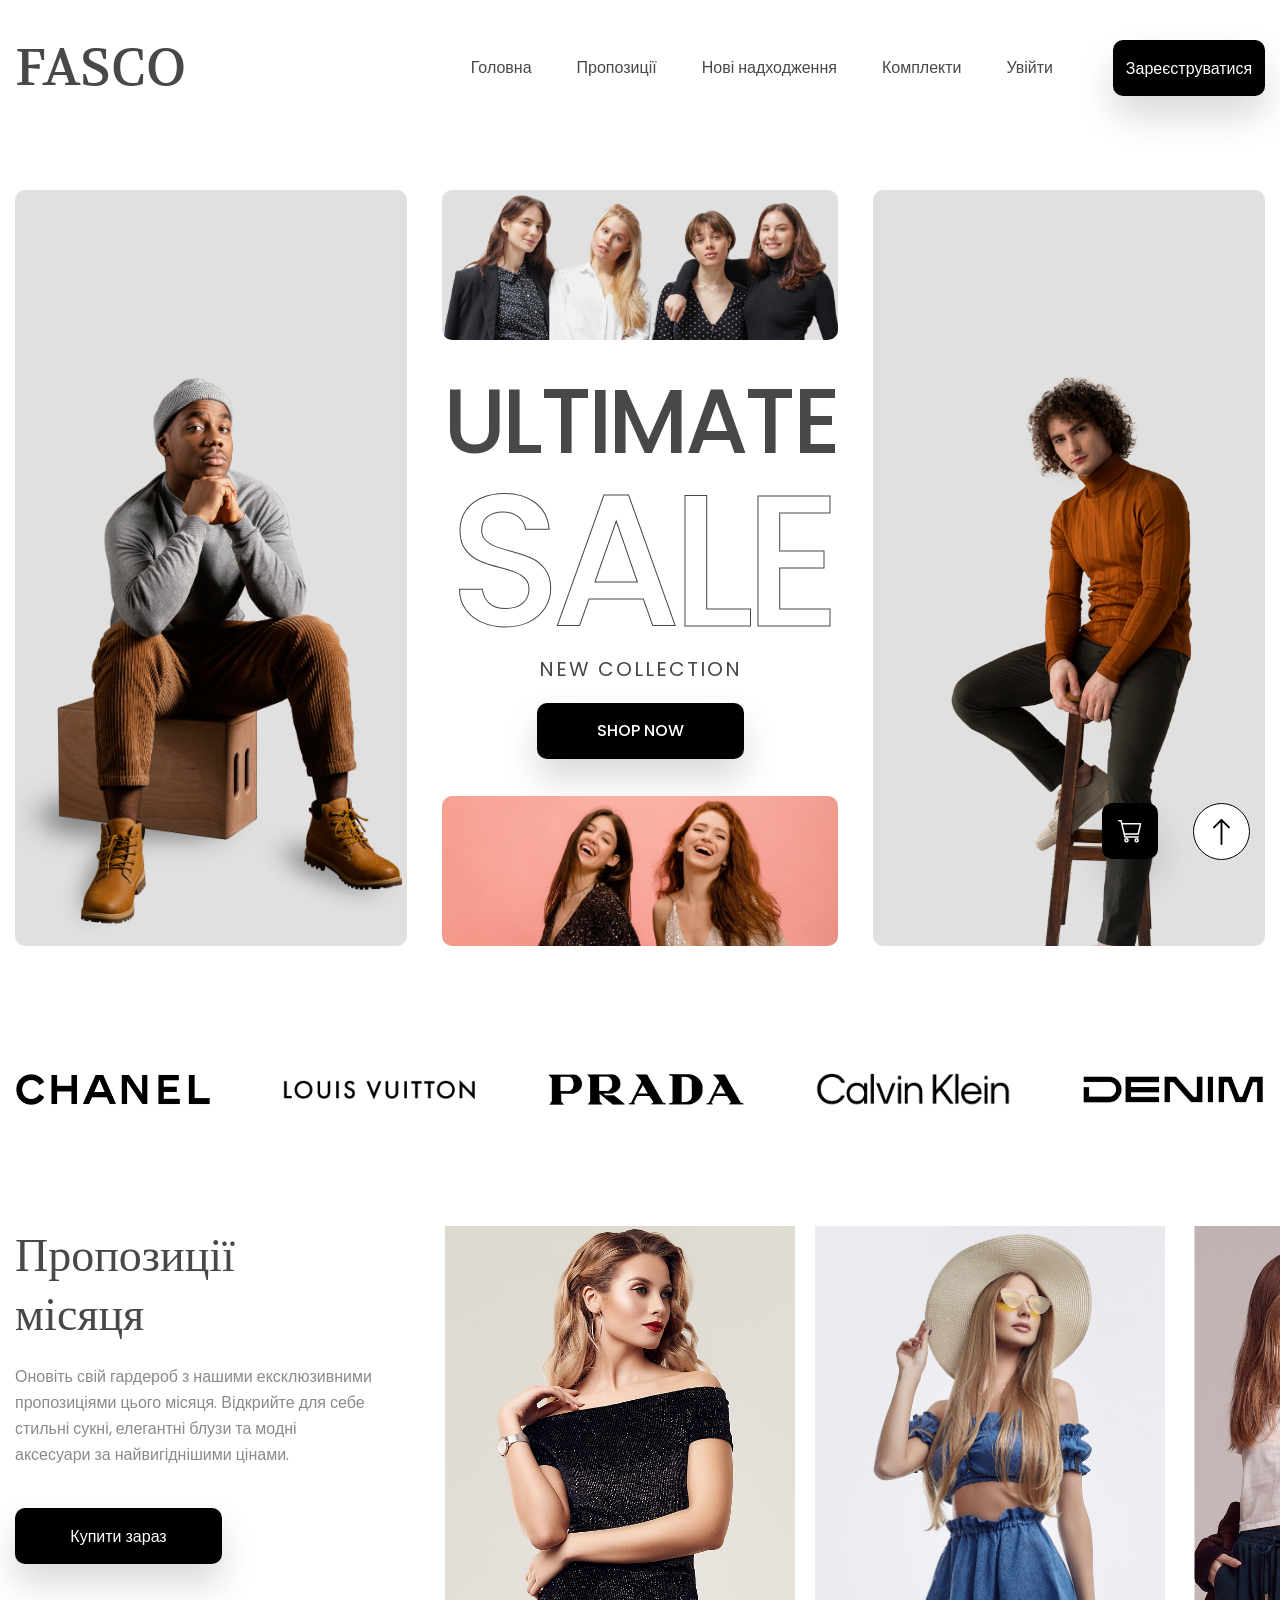
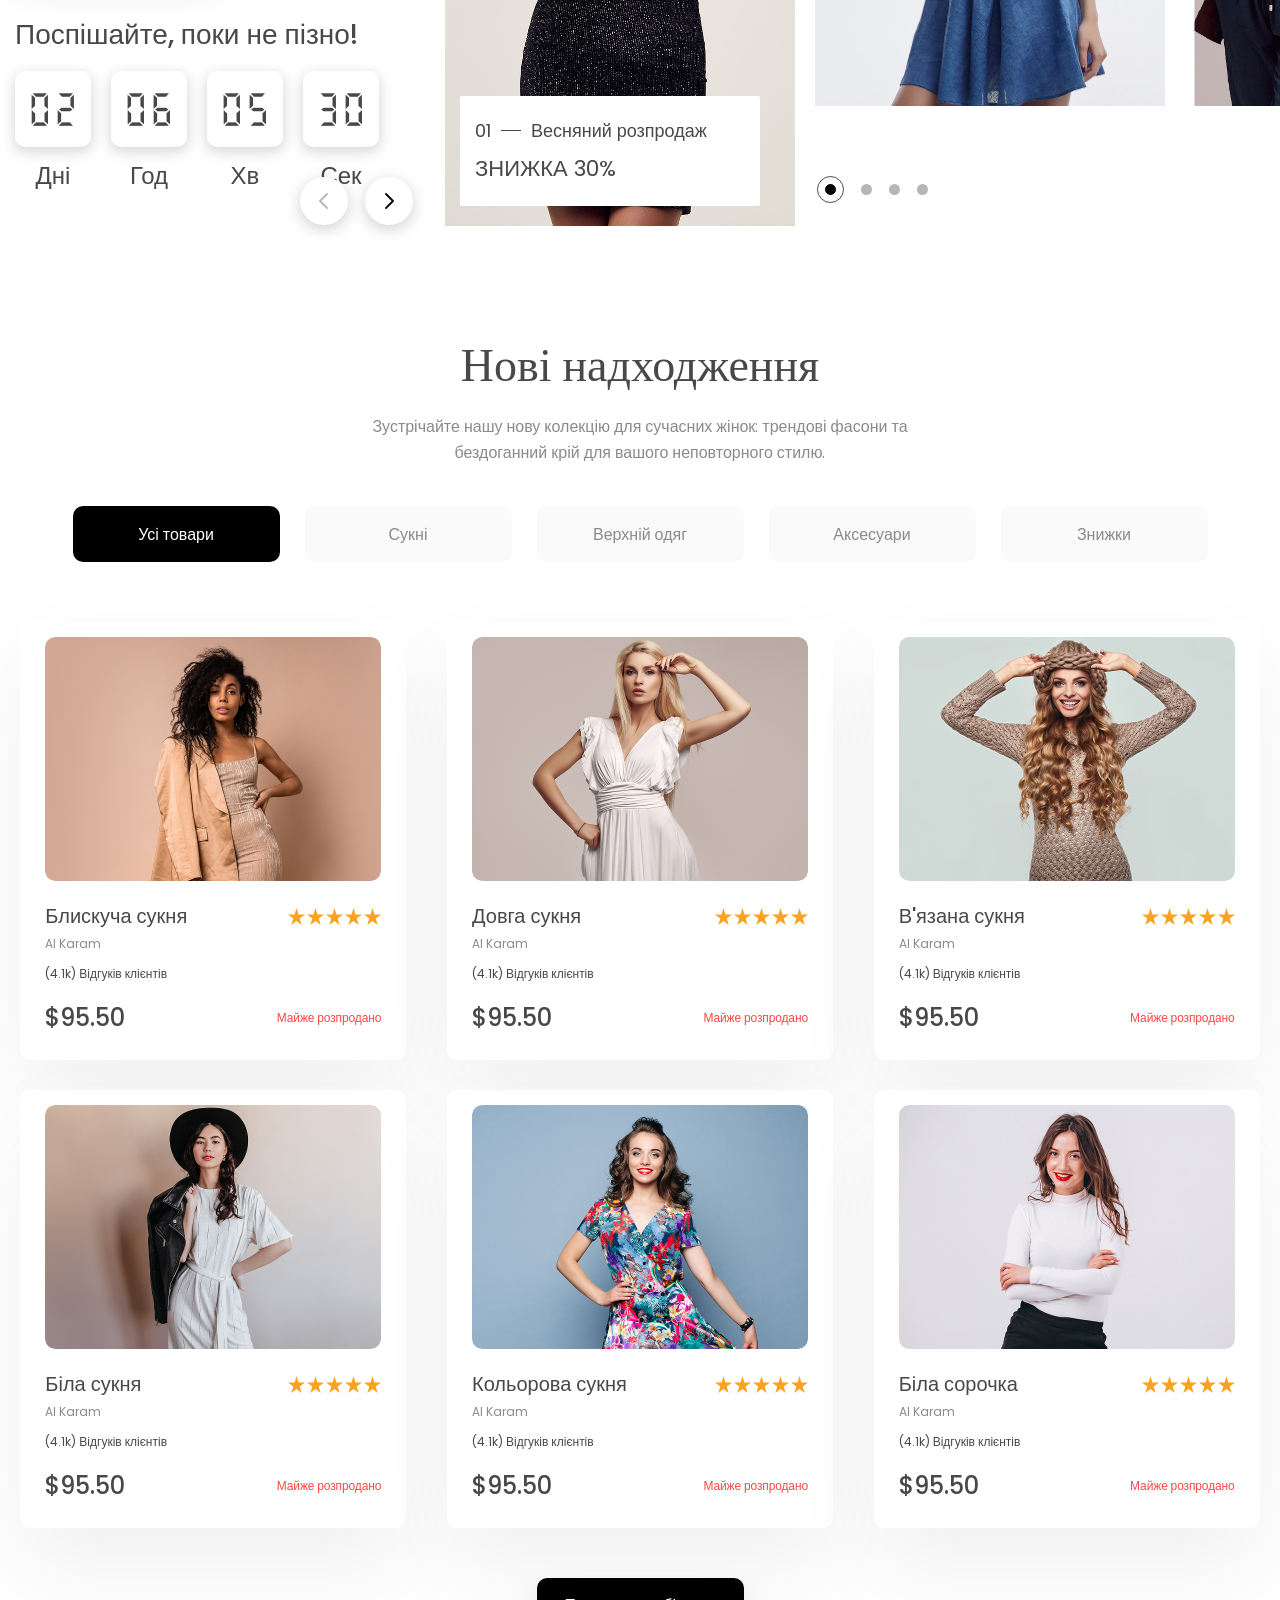
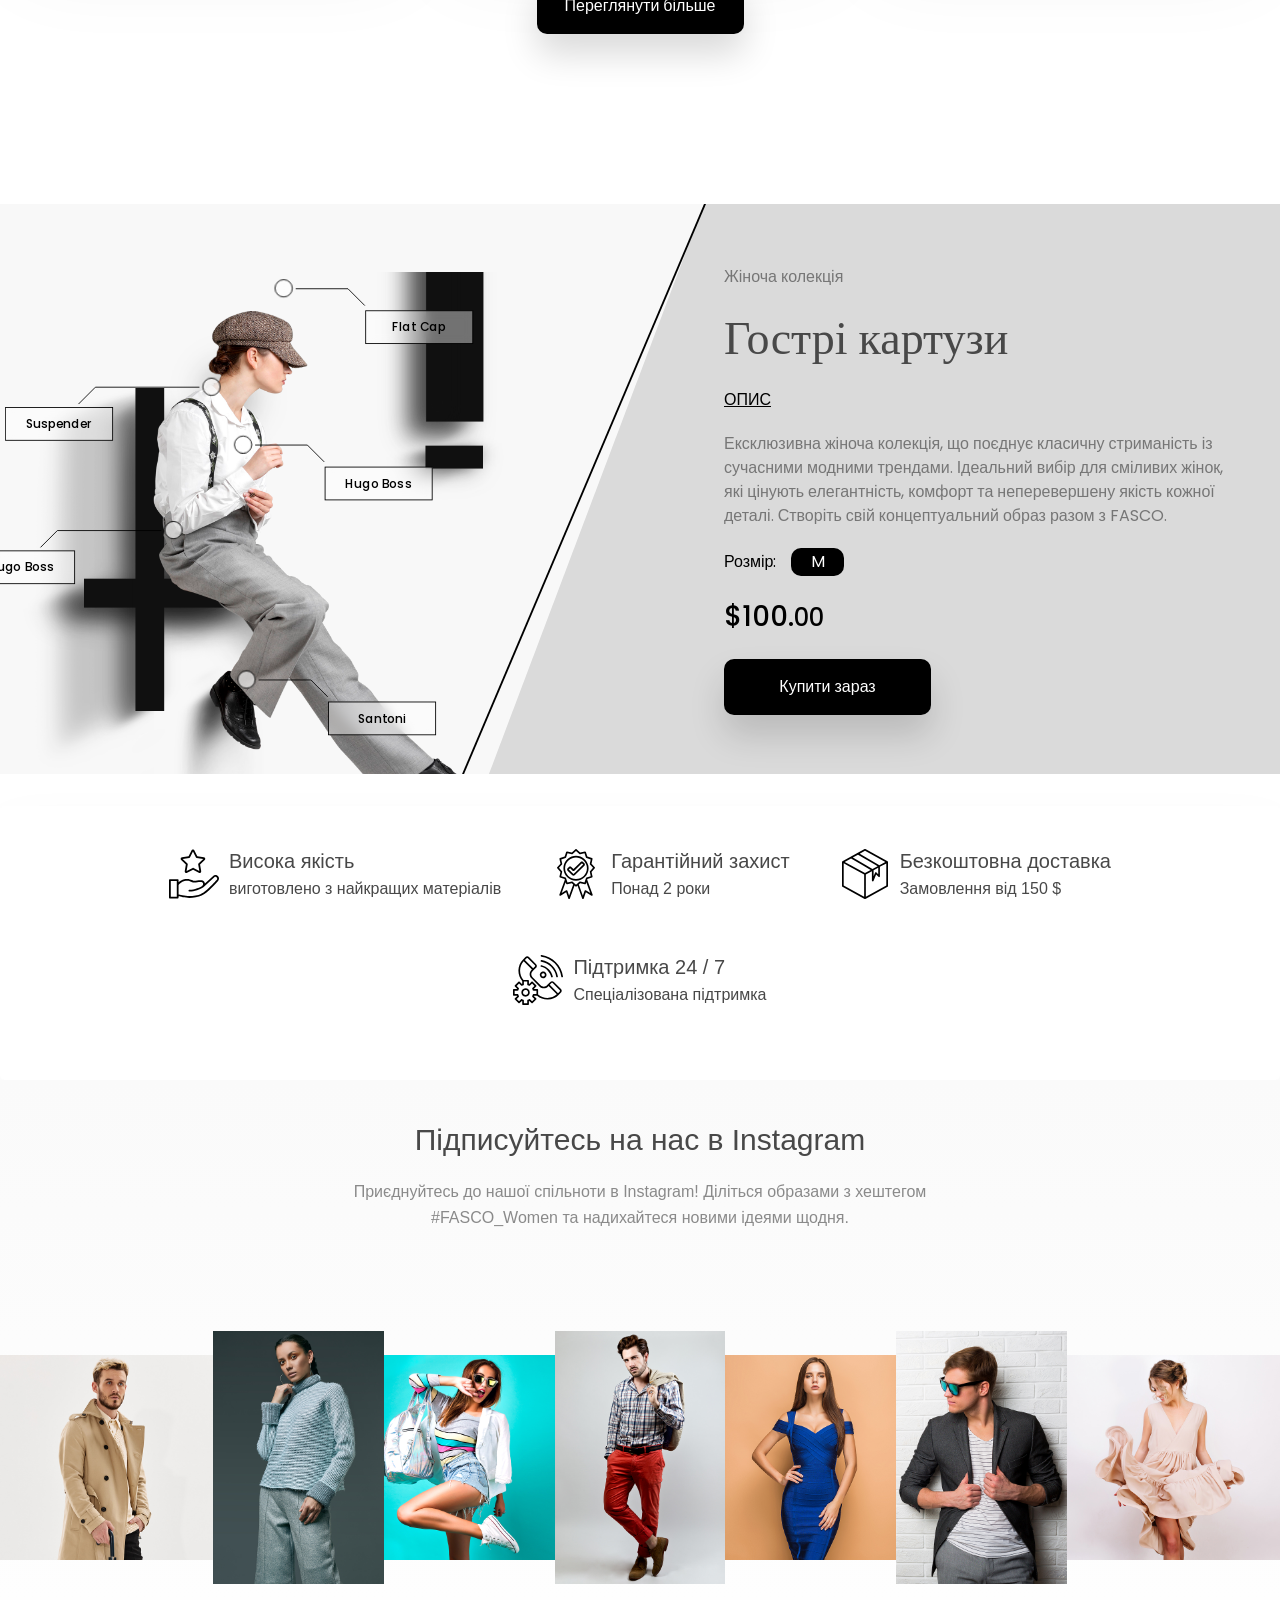
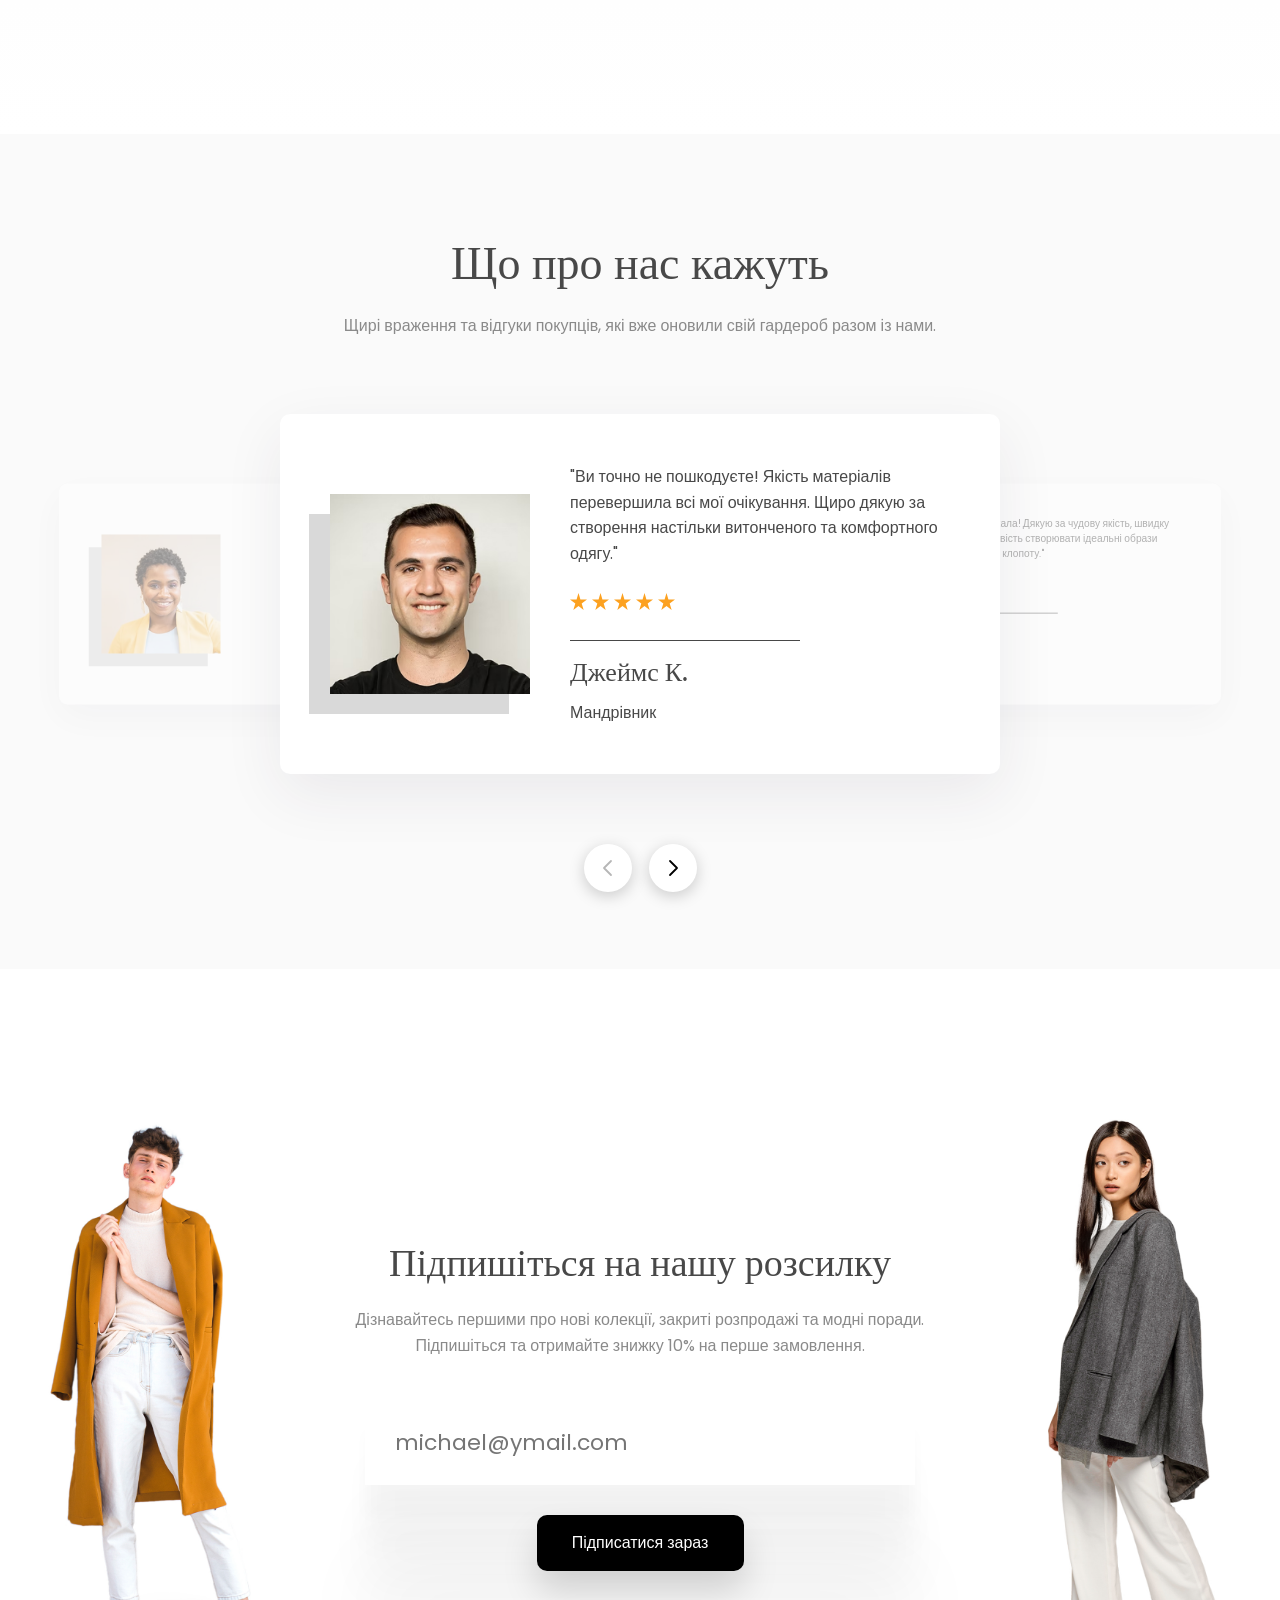
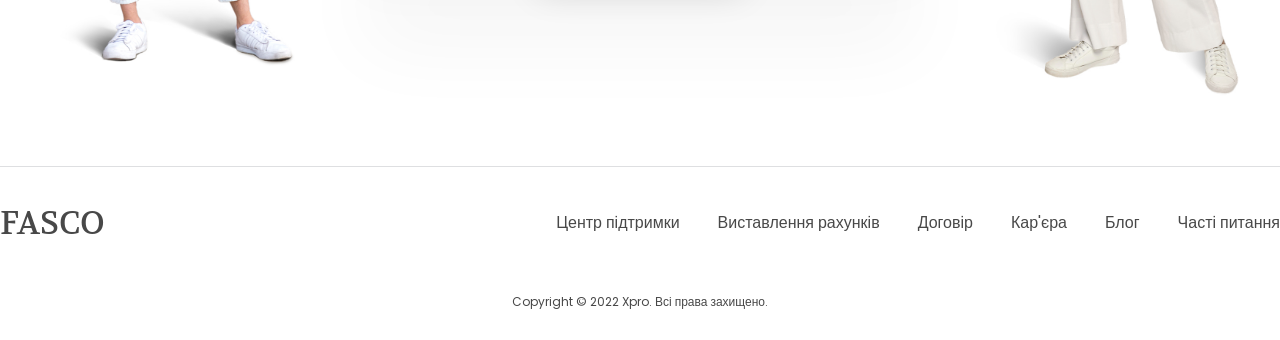
==== index.html @ 9c136c86 "Add files via upload" ====
<!DOCTYPE html>
<html lang="uk">
<head>
    <meta charset="UTF-8">
    <meta name="viewport" content="width=device-width, initial-scale=1.0">
    <title>FASCO - Магазину сучасного жіночого одягу</title>
    
    <link rel="preconnect" href="https://fonts.googleapis.com">
    <link rel="preconnect" href="https://fonts.gstatic.com" crossorigin>
    <link href="https://fonts.googleapis.com/css2?family=Poppins:wght@400;500;600&family=Volkhov&display=swap" rel="stylesheet">
    
    <link rel="stylesheet" href="assets/css/style.css">
</head>
<body>
        <header class="main-header">
        <div class="header-container">
            <a href="index.html" class="logo">FASCO</a>

            <button class="menu-btn" aria-label="Перемкнути меню" aria-expanded="false"></button>

            <nav class="nav-menu">
                <a href="index.html" class="nav-link active">Головна</a>
                <a href="#" class="nav-link">Пропозиції</a>
                <a href="#" class="nav-link">Нові надходження</a>
                <a href="#" class="nav-link">Комплекти</a>
                <a href="#" class="nav-link">Увійти</a>
            </nav>

            <button class="btn-signup">Зареєструватися</button>
        </div>
    </header>

    <section class="hero-section">
        <div class="hero-container">
            
            <div class="hero-left-block">
                <img src="assets/images/hero-left-man.png" alt="Fashion Man" class="hero-img-left">
            </div>

            <div class="hero-center-block">
                <div class="center-img-top-bg">
                    <img src="assets/images/hero-center-women.png" alt="4 Women Collection" class="center-img-top">
                </div>
                
                <div class="hero-text-wrapper">
                    <h1 class="text-ultimate">ULTIMATE</h1>
                    <h2 class="text-sale">SALE</h2>
                    <p class="text-new-collection">NEW COLLECTION</p>
                    <button class="btn-shop-now">SHOP NOW</button>
                </div>
                
                <div class="center-img-bottom-bg">
                    <img src="assets/images/hero-center-dresses.jpg" alt="2 Women Dresses" class="center-img-bottom">
                </div>
            </div>

            <div class="hero-right-block">
                <img src="assets/images/hero-right-man.png" alt="Fashion Man Right" class="hero-img-right">
            </div>
        </div>
    </section>

    <div class="brands-section">
        <div class="brands-container">
            <img src="assets/images/brand-chanel.png" alt="Chanel" class="brand-img brand-chanel">
            <img src="assets/images/brand-lv.png" alt="Louis Vuitton" class="brand-img brand-lv">
            <img src="assets/images/brand-prada.png" alt="Prada" class="brand-img brand-prada">
            <img src="assets/images/brand-ck.png" alt="Calvin Klein" class="brand-img brand-ck">
            <img src="assets/images/brand-denim.png" alt="Denim" class="brand-img brand-denim">
        </div>
    </div>

    <div class="floating-buttons">
        <button class="float-btn cart-btn" aria-label="Кошик">
            <img src="assets/images/icons/cart.svg" alt="Кошик">
        </button>
        <button class="float-btn top-btn" aria-label="Вгору">
            <img src="assets/images/icons/arrow-up.svg" alt="Стрілка вгору">
        </button>
    </div>

    <section class="deals-section">
        <div class="deals-container">
            <div class="deals-content">
                <h2 class="deals-title">Пропозиції місяця</h2>
                <p class="deals-desc">Оновіть свій гардероб з нашими ексклюзивними пропозиціями цього місяця. Відкрийте для себе стильні сукні, елегантні блузи та модні аксесуари за найвигіднішими цінами.</p>
                
                <button class="btn-buy-now">Купити зараз</button>
                
                <h3 class="deals-subtitle">Поспішайте, поки не пізно!</h3>
                
                <div class="timer-wrapper">
                    <div class="timer-item">
                        <div class="timer-box"><span class="timer-num">02</span></div>
                        <span class="timer-label">Дні</span>
                    </div>
                    <div class="timer-item">
                        <div class="timer-box"><span class="timer-num">06</span></div>
                        <span class="timer-label">Год</span>
                    </div>
                    <div class="timer-item">
                        <div class="timer-box"><span class="timer-num">05</span></div>
                        <span class="timer-label">Хв</span>
                    </div>
                    <div class="timer-item">
                        <div class="timer-box"><span class="timer-num">30</span></div>
                        <span class="timer-label">Сек</span>
                    </div>
                </div>
            </div>

            <div class="deals-slider">
                <div class="slider-nav">
                    <button class="nav-btn prev-btn" aria-label="Попередній">
                        <img src="assets/images/icons/deals-btn-prev.svg" alt="Попередній">
                    </button>
                    <button class="nav-btn next-btn" aria-label="Наступний">
                        <img src="assets/images/icons/deals-btn-next.svg" alt="Наступний">
                    </button>
                </div>

                <div class="slider-track">
                    <div class="slide-item main-slide">
                        <img src="assets/images/deal-black-dress.jpg" alt="Жінка в чорній сукні" class="slide-img flipped-img">
                        
                        <div class="discount-card">
                            <div class="discount-header">
                                <span class="discount-num">01</span>
                                <span class="discount-line"></span>
                                <span class="discount-name">Весняний розпродаж</span>
                            </div>
                            <div class="discount-value">ЗНИЖКА 30%</div>
                        </div>
                    </div>

                    <div class="secondary-slides-wrapper">
                        <div class="secondary-slides">
                            <div class="slide-item secondary-slide">
                                <img src="assets/images/deal-blue-set.jpg" alt="Жінка в синій сукні" class="slide-img">
                            </div>
                            
                            <div class="slide-item secondary-slide">
                                <img src="assets/images/deal-casual-outfit.jpg" alt="Дівчина в повсякденному одязі" class="slide-img">
                            </div>
                        </div>

                        <div class="slider-pagination">
                            <div class="dot active-dot">
                                <img src="assets/images/icons/deals-dot-active.svg" alt="Активна крапка">
                            </div>
                            <div class="dot">
                                <img src="assets/images/icons/deals-dot-inactive.svg" alt="Неактивна крапка">
                            </div>
                            <div class="dot">
                                <img src="assets/images/icons/deals-dot-inactive.svg" alt="Неактивна крапка">
                            </div>
                            <div class="dot">
                                <img src="assets/images/icons/deals-dot-inactive.svg" alt="Неактивна крапка">
                            </div>
                        </div>
                    </div> 
                </div> 
            </div> 
        </div> 
    </section>

    <section class="new-arrivals-section">
        <div class="new-arrivals-container">
            <h2 class="section-title">Нові надходження</h2>
            <p class="section-desc">Зустрічайте нашу нову колекцію для сучасних жінок: трендові фасони та бездоганний крій для вашого неповторного стилю.</p>

            <div class="category-tabs">
                <button class="tab-btn active">Усі товари</button>
                <button class="tab-btn">Сукні</button>
                <button class="tab-btn">Верхній одяг</button>
                <button class="tab-btn">Аксесуари</button>
                <button class="tab-btn">Знижки</button>
            </div>

            <div class="products-grid">
                <div class="product-card">
                    <div class="product-img-wrap">
                        <img src="assets/images/arrivals-shiny-dress.jpg" alt="Блискуча сукня" class="product-img">
                    </div>
                    <div class="product-info">
                        <div class="product-title-row">
                            <h3 class="product-title">Блискуча сукня</h3> 
                            <div class="product-stars">
                                <img src="assets/images/icons/arrivals-star.svg" alt="зірка" class="star-icon">
                                <img src="assets/images/icons/arrivals-star.svg" alt="зірка" class="star-icon">
                                <img src="assets/images/icons/arrivals-star.svg" alt="зірка" class="star-icon">
                                <img src="assets/images/icons/arrivals-star.svg" alt="зірка" class="star-icon">
                                <img src="assets/images/icons/arrivals-star.svg" alt="зірка" class="star-icon">
                            </div>
                        </div>
                        <p class="product-brand">Al Karam</p>
                        <div class="product-reviews">(4.1k) Відгуків клієнтів</div>
                        <div class="product-price-row">
                            <span class="product-price">$95.50</span>
                            <span class="product-status">Майже розпродано</span>
                        </div>
                    </div>
                </div>

                <div class="product-card">
                    <div class="product-img-wrap">
                        <img src="assets/images/arrivals-long-dress.jpg" alt="Довга сукня" class="product-img">
                    </div>
                    <div class="product-info">
                        <div class="product-title-row">
                            <h3 class="product-title">Довга сукня</h3> 
                            <div class="product-stars">
                                <img src="assets/images/icons/arrivals-star.svg" alt="зірка" class="star-icon">
                                <img src="assets/images/icons/arrivals-star.svg" alt="зірка" class="star-icon">
                                <img src="assets/images/icons/arrivals-star.svg" alt="зірка" class="star-icon">
                                <img src="assets/images/icons/arrivals-star.svg" alt="зірка" class="star-icon">
                                <img src="assets/images/icons/arrivals-star.svg" alt="зірка" class="star-icon">
                            </div>
                        </div>
                        <p class="product-brand">Al Karam</p>
                        <div class="product-reviews">(4.1k) Відгуків клієнтів</div>
                        <div class="product-price-row">
                            <span class="product-price">$95.50</span>
                            <span class="product-status">Майже розпродано</span>
                        </div>
                    </div>
                </div>

                <div class="product-card">
                    <div class="product-img-wrap">
                        <img src="assets/images/arrivals-full-sweater.jpg" alt="В'язана сукня" class="product-img">
                    </div>
                    <div class="product-info">
                        <div class="product-title-row">
                            <h3 class="product-title">В'язана сукня</h3> 
                            <div class="product-stars">
                                <img src="assets/images/icons/arrivals-star.svg" alt="зірка" class="star-icon">
                                <img src="assets/images/icons/arrivals-star.svg" alt="зірка" class="star-icon">
                                <img src="assets/images/icons/arrivals-star.svg" alt="зірка" class="star-icon">
                                <img src="assets/images/icons/arrivals-star.svg" alt="зірка" class="star-icon">
                                <img src="assets/images/icons/arrivals-star.svg" alt="зірка" class="star-icon">
                            </div>
                        </div>
                        <p class="product-brand">Al Karam</p>
                        <div class="product-reviews">(4.1k) Відгуків клієнтів</div>
                        <div class="product-price-row">
                            <span class="product-price">$95.50</span>
                            <span class="product-status">Майже розпродано</span>
                        </div>
                    </div>
                </div>

                <div class="product-card">
                    <div class="product-img-wrap">
                        <img src="assets/images/arrivals-white-dress.jpg" alt="Біла сукня" class="product-img">
                    </div>
                    <div class="product-info">
                        <div class="product-title-row">
                            <h3 class="product-title">Біла сукня</h3> 
                            <div class="product-stars">
                                <img src="assets/images/icons/arrivals-star.svg" alt="зірка" class="star-icon">
                                <img src="assets/images/icons/arrivals-star.svg" alt="зірка" class="star-icon">
                                <img src="assets/images/icons/arrivals-star.svg" alt="зірка" class="star-icon">
                                <img src="assets/images/icons/arrivals-star.svg" alt="зірка" class="star-icon">
                                <img src="assets/images/icons/arrivals-star.svg" alt="зірка" class="star-icon">
                            </div>
                        </div>
                        <p class="product-brand">Al Karam</p>
                        <div class="product-reviews">(4.1k) Відгуків клієнтів</div>
                        <div class="product-price-row">
                            <span class="product-price">$95.50</span>
                            <span class="product-status">Майже розпродано</span>
                        </div>
                    </div>
                </div>

                <div class="product-card">
                    <div class="product-img-wrap">
                        <img src="assets/images/arrivals-colorful-dress.jpg" alt="Кольорова сукня" class="product-img">
                    </div>
                    <div class="product-info">
                        <div class="product-title-row">
                            <h3 class="product-title">Кольорова сукня</h3> 
                            <div class="product-stars">
                                <img src="assets/images/icons/arrivals-star.svg" alt="зірка" class="star-icon">
                                <img src="assets/images/icons/arrivals-star.svg" alt="зірка" class="star-icon">
                                <img src="assets/images/icons/arrivals-star.svg" alt="зірка" class="star-icon">
                                <img src="assets/images/icons/arrivals-star.svg" alt="зірка" class="star-icon">
                                <img src="assets/images/icons/arrivals-star.svg" alt="зірка" class="star-icon">
                            </div>
                        </div>
                        <p class="product-brand">Al Karam</p>
                        <div class="product-reviews">(4.1k) Відгуків клієнтів</div>
                        <div class="product-price-row">
                            <span class="product-price">$95.50</span>
                            <span class="product-status">Майже розпродано</span>
                        </div>
                    </div>
                </div>

                <div class="product-card">
                    <div class="product-img-wrap">
                        <img src="assets/images/arrivals-white-shirt.jpg" alt="Біла сорочка" class="product-img">
                    </div>
                    <div class="product-info">
                        <div class="product-title-row">
                            <h3 class="product-title">Біла сорочка</h3> 
                            <div class="product-stars">
                                <img src="assets/images/icons/arrivals-star.svg" alt="зірка" class="star-icon">
                                <img src="assets/images/icons/arrivals-star.svg" alt="зірка" class="star-icon">
                                <img src="assets/images/icons/arrivals-star.svg" alt="зірка" class="star-icon">
                                <img src="assets/images/icons/arrivals-star.svg" alt="зірка" class="star-icon">
                                <img src="assets/images/icons/arrivals-star.svg" alt="зірка" class="star-icon">
                            </div>
                        </div>
                        <p class="product-brand">Al Karam</p>
                        <div class="product-reviews">(4.1k) Відгуків клієнтів</div>
                        <div class="product-price-row">
                            <span class="product-price">$95.50</span>
                            <span class="product-status">Майже розпродано</span>
                        </div>
                    </div>
                </div>
            </div>
            
            <button class="btn-view-more">Переглянути більше</button>
        </div>
    </section>

    <section class="peaky-section">
        <div class="peaky-banner">
            <div class="model-wrapper">
                <img src="assets/images/peaky-model.png" alt="Модель Гострі картузи" class="peaky-model-img">
            </div>

            <object type="image/svg+xml" data="assets/images/icons/peaky-lines.svg" class="peaky-lines-overlay"></object>

            <div class="peaky-separator"></div>

            <div class="peaky-right-content-zone">
                <div class="peaky-content">
                    <p class="peaky-subtitle">Жіноча колекція</p>
                    <h2 class="peaky-title">Гострі картузи</h2>
                    
                    <h3 class="peaky-desc-title">ОПИС</h3> 
                    <p class="peaky-desc">Ексклюзивна жіноча колекція, що поєднує класичну стриманість із сучасними модними трендами. Ідеальний вибір для сміливих жінок, які цінують елегантність, комфорт та неперевершену якість кожної деталі. Створіть свій концептуальний образ разом з FASCO.</p>
                    
                    <div class="peaky-size-row">
                        <span class="size-label">Розмір:</span> 
                        <span class="size-badge">M</span>
                    </div>
                    
                    <div class="peaky-price">$100.<span class="peaky-cents">00</span></div>
                    <button class="btn-buy-peaky">Купити зараз</button>
                </div>
            </div>
        </div>

        <div class="features-row">
            <div class="feature-box">
                <img src="assets/images/icons/peaky-hand-and-star.svg" alt="Рука і зірка" class="feature-icon">
                <div class="feature-text">
                    <h3>Висока якість</h3>
                    <p>виготовлено з найкращих матеріалів</p>
                </div>
            </div>
            <div class="feature-box">
                <img src="assets/images/icons/peaky-badge.svg" alt="Значок" class="feature-icon">
                <div class="feature-text">
                    <h3>Гарантійний захист</h3> 
                    <p>Понад 2 роки</p>
                </div>
            </div>
            <div class="feature-box">
                <img src="assets/images/icons/peaky-box.svg" alt="Коробка" class="feature-icon">
                <div class="feature-text">
                    <h3>Безкоштовна доставка</h3> 
                    <p>Замовлення від 150 $</p>
                </div>
            </div>
            <div class="feature-box">
                <img src="assets/images/icons/peaky-phone.svg" alt="Підтримка" class="feature-icon">
                <div class="feature-text">
                    <h3>Підтримка 24 / 7</h3> 
                    <p>Спеціалізована підтримка</p>
                </div>
            </div>
        </div>
    </section>

    <section class="instagram-section">
        <div class="instagram-header">
            <h2 class="instagram-title">Підписуйтесь на нас в Instagram</h2>
            <p class="instagram-desc">Приєднуйтесь до нашої спільноти в Instagram! Діліться образами з хештегом #FASCO_Women та надихайтеся новими ідеями щодня.</p>
        </div>

        <div class="instagram-gallery">
            <img src="assets/images/insta-man-coat.jpg" alt="Чоловік у пальто" class="insta-img insta-edge">

            <img src="assets/images/insta-woman-grey-sweater.jpg" alt="Жінка в сірому светрі" class="insta-img insta-tall">
            <img src="assets/images/insta-woman-blue-bg.jpg" alt="Жінка на синьому тлі" class="insta-img insta-short">

            <img src="assets/images/insta-man-shirt.jpg" alt="Чоловік у картатій сорочці" class="insta-img insta-tall">
            <img src="assets/images/insta-woman-blue-dress.jpg" alt="Жінка в синій сукні" class="insta-img insta-short">
            <img src="assets/images/insta-man-jacket.jpg" alt="Чоловік у піджаку" class="insta-img insta-tall">

            <img src="assets/images/insta-woman-beige-dress.jpg" alt="Жінка в легкій сукні" class="insta-img insta-edge">
        </div>
    </section>

    <section class="reviews-section">
        <div class="reviews-container">
            <div class="reviews-header">
                <h2 class="reviews-title">Що про нас кажуть</h2>
                <p class="reviews-desc">Щирі враження та відгуки покупців, які вже оновили свій гардероб разом із нами.</p>
            </div>

            <div class="reviews-slider-wrap">
                
                <div class="reviews-card side-card left-card">
                    <div class="side-image-wrap">
                        <div class="side-bg-rect"></div>
                        <img src="assets/images/review-woman-yellow-jacket.jpg" alt="Жінка в жовтій куртці" class="side-photo">
                    </div>
                </div>

                <div class="reviews-card main-card">
                    <div class="reviews-image-wrap">
                        <div class="reviews-bg-rect"></div>
                        <img src="assets/images/review-man.jpg" alt="Чоловік у чорній футболці" class="reviews-photo">
                    </div>

                    <div class="reviews-info">
                        <p class="reviews-quote">"Ви точно не пошкодуєте! Якість матеріалів перевершила всі мої очікування. Щиро дякую за створення настільки витонченого та комфортного одягу."</p>
                        
                        <div class="reviews-stars">
                            <img src="assets/images/icons/arrivals-star.svg" alt="зірка" class="star-icon">
                            <img src="assets/images/icons/arrivals-star.svg" alt="зірка" class="star-icon">
                            <img src="assets/images/icons/arrivals-star.svg" alt="зірка" class="star-icon">
                            <img src="assets/images/icons/arrivals-star.svg" alt="зірка" class="star-icon">
                            <img src="assets/images/icons/arrivals-star.svg" alt="зірка" class="star-icon">
                        </div>
                        
                        <div class="reviews-separator"></div>
                        
                        <h3 class="reviews-name">Джеймс К.</h3>
                        <p class="reviews-role">Мандрівник</p>
                    </div>
                </div>

                <div class="reviews-card side-card right-card">
                    <div class="side-info">
                        <p class="side-quote">"Саме те, що я шукала! Дякую за чудову якість, швидку доставку та можливість створювати ідеальні образи щодня без зайвого клопоту."</p>
                        <div class="side-stars">
                            <img src="assets/images/icons/arrivals-star.svg" alt="зірка" class="star-icon">
                            <img src="assets/images/icons/arrivals-star.svg" alt="зірка" class="star-icon">
                            <img src="assets/images/icons/arrivals-star.svg" alt="зірка" class="star-icon">
                            <img src="assets/images/icons/arrivals-star.svg" alt="зірка" class="star-icon">
                            <img src="assets/images/icons/arrivals-star.svg" alt="зірка" class="star-icon">
                        </div>
                        <div class="side-separator"></div>
                        <h3 class="side-name">Меган В.</h3>
                        <p class="side-role">UI Дизайнер</p>
                    </div>
                </div>

            </div>

            <div class="reviews-nav">
                <button class="reviews-nav-btn" aria-label="Попередній">
                    <img src="assets/images/icons/deals-btn-prev.svg" alt="Попередній">
                </button>
                <button class="reviews-nav-btn" aria-label="Наступний">
                    <img src="assets/images/icons/deals-btn-next.svg" alt="Наступний">
                </button>
            </div>
        </div>
    </section>

    <section class="newsletter-section">
        <img src="assets/images/newsletter-boy-orange-coat.jpg" alt="Хлопець в помаранчевій куртці" class="news-img-man">
        
        <div class="newsletter-content">
            <h2>Підпишіться на нашу розсилку</h2>
            <p>Дізнавайтесь першими про нові колекції, закриті розпродажі та модні поради. Підпишіться та отримайте знижку 10% на перше замовлення.</p>
            
            <form class="newsletter-form">
                <input type="email" placeholder="michael@ymail.com">
                <button type="submit" class="btn-subscribe">Підписатися зараз</button>
            </form>
        </div>

        <img src="assets/images/newsletter-girl-grey-jacket.jpg" alt="Дівчина в сірій куртці" class="news-img-woman">
    </section>

    <footer class="main-footer">
        <div class="footer-container">
            <a href="#" class="footer-logo">FASCO</a>
            <nav class="footer-nav">
                <a href="#">Центр підтримки</a>
                <a href="#">Виставлення рахунків</a>
                <a href="#">Договір</a>
                <a href="#">Кар'єра</a>
                <a href="#">Блог</a>
                <a href="#">Часті питання</a>
            </nav>
        </div>
        <p class="copyright">Copyright © 2022 Xpro. Всі права захищено.</p>
    </footer>
    
    <script src="assets/js/main.js"></script>
</body>
</html>
---- assets/css/style.css ----
@font-face {
    font-family: 'Digital Numbers';
    src: url('../fonts/DigitalNumbers-Regular.ttf') format('truetype');
    font-weight: normal;
    font-style: normal;
}

* {
    margin: 0;
    padding: 0;
    box-sizing: border-box;
}

body {
    background-color: #ffffff;
    overflow-x: hidden;
    font-family: 'Poppins', sans-serif;
}

html {
    overflow-x: hidden;
    width: 100%;
}

/* ШАПКА САЙТУ (HEADER) */
.main-header {
    width: 100%;
    padding-top: 40px; 
    background-color: #ffffff;
}

.header-container {
    max-width: 1280px;
    width: 100%;
    margin: 0 auto;
    display: flex;
    justify-content: space-between;
    align-items: center;
    padding: 0 15px;
}

.logo {
    font-family: 'Volkhov', serif;
    font-size: 52px;
    font-weight: 400;
    line-height: 52px;
    color: #484848;
    text-decoration: none;
    display: inline-block;
}

.nav-menu {
    display: flex;
    align-items: center;
    gap: 45px; 
    margin-left: auto;
    margin-right: 60px;
}

.nav-link {
    font-family: 'Poppins', sans-serif;
    font-size: 16px;
    font-weight: 400;
    line-height: 24px;
    color: #484848;
    text-decoration: none;
    transition: color 0.2s ease-in-out;
}

.menu-btn { 
    display: none; 
}

.nav-link:hover {
    color: #000000;
}

.btn-signup {
    width: 152px;
    height: 56px;
    background-color: #000000;
    border-radius: 10px;
    border: none;
    cursor: pointer;
    display: flex;
    align-items: center;
    justify-content: center;
    
    font-family: 'Poppins', sans-serif;
    font-size: 16px;
    font-weight: 400;
    color: #ffffff;
    
    box-shadow: 0px 20px 35px 0px rgba(0, 0, 0, 0.15);
    transition: transform 0.2s ease, box-shadow 0.2s ease;
}

.btn-signup:hover {
    transform: translateY(-2px);
    box-shadow: 0px 22px 40px 0px rgba(0, 0, 0, 0.2);
}


/* HERO СЕКЦІЯ (Головний банер) */
.hero-section {
    width: 100%;
    margin-top: 94px; 
    background-color: #ffffff;
    padding-bottom: 27px;
}

.hero-container {
    max-width: 1280px;
    width: 100%;
    margin: 0 auto;
    padding: 0 15px;
    
    display: grid;
    grid-template-columns: 392px 1fr 392px;
    gap: 35px;
    height: 756px; 
}

/* Бокові блоки */
.hero-left-block,
.hero-right-block {
    background-color: #E0E0E0;
    border-radius: 10px;
    overflow: hidden;
    position: relative;
    height: 100%;
}

.hero-img-left{
    position: absolute;
    top: 100px; 
    left: 0;
    width: 100%;
    height: 100%;
    object-fit: cover;
    display: block;
    object-position: 25% center;
}

.hero-img-right {
    position: absolute;
    top: 100px; 
    left: 0;
    width: 100%;
    height: 100%;
    object-fit: cover;
    object-position: center;
    display: block;
}

/* Центральний блок */
.hero-center-block {
    display: flex;
    flex-direction: column;
    align-items: center;
    height: 100%;
}

/* Контейнери для верхньої та нижньої фото */
.center-img-top-bg {
    width: 100%;
    height: 150px;
    border-radius: 10px;
    overflow: hidden;
    background-color: #E0E0E0;
    margin-bottom: 36px; 
}

.center-img-bottom-bg {
    width: 100%;
    height: 150px;
    border-radius: 10px;
    overflow: hidden;
    background-color: #E0E0E0;
    margin-top: 37px; 
}

.center-img-top,
.center-img-bottom {
    width: 100%;
    height: 100%;
    object-fit: cover;
    object-position: center;
    display: block;
}

/* Центральний текст */
.hero-text-wrapper {
    display: flex;
    flex-direction: column;
    align-items: center;
    text-align: center;
    width: 100%;
}

.text-ultimate {
    font-family: 'Poppins', sans-serif;
    font-weight: 500;
    font-size: 91px;
    line-height: 100%; 
    letter-spacing: -0.04em; 
    color: #484848;
    margin: 0;
}

.text-sale {
    font-family: 'Poppins', sans-serif;
    font-weight: 500;
    font-size: 187px; 
    line-height: 100%; 
    letter-spacing: -0.055em; 
    color: transparent;
    -webkit-text-stroke: 1px #484848; 
    margin: 0; 
}

.text-new-collection {
    font-family: 'Poppins', sans-serif;
    font-weight: 400;
    font-size: 20px;
    line-height: 30px;
    letter-spacing: 0.1em; 
    text-transform: uppercase;
    color: #484848;
    margin: 0;
    margin-bottom: 19px; 
}

/* Кнопка */
.btn-shop-now {
    width: 207px;
    height: 56px;
    background: #000000;
    border-radius: 10px;
    border: none;
    cursor: pointer;

    font-family: 'Poppins', sans-serif;
    font-weight: 500;
    font-size: 16px;
    line-height: 16px;
    color: #FFFFFF;
    
    display: flex;
    align-items: center;
    justify-content: center;
    
    box-shadow: 0px 20px 35px rgba(0, 0, 0, 0.15); 
    transition: background-color 0.2s ease, transform 0.2s ease;
}

.btn-shop-now:hover {
    background: #262626;
    transform: scale(1.02);
}


/* СЕКЦІЯ БРЕНДІВ  */
.brands-section {
    width: 100%;
    padding: 60px 0;
    background-color: #ffffff;
    margin-top: 40px;
    margin-bottom: 35px;
}

.brands-container {
    max-width: 1280px;
    width: 100%;
    margin: 0 auto;
    padding: 0 15px;
    display: flex;
    justify-content: space-between; 
    align-items: center;
    flex-wrap: wrap;
    gap: 20px;
}

.brand-img {
    display: block;
    object-fit: contain;
    max-width: 100%; 
}

.brand-chanel {
    width: 196px;
    height: 33px;
}

.brand-lv {
    width: 196px;
    height: 25px;
}

.brand-prada {
    width: 196px;
    height: 32px;
}

.brand-ck {
    width: 196px;
    height: 33px;
    object-fit: contain;
}

.brand-denim {
    width: 184px;
    height: 27px;
    object-fit: cover;
}

/* КРУГЛІ ПЛАВАЮЧІ КНОПКИ СТОРІНКИ */
.floating-buttons {
    position: fixed;
    right: 30px; 
    bottom: 40px; 
    display: flex;
    flex-direction: row; 
    gap: 35px;          
    z-index: 9999;
}

.float-btn {
    border: none;
    cursor: pointer;
    display: flex;
    align-items: center;
    justify-content: center;
    padding: 0;
    transition: transform 0.2s ease, box-shadow 0.2s ease;
}

.float-btn:hover {
    transform: translateY(-3px);
}

.cart-btn {
    width: 56px;         
    height: 56px;        
    background-color: #000000;
    border-radius: 10px; 
    box-shadow: 0px 20px 35px rgba(0, 0, 0, 0.15); 
}

.cart-btn:hover {
    box-shadow: 0px 25px 40px rgba(0, 0, 0, 0.25);
}

.top-btn {
    width: 57px;
    height: 57px;
    background-color: #ffffff;
    border: 1px solid #000000;
    border-radius: 50%;
    display: flex;
    align-items: center;
    justify-content: center;
    cursor: pointer;
}

.float-btn img {
    display: block;
    object-fit: contain;
}


/*  СЕКЦІЯ: DEALS OF THE MONTH */
.deals-slider {
    position: relative;
    flex-grow: 1;
    min-width: 0;
    padding-left: 40px; 
    box-sizing: border-box;
}

.deals-container {
    max-width: 1280px;
    margin: 0 auto;
    padding: 0 15px;
    display: flex;
    gap: 40px;
    align-items: flex-start;
}

/* ЛІВА ЧАСТИНА (Текст та таймер) */
.deals-content {
    max-width: 444px;
    width: 100%;
    display: flex;
    flex-direction: column;
    align-items: flex-start;
    flex-shrink: 0; 
}

.deals-title {
    font-family: 'Volkhov', serif;
    font-weight: 400;
    font-size: 46px;
    line-height: 59px;
    color: #484848;
    margin-bottom: 20px;
}

.deals-desc {
    font-family: 'Poppins', sans-serif;
    font-weight: 400;
    font-size: 16px;
    line-height: 26px;
    color: #8A8A8A;
    margin-bottom: 40px;
}

.btn-buy-now {
    width: 207px;
    height: 56px;
    background: #000000;
    box-shadow: 0px 20px 35px rgba(0, 0, 0, 0.15);
    border-radius: 10px;
    border: none;
    cursor: pointer;
    font-family: 'Poppins', sans-serif;
    font-weight: 400;
    font-size: 16px;
    color: #FFFFFF;
    margin-bottom: 50px;
    transition: transform 0.2s ease, background 0.2s ease;
}

.btn-buy-now:hover {
    transform: translateY(-2px);
    background: #262626;
}

.deals-subtitle {
    font-family: 'Poppins', sans-serif;
    font-weight: 500;
    font-size: 28px;
    line-height: 42px;
    color: #484848;
    margin-bottom: 15px;
}

/* Таймер */
.timer-wrapper {
    display: flex;
    gap: 20px;
}

.timer-item {
    display: flex;
    flex-direction: column;
    align-items: center;
    gap: 15px;
}

.timer-box {
    width: 76px;
    height: 76px;
    background: #FFFFFF;
    box-shadow: 0px 4px 14px 1px rgba(0, 0, 0, 0.16);
    border-radius: 10px;
    display: flex;
    justify-content: center;
    align-items: center;
}

.timer-num {
    font-family: 'Digital Numbers', 'Poppins', sans-serif;
    font-weight: 400;
    font-size: 32px;
    line-height: 100%;
    color: #484848;
}

.timer-label {
    font-family: 'Poppins', sans-serif;
    font-weight: 400;
    font-size: 24px;
    line-height: 120%;
    color: #484848;
}

/* ПРАВА ЧАСТИНА */
.deals-slider {
    position: relative;
    flex-grow: 1;
    min-width: 0;
    padding-left: 90px; 
}

/* КНОПКИ НАВІГАЦІЇ */
.slider-nav {
    position: absolute;
    left: -62px;
    bottom: -20px; 
    display: flex;
    flex-direction: row; 
    gap: 0px;
    z-index: 10;
}

.nav-btn + .nav-btn {
    margin-left: -13px; 
}

.nav-btn {
    width: 78px;  
    height: 78px;
    background: transparent; 
    box-shadow: none; 
    border: none;
    cursor: pointer;
    display: flex;
    align-items: center;
    justify-content: center;
    padding: 0;
    transition: transform 0.2s ease;
}

.nav-btn:hover {
    transform: scale(1.08); 
}

.nav-btn img,
.nav-btn svg {
    width: 100%;
    height: 100%;
    display: block;
    object-fit: contain;
}

/* Структура слайдера */
.slider-track {
    display: grid;
    grid-template-columns: 404px 774px; 
    gap: 20px;
    width: 100%;
    max-width: 100%;
    align-items: start;
    box-sizing: border-box;
}

.slide-item {
    position: relative;
    flex-shrink: 0;
    min-width: 0;
}

.slide-img {
    width: 100%;
    height: 100%;
    object-fit: cover;
    object-position: 50% 20%; 
    display: block;
}

.secondary-slides .slide-item:last-child .slide-img {
    object-position: 50% 20%;
}

.flipped-img {
    transform: scaleX(1);
}

.flipped-img {
    transform: scaleX(1);
}

.main-slide {
    width: 100%;
    height: 582px;
    border-radius: 0px;
    overflow: hidden;
}

.secondary-slide {
    width: 100%;
    height: 486px;
    border-radius: 0px;
    overflow: hidden;
}

.discount-card {
    position: absolute;
    width: max-content; 
    min-width: 217px; 
    height: 130px;
    left: 24px;
    bottom: 30px;
    background: #FFFFFF; 
    backdrop-filter: blur(3.5px);
    display: flex;
    flex-direction: column;
    justify-content: center;
    padding: 0 26px;
    border-radius: 2px;
}

.discount-header {
    display: flex;
    align-items: center;
    gap: 10px;
    margin-bottom: 8px;
}

.discount-num,
.discount-name {
    font-family: 'Poppins', sans-serif;
    font-weight: 400;
    font-size: 18px;
    color: #484848;
    white-space: nowrap; 
}

.discount-line {
    width: 20px;
    height: 1px;
    background-color: #484848;
}

.discount-value {
    font-family: 'Poppins', sans-serif;
    font-weight: 400;
    font-size: 25px; 
    color: #484848;
    white-space: nowrap;
}

.secondary-slides-wrapper {
    display: flex;
    flex-direction: column;
    gap: 40px;
}

.secondary-slides {
    display: grid;
    grid-template-columns: 372px 372px;
    gap: 30px;
    width: 100%;
    min-width: 0;
}

.slider-pagination {
    display: flex;
    align-items: center;
    gap: 15px;
}

.dot {
    display: flex;
    align-items: center;
    justify-content: center;
    cursor: pointer;
    transition: opacity 0.2s ease;
    padding-top: 30px;
    margin-left: 2px;
}

.dot:hover {
    opacity: 0.7;
}

.dot img {
    display: block;
    object-fit: contain;
} 


/* Секція: NEW ARRIVALS */
.new-arrivals-section {
    padding: 110px 0;
    background-color: #ffffff;
    position: relative;
    z-index: 2;
}

.new-arrivals-container {
    max-width: 1280px;
    margin: 0 auto;
    padding: 0 15px;
    text-align: center;
}

.section-title {
    font-family: 'Volkhov', serif;
    font-size: 46px;
    font-weight: 400;
    color: #484848;
    margin-bottom: 20px;
}

.section-desc {
    max-width: 614px;
    margin: 0 auto 40px;
    font-family: 'Poppins', sans-serif;
    font-size: 16px;
    color: #8A8A8A;
    line-height: 26px;
}

/* Кнопки категорій */
.category-tabs {
    display: flex;
    justify-content: center;
    gap: 25px;
    margin-bottom: 60px;
    flex-wrap: wrap;
}

.tab-btn {
    width: 207px;
    height: 56px;
    background: #FAFAFA;
    border: none;
    border-radius: 10px;
    cursor: pointer;
    font-family: 'Poppins', sans-serif;
    font-size: 16px;
    color: #8A8A8A;
    transition: 0.3s;
}

.tab-btn.active {
    background: #000000;
    color: #ffffff;
}

/* Сітка товарів */
.products-grid {
    display: grid;
    grid-template-columns: repeat(3, 1fr); 
    gap: 30px;
}

.product-card {
    width: 100%;
    max-width: 386px;
    height: 438px;
    box-sizing: border-box; 
    background: #FFFFFF;
    box-shadow: 0px 40px 90px rgba(0, 0, 0, 0.06);
    border-radius: 10px;
    padding: 15px 25px 25px 25px; 
    display: flex;
    flex-direction: column;
    margin: 0 auto; 
}

/* Контейнер для фото */
.product-img-wrap {
    width: 100%; 
    height: 244px; 
    border-radius: 10px;
    overflow: hidden;
    margin-bottom: 20px;
}

.product-img-wrap img {
    width: 100%;
    height: 100%;
    object-fit: cover;
}

/* Картка товару: Текст та інформація */
.product-info {
    display: flex;
    flex-direction: column;
    text-align: left;
    flex-grow: 1; 
}

/* Рядок для назви товару та зірочок */
.product-title-row {
    display: flex;
    justify-content: space-between;
    align-items: center;
    margin-bottom: 4px;
}

.product-title {
    font-size: 20px;
    font-weight: 500;
    color: #484848;
}

.product-stars {
    display: flex;
    gap: 2px; 
}

.product-brand {
    font-size: 12px;
    color: #8A8A8A;
    margin-bottom: 12px;
}

.product-reviews {
    font-size: 12px;
    color: #484848;
    margin-bottom: 16px;
}

.product-price-row {
    display: flex;
    justify-content: space-between;
    align-items: center;
    margin-top: auto; 
}

.product-price {
    font-weight: 500;
    font-size: 24px;
    color: #484848;
}

.product-status {
    font-family: 'Poppins', sans-serif;
    font-weight: 400;
    font-size: 12px;
    color: #FF4646;
    letter-spacing: -0.01em;
}

.star-icon {
    width: 17px;
    height: 17px;
    display: block;
}

.btn-view-more {
    display: block;
    margin: 50px auto 0; 
    width: 207px;
    height: 56px;
    background: #000000;
    box-shadow: 0px 20px 35px rgba(0, 0, 0, 0.15);
    border-radius: 10px;
    border: none;
    cursor: pointer;

    font-family: 'Poppins', sans-serif;
    font-style: normal;
    font-weight: 400;
    font-size: 16px;
    line-height: 100%;
    text-align: center;
    color: #FFFFFF;
    transition: background-color 0.3s ease;
}

.btn-view-more:hover {
    background-color: #333333; 
}


/* Секція: PEAKY BLINDERS */ 
.peaky-section {
    width: 100%;
    max-width: 1920px; 
    margin: 60px auto 0 auto;
    padding: 0; 
    font-family: 'Poppins', sans-serif;
}

.peaky-banner {
    position: relative;
    width: 100%;
    height: 570px; 
    background: #F8F8F8; 
    overflow: hidden; 
}

.peaky-separator {
    position: absolute;
    top: 0;
    left: 54.86%; 
    width: 2px; 
    height: 100%;
    background-color: #000000; 
    z-index: 2;
    pointer-events: none;
    transform: skewX(-23deg); 
    transform-origin: top;
}

/* Ліва частина */
.peaky-left {
    width: 55%; 
    position: relative;
    display: flex;
    align-items: flex-end; 
    justify-content: center;
}

.model-wrapper {
    position: absolute;
    left: 9.11%; 
    top: 0;
    width: 37.6%; 
    height: 100%;
    z-index: 2;
}

.peaky-model-img {
    position: absolute;
    bottom: -100px; 
    left: 50%;
    transform: translateX(-50%);
    width: 125%;
    height: 125%; 
    object-fit: contain; 
    object-position: bottom center;
    display: block;
}

/* Шар з лініями та кружечками поверх фото */
.peaky-lines-overlay {
    position: absolute;
    top: 0;
    left: 8.09%; 
    width: 30.52%; 
    height: 96.78%; 
    pointer-events: none; 
    z-index: 3;
}

.peaky-tag {
    position: absolute;
    background: #ffffff;
    border: 1px solid #000000;
    padding: 5px 15px;
    font-size: 12px;
    font-weight: 500;
    white-space: nowrap; 
    z-index: 5;
    transform: translateY(-50%); 
}

/* Права частина */
.peaky-banner::before {
    content: "";
    position: absolute;
    top: 0;
    right: 0;
    width: 100%;
    height: 100%;
    background: #DADADA;
    clip-path: polygon(55% 0, 100% 0, 100% 100%, 41.8% 100%);
    z-index: 1;
}

.peaky-right-content-zone {
    position: absolute;
    right: 0;
    top: 0;
    width: 45%; 
    height: 100%;
    display: flex;
    align-items: center;
    justify-content: flex-start;
    padding-left: 20px;
    z-index: 4;
}

.peaky-content {
    max-width: 515px; 
    width: 100%;    
}

.peaky-subtitle {
    font-size: 16px;
    color: #767676;
    margin-bottom: 20px;
}

.peaky-title {
    font-family: 'Volkhov', serif;
    font-size: 46px;
    font-weight: 400;
    color: #484848;
    margin-bottom: 20px;
}

.peaky-desc-title {
    font-family: Poppins, sans-serif;
    font-size: 16px;
    font-weight: 400;
    text-decoration: underline;
    margin-bottom: 20px;
    color: #000000;
}

.peaky-desc {
    font-family: Poppins, sans-serif;
    font-size: 16px;
    font-weight: 400;
    color: #767676;
    line-height: 24px; 
    margin-bottom: 20px;
    width: 100%;
}

.peaky-size-row {
    display: flex;
    align-items: center;
    gap: 15px;
    margin-bottom: 20px;
    font-size: 16px;
}

.size-badge {
    display: inline-flex;
    align-items: center;
    justify-content: center;
    width: 53px;
    height: 28px;
    background: #000000;
    color: #ffffff;
    border-radius: 10px;
    font-weight: 400;
    font-size: 16px;
}

.peaky-price {
    font-family: 'Poppins', sans-serif;
    font-style: normal;
    font-weight: 500;
    font-size: 28px;
    line-height: 42px;
    color: #000000;
    margin-bottom: 20px;
}

.peaky-cents {
    font-family: 'Poppins', sans-serif;
    font-weight: 500;
    font-size: 24px;
}

.btn-buy-peaky {
    display: flex;
    align-items: center;
    justify-content: center;
    width: 207px;
    height: 56px;
    background: #000000;
    color: #ffffff;
    border: none;
    font-size: 16px;
    font-family: 'Poppins', sans-serif;
    font-weight: 400;
    border-radius: 10px;
    cursor: pointer;
    box-shadow: 0px 20px 35px rgba(0, 0, 0, 0.15);
    transition: 0.3s;
}

.btn-buy-peaky:hover {
    background: #333333;
}

/* Нижній ряд */
.features-row {
    display: flex;
    justify-content: center; 
    align-items: center;
    gap: 116px; 
    max-width: 1920px; 
    margin: 32px auto 0 auto; 
    padding: 40px 20px 72px 20px; 
    flex-wrap: wrap; 

    background: #FFFFFF;
    box-shadow: 0px 20px 52.2889px rgba(68, 68, 68, 0.04);
    border-radius: 5px;

    min-height: 200px;
    box-sizing: border-box;
}

.feature-box {
    display: flex;
    align-items: center;
    gap: 10px;
    white-space: nowrap;
}

.feature-icon {
    width: 50px;     
    height: 50px;  
    display: flex;
    align-items: center;
    justify-content: center;
    flex-shrink: 0;   
}

.feature-icon img {
    max-width: 100%;
    max-height: 100%;
    object-fit: contain; 
}

.feature-text h3 {
    font-family: sans-serif;
    font-style: normal;
    font-weight: 500;
    font-size: 20px;
    line-height: 30px;
    color: #484848;
    margin: 0;
}

.feature-text p {
    font-family: sans-serif;
    font-style: normal;
    font-weight: 400;
    font-size: 16px;
    line-height: 26px;
    color: #484848;
    margin: 0;
}


/* Instagram Section */
.instagram-section {
    padding-top: 150px;
    padding-bottom: 150px;
    width: 100%;
    background: linear-gradient(180deg, #FAFAFA 0%, #FFFFFF 100%);
    overflow: hidden; 
}

.instagram-header {
    display: flex;
    flex-direction: column;
    align-items: center;
    text-align: center;
    margin-bottom: 0px;
}

.instagram-title {
    font-family: sans-serif;
    font-weight: 400;
    font-size: 46px;
    line-height: 59px;
    color: #484848;
    margin-bottom: 20px;
}

.instagram-desc {
    font-family: sans-serif;
    font-weight: 400;
    font-size: 16px;
    line-height: 26px;
    color: #8A8A8A;
    max-width: 614px;
}

.instagram-gallery {
    display: flex;
    justify-content: center;
    align-items: center;
    width: 100%;
    overflow: hidden;
    gap: 0;
    margin-top: 100px;
}

.insta-img {
    object-fit: cover;
    display: block;
    margin: 0; 
    padding: 0;
    border: none;
    flex-shrink: 0;
}

.insta-edge { 
    width: calc(320 / 1920 * 100%);
    aspect-ratio: 320 / 308;
    height: auto; 
}

.insta-tall { 
    width: calc(256 / 1920 * 100%);
    aspect-ratio: 256 / 380;
    height: auto;
}

.insta-short { 
    width: calc(256 / 1920 * 100%);
    aspect-ratio: 256 / 308;
    height: auto;
}


/* Reviews section */
.reviews-section {
    background-color: #FAFAFA;
    padding-top: 100px;
    padding-bottom: 58px;
    width: 100%;
    overflow: hidden;
    display: flex;
    justify-content: center;
}

.reviews-container {
    width: 100%;
    max-width: 1440px;
    display: flex;
    flex-direction: column;
    align-items: center;
}

.reviews-header {
    text-align: center;
    margin-bottom: 75px;
}

.reviews-title {
    font-family: serif;
    font-weight: 400;
    font-size: 46px;
    line-height: 59px;
    color: #484848;
    margin-bottom: 20px;
}

.reviews-desc {
    font-family: 'Poppins', sans-serif;
    font-weight: 400;
    font-size: 16px;
    line-height: 26px;
    color: #8A8A8A;
    max-width: 614px;
    margin: 0 auto;
}

.reviews-slider-wrap {
    display: flex;
    align-items: center;
    justify-content: center;
    width: 100%;
    margin-bottom: 59px; 
}

/* Базові стилі для всіх карток відгуків */
.reviews-card {
    background: #FFFFFF;
    border-radius: 10px;
    box-sizing: border-box;
}

.main-card {
    box-shadow: 0px 20px 60px rgba(46, 33, 61, 0.08);
    width: 864px;
    height: 400px;
    display: flex;
    align-items: center;
    padding: 50px 70px;
    gap: 60px;
    z-index: 2; 
    position: relative;
    flex-shrink: 0;
    margin: 0 -344px; 
}

/* Бокові картки */
.side-card {
    box-shadow: 0px 15px 45px rgba(46, 33, 61, 0.08);
    width: 648px;
    height: 300px;
    z-index: 1;
    position: relative;
    flex-shrink: 0;
    opacity: 0.4; 
    transform: scale(0.85); 
    transition: transform 0.3s ease, opacity 0.3s ease;
}

.left-card {
    display: flex;
    align-items: center;
    padding-left: 50px;
}

.side-image-wrap {
    position: relative;
    width: 181px;
    height: 181px;
}

.side-bg-rect {
    position: absolute;
    width: 181px;
    height: 181px;
    background: #D9D9D9;
    left: -15px;
    top: 15px;
    z-index: 1;
}

.side-photo {
    position: relative;
    width: 181px;
    height: 181px;
    object-fit: cover;
    z-index: 2;
}

.right-card {
    display: flex;
    flex-direction: column;
    justify-content: center;
    align-items: flex-end;
    padding-right: 50px;
}

.side-info {
    width: 314px;
}

.side-quote {
    font-family: 'Poppins', sans-serif;
    font-size: 12px;
    line-height: 18px;
    color: #484848;
    margin-bottom: 20.25px;
}

.side-stars {
    display: flex;
    gap: 5px;
    margin-bottom: 22.5px;
    align-items: center; 
    margin-left: -32px;
}

.side-separator {
    width: 172px;
    height: 1px;
    background: #484848;
    margin-bottom: 11.25px;
}

.side-name {
    font-family: 'Volkhov', serif;
    font-size: 24px;
    line-height: 31px;
    color: #484848;
    margin-bottom: 9.5px;
}

.side-role {
    font-family: 'Poppins', sans-serif;
    font-size: 12px;
    line-height: 18px;
    color: #484848;
}

/* Внутрішні елементи головної картки */
.reviews-image-wrap {
    position: relative;
    width: 242px;
    height: 242px;
    flex-shrink: 0;
}

.reviews-bg-rect {
    position: absolute;
    width: 242px;
    height: 242px;
    left: -21px;
    top: 20px;
    background: #D9D9D9;
    z-index: 1;
}

.reviews-photo {
    position: relative;
    width: 242px;
    height: 242px;
    object-fit: cover;
    z-index: 2;
}

.reviews-info {
    display: flex;
    flex-direction: column;
    justify-content: center;
}

.reviews-quote {
    font-family: 'Poppins', sans-serif;
    font-weight: 400;
    font-size: 16px;
    line-height: 1.6;
    color: #484848;
    margin-bottom: 27px;
}

.reviews-stars {
    display: flex;
    gap: 5px;
    margin-bottom: 30px;
}

.reviews-separator {
    width: 230px;
    height: 1px;
    background: #484848;
    margin-bottom: 15px;
}

.reviews-name {
    font-family: 'Volkhov', serif;
    font-weight: 400;
    font-size: 32px;
    line-height: 41px;
    color: #484848;
    margin-bottom: 13px;
}

.reviews-role {
    font-family: 'Poppins', sans-serif;
    font-weight: 400;
    font-size: 16px;
    line-height: 24px;
    color: #484848;
}

.reviews-nav {
    display: flex;
    gap: 0px; 
    justify-content: center;
    margin-top: 0px;
}

.reviews-nav-btn {
    width: 78px;  
    height: 78px;
    background: transparent; 
    box-shadow: none; 
    border: none;
    display: flex;
    align-items: center;
    justify-content: center;
    cursor: pointer;
    padding: 0;
    transition: transform 0.2s ease;
}

.reviews-nav-btn + .reviews-nav-btn {
    margin-left: -13px; 
}

.reviews-nav-btn:hover {
    transform: scale(1.08);
}

.reviews-nav-btn img,
.reviews-nav-btn svg {
    width: 100%;
    height: 100%;
    display: block;
    object-fit: contain;
}


/* Newsletter section */
.newsletter-section {
    display: flex;
    justify-content: center;
    align-items: flex-start;
    gap: 80px;
    padding-top: 150px;
    padding-bottom: 60px;
}

.news-img-man,
.news-img-woman {
    width: 337px;
    height: 747px;
    display: block;
}

.newsletter-content {
    width: 730px;
    text-align: center;
    padding-top: 200px;
}

.newsletter-content h2 {
    font-family: 'Volkhov', serif;
    font-size: 46px;
    font-weight: 400;
    line-height: 59px;
    color: #484848;
    margin-bottom: 20px;
}

.newsletter-content p {
    max-width: 614px;
    margin: 0 auto 40px;
    font-family: 'Poppins', sans-serif;
    font-size: 16px;
    line-height: 26px;
    color: #8A8A8A;
}

.newsletter-form {
    position: relative;
    width: 631px;
    height: 86px;
    margin: 0 auto;
    background: #FFFFFF;
    box-shadow:
        0px 163px 80px rgba(0, 0, 0, 0.04),
        0px 105px 46px rgba(0, 0, 0, 0.03),
        0px 62px 25px rgba(0, 0, 0, 0.024),
        0px 32px 13px rgba(0, 0, 0, 0.02);
}

.newsletter-form input {
    width: 100%;
    height: 100%;
    border: none;
    outline: none;
    padding-left: 30px;
    font-family: 'Poppins', sans-serif;
    font-size: 22px;
    line-height: 26px;
    color: #8A8A8A;
}

.btn-subscribe {
    width: 207px;
    height: 56px;
    display: block;
    margin: 30px auto 0; 
    background: #000000;
    border: none;
    border-radius: 10px;
    cursor: pointer;
    box-shadow: 0px 20px 35px rgba(0, 0, 0, 0.15);
    font-family: 'Poppins', sans-serif;
    font-size: 16px;
    line-height: 16px;
    color: #FFFFFF;
}


/* FOOTER */
.main-footer {
    border-top: 1px solid #DEDFE1; 
    margin-top: 10px;
    padding: 40px 0 25px;
}

.footer-container {
    max-width: 1400px;
    margin: 0 auto;
    display: flex;
    justify-content: space-between;
    align-items: center;
}

.footer-logo {
    text-decoration: none;
    font-family: 'Volkhov', serif;
    font-size: 32px;
    line-height: 32px;
    color: #484848;
}

.footer-nav {
    display: flex;
    gap: 38px;
}

.footer-nav a {
    text-decoration: none;
    font-family: 'Poppins', sans-serif;
    font-size: 16px;
    line-height: 24px;
    color: #484848;
}

.copyright {
    text-align: center;
    margin-top: 50px;
    font-family: 'Poppins', sans-serif;
    font-size: 12px;
    line-height: 26px;
    font-weight: 400;
    color: #484848;
}




/* АДАПТАЦІЇ */
/* 1. Mobile devices – 320px—480px */
@media screen and (max-width: 480px) {
    body {
        overflow-x: hidden;
    }

    /* HEADER */
    .main-header {
        padding-top: 10px;
        padding-bottom: 5px;
    }

    .header-container {
        padding: 0 15px;
        display: flex;
        justify-content: space-between;
        align-items: center;
        position: relative;
        gap: 10px;
    }

    .logo {
        font-size: 22px;
        line-height: 1;
        flex-shrink: 0;
    }

    .menu-toggle {
        display: none;
    }

    .menu-btn {
        display: flex;
        border: none;
        background: transparent;
        cursor: pointer;
        font-size: 24px;
        order: 2; 
        margin-right: -4px;
    }

    .nav-menu {
        display: none; 
        position: absolute;
        top: 48px;
        width: 90%;       
        max-width: 100px; 
        
        left: 82%;           
        transform: translateX(-50%); 
        
        background: #ffffff;
        box-shadow: 0 8px 20px rgba(0, 0, 0, 0.1);
        padding: 5px;
        flex-direction: column;
        gap: 10px;
        z-index: 1000;
        border-radius: 10px; 
    }

    .nav-menu.is-active {
        display: flex !important;
    }

    .menu-btn::before { 
        content: "≡"; 

    }
    .menu-btn.is-active::before { 
        content: "×";
    }

    .nav-link {
        display: block;
        padding: 2px 4px;
        color: #484848;
        font-size: 9px;
        line-height: 1.2;
        margin: 0;
        text-decoration: none;
        text-align: center;
        transition: 0.2s;
    }

    .nav-link:hover {
        background-color: #f9f9f9;
    }

    .btn-signup {
        width: auto;
        min-width: 92px;
        height: 24px;
        font-size: 10px;
        border-radius: 6px;
        margin-left: auto;
        margin-right: 0;
        box-shadow: none;
        display: flex;
        align-items: center;
        justify-content: center;
        flex-shrink: 0;
    }

    /* HERO */
    .hero-section {
        margin-top: 15px;
        padding-bottom: 15px;
    }

    .hero-container {
        grid-template-columns: 24% 1fr 24%;
        gap: 8px;
        height: auto;
        padding: 0 10px;
    }

    .hero-left-block,
    .hero-right-block {
        height: 100%;
        min-height: 180px;
        border-radius: 6px;
    }

    .hero-img-left,
    .hero-img-right {
        position: absolute;
        top: 0;
        left: 0;
        width: 100%;
        height: 100%;
        object-fit: cover;
    }

    .hero-center-block {
        justify-content: center;
    }

    .center-img-top,
    .center-img-bottom {
        object-fit: cover;
        object-position: center top !important; 
    }

    .center-img-top-bg {
        height: 45px;
        margin-bottom: 10px;
        border-radius: 6px;
    }

    .center-img-bottom-bg {
        height: 45px;
        margin-top: 10px;
        border-radius: 6px;
    }

    .hero-text-wrapper {
        padding: 0 2px;
    }

    .text-ultimate {
        font-size: 22px;
        line-height: 1.1;
    }

    .text-sale {
        font-size: 44px;
        line-height: 1;
        -webkit-text-stroke: 1px #484848;
    }

    .text-new-collection {
        font-size: 9px;
        line-height: 1.4;
        margin-bottom: 10px;
        letter-spacing: 0.05em;
    }

    .btn-shop-now {
        width: 90px;
        height: 32px;
        font-size: 11px;
        border-radius: 8px;
        box-shadow: none;
    }

    /* BRANDS */
    .brands-section {
        padding: 40px 0;
        margin-top: 0px;
        margin-bottom: 0px;
    }

    .brands-container {
        justify-content: center; 
        gap: 25px 35px;         
        padding: 0 10px;
    }

    .brand-img {
        max-width: 100px;       
        width: auto !important;
        height: auto !important; 
        object-fit: contain;
    }

    .brand-chanel {
        width: 60px;
        height: auto;
    }

    .brand-lv {
        width: 55px;
        height: auto;
    }

    .brand-prada {
        width: 60px;
        height: auto;
    }

    .brand-ck {
        width: 55px;
        height: auto;
    }

    .brand-denim {
        width: 55px;
        height: auto;
    }

    /* Deals Of The Month */
    .deals-section {
        padding: 30px 0;
        min-height: auto;
    }

    .deals-container {
        flex-direction: column;
        gap: 25px;
    }

    .deals-content {
        max-width: 100%;
        align-items: center;
        text-align: center;
    }

    .deals-title {
        font-size: 24px;
        line-height: 32px;
        margin-bottom: 15px;
    }

    .deals-desc {
        font-size: 13px;
        margin-bottom: 20px;
        line-height: 1.4;
    }

    .btn-buy-now {
        margin-bottom: 20px;
        width: 140px;
        height: 40px;
        font-size: 14px;
    }

    .deals-subtitle {
        font-size: 16px;
        line-height: 24px;
        margin-bottom: 10px;
    }

    .timer-wrapper {
        gap: 8px;
    }

    .timer-box {
        width: 42px;
        height: 42px;
    }

    .timer-num {
        font-size: 16px;
    }

    .timer-label {
        font-size: 12px;
    }

    .deals-slider {
        padding-left: 0;
        width: 100%;
        position: relative;
        display: flex;
        flex-direction: column;
    }

    .slider-track {
        display: flex;
        flex-wrap: nowrap;
        overflow-x: auto;
        scroll-snap-type: x mandatory;
        -webkit-overflow-scrolling: touch;
        gap: 15px;
        padding: 5px 10px 45px 10px;
        align-items: center;
        order: 1;
    }

    .slide-item {
        flex: 0 0 calc(100% - 35px);
        scroll-snap-align: start;
        position: relative;
        border-radius: 0px;
        overflow: hidden;
    }

    .slide-item img {
        width: 100%;
        height: 100%;
        object-fit: cover;
        object-position: top;
    }

    .main-slide {
        width: 100%;
        height: 260px;
    }

    .secondary-slides-wrapper,
    .secondary-slides {
        display: contents;
    }

    .secondary-slide {
        height: 210px;
        margin-top: -50px;
        overflow: hidden !important; 
        position: relative;
    }

    .secondary-slide img[src*="deal-casual-outfit.jpg"] {
        object-fit: cover !important;
        object-position: center center !important;
        transform: scale(1.4) translateY(13%) translateX(15%) !important;
    }

    .slider-pagination {
        display: flex;
        position: absolute;
        right: 20px;
        left: auto;
        width: auto;
        bottom: 80px;
        justify-content: flex-end;
        align-items: center;
        gap: 8px;
        z-index: 10;
    }

    .discount-card {
        position: absolute;
        left: 12px;
        bottom: 12px;
        right: auto;
        width: max-content;
        max-width: calc(100% - 24px);
        height: auto;
        padding: 8px 12px;
        background: #ffffff;
        backdrop-filter: blur(3.5px);
        border-radius: 6px;
        display: flex;
        flex-direction: column;
        justify-content: center;
    }

    .discount-header {
        gap: 6px;
        margin-bottom: 2px;
    }

    .discount-num,
    .discount-name {
        font-size: 12px;
    }

    .discount-line {
        width: 15px;
    }

    .discount-value {
        font-size: 18px;
    }

    .slider-nav {
        order: 2;
        position: static;
        display: flex;
        justify-content: center;
        margin-top: 10px;
        padding-bottom: 20px;
        gap: 1px;
    }

    .nav-btn {
        width: 44px;
        height: 44px;
    }

    .nav-btn+.nav-btn {
        margin-left: 0;
    }

    /* NEW ARRIVALS */
    .new-arrivals-section {
        padding: 10px;
    }

    .section-title {
        font-size: 24px;
    }

    .section-desc {
        font-size: 13px;
        margin-bottom: 20px;
        padding: 0 10px;
    }

    .category-tabs {
        gap: 5px;
        margin-bottom: 20px;
        flex-wrap: wrap;
    }

    .tab-btn {
        width: auto;
        height: 30px;
        padding: 0 12px;
        font-size: 11px;
        flex-grow: 1;
        min-width: 50px;
    }

    .products-grid {
        grid-template-columns: 1fr 1fr;
        gap: 10px;
    }

    @media screen and (max-width: 380px) {
        .products-grid {
            grid-template-columns: 1fr;
        }
    }

    .product-card {
        height: auto;
        max-width: 100%;
        padding: 10px;
        box-shadow: 0px 10px 25px rgba(0, 0, 0, 0.05);
    }

    .product-img-wrap {
        height: 200px;
        width: 100%;
        margin-bottom: 10px;
        overflow: hidden;
        border-radius: 8px;
    }

    .product-img-wrap img {
        width: 100%;
        height: 100%;
        object-fit: cover;
        object-position: top;
    }

    .product-title {
        font-size: 14px;
    }

    .product-stars .star-icon {
        width: 12px;
        height: 12px;
    }

    .product-brand,
    .product-reviews,
    .product-status {
        font-size: 10px;
        margin-bottom: 5px;
    }

    .product-price {
        font-size: 16px;
    }

    .btn-view-more {
        width: 140px;
        height: 40px;
        margin-top: 30px;
        font-size: 14px;
    }

    /* PEAKY BLINDERS */
    .peaky-section {
        margin: 40px 0;
    }

    .peaky-banner {
        position: relative;
        height: auto;
        display: flex;
        flex-direction: column;
        background: #f8f8f8;
        border-radius: 0;
        overflow: hidden;
    }

    .peaky-separator,
    .peaky-lines-overlay,
    .peaky-banner::before {
        display: none !important;
    }

    /* Контейнер для фото */
    .model-wrapper {
        position: relative;
        width: 100%;
        height: 420px; 
        background: #e0e0e0;
        overflow: hidden;
        margin: 0;
        margin-left: -25px;
    }

    .peaky-model-img {
        position: absolute;
        top: 0;
        left: 0;
        width: 100%;
        height: 100%;
        object-fit: cover;
        object-position: 10% 70%; 
        transform: scale(1.1) translateY(9%) translateX(-1%);
        display: block;
    }

    .peaky-right-content-zone {
        position: relative;
        width: 100%;
        padding: 25px 20px;
        background: #fff;
        display: block;
        z-index: 4;
    }

    .peaky-title {
        font-family: sans-serif;
        font-size: 28px;
        margin-bottom: 15px;
    }

    .peaky-desc {
        font-family: 'Poppins', sans-serif;
        font-size: 14px;
        line-height: 1.6;
        margin-bottom: 20px;
    }

    .peaky-size-row {
        gap: 15px;
        margin-bottom: 20px;
    }

    .size-badge {
        width: 50px;
        height: 30px;
    }

    .btn-buy-peaky {
        width: 100%;
        height: 50px;
        font-size: 16px;
    }

    .features-row {
        display: grid;
        grid-template-columns: 1fr 1fr;
        gap: 12px 8px;
        padding: 12px 8px;
        margin-top: 20px;
        margin-left: 0;
        width: 100%;
        background: #fff;
        box-shadow: none;
        border: 1px solid #eee;
        box-sizing: border-box;
        align-items: stretch; 
    }

    .feature-box {
        display: flex;
        flex-direction: column;
        align-items: center;
        text-align: center;
        justify-content: flex-start;
        gap: 6px;
        padding: 6px 4px;
        box-sizing: border-box;
        white-space: normal !important;
        width: 100%;
    }

    .feature-icon {
        width: 36px !important;
        height: 36px !important;
        object-fit: contain;
        display: block !important;
        margin: 0 auto !important;
        flex-shrink: 0;
    }

    .feature-text {
        width: 100%;
        text-align: center;
        display: flex;
        flex-direction: column;
        gap: 3px; 
    }

    .feature-text h3 {
        font-size: 13px !important;
        line-height: 1.2 !important;
        margin: 0 !important;
        white-space: normal !important;
    }

    .feature-text p {
        font-size: 12px !important;
        line-height: 1.25 !important;
        margin: 0 !important;
        padding: 0 !important;
        white-space: normal !important;
    }
    
    /* INSTAGRAM */
    .instagram-title,
    .peaky-title,
    .logo {
        font-size: 24px !important;
        line-height: 1.2 !important;
    }

    .peaky-desc,
    .instagram-desc,
    p {
        font-size: 14px !important;
        line-height: 1.5 !important;
    }

    .btn-buy-peaky,
    .btn-subscribe {
        height: 40px !important;
        font-size: 14px !important;
    }

    .instagram-section {
        padding: 60px 15px;
    }

    .instagram-gallery {
        display: grid;
        grid-template-columns: repeat(3, 1fr);
        gap: 8px;
        margin-top: 30px;
    }

    .insta-img {
    width: 100%;
    height: 100px; 
    aspect-ratio: 1 / 1;
    object-fit: cover;
    object-position: top center; 
    }

    .insta-tall {
        grid-row: span 2;
        height: 208px;
    }

    .insta-edge {
        display: block;
    }

    /* REVIEWS */
    .reviews-title {
        font-size: 24px !important;
        line-height: 1.2 !important;
        margin-bottom: 20px !important;
    }

    .reviews-section {
        padding: 30px 10px !important;
    }

    .main-card {
        width: 100% !important;
        margin: 0 !important;
        padding: 20px !important;
        flex-direction: column !important;
        align-items: center !important;
        text-align: center !important;
        height: auto !important;
        box-shadow: 0px 10px 20px rgba(0, 0, 0, 0.05) !important;
    }

    .reviews-image-wrap,
    .reviews-bg-rect,
    .reviews-photo {
        width: 100px !important;
        height: 100px !important;
    }

    .reviews-bg-rect {
        left: -5px !important;
        top: 5px !important;
    }

    .reviews-quote {
        font-size: 14px !important;
        line-height: 1.4 !important;
        margin-bottom: 10px !important;
    }

    .reviews-nav-btn {
        margin-top: -50px;
        width: 50px !important;
        height: 50px !important;
    }

    /* NEWSLETTER */
    .newsletter-section {
        display: flex;
        flex-wrap: wrap;
        justify-content: center;
        padding: 20px 15px;
        gap: 15px;
        margin-top: -230px;
    }

    .newsletter-content {
        order: 1;
        width: 100%;
        text-align: center;
        margin-bottom: 0;
    }

    .news-img-man,
    .news-img-woman {
        display: none !important;
    }

    .newsletter-content h2 {
        font-size: 18px;
        margin-bottom: 10px;
    }

    .newsletter-content p {
        font-size: 12px;
        line-height: 1.4;
        margin-bottom: 15px;
    }

    .newsletter-form {
        width: 100%;
        max-width: 350px;
        margin: 0 auto;
        padding: 10px;
        gap: 10px;
        box-shadow: 0 10px 20px rgba(0, 0, 0, 0.05);
    }

    .newsletter-form input {
        width: 100%;
        height: 48px;
        font-size: 14px;
        padding: 0 15px;
        border-radius: 0px;
        box-sizing: border-box;
        margin-bottom: 12px;
    }

    .btn-subscribe {
        width: 100%;
        height: 48px;
        font-size: 14px;
        margin: 0;
        cursor: pointer;
    }

    /* FOOTER */
    .main-footer {
        padding: 40px 20px 20px;
        margin-top: 30px;
    }

    .footer-container {
        flex-direction: column;
        gap: 25px;
        align-items: center;
        margin-top: -15px;
    }

    .footer-nav {
        flex-wrap: wrap;
        justify-content: center;
        gap: 15px 30px;
        width: 100%;
    }

    .footer-nav a {
        font-size: 13.9px;
    }

    .copyright {
        margin-top: 30px;
        font-size: 11px;
        color: #888;
        padding-top: 20px;
        border-top: 1px solid #f0f0f0;
    }

    /* FLOATING BUTTONS */
    .floating-buttons {
        right: 15px;
        bottom: 40px;
        gap: 12px;
    }

    .float-btn {
        width: 40px;
        height: 40px;
    }

    .float-btn svg {
        width: 20px !important;
        height: 20px !important;
    }
}

@media screen and (min-width: 400px) and (max-width: 480px) {
    .secondary-slide img[src*="deal-casual-outfit.jpg"] {
        object-fit: cover !important;
        object-position: 50% -50% !important;
        transform: scale(1.5) translateX(12%) !important;
        transform-origin: center center !important;
    }
}

/* 2. Tablets – 481px—1024px */
@media screen and (min-width: 481px) and (max-width: 1024px) {
    body {
        overflow-x: hidden;
    }

    /* HEADER */
    .header-container {
        padding: 0 5px !important;
    }

    .logo {
        font-size: 38px;
        margin-left: 15px;
    }

    .menu-btn {
        display: none !important;
    }

    .nav-menu {
        display: flex !important;
        flex-direction: row !important;
        position: static !important;
        width: auto !important;
        background: transparent !important;
        box-shadow: none !important;
        padding: 0 !important;
        margin: 0 0 0 auto !important;
        gap: 20px !important;
        align-items: center !important;
        transform: none !important;
    }

    .nav-link {
        display: block !important;
        font-size: 14px !important;
        text-align: left !important;
        padding: 0 !important;
    }

    .btn-signup {
        display: flex !important;
        width: auto !important;
        height: 38px !important;
        font-size: 14px !important;
        padding: 0 20px !important;
        margin-left: 20px !important;
    }

    /* HERO  */
    .hero-section {
        margin-top: 40px;
    }

    .hero-container {
        grid-template-columns: 28% 1fr 28%;
        gap: 15px;
        height: 500px;
        padding: 0 20px;
    }

    .hero-left-block,
    .hero-right-block {
        min-height: 100%;
    }

    .center-img-top-bg,
    .center-img-bottom-bg {
        height: 120px;
    }

    .text-ultimate {
        font-size: 48px;
    }

    .text-sale {
        font-size: 96px;
    }

    .text-new-collection {
        font-size: 14px;
        margin-bottom: 15px;
    }

    .btn-shop-now {
        width: 140px;
        height: 45px;
        font-size: 14px;
    }

    /* BRANDS */
    .brands-section {
        height: auto !important;
        padding: 40px 0;
    }

    .brands-container {
        display: flex;
        flex-wrap: wrap;
        justify-content: center;
        align-items: center;
        gap: 30px 40px;
        padding: 0 20px;
    }

    .brand-img {
        max-width: 120px;
        height: auto;
        object-fit: contain;
    }


    /* DEALS OF THE MONTH */
    .deals-section {
        padding: 20px 0;
        min-height: auto;
    }

    .deals-container {
        flex-direction: column;
        align-items: center;
        text-align: center;
        gap: 40px;
    }

    .deals-slider {
        padding-left: 0;
        width: 100%;
        display: flex;
        flex-direction: column;
        align-items: center;
        position: relative;
    }

    .secondary-slides-wrapper,
    .secondary-slides {
        display: contents !important;
    }

    .slider-track {
        display: grid !important;
        grid-template-columns: repeat(3, 1fr) !important;
        gap: 15px !important;
        width: 100% !important;
        align-items: start !important;
    }

        .main-slide {
        order: 1 !important;
    }

    .secondary-slide {
        order: 2 !important;
    }

    .deals-content {
        align-items: center; 
        text-align: center; 
    }

    .btn-buy-now {
        margin-left: auto;
        margin-right: auto;
        display: block;
    }

    .main-slide {
        width: 100% !important;
        height: 350px !important;
        border-radius: 0px;
        overflow: hidden;
    }

    .secondary-slide {
        width: 100% !important;
        height: 280px !important;
        border-radius: 0px;
        overflow: hidden;
    }

    .slide-img {
        width: 100%;
        height: 100%;
        object-fit: cover;
        border-radius: 0px;
        object-position: top center !important;
    }

    .secondary-slide img[src*="deal-casual-outfit.jpg"] {
        object-fit: cover !important;
        object-position: center center !important;
        transform: scale(1.2) translateY(6%) translateX(14%) !important;
    }

    .discount-card {
        width: max-content !important;
        min-width: 160px !important;
        height: 90px !important;
        left: 15px !important;
        bottom: 15px !important;
        padding: 0 15px !important;
    }

    .discount-header {
        margin-bottom: 5px;
    }

    .discount-num,
    .discount-name {
        font-size: 14px !important;
    }

    .discount-line {
        width: 15px !important;
    }

    .discount-value {
        font-size: 18px !important;
    }

    .deals-slider .slider-pagination {
    grid-column: 1 / -1 !important; 
    display: flex !important;
    justify-content: center !important;
    align-items: center !important;
    margin-top: 20px !important;
    gap: 12px !important;
    order: 3 !important; 
    width: 100% !important;
    z-index: 5 !important;
    transform: translate(-60px, -60px) !important;
    }

    .slider-nav {
        display: flex !important;
        position: static !important;
        justify-content: center !important;
        margin-top: 15px !important;
        gap: 20px !important;
        order: 4;
    }

    .nav-btn {
        width: 60px !important;
        height: 60px !important;
        display: flex !important;
        align-items: center !important;
        justify-content: center !important;
        cursor: pointer;
        transition: transform 0.2s ease;
        margin-top: -30px;
    }

    .nav-btn img {
        width: 60px !important;
        height: 60px !important;
        object-fit: contain;
    }

    .dot {
        width: 14px !important;
        height: 14px !important;
        display: flex !important;
        align-items: center;
        justify-content: center;
        cursor: pointer;
    }

    .dot img {
        display: block !important;
        width: 100% !important;
        height: 100% !important;
        margin: 0 !important; 
    }

    .dot.active-dot {
        width: 30px !important;
        height: 30px !important;
    }

    .dot.active-dot img {
        width: 100% !important;
        height: 100% !important;
        margin: 0 !important;
    }

    .mobile-slider-controls {
        display: none !important;
    }

    .deals-slider .slider-pagination .dot {
    padding-top: 0 !important; 
}


    /* NEW ARRIVALS */
    .new-arrivals-section {
        padding: 60px 0;
    }

    .products-grid {
        grid-template-columns: repeat(2, 1fr);
        gap: 20px;
    }

    .category-tabs {
        gap: 30px;
        padding-bottom: -70px;
    }

    .tab-btn {
        width: auto;
        padding: 0 30px;
        height: 45px;
        font-size: 14px;
    }


    /* Peaky Blinders */
    .peaky-banner {
        flex-direction: column;
        height: auto;
        background: #F8F8F8;
    }

    .peaky-separator,
    .peaky-lines-overlay,
    .peaky-banner::before {
        display: none !important;
    }

    .model-wrapper {
        position: relative;
        width: 100%;
        max-width: 100%;
        margin: 0;
        height: 600px;
        order: 1;
    }

    .peaky-model-img {
        width: 100%;
        height: 110%;
        object-fit: cover;
        object-position: top;
        margin-bottom: 90px;
    }


    .peaky-right-content-zone {
        position: relative;
        width: 100%;
        padding: 60px 40px;
        background: #DADADA;
        order: 2;
        display: flex;
        justify-content: center;
    }

    .peaky-content {
        max-width: 600px;
        text-align: left;
    }

    .features-row {
        display: grid;
        grid-template-columns: repeat(2, 1fr);
        gap: 30px;
        margin-top: 50px;
    }

     .peaky-lines-overlay {
        display: block !important;
        position: absolute;
        top: 0;
        left: 0;
        width: 100%;
        height: 100%;
        pointer-events: none;
        z-index: 3;
        object-fit: cover;
        object-position: 25% 40%;
        transform: scale(0.8) translateY(-30.5%) translateX(-4%);
    }

    .features-row {
        display: grid;
        grid-template-columns: repeat(2, 1fr);
        gap: 30px;
        margin-top: 10px;
        padding-left: 90px;
        justify-content: center;
        box-sizing: border-box;
        margin-bottom: -10px;
    }


    /* INSTAGRAM */
    .instagram-gallery {
        display: grid !important;
        grid-template-columns: repeat(auto-fit, minmax(250px, 1fr));
        justify-items: center;
        align-items: center;
        width: 100%;
        gap: 15px;
        margin-top: 30px;
        padding: 0 20px;
        margin-bottom: -80px;
    }

    .instagram-title {
        font-family: sans-serif;
        font-weight: 400;
        font-size: 30px;
        line-height: 59px;
        color: #484848;
        margin-top: -120px !important;
        margin-bottom: 10px;
    }

    .insta-img {
        width: 100% !important;
        height: 100% !important;
        aspect-ratio: 1 / 1;
        object-fit: cover;
        object-position: top center; 
    }

    /* REVIEWS */
    .main-card {
        width: 570px !important;
        margin: 0 -120px !important;
        padding: 30px !important;
        height: 280px !important;
        gap: 30px !important;
    }

    .side-card {
        width: 350px !important;
        height: 250px !important;
        transform: scale(0.9);
    }

    .reviews-section {
        padding: 40px 0;
    }

    .reviews-header {
        margin-bottom: 40px !important;
    }

    .reviews-title {
        font-size: 30px !important; 
        line-height: 1.3 !important;
        margin-bottom: 10px !important;
    }

    .reviews-desc {
        font-size: 15px !important;
        padding: 0 15px;
    }

    .reviews-image-wrap,
    .side-image-wrap {
        width: 140px !important;
        height: 140px !important;
        margin-left: 20px;
        margin-bottom: 25px;
    }

    .reviews-bg-rect,
    .side-bg-rect {
        width: 140px !important;
        height: 140px !important;
    }

    .reviews-photo,
    .side-photo {
        width: 140px !important;
        height: 140px !important;
    }

    .reviews-quote {
        font-size: 12px !important;
        margin-bottom: 15px !important;
    }

    .reviews-name {
        font-size: 17px !important;
    }

    .reviews-slider-wrap {
        margin-bottom: 20px !important;
    }

    .reviews-nav {
        margin-top: -10px !important;
        margin-bottom: 20px !important;
    }


    /* NEWSLETTER */
    .newsletter-section {
        padding: 40px 20px;
        margin-top: -210px;
        gap: 20px;
        position: relative;
    }

    .news-img-man,
    .news-img-woman {
        display: none !important;
    }

    .newsletter-content {
        padding: 0 10px;
        margin-top: 200px;
    }

    .newsletter-content h2 {
        font-size: 30px !important;
        margin-bottom: 10px !important;
    }

    .newsletter-content p {
        font-size: 15px !important;
        line-height: 1.5 !important;
        max-width: 400px;
        margin: 0 auto 15px auto;
    }

    .newsletter-form {
        display: flex;
        flex-direction: column;
        gap: 10px;
        max-width: 300px !important;
        max-height: none;
        margin: 0 auto;
        margin-bottom: 90px;
        max-height: 50px;
    }

    .newsletter-form input {
        padding: 12px 15px !important;
        font-size: 13px !important;
    }

    .newsletter-form button {
        padding: 15px 15px !important;
        font-size: 14px !important;
        margin-bottom: -50px;
    }

    /* FOOTER */
    .footer-container {
        flex-direction: column;
        gap: 30px;
        align-items: center;
        margin-top: -10px;
    }

    .footer-nav {
        margin-top: 5px;
        flex-wrap: wrap;
        justify-content: center;
        gap: 30px;
        margin-bottom: 5px;
    }
}

@media screen and (min-width: 800px) and (max-width: 1024px) {
    .peaky-model-img {
        width: 100%;
        height: 150%;
        object-fit: cover;
        object-position: top;
        margin-bottom: 90px;
        object-position: 25% 40%;
        transform: scale(0.7) translateY(27%) translateX(-70%);
    }
    
    .peaky-lines-overlay {
        display: block !important;
        position: absolute;
        top: 0;
        left: 0;
        width: 100%;
        height: 100%;
        pointer-events: none;
        z-index: 3;
        object-fit: cover;
        object-position: 25% 40%;
        transform: scale(0.6) translateY(-38.5%) translateX(2%);
    }

    .features-row {
        display: grid;
        grid-template-columns: repeat(2, 1fr);
        gap: 30px;
        margin-top: 10px;
        padding-left: 130px;
        justify-content: center;
        box-sizing: border-box;
        margin-bottom: -10px;
    }
}    


/* Адаптація під Laptop L (1025px — 1440px) */
@media screen and (min-width: 1025px) and (max-width: 1440px) {
    /* Deals sections */
    .deals-container {
        gap: 20px;
        margin-top: 60px;
    }

    .deals-content {
        max-width: 360px;
    }

    .deals-slider {
        padding-left: 30px;
    }

    .slider-track {
        display: grid !important;
        grid-template-columns: 350px auto !important; 
        gap: 40px !important;
        align-items: start !important;
    }

    .main-slide {
        width: 350px;
        height: 600px;
        left: 20px;
    }

    .secondary-slides {
        display: grid !important;
        grid-template-columns: 290px 290px !important;
        gap: 30px !important;
    }

    .secondary-slide {
        width: 350px;
        height: 480px;
    }

    .secondary-slide img[src*="deal-casual-outfit.jpg"] {
        object-fit: cover !important;
        object-position: center center !important;
        transform: scale(1.1) translateY(4%) translateX(20%) !important;
    }

    .discount-card {
        width: 300px;
        height: 110px;
        left: 15px;
        bottom: 20px;
        padding: 0 15px;
    }

    .discount-value {
        font-size: 22px;
    }

    .slider-nav {
        left: -110px;
        bottom: -18px;
    }

    /* Peaky Blinders */
    .features-row {
        gap: 50px;
        justify-content: center;
    }

    .peaky-separator {
        left: 55%;
    }

    .peaky-banner::before {
        clip-path: polygon(55% 0, 100% 0, 100% 100%, 38.2% 100%);
    }

    .model-wrapper {
        left: 4% !important; 
    }

    .peaky-lines-overlay {
        display: block !important;
        position: absolute;
        top: 0;
        left: 0;
        width: 100%;
        height: 100%;
        pointer-events: none;
        z-index: 3;
        object-fit: cover;
        object-position: 25% 40%;
        transform: scale(0.8) translateY(4%) translateX(-41%);
    }

    .instagram-title {
        font-family: sans-serif;
        font-weight: 400;
        font-size: 30px;
        line-height: 59px;
        color: #484848;
        margin-top: -120px !important;
        margin-bottom: 10px;
    }

    /* Reviews */
    .main-card {
        width: 720px;
        height: 360px;
        padding: 40px 50px;
        gap: 40px;
        margin: 0 -260px;
    }

    .side-card {
        width: 520px;
        height: 260px;
    }

    .reviews-image-wrap,
    .reviews-bg-rect,
    .reviews-photo {
        width: 200px;
        height: 200px;
    }

    .side-image-wrap,
    .side-bg-rect,
    .side-photo {
        width: 140px;
        height: 140px;
    }

    .reviews-name {
        font-size: 26px;
        line-height: 1.2;
    }

    /* Newsletter */
    .newsletter-section {
        gap: 40px;
    }

    .news-img-man,
    .news-img-woman {
        width: 260px;
        height: auto;
    }

    .newsletter-content {
        width: 600px;
        padding-top: 120px;
    }

    .newsletter-content h2 {
        font-size: 38px;
        line-height: 48px;
    }

    .newsletter-form {
        width: 100%;
        max-width: 550px;
    }
}
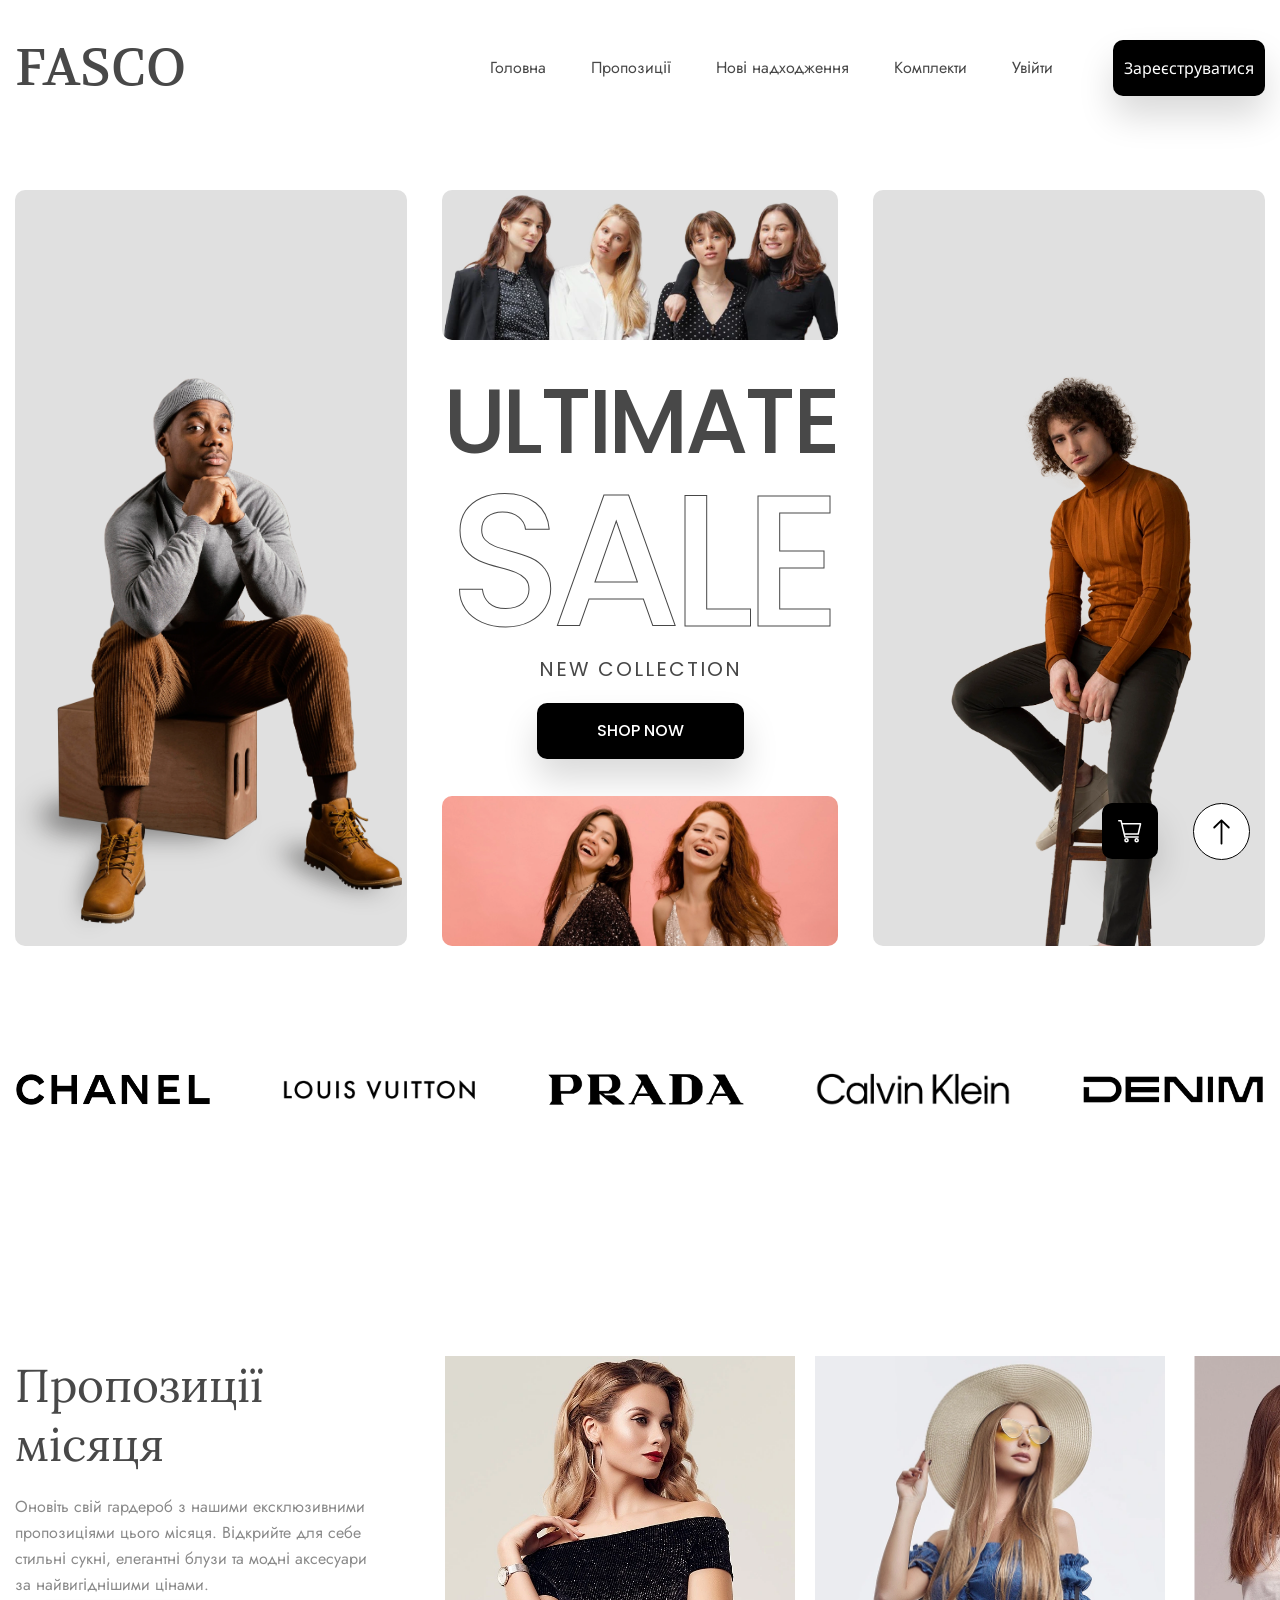
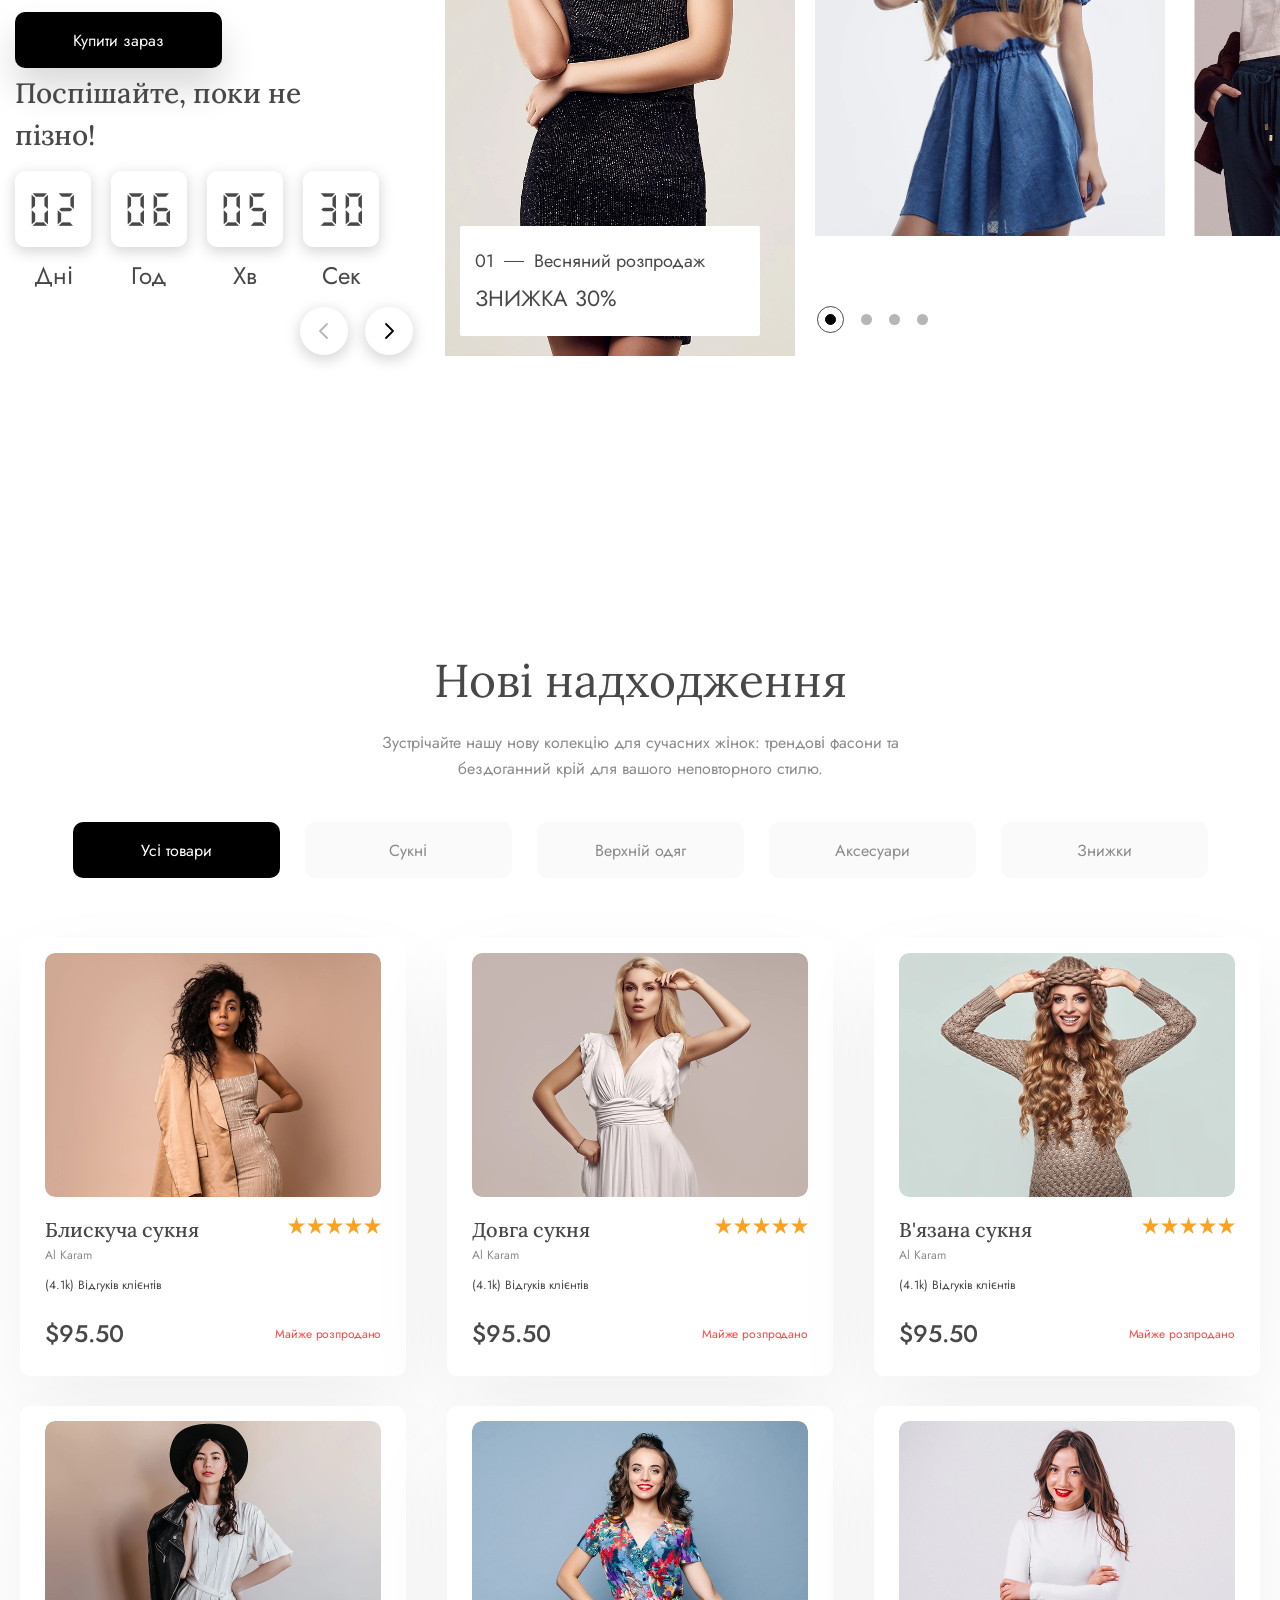
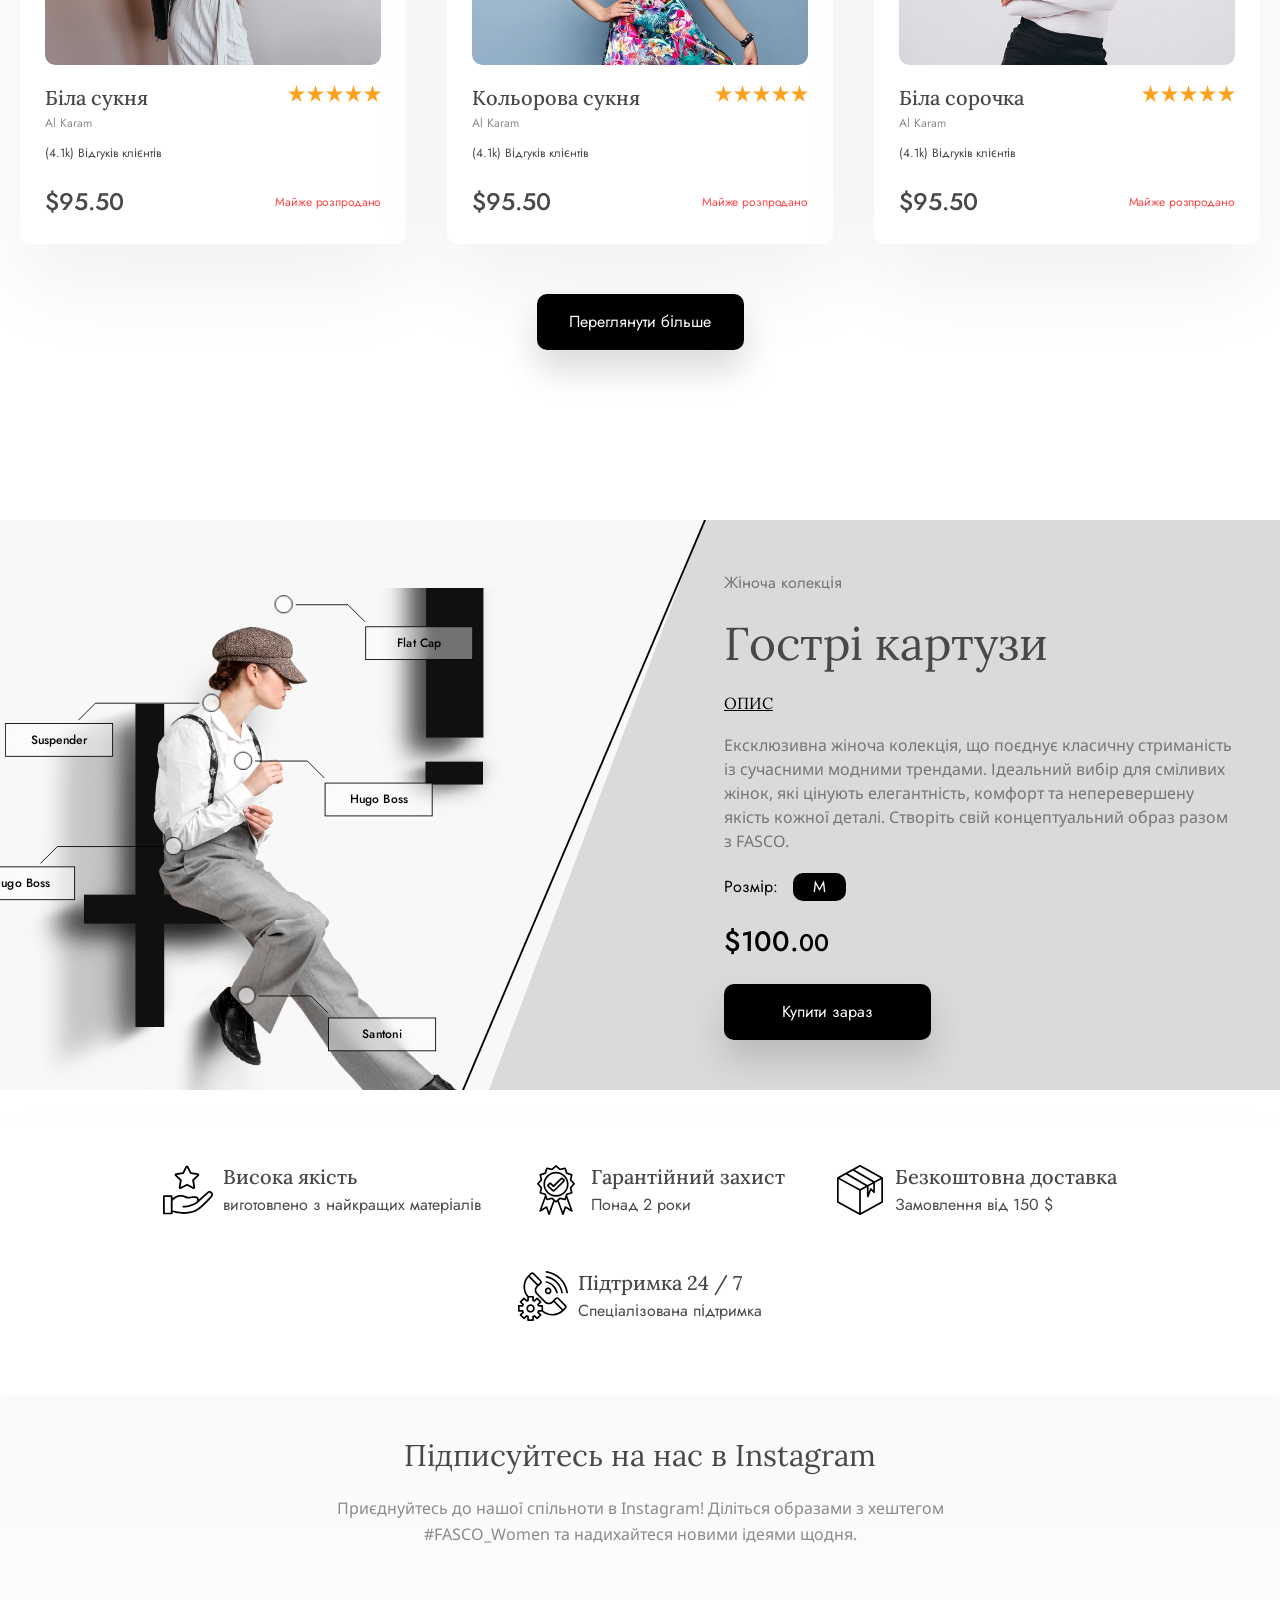
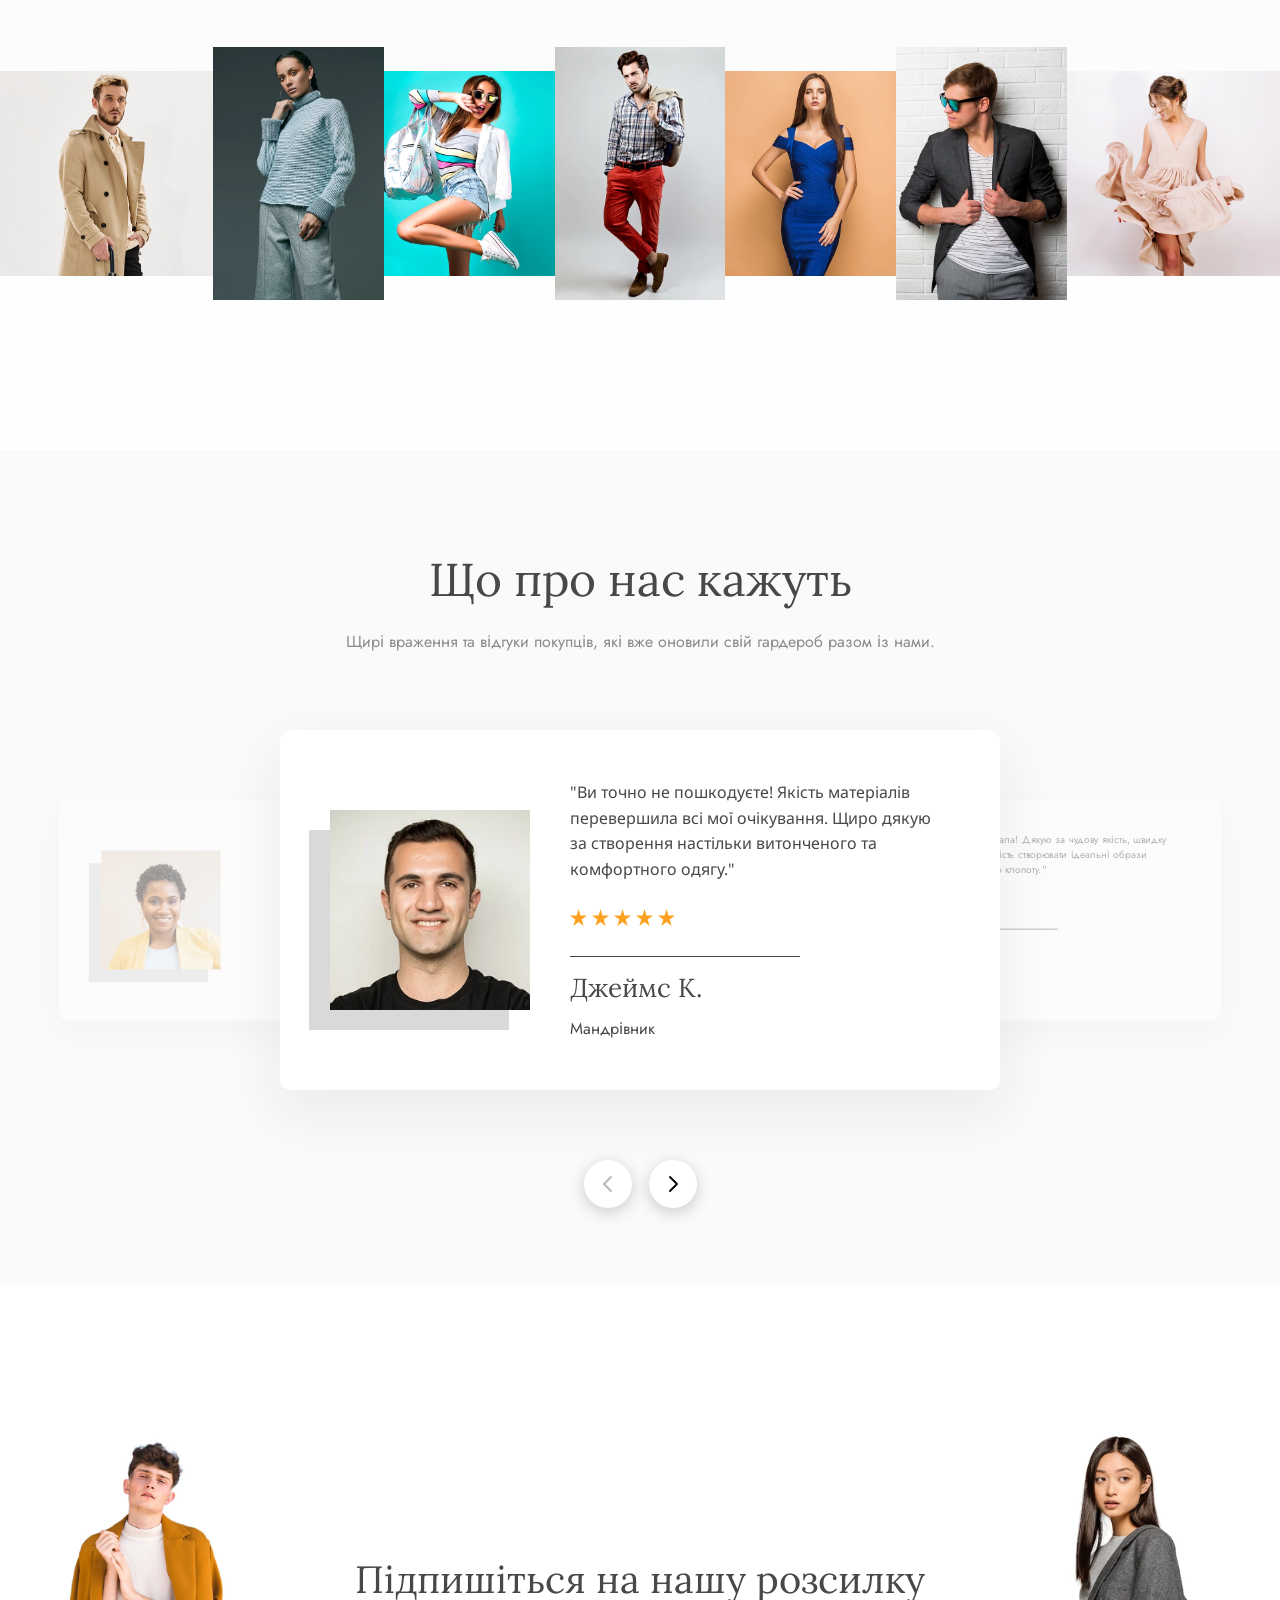
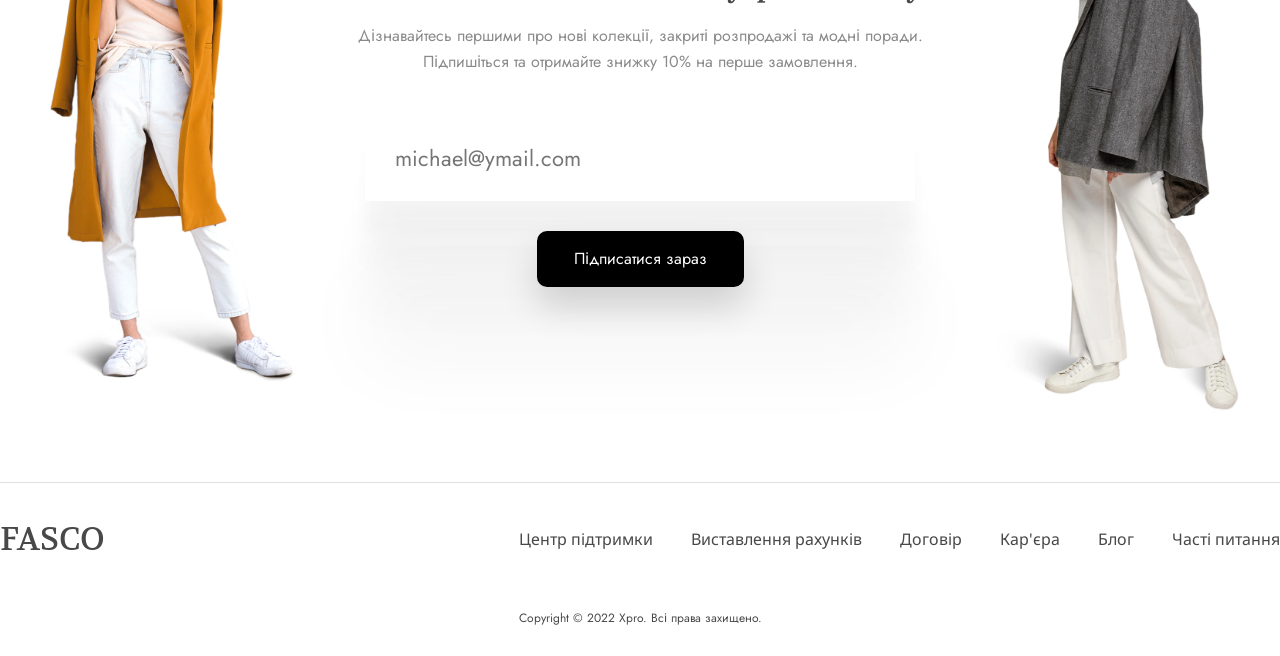
==== commit 536d35ed: "Add files via upload" ====
--- a/index.html
+++ b/index.html
@@ -5,11 +5,14 @@
     <meta name="viewport" content="width=device-width, initial-scale=1.0">
     <title>FASCO - Магазину сучасного жіночого одягу</title>
     
+    <meta name="description" content="Відкрийте для себе FASCO — сучасний інтернет-магазин стильного жіночого одягу. Трендові колекції, знижки до 30%, нові надходження та швидка доставка.">
+    
     <link rel="preconnect" href="https://fonts.googleapis.com">
     <link rel="preconnect" href="https://fonts.gstatic.com" crossorigin>
-    <link href="https://fonts.googleapis.com/css2?family=Poppins:wght@400;500;600&family=Volkhov&display=swap" rel="stylesheet">
+    <link href="https://fonts.googleapis.com/css2?family=Jost:ital,wght@0,400;0,500;0,600;0,700;1,400&amp;family=Lora:wght@400;500;600;700&amp;family=Noto+Sans:wght@400;500;600;700&amp;family=Poppins:wght@400;500&amp;family=Volkhov:wght@400&amp;display=swap" rel="stylesheet">
     
-    <link rel="stylesheet" href="assets/css/style.css">
+
+    <link rel="stylesheet" href="assets/css/home-style.css">
 </head>
 <body>
         <header class="main-header">
@@ -34,28 +37,28 @@
         <div class="hero-container">
             
             <div class="hero-left-block">
-                <img src="assets/images/hero-left-man.png" alt="Fashion Man" class="hero-img-left">
+                <img src="assets/images/hero-left-man.webp" alt="Fashion Man" class="hero-img-left">
             </div>
 
             <div class="hero-center-block">
                 <div class="center-img-top-bg">
-                    <img src="assets/images/hero-center-women.png" alt="4 Women Collection" class="center-img-top">
+                    <img src="assets/images/hero-center-women.webp" alt="4 Women Collection" class="center-img-top">
                 </div>
                 
                 <div class="hero-text-wrapper">
                     <h1 class="text-ultimate">ULTIMATE</h1>
                     <h2 class="text-sale">SALE</h2>
                     <p class="text-new-collection">NEW COLLECTION</p>
-                    <button class="btn-shop-now">SHOP NOW</button>
+                    <a class="btn-shop-now" href="shop-page.html">SHOP NOW</a>
                 </div>
                 
                 <div class="center-img-bottom-bg">
-                    <img src="assets/images/hero-center-dresses.jpg" alt="2 Women Dresses" class="center-img-bottom">
+                    <img src="assets/images/hero-center-dresses.webp" alt="2 Women Dresses" class="center-img-bottom">
                 </div>
             </div>
 
             <div class="hero-right-block">
-                <img src="assets/images/hero-right-man.png" alt="Fashion Man Right" class="hero-img-right">
+                <img src="assets/images/hero-right-man.webp" alt="Fashion Man Right" class="hero-img-right">
             </div>
         </div>
     </section>
@@ -72,10 +75,10 @@
 
     <div class="floating-buttons">
         <button class="float-btn cart-btn" aria-label="Кошик">
-            <img src="assets/images/icons/cart.svg" alt="Кошик">
+            <svg width="24" height="23" viewBox="0 0 24 23" aria-hidden="true" focusable="false"><use href="assets/images/icons/sprite-home.svg#cart"></use></svg>
         </button>
         <button class="float-btn top-btn" aria-label="Вгору">
-            <img src="assets/images/icons/arrow-up.svg" alt="Стрілка вгору">
+            <svg width="57" height="57" viewBox="0 0 57 57" aria-hidden="true" focusable="false"><use href="assets/images/icons/sprite-home.svg#arrow-up"></use></svg>
         </button>
     </div>
 
@@ -112,16 +115,16 @@
             <div class="deals-slider">
                 <div class="slider-nav">
                     <button class="nav-btn prev-btn" aria-label="Попередній">
-                        <img src="assets/images/icons/deals-btn-prev.svg" alt="Попередній">
+                        <svg width="78" height="78" viewBox="0 0 78 78" aria-hidden="true" focusable="false"><use href="assets/images/icons/sprite-home.svg#deals-btn-prev"></use></svg>
                     </button>
                     <button class="nav-btn next-btn" aria-label="Наступний">
-                        <img src="assets/images/icons/deals-btn-next.svg" alt="Наступний">
+                        <svg width="78" height="78" viewBox="0 0 78 78" aria-hidden="true" focusable="false"><use href="assets/images/icons/sprite-home.svg#deals-btn-next"></use></svg>
                     </button>
                 </div>
 
                 <div class="slider-track">
                     <div class="slide-item main-slide">
-                        <img src="assets/images/deal-black-dress.jpg" alt="Жінка в чорній сукні" class="slide-img flipped-img">
+                        <img src="assets/images/deal-black-dress.webp" alt="Жінка в чорній сукні" class="slide-img flipped-img">
                         
                         <div class="discount-card">
                             <div class="discount-header">
@@ -136,26 +139,26 @@
                     <div class="secondary-slides-wrapper">
                         <div class="secondary-slides">
                             <div class="slide-item secondary-slide">
-                                <img src="assets/images/deal-blue-set.jpg" alt="Жінка в синій сукні" class="slide-img">
+                                <img src="assets/images/deal-blue-set.webp" alt="Жінка в синій сукні" class="slide-img">
                             </div>
                             
                             <div class="slide-item secondary-slide">
-                                <img src="assets/images/deal-casual-outfit.jpg" alt="Дівчина в повсякденному одязі" class="slide-img">
+                                <img src="assets/images/deal-casual-outfit.webp" alt="Дівчина в повсякденному одязі" class="slide-img">
                             </div>
                         </div>
 
                         <div class="slider-pagination">
                             <div class="dot active-dot">
-                                <img src="assets/images/icons/deals-dot-active.svg" alt="Активна крапка">
+                                <svg width="27" height="27" viewBox="0 0 27 27" role="img" aria-label="Активна крапка" focusable="false"><use href="assets/images/icons/sprite-home.svg#deals-dot-active"></use></svg>
                             </div>
                             <div class="dot">
-                                <img src="assets/images/icons/deals-dot-inactive.svg" alt="Неактивна крапка">
+                                <svg width="11" height="11" viewBox="0 0 11 11" role="img" aria-label="Неактивна крапка" focusable="false"><use href="assets/images/icons/sprite-home.svg#deals-dot-inactive"></use></svg>
                             </div>
                             <div class="dot">
-                                <img src="assets/images/icons/deals-dot-inactive.svg" alt="Неактивна крапка">
+                                <svg width="11" height="11" viewBox="0 0 11 11" role="img" aria-label="Неактивна крапка" focusable="false"><use href="assets/images/icons/sprite-home.svg#deals-dot-inactive"></use></svg>
                             </div>
                             <div class="dot">
-                                <img src="assets/images/icons/deals-dot-inactive.svg" alt="Неактивна крапка">
+                                <svg width="11" height="11" viewBox="0 0 11 11" role="img" aria-label="Неактивна крапка" focusable="false"><use href="assets/images/icons/sprite-home.svg#deals-dot-inactive"></use></svg>
                             </div>
                         </div>
                     </div> 
@@ -180,17 +183,17 @@
             <div class="products-grid">
                 <div class="product-card">
                     <div class="product-img-wrap">
-                        <img src="assets/images/arrivals-shiny-dress.jpg" alt="Блискуча сукня" class="product-img">
+                        <img src="assets/images/arrivals-shiny-dress.webp" alt="Блискуча сукня" class="product-img">
                     </div>
                     <div class="product-info">
                         <div class="product-title-row">
                             <h3 class="product-title">Блискуча сукня</h3> 
                             <div class="product-stars">
-                                <img src="assets/images/icons/arrivals-star.svg" alt="зірка" class="star-icon">
-                                <img src="assets/images/icons/arrivals-star.svg" alt="зірка" class="star-icon">
-                                <img src="assets/images/icons/arrivals-star.svg" alt="зірка" class="star-icon">
-                                <img src="assets/images/icons/arrivals-star.svg" alt="зірка" class="star-icon">
-                                <img src="assets/images/icons/arrivals-star.svg" alt="зірка" class="star-icon">
+                                <svg class="star-icon" width="19" height="19" viewBox="0 0 19 19" role="img" aria-label="зірка" focusable="false"><use href="assets/images/icons/sprite-home.svg#arrivals-star"></use></svg>
+                                <svg class="star-icon" width="19" height="19" viewBox="0 0 19 19" role="img" aria-label="зірка" focusable="false"><use href="assets/images/icons/sprite-home.svg#arrivals-star"></use></svg>
+                                <svg class="star-icon" width="19" height="19" viewBox="0 0 19 19" role="img" aria-label="зірка" focusable="false"><use href="assets/images/icons/sprite-home.svg#arrivals-star"></use></svg>
+                                <svg class="star-icon" width="19" height="19" viewBox="0 0 19 19" role="img" aria-label="зірка" focusable="false"><use href="assets/images/icons/sprite-home.svg#arrivals-star"></use></svg>
+                                <svg class="star-icon" width="19" height="19" viewBox="0 0 19 19" role="img" aria-label="зірка" focusable="false"><use href="assets/images/icons/sprite-home.svg#arrivals-star"></use></svg>
                             </div>
                         </div>
                         <p class="product-brand">Al Karam</p>
@@ -204,17 +207,17 @@
 
                 <div class="product-card">
                     <div class="product-img-wrap">
-                        <img src="assets/images/arrivals-long-dress.jpg" alt="Довга сукня" class="product-img">
+                        <img src="assets/images/arrivals-long-dress.webp" alt="Довга сукня" class="product-img">
                     </div>
                     <div class="product-info">
                         <div class="product-title-row">
                             <h3 class="product-title">Довга сукня</h3> 
                             <div class="product-stars">
-                                <img src="assets/images/icons/arrivals-star.svg" alt="зірка" class="star-icon">
-                                <img src="assets/images/icons/arrivals-star.svg" alt="зірка" class="star-icon">
-                                <img src="assets/images/icons/arrivals-star.svg" alt="зірка" class="star-icon">
-                                <img src="assets/images/icons/arrivals-star.svg" alt="зірка" class="star-icon">
-                                <img src="assets/images/icons/arrivals-star.svg" alt="зірка" class="star-icon">
+                                <svg class="star-icon" width="19" height="19" viewBox="0 0 19 19" role="img" aria-label="зірка" focusable="false"><use href="assets/images/icons/sprite-home.svg#arrivals-star"></use></svg>
+                                <svg class="star-icon" width="19" height="19" viewBox="0 0 19 19" role="img" aria-label="зірка" focusable="false"><use href="assets/images/icons/sprite-home.svg#arrivals-star"></use></svg>
+                                <svg class="star-icon" width="19" height="19" viewBox="0 0 19 19" role="img" aria-label="зірка" focusable="false"><use href="assets/images/icons/sprite-home.svg#arrivals-star"></use></svg>
+                                <svg class="star-icon" width="19" height="19" viewBox="0 0 19 19" role="img" aria-label="зірка" focusable="false"><use href="assets/images/icons/sprite-home.svg#arrivals-star"></use></svg>
+                                <svg class="star-icon" width="19" height="19" viewBox="0 0 19 19" role="img" aria-label="зірка" focusable="false"><use href="assets/images/icons/sprite-home.svg#arrivals-star"></use></svg>
                             </div>
                         </div>
                         <p class="product-brand">Al Karam</p>
@@ -228,17 +231,17 @@
 
                 <div class="product-card">
                     <div class="product-img-wrap">
-                        <img src="assets/images/arrivals-full-sweater.jpg" alt="В'язана сукня" class="product-img">
+                        <img src="assets/images/arrivals-full-sweater.webp" alt="В'язана сукня" class="product-img">
                     </div>
                     <div class="product-info">
                         <div class="product-title-row">
                             <h3 class="product-title">В'язана сукня</h3> 
                             <div class="product-stars">
-                                <img src="assets/images/icons/arrivals-star.svg" alt="зірка" class="star-icon">
-                                <img src="assets/images/icons/arrivals-star.svg" alt="зірка" class="star-icon">
-                                <img src="assets/images/icons/arrivals-star.svg" alt="зірка" class="star-icon">
-                                <img src="assets/images/icons/arrivals-star.svg" alt="зірка" class="star-icon">
-                                <img src="assets/images/icons/arrivals-star.svg" alt="зірка" class="star-icon">
+                                <svg class="star-icon" width="19" height="19" viewBox="0 0 19 19" role="img" aria-label="зірка" focusable="false"><use href="assets/images/icons/sprite-home.svg#arrivals-star"></use></svg>
+                                <svg class="star-icon" width="19" height="19" viewBox="0 0 19 19" role="img" aria-label="зірка" focusable="false"><use href="assets/images/icons/sprite-home.svg#arrivals-star"></use></svg>
+                                <svg class="star-icon" width="19" height="19" viewBox="0 0 19 19" role="img" aria-label="зірка" focusable="false"><use href="assets/images/icons/sprite-home.svg#arrivals-star"></use></svg>
+                                <svg class="star-icon" width="19" height="19" viewBox="0 0 19 19" role="img" aria-label="зірка" focusable="false"><use href="assets/images/icons/sprite-home.svg#arrivals-star"></use></svg>
+                                <svg class="star-icon" width="19" height="19" viewBox="0 0 19 19" role="img" aria-label="зірка" focusable="false"><use href="assets/images/icons/sprite-home.svg#arrivals-star"></use></svg>
                             </div>
                         </div>
                         <p class="product-brand">Al Karam</p>
@@ -252,17 +255,17 @@
 
                 <div class="product-card">
                     <div class="product-img-wrap">
-                        <img src="assets/images/arrivals-white-dress.jpg" alt="Біла сукня" class="product-img">
+                        <img src="assets/images/arrivals-white-dress.webp" alt="Біла сукня" class="product-img">
                     </div>
                     <div class="product-info">
                         <div class="product-title-row">
                             <h3 class="product-title">Біла сукня</h3> 
                             <div class="product-stars">
-                                <img src="assets/images/icons/arrivals-star.svg" alt="зірка" class="star-icon">
-                                <img src="assets/images/icons/arrivals-star.svg" alt="зірка" class="star-icon">
-                                <img src="assets/images/icons/arrivals-star.svg" alt="зірка" class="star-icon">
-                                <img src="assets/images/icons/arrivals-star.svg" alt="зірка" class="star-icon">
-                                <img src="assets/images/icons/arrivals-star.svg" alt="зірка" class="star-icon">
+                                <svg class="star-icon" width="19" height="19" viewBox="0 0 19 19" role="img" aria-label="зірка" focusable="false"><use href="assets/images/icons/sprite-home.svg#arrivals-star"></use></svg>
+                                <svg class="star-icon" width="19" height="19" viewBox="0 0 19 19" role="img" aria-label="зірка" focusable="false"><use href="assets/images/icons/sprite-home.svg#arrivals-star"></use></svg>
+                                <svg class="star-icon" width="19" height="19" viewBox="0 0 19 19" role="img" aria-label="зірка" focusable="false"><use href="assets/images/icons/sprite-home.svg#arrivals-star"></use></svg>
+                                <svg class="star-icon" width="19" height="19" viewBox="0 0 19 19" role="img" aria-label="зірка" focusable="false"><use href="assets/images/icons/sprite-home.svg#arrivals-star"></use></svg>
+                                <svg class="star-icon" width="19" height="19" viewBox="0 0 19 19" role="img" aria-label="зірка" focusable="false"><use href="assets/images/icons/sprite-home.svg#arrivals-star"></use></svg>
                             </div>
                         </div>
                         <p class="product-brand">Al Karam</p>
@@ -276,17 +279,17 @@
 
                 <div class="product-card">
                     <div class="product-img-wrap">
-                        <img src="assets/images/arrivals-colorful-dress.jpg" alt="Кольорова сукня" class="product-img">
+                        <img src="assets/images/arrivals-colorful-dress.webp" alt="Кольорова сукня" class="product-img">
                     </div>
                     <div class="product-info">
                         <div class="product-title-row">
                             <h3 class="product-title">Кольорова сукня</h3> 
                             <div class="product-stars">
-                                <img src="assets/images/icons/arrivals-star.svg" alt="зірка" class="star-icon">
-                                <img src="assets/images/icons/arrivals-star.svg" alt="зірка" class="star-icon">
-                                <img src="assets/images/icons/arrivals-star.svg" alt="зірка" class="star-icon">
-                                <img src="assets/images/icons/arrivals-star.svg" alt="зірка" class="star-icon">
-                                <img src="assets/images/icons/arrivals-star.svg" alt="зірка" class="star-icon">
+                                <svg class="star-icon" width="19" height="19" viewBox="0 0 19 19" role="img" aria-label="зірка" focusable="false"><use href="assets/images/icons/sprite-home.svg#arrivals-star"></use></svg>
+                                <svg class="star-icon" width="19" height="19" viewBox="0 0 19 19" role="img" aria-label="зірка" focusable="false"><use href="assets/images/icons/sprite-home.svg#arrivals-star"></use></svg>
+                                <svg class="star-icon" width="19" height="19" viewBox="0 0 19 19" role="img" aria-label="зірка" focusable="false"><use href="assets/images/icons/sprite-home.svg#arrivals-star"></use></svg>
+                                <svg class="star-icon" width="19" height="19" viewBox="0 0 19 19" role="img" aria-label="зірка" focusable="false"><use href="assets/images/icons/sprite-home.svg#arrivals-star"></use></svg>
+                                <svg class="star-icon" width="19" height="19" viewBox="0 0 19 19" role="img" aria-label="зірка" focusable="false"><use href="assets/images/icons/sprite-home.svg#arrivals-star"></use></svg>
                             </div>
                         </div>
                         <p class="product-brand">Al Karam</p>
@@ -300,17 +303,17 @@
 
                 <div class="product-card">
                     <div class="product-img-wrap">
-                        <img src="assets/images/arrivals-white-shirt.jpg" alt="Біла сорочка" class="product-img">
+                        <img src="assets/images/arrivals-white-shirt.webp" alt="Біла сорочка" class="product-img">
                     </div>
                     <div class="product-info">
                         <div class="product-title-row">
                             <h3 class="product-title">Біла сорочка</h3> 
                             <div class="product-stars">
-                                <img src="assets/images/icons/arrivals-star.svg" alt="зірка" class="star-icon">
-                                <img src="assets/images/icons/arrivals-star.svg" alt="зірка" class="star-icon">
-                                <img src="assets/images/icons/arrivals-star.svg" alt="зірка" class="star-icon">
-                                <img src="assets/images/icons/arrivals-star.svg" alt="зірка" class="star-icon">
-                                <img src="assets/images/icons/arrivals-star.svg" alt="зірка" class="star-icon">
+                                <svg class="star-icon" width="19" height="19" viewBox="0 0 19 19" role="img" aria-label="зірка" focusable="false"><use href="assets/images/icons/sprite-home.svg#arrivals-star"></use></svg>
+                                <svg class="star-icon" width="19" height="19" viewBox="0 0 19 19" role="img" aria-label="зірка" focusable="false"><use href="assets/images/icons/sprite-home.svg#arrivals-star"></use></svg>
+                                <svg class="star-icon" width="19" height="19" viewBox="0 0 19 19" role="img" aria-label="зірка" focusable="false"><use href="assets/images/icons/sprite-home.svg#arrivals-star"></use></svg>
+                                <svg class="star-icon" width="19" height="19" viewBox="0 0 19 19" role="img" aria-label="зірка" focusable="false"><use href="assets/images/icons/sprite-home.svg#arrivals-star"></use></svg>
+                                <svg class="star-icon" width="19" height="19" viewBox="0 0 19 19" role="img" aria-label="зірка" focusable="false"><use href="assets/images/icons/sprite-home.svg#arrivals-star"></use></svg>
                             </div>
                         </div>
                         <p class="product-brand">Al Karam</p>
@@ -330,10 +333,10 @@
     <section class="peaky-section">
         <div class="peaky-banner">
             <div class="model-wrapper">
-                <img src="assets/images/peaky-model.png" alt="Модель Гострі картузи" class="peaky-model-img">
-            </div>
-
-            <object type="image/svg+xml" data="assets/images/icons/peaky-lines.svg" class="peaky-lines-overlay"></object>
+                <img src="assets/images/peaky-model.webp" alt="Модель Гострі картузи" class="peaky-model-img">
+            </div>
+
+            <object type="image/svg+xml" data="assets/images/icons/peaky-lines-home.svg" class="peaky-lines-overlay"></object>
 
             <div class="peaky-separator"></div>
 
@@ -358,28 +361,28 @@
 
         <div class="features-row">
             <div class="feature-box">
-                <img src="assets/images/icons/peaky-hand-and-star.svg" alt="Рука і зірка" class="feature-icon">
+                <svg class="feature-icon" width="51" height="50" viewBox="0 0 51 50" role="img" aria-label="Рука і зірка" focusable="false"><use href="assets/images/icons/sprite-home.svg#peaky-hand-and-star"></use></svg>
                 <div class="feature-text">
                     <h3>Висока якість</h3>
                     <p>виготовлено з найкращих матеріалів</p>
                 </div>
             </div>
             <div class="feature-box">
-                <img src="assets/images/icons/peaky-badge.svg" alt="Значок" class="feature-icon">
+                <svg class="feature-icon" width="38" height="50" viewBox="0 0 38 50" role="img" aria-label="Значок" focusable="false"><use href="assets/images/icons/sprite-home.svg#peaky-badge"></use></svg>
                 <div class="feature-text">
                     <h3>Гарантійний захист</h3> 
                     <p>Понад 2 роки</p>
                 </div>
             </div>
             <div class="feature-box">
-                <img src="assets/images/icons/peaky-box.svg" alt="Коробка" class="feature-icon">
+                <svg class="feature-icon" width="46" height="50" viewBox="0 0 46 50" role="img" aria-label="Коробка" focusable="false"><use href="assets/images/icons/sprite-home.svg#peaky-box"></use></svg>
                 <div class="feature-text">
                     <h3>Безкоштовна доставка</h3> 
                     <p>Замовлення від 150 $</p>
                 </div>
             </div>
             <div class="feature-box">
-                <img src="assets/images/icons/peaky-phone.svg" alt="Підтримка" class="feature-icon">
+                <svg class="feature-icon" width="50" height="50" viewBox="0 0 50 50" role="img" aria-label="Підтримка" focusable="false"><use href="assets/images/icons/sprite-home.svg#peaky-phone"></use></svg>
                 <div class="feature-text">
                     <h3>Підтримка 24 / 7</h3> 
                     <p>Спеціалізована підтримка</p>
@@ -395,16 +398,16 @@
         </div>
 
         <div class="instagram-gallery">
-            <img src="assets/images/insta-man-coat.jpg" alt="Чоловік у пальто" class="insta-img insta-edge">
-
-            <img src="assets/images/insta-woman-grey-sweater.jpg" alt="Жінка в сірому светрі" class="insta-img insta-tall">
-            <img src="assets/images/insta-woman-blue-bg.jpg" alt="Жінка на синьому тлі" class="insta-img insta-short">
-
-            <img src="assets/images/insta-man-shirt.jpg" alt="Чоловік у картатій сорочці" class="insta-img insta-tall">
-            <img src="assets/images/insta-woman-blue-dress.jpg" alt="Жінка в синій сукні" class="insta-img insta-short">
-            <img src="assets/images/insta-man-jacket.jpg" alt="Чоловік у піджаку" class="insta-img insta-tall">
-
-            <img src="assets/images/insta-woman-beige-dress.jpg" alt="Жінка в легкій сукні" class="insta-img insta-edge">
+            <img src="assets/images/insta-man-coat.webp" alt="Чоловік у пальто" class="insta-img insta-edge">
+
+            <img src="assets/images/insta-woman-grey-sweater.webp" alt="Жінка в сірому светрі" class="insta-img insta-tall">
+            <img src="assets/images/insta-woman-blue-bg.webp" alt="Жінка на синьому тлі" class="insta-img insta-short">
+
+            <img src="assets/images/insta-man-shirt.webp" alt="Чоловік у картатій сорочці" class="insta-img insta-tall">
+            <img src="assets/images/insta-woman-blue-dress.webp" alt="Жінка в синій сукні" class="insta-img insta-short">
+            <img src="assets/images/insta-man-jacket.webp" alt="Чоловік у піджаку" class="insta-img insta-tall">
+
+            <img src="assets/images/insta-woman-beige-dress.webp" alt="Жінка в легкій сукні" class="insta-img insta-edge">
         </div>
     </section>
 
@@ -420,25 +423,25 @@
                 <div class="reviews-card side-card left-card">
                     <div class="side-image-wrap">
                         <div class="side-bg-rect"></div>
-                        <img src="assets/images/review-woman-yellow-jacket.jpg" alt="Жінка в жовтій куртці" class="side-photo">
+                        <img src="assets/images/review-woman-yellow-jacket.webp" alt="Жінка в жовтій куртці" class="side-photo">
                     </div>
                 </div>
 
                 <div class="reviews-card main-card">
                     <div class="reviews-image-wrap">
                         <div class="reviews-bg-rect"></div>
-                        <img src="assets/images/review-man.jpg" alt="Чоловік у чорній футболці" class="reviews-photo">
+                        <img src="assets/images/review-man.webp" alt="Чоловік у чорній футболці" class="reviews-photo">
                     </div>
 
                     <div class="reviews-info">
                         <p class="reviews-quote">"Ви точно не пошкодуєте! Якість матеріалів перевершила всі мої очікування. Щиро дякую за створення настільки витонченого та комфортного одягу."</p>
                         
                         <div class="reviews-stars">
-                            <img src="assets/images/icons/arrivals-star.svg" alt="зірка" class="star-icon">
-                            <img src="assets/images/icons/arrivals-star.svg" alt="зірка" class="star-icon">
-                            <img src="assets/images/icons/arrivals-star.svg" alt="зірка" class="star-icon">
-                            <img src="assets/images/icons/arrivals-star.svg" alt="зірка" class="star-icon">
-                            <img src="assets/images/icons/arrivals-star.svg" alt="зірка" class="star-icon">
+                            <svg class="star-icon" width="19" height="19" viewBox="0 0 19 19" role="img" aria-label="зірка" focusable="false"><use href="assets/images/icons/sprite-home.svg#arrivals-star"></use></svg>
+                            <svg class="star-icon" width="19" height="19" viewBox="0 0 19 19" role="img" aria-label="зірка" focusable="false"><use href="assets/images/icons/sprite-home.svg#arrivals-star"></use></svg>
+                            <svg class="star-icon" width="19" height="19" viewBox="0 0 19 19" role="img" aria-label="зірка" focusable="false"><use href="assets/images/icons/sprite-home.svg#arrivals-star"></use></svg>
+                            <svg class="star-icon" width="19" height="19" viewBox="0 0 19 19" role="img" aria-label="зірка" focusable="false"><use href="assets/images/icons/sprite-home.svg#arrivals-star"></use></svg>
+                            <svg class="star-icon" width="19" height="19" viewBox="0 0 19 19" role="img" aria-label="зірка" focusable="false"><use href="assets/images/icons/sprite-home.svg#arrivals-star"></use></svg>
                         </div>
                         
                         <div class="reviews-separator"></div>
@@ -452,11 +455,11 @@
                     <div class="side-info">
                         <p class="side-quote">"Саме те, що я шукала! Дякую за чудову якість, швидку доставку та можливість створювати ідеальні образи щодня без зайвого клопоту."</p>
                         <div class="side-stars">
-                            <img src="assets/images/icons/arrivals-star.svg" alt="зірка" class="star-icon">
-                            <img src="assets/images/icons/arrivals-star.svg" alt="зірка" class="star-icon">
-                            <img src="assets/images/icons/arrivals-star.svg" alt="зірка" class="star-icon">
-                            <img src="assets/images/icons/arrivals-star.svg" alt="зірка" class="star-icon">
-                            <img src="assets/images/icons/arrivals-star.svg" alt="зірка" class="star-icon">
+                            <svg class="star-icon" width="19" height="19" viewBox="0 0 19 19" role="img" aria-label="зірка" focusable="false"><use href="assets/images/icons/sprite-home.svg#arrivals-star"></use></svg>
+                            <svg class="star-icon" width="19" height="19" viewBox="0 0 19 19" role="img" aria-label="зірка" focusable="false"><use href="assets/images/icons/sprite-home.svg#arrivals-star"></use></svg>
+                            <svg class="star-icon" width="19" height="19" viewBox="0 0 19 19" role="img" aria-label="зірка" focusable="false"><use href="assets/images/icons/sprite-home.svg#arrivals-star"></use></svg>
+                            <svg class="star-icon" width="19" height="19" viewBox="0 0 19 19" role="img" aria-label="зірка" focusable="false"><use href="assets/images/icons/sprite-home.svg#arrivals-star"></use></svg>
+                            <svg class="star-icon" width="19" height="19" viewBox="0 0 19 19" role="img" aria-label="зірка" focusable="false"><use href="assets/images/icons/sprite-home.svg#arrivals-star"></use></svg>
                         </div>
                         <div class="side-separator"></div>
                         <h3 class="side-name">Меган В.</h3>
@@ -468,17 +471,17 @@
 
             <div class="reviews-nav">
                 <button class="reviews-nav-btn" aria-label="Попередній">
-                    <img src="assets/images/icons/deals-btn-prev.svg" alt="Попередній">
+                    <svg width="78" height="78" viewBox="0 0 78 78" aria-hidden="true" focusable="false"><use href="assets/images/icons/sprite-home.svg#deals-btn-prev"></use></svg>
                 </button>
                 <button class="reviews-nav-btn" aria-label="Наступний">
-                    <img src="assets/images/icons/deals-btn-next.svg" alt="Наступний">
+                    <svg width="78" height="78" viewBox="0 0 78 78" aria-hidden="true" focusable="false"><use href="assets/images/icons/sprite-home.svg#deals-btn-next"></use></svg>
                 </button>
             </div>
         </div>
     </section>
 
     <section class="newsletter-section">
-        <img src="assets/images/newsletter-boy-orange-coat.jpg" alt="Хлопець в помаранчевій куртці" class="news-img-man">
+        <img src="assets/images/newsletter-boy-orange-coat.webp" alt="Хлопець в помаранчевій куртці" class="news-img-man">
         
         <div class="newsletter-content">
             <h2>Підпишіться на нашу розсилку</h2>
@@ -490,7 +493,7 @@
             </form>
         </div>
 
-        <img src="assets/images/newsletter-girl-grey-jacket.jpg" alt="Дівчина в сірій куртці" class="news-img-woman">
+        <img src="assets/images/newsletter-girl-grey-jacket.webp" alt="Дівчина в сірій куртці" class="news-img-woman">
     </section>
 
     <footer class="main-footer">
--- a/assets/css/home-style.css
+++ b/assets/css/home-style.css
@@ -0,0 +1,4709 @@
+/* Mobile First */
+
+@layer layout, adjustments;
+
+@font-face {
+    font-family: "Digital Numbers";
+    src: url("../fonts/DigitalNumbers-Regular.ttf") format("truetype");
+    font-weight: normal;
+    font-style: normal;
+}
+
+/* Основне оформлення: спочатку мобільна версія */
+@layer layout {
+    * {
+        margin: 0px;
+        padding: 0px;
+        box-sizing: border-box;
+    }
+
+    body {
+        background-color: #ffffff;
+        font-family: "Jost", "Noto Sans", sans-serif;
+        overflow-x: hidden;
+    }
+
+    html {
+        overflow-x: hidden;
+        width: 100%;
+    }
+
+    h1 {
+        font-family: "Lora", serif;
+    }
+
+    h2 {
+        font-family: "Lora", serif;
+    }
+
+    h3 {
+        font-family: "Lora", serif;
+    }
+
+    h4 {
+        font-family: "Lora", serif;
+    }
+
+    h5 {
+        font-family: "Lora", serif;
+    }
+
+    h6 {
+        font-family: "Lora", serif;
+    }
+
+    button {
+        font-family: "Jost", "Noto Sans", sans-serif;
+    }
+
+    input {
+        font-family: "Jost", "Noto Sans", sans-serif;
+    }
+
+    select {
+        font-family: "Jost", "Noto Sans", sans-serif;
+    }
+
+    textarea {
+        font-family: "Jost", "Noto Sans", sans-serif;
+    }
+
+    /* Шапка та навігація */
+    .main-header {
+        width: 100%;
+        background-color: #ffffff;
+        padding-top: 10px;
+        padding-bottom: 5px;
+    }
+
+    .header-container {
+        max-width: 1280px;
+        width: 100%;
+        margin: 0px auto;
+        padding: 0px 15px;
+        display: flex;
+        justify-content: space-between;
+        align-items: center;
+        position: relative;
+        gap: 10px;
+    }
+
+    .logo {
+        font-family: "Volkhov", serif;
+        font-weight: 400;
+        color: #484848;
+        text-decoration: none;
+        display: inline-block;
+        font-size: 22px;
+        line-height: 1;
+        flex-shrink: 0;
+    }
+
+    .nav-menu {
+        align-items: center;
+        margin-left: auto;
+        margin-right: 60px;
+        display: none;
+        position: absolute;
+        top: 48px;
+        width: 90%;
+        max-width: 100px;
+        left: 82%;
+        transform: translateX(-50%);
+        background: rgb(255, 255, 255);
+        box-shadow: 0 8px 20px rgba(0, 0, 0, 0.1);
+        padding: 5px;
+        flex-direction: column;
+        gap: 10px;
+        z-index: 1000;
+        border-radius: 10px;
+    }
+
+    .nav-link {
+        font-family: "Jost", "Noto Sans", sans-serif;
+        font-weight: 400;
+        display: block;
+        padding: 2px 4px;
+        font-size: 9px;
+        line-height: 1.2;
+        margin: 0px;
+        text-decoration: none;
+        text-align: center;
+        transition-behavior: normal;
+        transition-duration: 0.2s;
+        transition-timing-function: ease;
+        transition-delay: 0s;
+        transition-property: all;
+    }
+
+    .nav-link:hover {
+        color: #000000;
+        background-color: #f9f9f9;
+    }
+
+    .btn-signup {
+        background-color: #000000;
+        border: medium none currentcolor;
+        cursor: pointer;
+        font-family: "Noto Sans", sans-serif;
+        font-weight: 400;
+        color: #ffffff;
+        transition-behavior: normal, normal;
+        transition-duration: 0.2s, 0.2s;
+        transition-timing-function: ease, ease;
+        transition-delay: 0s, 0s;
+        transition-property: transform, box-shadow;
+        width: auto;
+        min-width: 92px;
+        height: 24px;
+        font-size: 10px;
+        border-radius: 6px;
+        margin-left: auto;
+        margin-right: 0;
+        display: flex;
+        align-items: center;
+        justify-content: center;
+        flex-shrink: 0;
+    }
+
+    .btn-signup:hover {
+        transform: translateY(-2px);
+        box-shadow: 0px 22px 40px 0px rgba(0, 0, 0, 0.2);
+    }
+
+    /* Hero */
+    .hero-section {
+        width: 100%;
+        background-color: #ffffff;
+        font-family: "Poppins", sans-serif;
+        margin-top: 15px;
+        padding-bottom: 15px;
+    }
+
+    .hero-container {
+        max-width: 1280px;
+        width: 100%;
+        margin: 0px auto;
+        display: grid;
+        grid-template-columns: 24% 1fr 24%;
+        gap: 8px;
+        height: auto;
+        padding: 0px 10px;
+    }
+
+    .hero-left-block {
+        background-color: #E0E0E0;
+        overflow: hidden;
+        position: relative;
+        height: 100%;
+        min-height: 180px;
+        border-radius: 6px;
+    }
+
+    .hero-right-block {
+        background-color: #E0E0E0;
+        overflow: hidden;
+        position: relative;
+        height: 100%;
+        min-height: 180px;
+        border-radius: 6px;
+    }
+
+    .hero-img-left {
+        display: block;
+        object-position: 25% center;
+        position: absolute;
+        top: 0;
+        left: 0;
+        width: 100%;
+        height: 100%;
+        object-fit: cover;
+    }
+
+    .hero-img-right {
+        object-position: center;
+        display: block;
+        position: absolute;
+        top: 0;
+        left: 0;
+        width: 100%;
+        height: 100%;
+        object-fit: cover;
+    }
+
+    .hero-center-block {
+        display: flex;
+        flex-direction: column;
+        align-items: center;
+        height: 100%;
+        min-width: 0;
+        justify-content: center;
+    }
+
+    .center-img-top-bg {
+        width: 100%;
+        overflow: hidden;
+        background-color: #E0E0E0;
+        height: 45px;
+        margin-bottom: 10px;
+        border-radius: 6px;
+    }
+
+    .center-img-bottom-bg {
+        width: 100%;
+        overflow: hidden;
+        background-color: #E0E0E0;
+        height: 45px;
+        margin-top: 10px;
+        border-radius: 6px;
+    }
+
+    .center-img-top {
+        width: 100%;
+        height: 100%;
+        object-position: center;
+        display: block;
+        object-fit: cover;
+    }
+
+    .center-img-bottom {
+        width: 100%;
+        height: 100%;
+        object-position: center;
+        display: block;
+        object-fit: cover;
+    }
+
+    .hero-text-wrapper {
+        display: flex;
+        flex-direction: column;
+        align-items: center;
+        text-align: center;
+        width: 100%;
+        padding: 0px 2px;
+    }
+
+    .text-ultimate {
+        font-family: "Poppins", sans-serif;
+        font-weight: 500;
+        letter-spacing: -0.04em;
+        color: #484848;
+        margin: 0px;
+        font-size: 22px;
+        line-height: 1.1;
+    }
+
+    .text-sale {
+        font-family: "Poppins", sans-serif;
+        font-weight: 500;
+        letter-spacing: -0.055em;
+        color: transparent;
+        margin: 0px;
+        font-size: 44px;
+        line-height: 1;
+        -webkit-text-stroke-width: 1px;
+        -webkit-text-stroke-color: rgb(72, 72, 72);
+    }
+
+    .text-new-collection {
+        font-family: "Poppins", sans-serif;
+        font-weight: 400;
+        text-transform: uppercase;
+        color: #484848;
+        margin: 0px 0px 10px;
+        font-size: 9px;
+        line-height: 1.4;
+        letter-spacing: 0.05em;
+    }
+
+    .btn-shop-now {
+        text-decoration: none;
+        background: rgb(0, 0, 0);
+        border: medium none currentcolor;
+        cursor: pointer;
+        font-family: "Poppins", sans-serif;
+        font-weight: 500;
+        line-height: 16px;
+        color: #FFFFFF;
+        display: flex;
+        align-items: center;
+        justify-content: center;
+        transition-behavior: normal, normal;
+        transition-duration: 0.2s, 0.2s;
+        transition-timing-function: ease, ease;
+        transition-delay: 0s, 0s;
+        transition-property: background-color, transform;
+        width: 90px;
+        height: 32px;
+        font-size: 11px;
+        border-radius: 8px;
+        box-shadow: none;
+    }
+
+    .btn-shop-now:hover {
+        background: rgb(38, 38, 38);
+        transform: scale(1.02);
+    }
+
+    /* Бренди */
+    .brands-section {
+        width: 100%;
+        background-color: #ffffff;
+        padding: 40px 0px;
+        margin-top: 0px;
+        margin-bottom: 0px;
+    }
+
+    .brands-container {
+        max-width: 1280px;
+        width: 100%;
+        margin: 0px auto;
+        display: flex;
+        align-items: center;
+        flex-wrap: wrap;
+        justify-content: center;
+        gap: 25px 35px;
+        padding: 0px 10px;
+    }
+
+    .brand-img {
+        display: block;
+        max-width: 100px;
+    }
+
+    .brand-ck {
+        object-fit: contain;
+        width: 55px;
+        height: auto;
+    }
+
+    .brand-denim {
+        object-fit: cover;
+        width: 55px;
+        height: auto;
+    }
+
+    /* Плаваючі кнопки */
+    .floating-buttons {
+        position: fixed;
+        display: flex;
+        flex-direction: row;
+        z-index: 9999;
+        right: 15px;
+        bottom: 40px;
+        gap: 12px;
+    }
+
+    .float-btn {
+        border: medium none currentcolor;
+        cursor: pointer;
+        display: flex;
+        align-items: center;
+        justify-content: center;
+        padding: 0px;
+        transition-behavior: normal, normal;
+        transition-duration: 0.2s, 0.2s;
+        transition-timing-function: ease, ease;
+        transition-delay: 0s, 0s;
+        transition-property: transform, box-shadow;
+    }
+
+    .float-btn:hover {
+        transform: translateY(-3px);
+    }
+
+    .cart-btn {
+        width: 56px;
+        height: 56px;
+        background-color: #000000;
+        border-radius: 10px;
+        box-shadow: 0px 20px 35px rgba(0, 0, 0, 0.15);
+    }
+
+    .cart-btn:hover {
+        box-shadow: 0px 25px 40px rgba(0, 0, 0, 0.25);
+    }
+
+    .top-btn {
+        width: 57px;
+        height: 57px;
+        background-color: #ffffff;
+        border: 1px solid rgb(0, 0, 0);
+        border-radius: 50%;
+        display: flex;
+        align-items: center;
+        justify-content: center;
+        cursor: pointer;
+    }
+
+    .float-btn img {
+        display: block;
+        object-fit: contain;
+    }
+
+    .float-btn svg {
+        display: block;
+        object-fit: contain;
+    }
+
+    /* Пропозиції місяця */
+    .deals-slider {
+        box-sizing: border-box;
+        flex-grow: 1;
+        min-width: 0;
+        padding-left: 0;
+        width: 100%;
+        position: relative;
+        display: flex;
+        flex-direction: column;
+        height: auto;
+    }
+
+    .deals-container {
+        max-width: 1280px;
+        margin: 0 auto 0px;
+        padding: 0px 15px;
+        display: flex;
+        align-items: flex-start;
+        flex-direction: column;
+        gap: 25px;
+        height: auto;
+    }
+
+    .deals-content {
+        width: 100%;
+        display: flex;
+        flex-direction: column;
+        flex-shrink: 0;
+        max-width: 100%;
+        align-items: center;
+        text-align: center;
+    }
+
+    .deals-title {
+        font-family: "Lora", serif;
+        font-weight: 400;
+        color: #484848;
+        font-size: 24px;
+        line-height: 32px;
+        margin-bottom: 15px;
+    }
+
+    .deals-desc {
+        font-family: "Jost", "Noto Sans", sans-serif;
+        font-weight: 400;
+        color: #8A8A8A;
+        font-size: 13px;
+        margin-bottom: 20px;
+        line-height: 1.4;
+    }
+
+    /* Peaky Blinders і переваги */
+    .btn-buy-now {
+        background: rgb(0, 0, 0);
+        box-shadow: 0px 20px 35px rgba(0, 0, 0, 0.15);
+        border-radius: 10px;
+        border: medium none currentcolor;
+        cursor: pointer;
+        font-family: "Jost", "Noto Sans", sans-serif;
+        font-weight: 400;
+        color: #FFFFFF;
+        transition-behavior: normal, normal;
+        transition-duration: 0.2s, 0.2s;
+        transition-timing-function: ease, ease;
+        transition-delay: 0s, 0s;
+        transition-property: transform, background;
+        margin-bottom: 20px;
+        width: 140px;
+        height: 40px;
+        font-size: 14px;
+    }
+
+    .btn-buy-now:hover {
+        transform: translateY(-2px);
+        background: rgb(38, 38, 38);
+    }
+
+    /* Пропозиції місяця */
+    .deals-subtitle {
+        font-family: "Lora", serif;
+        font-weight: 500;
+        color: #484848;
+        font-size: 16px;
+        line-height: 24px;
+        margin-bottom: 10px;
+    }
+
+    .timer-wrapper {
+        display: flex;
+        gap: 8px;
+    }
+
+    .timer-item {
+        display: flex;
+        flex-direction: column;
+        align-items: center;
+        gap: 15px;
+    }
+
+    .timer-box {
+        background: rgb(255, 255, 255);
+        box-shadow: 0px 4px 14px 1px rgba(0, 0, 0, 0.16);
+        border-radius: 10px;
+        display: flex;
+        justify-content: center;
+        align-items: center;
+        width: 42px;
+        height: 42px;
+    }
+
+    .timer-num {
+        font-family: "Digital Numbers", "Jost", "Noto Sans", sans-serif;
+        font-weight: 400;
+        line-height: 100%;
+        color: #484848;
+        font-size: 16px;
+    }
+
+    .timer-label {
+        font-family: "Jost", "Noto Sans", sans-serif;
+        font-weight: 400;
+        line-height: 120%;
+        color: #484848;
+        font-size: 12px;
+    }
+
+    .slider-nav {
+        left: -62px;
+        bottom: -20px;
+        flex-direction: row;
+        z-index: 10;
+        order: 2;
+        position: static;
+        display: flex;
+        justify-content: center;
+        margin-top: 10px;
+        padding-bottom: 20px;
+        gap: 1px;
+    }
+
+    /* Шапка та навігація */
+    .nav-btn {
+        background: transparent;
+        box-shadow: none;
+        border: medium none currentcolor;
+        cursor: pointer;
+        display: flex;
+        align-items: center;
+        justify-content: center;
+        padding: 0px;
+        transition-behavior: normal;
+        transition-duration: 0.2s;
+        transition-timing-function: ease;
+        transition-delay: 0s;
+        transition-property: transform;
+        width: 44px;
+        height: 44px;
+    }
+
+    .nav-btn:hover {
+        transform: scale(1.08);
+    }
+
+    .nav-btn img {
+        width: 100%;
+        height: 100%;
+        display: block;
+        object-fit: contain;
+    }
+
+    .nav-btn svg {
+        width: 100%;
+        height: 100%;
+        display: block;
+        object-fit: contain;
+    }
+
+    /* Пропозиції місяця */
+    .slider-track {
+        grid-template-columns: 404px 774px;
+        width: 100%;
+        max-width: 100%;
+        box-sizing: border-box;
+        display: flex;
+        flex-wrap: nowrap;
+        overflow-x: auto;
+        scroll-snap-type: x mandatory;
+        gap: 15px;
+        padding: 5px 10px 45px;
+        align-items: center;
+        order: 1;
+    }
+
+    .slide-item {
+        min-width: 0;
+        flex: 0 0 calc(100% - 35px);
+        scroll-snap-align: start;
+        position: relative;
+    }
+
+    .slide-img {
+        width: 100%;
+        height: 100%;
+        object-fit: cover;
+        object-position: 50% 20%;
+        display: block;
+    }
+
+    .secondary-slides .slide-item:last-child .slide-img {
+        object-position: 50% 20%;
+    }
+
+    .flipped-img {
+        transform: scaleX(1);
+    }
+
+    .main-slide {
+        border-radius: 0px;
+        overflow: hidden;
+        width: 100%;
+        height: 260px;
+    }
+
+    .secondary-slide {
+        width: 100%;
+        border-radius: 0px;
+        overflow: hidden;
+        height: 210px;
+        margin-top: -50px;
+        position: relative;
+    }
+
+    .discount-card {
+        min-width: 217px;
+        position: absolute;
+        left: 12px;
+        bottom: 12px;
+        right: auto;
+        width: max-content;
+        max-width: calc(100% - 24px);
+        height: auto;
+        padding: 8px 12px;
+        background: rgb(255, 255, 255);
+        backdrop-filter: blur(3.5px);
+        border-radius: 6px;
+        display: flex;
+        flex-direction: column;
+        justify-content: center;
+    }
+
+    .discount-header {
+        display: flex;
+        align-items: center;
+        gap: 6px;
+        margin-bottom: 2px;
+    }
+
+    .discount-num {
+        font-family: "Jost", "Noto Sans", sans-serif;
+        font-weight: 400;
+        color: #484848;
+        white-space-collapse: collapse;
+        text-wrap-mode: nowrap;
+        font-size: 12px;
+    }
+
+    .discount-name {
+        font-family: "Jost", "Noto Sans", sans-serif;
+        font-weight: 400;
+        color: #484848;
+        white-space-collapse: collapse;
+        text-wrap-mode: nowrap;
+        font-size: 12px;
+    }
+
+    .discount-line {
+        height: 1px;
+        background-color: #484848;
+        width: 15px;
+    }
+
+    .discount-value {
+        font-family: "Jost", "Noto Sans", sans-serif;
+        font-weight: 400;
+        color: #484848;
+        white-space-collapse: collapse;
+        text-wrap-mode: nowrap;
+        font-size: 18px;
+    }
+
+    .secondary-slides-wrapper {
+        flex-direction: column;
+        gap: 40px;
+        display: contents;
+    }
+
+    .secondary-slides {
+        grid-template-columns: 372px 372px;
+        gap: 30px;
+        width: 100%;
+        min-width: 0;
+        display: contents;
+    }
+
+    .dot {
+        display: flex;
+        align-items: center;
+        justify-content: center;
+        cursor: pointer;
+        transition-behavior: normal;
+        transition-duration: 0.2s;
+        transition-timing-function: ease;
+        transition-delay: 0s;
+        transition-property: opacity;
+        padding-top: 30px;
+        margin-left: 2px;
+    }
+
+    .dot:hover {
+        opacity: 0.7;
+    }
+
+    .dot img {
+        display: block;
+        object-fit: contain;
+    }
+
+    .dot svg {
+        display: block;
+        object-fit: contain;
+    }
+
+    /* Нові надходження */
+    .new-arrivals-section {
+        background-color: #ffffff;
+        position: relative;
+        z-index: 2;
+        padding: 10px;
+    }
+
+    .new-arrivals-container {
+        max-width: 1280px;
+        margin: 0px auto;
+        padding: 0px 15px;
+        text-align: center;
+    }
+
+    .section-title {
+        font-family: "Lora", serif;
+        font-weight: 400;
+        color: #484848;
+        margin-bottom: 20px;
+        font-size: 24px;
+    }
+
+    .section-desc {
+        max-width: 614px;
+        margin: 0px auto 20px;
+        font-family: "Jost", "Noto Sans", sans-serif;
+        color: #8A8A8A;
+        line-height: 26px;
+        font-size: 13px;
+        padding: 0px 10px;
+    }
+
+    .category-tabs {
+        display: flex;
+        justify-content: center;
+        gap: 5px;
+        margin-bottom: 20px;
+        flex-wrap: wrap;
+    }
+
+    .tab-btn {
+        background: rgb(250, 250, 250);
+        border: medium none currentcolor;
+        border-radius: 10px;
+        cursor: pointer;
+        font-family: "Jost", "Noto Sans", sans-serif;
+        color: #8A8A8A;
+        transition-behavior: normal;
+        transition-duration: 0.3s;
+        transition-timing-function: ease;
+        transition-delay: 0s;
+        transition-property: all;
+        width: auto;
+        height: 30px;
+        padding: 0px 12px;
+        font-size: 11px;
+        flex-grow: 1;
+        min-width: 50px;
+    }
+
+    .tab-btn.active {
+        background: rgb(0, 0, 0);
+        color: #ffffff;
+    }
+
+    .products-grid {
+        display: grid;
+        gap: 10px;
+        grid-template-columns: 1fr;
+    }
+
+    .product-card {
+        width: 100%;
+        box-sizing: border-box;
+        background: rgb(255, 255, 255);
+        border-radius: 10px;
+        display: flex;
+        flex-direction: column;
+        margin: 0px auto;
+        height: auto;
+        max-width: 100%;
+        padding: 10px;
+        box-shadow: 0px 10px 25px rgba(0, 0, 0, 0.05);
+    }
+
+    .product-info {
+        display: flex;
+        flex-direction: column;
+        text-align: left;
+        flex-grow: 1;
+        min-width: 0;
+    }
+
+    .product-title-row {
+        display: flex;
+        justify-content: space-between;
+        margin-bottom: 4px;
+        gap: 8px;
+        align-items: flex-start;
+    }
+
+    .product-title {
+        font-weight: 500;
+        color: #484848;
+        min-width: 0;
+        font-size: 14px;
+    }
+
+    .product-stars {
+        display: flex;
+        gap: 2px;
+        flex-shrink: 0;
+    }
+
+    .product-brand {
+        color: #8A8A8A;
+        font-size: 10px;
+        margin-bottom: 5px;
+    }
+
+    .product-reviews {
+        color: #484848;
+        font-size: 10px;
+        margin-bottom: 5px;
+    }
+
+    .product-price-row {
+        display: flex;
+        justify-content: space-between;
+        align-items: center;
+        margin-top: auto;
+    }
+
+    .product-price {
+        font-weight: 500;
+        color: #484848;
+        font-size: 16px;
+    }
+
+    .product-status {
+        font-family: "Jost", "Noto Sans", sans-serif;
+        font-weight: 400;
+        color: #FF4646;
+        letter-spacing: -0.01em;
+        font-size: 10px;
+        margin-bottom: 5px;
+    }
+
+    .star-icon {
+        width: 17px;
+        height: 17px;
+        display: block;
+    }
+
+    .btn-view-more {
+        display: block;
+        margin: 30px auto 0px;
+        background: rgb(0, 0, 0);
+        box-shadow: 0px 20px 35px rgba(0, 0, 0, 0.15);
+        border-radius: 10px;
+        border: medium none currentcolor;
+        cursor: pointer;
+        font-family: "Jost", "Noto Sans", sans-serif;
+        font-style: normal;
+        font-weight: 400;
+        line-height: 100%;
+        text-align: center;
+        color: #FFFFFF;
+        transition-behavior: normal;
+        transition-duration: 0.3s;
+        transition-timing-function: ease;
+        transition-delay: 0s;
+        transition-property: background-color;
+        width: 140px;
+        height: 40px;
+        font-size: 14px;
+    }
+
+    .btn-view-more:hover {
+        background-color: #333333;
+    }
+
+    /* Peaky Blinders і переваги */
+    .peaky-section {
+        width: 100%;
+        max-width: 1920px;
+        padding: 0px;
+        font-family: "Jost", "Noto Sans", sans-serif;
+        margin: 40px 0px;
+    }
+
+    .peaky-banner {
+        width: 100%;
+        position: relative;
+        height: auto;
+        display: flex;
+        flex-direction: column;
+        background: rgb(248, 248, 248);
+        border-radius: 0px;
+        overflow: hidden;
+    }
+
+    .peaky-separator {
+        position: absolute;
+        top: 0;
+        left: 54.86%;
+        width: 2px;
+        height: 100%;
+        background-color: #000000;
+        z-index: 2;
+        pointer-events: none;
+        transform: skewX(-23deg);
+        transform-origin: top;
+    }
+
+    .peaky-left {
+        width: 55%;
+        position: relative;
+        display: flex;
+        align-items: flex-end;
+        justify-content: center;
+    }
+
+    .model-wrapper {
+        left: 9.11%;
+        top: 0;
+        z-index: 2;
+        position: relative;
+        width: 100%;
+        height: 420px;
+        background: rgb(224, 224, 224);
+        overflow: hidden;
+        margin: 0px 0px 0px -25px;
+    }
+
+    .peaky-model-img {
+        bottom: -100px;
+        position: absolute;
+        top: 0;
+        left: 0;
+        width: 100%;
+        height: 100%;
+        object-fit: cover;
+        object-position: 10% 70%;
+        transform: scale(1.1) translateY(9%) translateX(-1%);
+        display: block;
+    }
+
+    .peaky-lines-overlay {
+        position: absolute;
+        top: 0;
+        left: 8.09%;
+        width: 30.52%;
+        height: 96.78%;
+        pointer-events: none;
+        z-index: 3;
+    }
+
+    .peaky-tag {
+        position: absolute;
+        background: rgb(255, 255, 255);
+        border: 1px solid rgb(0, 0, 0);
+        padding: 5px 15px;
+        font-size: 12px;
+        font-weight: 500;
+        white-space-collapse: collapse;
+        text-wrap-mode: nowrap;
+        z-index: 5;
+        transform: translateY(-50%);
+    }
+
+    .peaky-banner::before {
+        content: "";
+        position: absolute;
+        top: 0;
+        right: 0;
+        width: 100%;
+        height: 100%;
+        background: rgb(218, 218, 218);
+        clip-path: polygon(55% 0, 100% 0, 100% 100%, 41.8% 100%);
+        z-index: 1;
+    }
+
+    .peaky-right-content-zone {
+        right: 0;
+        top: 0;
+        height: 100%;
+        align-items: center;
+        justify-content: flex-start;
+        position: relative;
+        width: 100%;
+        padding: 25px 20px;
+        background: rgb(255, 255, 255);
+        display: block;
+        z-index: 4;
+    }
+
+    .peaky-content {
+        max-width: 515px;
+        width: 100%;
+    }
+
+    .peaky-subtitle {
+        font-size: 16px;
+        color: #767676;
+        margin-bottom: 20px;
+    }
+
+    .peaky-title {
+        font-weight: 400;
+        color: #484848;
+        font-family: "Lora", serif;
+        font-size: 28px;
+        margin-bottom: 15px;
+    }
+
+    .peaky-desc-title {
+        font-family: "Lora", serif;
+        font-size: 16px;
+        font-weight: 400;
+        text-decoration: underline;
+        margin-bottom: 20px;
+        color: #000000;
+    }
+
+    .peaky-desc {
+        font-weight: 400;
+        color: #767676;
+        width: 100%;
+        font-family: "Noto Sans", sans-serif;
+        font-size: 14px;
+        line-height: 1.6;
+        margin-bottom: 20px;
+    }
+
+    .peaky-size-row {
+        display: flex;
+        align-items: center;
+        font-size: 16px;
+        gap: 15px;
+        margin-bottom: 20px;
+    }
+
+    .size-badge {
+        display: inline-flex;
+        align-items: center;
+        justify-content: center;
+        background: rgb(0, 0, 0);
+        color: #ffffff;
+        border-radius: 10px;
+        font-weight: 400;
+        font-size: 16px;
+        width: 50px;
+        height: 30px;
+    }
+
+    .peaky-price {
+        font-family: "Jost", "Noto Sans", sans-serif;
+        font-style: normal;
+        font-weight: 500;
+        font-size: 28px;
+        line-height: 42px;
+        color: #000000;
+        margin-bottom: 20px;
+    }
+
+    .peaky-cents {
+        font-family: "Jost", "Noto Sans", sans-serif;
+        font-weight: 500;
+        font-size: 24px;
+    }
+
+    .btn-buy-peaky {
+        display: flex;
+        align-items: center;
+        justify-content: center;
+        background: rgb(0, 0, 0);
+        color: #ffffff;
+        border: medium none currentcolor;
+        font-family: "Jost", "Noto Sans", sans-serif;
+        font-weight: 400;
+        border-radius: 10px;
+        cursor: pointer;
+        box-shadow: 0px 20px 35px rgba(0, 0, 0, 0.15);
+        transition-behavior: normal;
+        transition-duration: 0.3s;
+        transition-timing-function: ease;
+        transition-delay: 0s;
+        transition-property: all;
+        width: 100%;
+        height: 50px;
+        font-size: 16px;
+    }
+
+    .btn-buy-peaky:hover {
+        background: rgb(51, 51, 51);
+    }
+
+    .features-row {
+        justify-content: center;
+        max-width: 1920px;
+        margin: 20px auto 0px 0;
+        flex-wrap: wrap;
+        border-radius: 5px;
+        min-height: 200px;
+        display: grid;
+        grid-template-columns: 1fr 1fr;
+        gap: 12px 8px;
+        padding: 12px 8px;
+        width: 100%;
+        background: rgb(255, 255, 255);
+        box-shadow: none;
+        border: 1px solid rgb(238, 238, 238);
+        box-sizing: border-box;
+        align-items: stretch;
+    }
+
+    .feature-box {
+        min-width: 0;
+        white-space-collapse: collapse;
+        text-wrap-mode: nowrap;
+        display: flex;
+        flex-direction: column;
+        align-items: center;
+        text-align: center;
+        justify-content: flex-start;
+        gap: 6px;
+        padding: 6px 4px;
+        box-sizing: border-box;
+        width: 100%;
+    }
+
+    .feature-icon {
+        width: 50px;
+        height: 50px;
+        display: flex;
+        align-items: center;
+        justify-content: center;
+        object-fit: contain;
+        flex-shrink: 0;
+    }
+
+    .feature-icon img {
+        max-width: 100%;
+        max-height: 100%;
+        object-fit: contain;
+    }
+
+    .feature-icon svg {
+        max-width: 100%;
+        max-height: 100%;
+        object-fit: contain;
+    }
+
+    .feature-text {
+        min-width: 0;
+        width: 100%;
+        text-align: center;
+        display: flex;
+        flex-direction: column;
+        gap: 3px;
+    }
+
+    .feature-text h3 {
+        font-family: "Lora", serif;
+        font-style: normal;
+        font-weight: 500;
+        font-size: 20px;
+        line-height: 30px;
+        color: #484848;
+        margin: 0px;
+    }
+
+    .feature-text p {
+        font-family: "Jost", "Noto Sans", sans-serif;
+        font-style: normal;
+        font-weight: 400;
+        font-size: 16px;
+        line-height: 26px;
+        color: #484848;
+        margin: 0px;
+    }
+
+    /* Instagram */
+    .instagram-section {
+        width: 100%;
+        background: linear-gradient(rgb(250, 250, 250) 0%, rgb(255, 255, 255) 100%) transparent;
+        overflow: hidden;
+        padding: 60px 15px;
+    }
+
+    .instagram-header {
+        display: flex;
+        flex-direction: column;
+        align-items: center;
+        text-align: center;
+        margin-bottom: 0px;
+    }
+
+    .instagram-title {
+        font-family: "Lora", serif;
+        font-weight: 400;
+        font-size: 46px;
+        line-height: 59px;
+        color: #484848;
+        margin-bottom: 20px;
+    }
+
+    .instagram-desc {
+        font-family: "Noto Sans", sans-serif;
+        font-weight: 400;
+        font-size: 16px;
+        line-height: 26px;
+        color: #8A8A8A;
+        max-width: 614px;
+    }
+
+    .instagram-gallery {
+        justify-content: center;
+        align-items: center;
+        width: 100%;
+        overflow: hidden;
+        display: grid;
+        grid-template-columns: repeat(3, 1fr);
+        gap: 8px;
+        margin-top: 30px;
+    }
+
+    .insta-img {
+        display: block;
+        margin: 0px;
+        padding: 0px;
+        border: medium none currentcolor;
+        flex-shrink: 0;
+        object-fit: cover;
+        object-position: top center;
+    }
+
+    .insta-edge {
+        width: calc(320 / 1920 * 100%);
+        aspect-ratio: 320 / 308;
+        height: auto;
+        display: block;
+    }
+
+    .insta-tall {
+        width: calc(256 / 1920 * 100%);
+        aspect-ratio: 256 / 380;
+        grid-row: span 2 / auto;
+    }
+
+    .insta-short {
+        width: calc(256 / 1920 * 100%);
+        aspect-ratio: 256 / 308;
+        height: auto;
+    }
+
+    /* Відгуки */
+    .reviews-section {
+        background-color: #FAFAFA;
+        padding-top: 100px;
+        padding-bottom: 58px;
+        width: 100%;
+        overflow: hidden;
+        display: flex;
+        justify-content: center;
+    }
+
+    .reviews-container {
+        width: 100%;
+        max-width: 1440px;
+        display: flex;
+        flex-direction: column;
+        align-items: center;
+    }
+
+    .reviews-header {
+        text-align: center;
+        margin-bottom: 75px;
+    }
+
+    .reviews-title {
+        font-family: "Lora",serif;
+        font-weight: 400;
+        font-size: 46px;
+        line-height: 59px;
+        color: #484848;
+        margin-bottom: 20px;
+    }
+
+    .reviews-desc {
+        font-family: "Jost", "Noto Sans", sans-serif;
+        font-weight: 400;
+        font-size: 16px;
+        line-height: 26px;
+        color: #8A8A8A;
+        max-width: 614px;
+        margin: 0px auto;
+    }
+
+    .reviews-slider-wrap {
+        display: flex;
+        align-items: center;
+        justify-content: center;
+        width: 100%;
+        margin-bottom: 59px;
+    }
+
+    .reviews-card {
+        background: rgb(255, 255, 255);
+        border-radius: 10px;
+        box-sizing: border-box;
+    }
+
+    .main-card {
+        box-shadow: 0px 20px 60px rgba(46, 33, 61, 0.08);
+        width: 864px;
+        height: 400px;
+        display: flex;
+        align-items: center;
+        padding: 50px 70px;
+        gap: 60px;
+        z-index: 2;
+        position: relative;
+        flex-shrink: 0;
+        margin: 0px -344px;
+    }
+
+    .side-card {
+        box-shadow: 0px 15px 45px rgba(46, 33, 61, 0.08);
+        width: 648px;
+        height: 300px;
+        z-index: 1;
+        position: relative;
+        flex-shrink: 0;
+        opacity: 0.4;
+        transform: scale(0.85);
+        transition-behavior: normal, normal;
+        transition-duration: 0.3s, 0.3s;
+        transition-timing-function: ease, ease;
+        transition-delay: 0s, 0s;
+        transition-property: transform, opacity;
+    }
+
+    .left-card {
+        display: flex;
+        align-items: center;
+        padding-left: 50px;
+    }
+
+    .side-image-wrap {
+        position: relative;
+        width: 181px;
+        height: 181px;
+    }
+
+    .side-bg-rect {
+        position: absolute;
+        width: 181px;
+        height: 181px;
+        background: rgb(217, 217, 217);
+        left: -15px;
+        top: 15px;
+        z-index: 1;
+    }
+
+    .side-photo {
+        position: relative;
+        width: 181px;
+        height: 181px;
+        object-fit: cover;
+        z-index: 2;
+    }
+
+    .right-card {
+        display: flex;
+        flex-direction: column;
+        justify-content: center;
+        align-items: flex-end;
+        padding-right: 50px;
+    }
+
+    .side-info {
+        width: 314px;
+    }
+
+    .side-quote {
+        font-family: "Jost", "Noto Sans", sans-serif;
+        font-size: 12px;
+        line-height: 18px;
+        color: #484848;
+        margin-bottom: 20.25px;
+    }
+
+    .side-stars {
+        display: flex;
+        gap: 5px;
+        margin-bottom: 22.5px;
+        align-items: center;
+        margin-left: -32px;
+    }
+
+    .side-separator {
+        width: 172px;
+        height: 1px;
+        background: rgb(72, 72, 72);
+        margin-bottom: 11.25px;
+    }
+
+    .side-name {
+        font-family: "Lora", serif;
+        font-size: 24px;
+        line-height: 31px;
+        color: #484848;
+        margin-bottom: 9.5px;
+    }
+
+    .side-role {
+        font-family: "Jost", "Noto Sans", sans-serif;
+        font-size: 12px;
+        line-height: 18px;
+        color: #484848;
+    }
+
+    .reviews-image-wrap {
+        position: relative;
+        width: 242px;
+        height: 242px;
+        flex-shrink: 0;
+    }
+
+    .reviews-bg-rect {
+        position: absolute;
+        width: 242px;
+        height: 242px;
+        left: -21px;
+        top: 20px;
+        background: rgb(217, 217, 217);
+        z-index: 1;
+    }
+
+    .reviews-photo {
+        position: relative;
+        width: 242px;
+        height: 242px;
+        object-fit: cover;
+        z-index: 2;
+    }
+
+    .reviews-info {
+        display: flex;
+        flex-direction: column;
+        justify-content: center;
+    }
+
+    .reviews-quote {
+        font-family: "Noto Sans", sans-serif;
+        font-weight: 400;
+        font-size: 16px;
+        line-height: 1.6;
+        color: #484848;
+        margin-bottom: 27px;
+    }
+
+    .reviews-stars {
+        display: flex;
+        gap: 5px;
+        margin-bottom: 30px;
+    }
+
+    .reviews-separator {
+        width: 230px;
+        height: 1px;
+        background: rgb(72, 72, 72);
+        margin-bottom: 15px;
+    }
+
+    .reviews-name {
+        font-family: "Lora", serif;
+        font-weight: 400;
+        font-size: 32px;
+        line-height: 41px;
+        color: #484848;
+        margin-bottom: 13px;
+    }
+
+    .reviews-role {
+        font-family: "Jost", "Noto Sans", sans-serif;
+        font-weight: 400;
+        font-size: 16px;
+        line-height: 24px;
+        color: #484848;
+    }
+
+    .reviews-nav {
+        display: flex;
+        gap: 0px;
+        justify-content: center;
+        margin-top: 0px;
+    }
+
+    .reviews-nav-btn {
+        width: 78px;
+        height: 78px;
+        background: transparent;
+        box-shadow: none;
+        border: medium none currentcolor;
+        display: flex;
+        align-items: center;
+        justify-content: center;
+        cursor: pointer;
+        padding: 0px;
+        transition-behavior: normal;
+        transition-duration: 0.2s;
+        transition-timing-function: ease;
+        transition-delay: 0s;
+        transition-property: transform;
+        margin-top: -50px;
+    }
+
+    .reviews-nav-btn + .reviews-nav-btn {
+        margin-left: -13px;
+    }
+
+    .reviews-nav-btn:hover {
+        transform: scale(1.08);
+    }
+
+    .reviews-nav-btn img {
+        width: 100%;
+        height: 100%;
+        display: block;
+        object-fit: contain;
+    }
+
+    .reviews-nav-btn svg {
+        width: 100%;
+        height: 100%;
+        display: block;
+        object-fit: contain;
+    }
+
+    /* Розсилка */
+    .newsletter-section {
+        align-items: flex-start;
+        display: flex;
+        flex-wrap: wrap;
+        justify-content: center;
+        padding: 20px 15px;
+        gap: 15px;
+        margin-top: -230px;
+    }
+
+    .news-img-man {
+        width: 337px;
+        height: 747px;
+        display: block;
+    }
+
+    .news-img-woman {
+        width: 337px;
+        height: 747px;
+        display: block;
+    }
+
+    .newsletter-content {
+        padding-top: 200px;
+        order: 1;
+        width: 100%;
+        text-align: center;
+        margin-bottom: 0;
+    }
+
+    .newsletter-content h2 {
+        font-family: "Lora", serif;
+        font-weight: 400;
+        line-height: 59px;
+        color: #484848;
+        font-size: 18px;
+        margin-bottom: 10px;
+    }
+
+    .newsletter-content p {
+        max-width: 614px;
+        margin: 0px auto 15px;
+        font-family: "Jost", "Noto Sans", sans-serif;
+        color: #8A8A8A;
+        font-size: 12px;
+        line-height: 1.4;
+    }
+
+    .newsletter-form {
+        position: relative;
+        height: 86px;
+        background: rgb(255, 255, 255);
+        width: 100%;
+        max-width: 350px;
+        margin: 0px auto;
+        padding: 10px;
+        gap: 10px;
+        box-shadow: 0 10px 20px rgba(0, 0, 0, 0.05);
+    }
+
+    .newsletter-form input {
+        border: medium none currentcolor;
+        outline-color: initial;
+        outline-style: none;
+        outline-width: initial;
+        font-family: "Jost", "Noto Sans", sans-serif;
+        line-height: 26px;
+        color: #8A8A8A;
+        width: 100%;
+        height: 48px;
+        font-size: 14px;
+        padding: 0px 15px;
+        border-radius: 0px;
+        box-sizing: border-box;
+        margin-bottom: 12px;
+    }
+
+    .btn-subscribe {
+        display: block;
+        background: rgb(0, 0, 0);
+        border: medium none currentcolor;
+        border-radius: 10px;
+        box-shadow: 0px 20px 35px rgba(0, 0, 0, 0.15);
+        font-family: "Jost", "Noto Sans", sans-serif;
+        line-height: 16px;
+        color: #FFFFFF;
+        width: 100%;
+        height: 48px;
+        font-size: 14px;
+        margin: 0px;
+        cursor: pointer;
+    }
+
+    /* Футер */
+    .main-footer {
+        border-top-width: 1px;
+        border-top-style: solid;
+        border-top-color: rgb(222, 223, 225);
+        padding: 40px 20px 20px;
+        margin-top: 30px;
+    }
+
+    .footer-container {
+        max-width: 1400px;
+        margin: -15px auto 0px;
+        display: flex;
+        justify-content: space-between;
+        flex-direction: column;
+        gap: 25px;
+        align-items: center;
+    }
+
+    .footer-logo {
+        text-decoration: none;
+        font-family: "Volkhov", serif;
+        font-size: 32px;
+        line-height: 32px;
+        color: #484848;
+    }
+
+    .footer-nav {
+        display: flex;
+        flex-wrap: wrap;
+        justify-content: center;
+        gap: 15px 30px;
+        width: 100%;
+    }
+
+    .footer-nav a {
+        text-decoration: none;
+        font-family: "Noto Sans", sans-serif;
+        line-height: 24px;
+        color: #484848;
+        font-size: 13px;
+    }
+
+    .copyright {
+        text-align: center;
+        font-family: "Jost", "Noto Sans", sans-serif;
+        line-height: 26px;
+        font-weight: 400;
+        margin-top: 30px;
+        font-size: 11px;
+        color: #888;
+        padding-top: 20px;
+        border-top-width: 1px;
+        border-top-style: solid;
+        border-top-color: rgb(240, 240, 240);
+    }
+
+    /* Шапка та навігація */
+    .menu-toggle {
+        display: none;
+    }
+
+    .menu-btn {
+        display: flex;
+        border: medium none currentcolor;
+        background: transparent;
+        cursor: pointer;
+        font-size: 24px;
+        order: 2;
+        margin-right: -4px;
+    }
+
+    .menu-btn::before {
+        content: "≡";
+    }
+
+    .menu-btn.is-active::before {
+        content: "×";
+    }
+
+    .nav-link {
+        color: #484848;
+    }
+
+    .btn-signup {
+        box-shadow: none;
+    }
+
+    /* Бренди */
+    .brand-img {
+        object-fit: contain;
+    }
+
+    .brand-chanel {
+        width: 60px;
+        height: auto;
+    }
+
+    .brand-lv {
+        width: 55px;
+        height: auto;
+    }
+
+    .brand-prada {
+        width: 60px;
+        height: auto;
+    }
+
+    /* Пропозиції місяця */
+    .deals-section {
+        padding: 30px 0px;
+        min-height: auto;
+    }
+
+    .slide-item {
+        border-radius: 0px;
+        overflow: hidden;
+    }
+
+    .slide-item img {
+        width: 100%;
+        height: 100%;
+        object-fit: cover;
+        object-position: top;
+    }
+
+    .slider-pagination {
+        display: flex;
+        position: absolute;
+        right: 20px;
+        left: auto;
+        width: auto;
+        bottom: 80px;
+        justify-content: flex-end;
+        align-items: center;
+        gap: 8px;
+        z-index: 10;
+    }
+
+    /* Шапка та навігація */
+    .nav-btn + .nav-btn {
+        margin-left: 0;
+    }
+
+    /* Нові надходження */
+    .product-img-wrap {
+        height: 200px;
+        width: 100%;
+        margin-bottom: 10px;
+        overflow: hidden;
+        border-radius: 8px;
+    }
+
+    .product-img-wrap img {
+        width: 100%;
+        height: 100%;
+        object-fit: cover;
+        object-position: top;
+    }
+
+    .product-stars .star-icon {
+        width: 12px;
+        height: 12px;
+    }
+
+    /* Instagram */
+    .insta-img {
+        width: 100%;
+        height: 100px;
+        aspect-ratio: 1 / 1;
+    }
+
+    .insta-tall {
+        height: 208px;
+    }
+
+    /* Плаваючі кнопки */
+    .float-btn {
+        width: 40px;
+        height: 40px;
+    }
+
+    /* Телефони від 381px */
+    @media (min-width: 381px) {
+        /* Нові надходження */
+        .products-grid {
+            grid-template-columns: 1fr 1fr;
+        }
+    }
+
+    /* Планшети від 481px */
+    @media (min-width: 481px) {
+        /* Шапка та навігація */
+        .main-header {
+            padding-bottom: 0;
+        }
+
+        .logo {
+            flex-shrink: revert;
+            line-height: 52px;
+            font-size: 38px;
+        }
+
+        .menu-toggle {
+            display: revert;
+        }
+
+        .menu-btn {
+            margin-right: 0;
+            display: none;
+            border-width: 0px;
+            font-size: 28px;
+            width: 32px;
+            justify-content: center;
+        }
+
+        .nav-menu {
+            position: revert;
+            width: revert;
+            max-width: revert;
+            left: revert;
+            transform: revert;
+            background: revert;
+            box-shadow: revert;
+            padding: 0;
+            flex-direction: revert;
+            display: flex;
+            gap: 45px;
+            top: calc(100% + 12px);
+            right: 20px;
+        }
+
+        .nav-link {
+            display: revert;
+            padding: 0;
+            margin: 0;
+            text-align: revert;
+            font-size: 16px;
+            line-height: 24px;
+            color: #484848;
+            transition-timing-function: ease-in-out;
+            transition-property: color;
+        }
+
+        .nav-link:hover {
+            background-color: revert;
+            color: #000000;
+        }
+
+        .btn-signup {
+            min-width: revert;
+            margin-left: 0;
+            margin-right: 0;
+            width: 152px;
+            height: 56px;
+            border-radius: 10px;
+            font-size: 16px;
+            box-shadow: 0px 20px 35px 0px rgba(0, 0, 0, 0.15);
+        }
+
+        /* Hero */
+        .hero-center-block {
+            justify-content: revert;
+        }
+
+        .hero-text-wrapper {
+            padding: 0;
+        }
+
+        /* Пропозиції місяця */
+        .slider-track {
+            flex-wrap: revert;
+            overflow-x: revert;
+            scroll-snap-type: revert;
+            padding: 0;
+            order: revert;
+            display: grid;
+            gap: 20px;
+            align-items: start;
+        }
+
+        .slide-item {
+            flex-grow: revert;
+            flex-basis: revert;
+            scroll-snap-align: revert;
+            border-radius: revert;
+            overflow: revert;
+        }
+
+        .slide-item img {
+            width: 100%;
+            height: 100%;
+            object-fit: cover;
+            object-position: 50% 20%;
+        }
+
+        .secondary-slide {
+            margin-top: 0;
+            position: revert;
+            height: 486px;
+            border-radius: 0px;
+            overflow: hidden;
+        }
+
+        .slider-pagination {
+            position: revert;
+            right: revert;
+            left: revert;
+            width: revert;
+            bottom: revert;
+            justify-content: revert;
+            z-index: revert;
+            gap: 15px;
+        }
+
+        .discount-card {
+            right: revert;
+            height: 130px;
+            left: 24px;
+            bottom: 30px;
+            border-radius: 2px;
+        }
+
+        .slider-nav {
+            justify-content: revert;
+            margin-top: 0;
+            padding-bottom: 0;
+            position: absolute;
+            gap: 0px;
+            order: 4;
+        }
+
+        /* Нові надходження */
+        .section-desc {
+            padding: 0;
+            font-size: 16px;
+        }
+
+        .tab-btn {
+            flex-grow: revert;
+            min-width: revert;
+            height: 45px;
+            font-size: 14px;
+        }
+
+        .product-img-wrap img {
+            object-position: revert;
+        }
+
+        /* Peaky Blinders і переваги */
+        .peaky-banner {
+            display: revert;
+            border-radius: revert;
+        }
+
+        .model-wrapper {
+            background: revert;
+            overflow: revert;
+            max-width: 100%;
+            height: 600px;
+            order: 1;
+        }
+
+        .peaky-model-img {
+            top: revert;
+            left: 50%;
+            transform: translateX(-50%);
+            height: 110%;
+            object-position: top;
+        }
+
+        .features-row {
+            width: revert;
+            border: revert;
+            border-image-source: revert;
+            border-image-slice: revert;
+            border-image-width: revert;
+            border-image-outset: revert;
+            border-image-repeat: revert;
+            align-items: center;
+            box-shadow: 0px 20px 52.2889px rgba(68, 68, 68, 0.04);
+        }
+
+        .feature-box {
+            flex-direction: revert;
+            text-align: revert;
+            justify-content: revert;
+            padding: 0;
+            box-sizing: border-box;
+            width: revert;
+            gap: 10px;
+            text-wrap-mode: wrap;
+        }
+
+        .feature-icon {
+            object-fit: revert;
+        }
+
+        .feature-text {
+            width: revert;
+            text-align: revert;
+            display: revert;
+            flex-direction: revert;
+            gap: revert;
+        }
+
+        /* Instagram */
+        .instagram-section {
+            padding-right: 0;
+            padding-left: 0;
+        }
+
+        .insta-img {
+            width: revert;
+            height: revert;
+        }
+
+        .insta-tall {
+            grid-row: revert;
+            width: calc(256 / 1920 * 100%);
+            height: auto;
+        }
+
+        .insta-edge {
+            display: revert;
+            width: calc(320 / 1920 * 100%);
+            height: auto;
+        }
+
+        /* Відгуки */
+        .reviews-nav-btn {
+            margin-top: 0;
+        }
+
+        /* Розсилка */
+        .newsletter-section {
+            flex-wrap: revert;
+            gap: 20px;
+            position: relative;
+        }
+
+        .newsletter-content {
+            order: revert;
+            margin-bottom: 0;
+            width: 730px;
+        }
+
+        .newsletter-form {
+            max-width: revert;
+            padding: 0;
+            width: 631px;
+            box-shadow: 0px 163px 80px rgba(0, 0, 0, 0.04),
+            0px 105px 46px rgba(0, 0, 0, 0.03),
+            0px 62px 25px rgba(0, 0, 0, 0.024),
+            0px 32px 13px rgba(0, 0, 0, 0.02);
+            display: flex;
+            flex-direction: column;
+            max-height: 50px;
+        }
+
+        .newsletter-form input {
+            padding-top: 0;
+            padding-right: 0;
+            padding-bottom: 0;
+            border-radius: revert;
+            box-sizing: border-box;
+            margin-bottom: 0;
+            height: 100%;
+            font-size: 22px;
+        }
+
+        /* Футер */
+        .footer-nav {
+            width: revert;
+            row-gap: 30px;
+        }
+
+        .copyright {
+            padding-top: 0;
+            border-top-width: revert;
+            border-top-style: revert;
+            border-top-color: revert;
+            font-size: 12px;
+            color: #484848;
+        }
+
+        /* Плаваючі кнопки */
+        .float-btn {
+            width: revert;
+            height: revert;
+        }
+
+        * {
+            margin: 0px;
+            padding: 0px;
+            box-sizing: border-box;
+        }
+
+        /* Шапка та навігація */
+        .main-header {
+            padding-top: 40px;
+        }
+
+        .btn-signup:hover {
+            box-shadow: 0px 22px 40px 0px rgba(0, 0, 0, 0.2);
+        }
+
+        /* Hero */
+        .hero-section {
+            padding-bottom: 27px;
+            margin-top: 40px;
+        }
+
+        .hero-left-block {
+            border-radius: 10px;
+            min-height: 100%;
+        }
+
+        .hero-right-block {
+            border-radius: 10px;
+            min-height: 100%;
+        }
+
+        .hero-img-left {
+            top: 100px;
+        }
+
+        .hero-img-right {
+            top: 100px;
+        }
+
+        .center-img-top-bg {
+            border-radius: 10px;
+            margin-bottom: 36px;
+            height: 120px;
+        }
+
+        .center-img-bottom-bg {
+            border-radius: 10px;
+            margin-top: 37px;
+            height: 120px;
+        }
+
+        .text-ultimate {
+            line-height: 100%;
+            font-size: clamp(36px, calc(10vw - 11px), 48px);
+        }
+
+        .text-sale {
+            line-height: 100%;
+            font-size: clamp(72px, calc(20vw - 22px), 96px);
+        }
+
+        .text-new-collection {
+            line-height: 30px;
+            letter-spacing: 0.1em;
+            font-size: 14px;
+            margin-bottom: 15px;
+        }
+
+        .btn-shop-now {
+            border-radius: 10px;
+            box-shadow: 0px 20px 35px rgba(0, 0, 0, 0.15);
+            width: 140px;
+            height: 45px;
+            font-size: 14px;
+        }
+
+        /* Бренди */
+        .brands-section {
+            margin-top: 40px;
+            margin-bottom: 35px;
+        }
+
+        .brand-chanel {
+            width: 196px;
+            height: 33px;
+        }
+
+        .brand-lv {
+            width: 196px;
+            height: 25px;
+        }
+
+        .brand-prada {
+            width: 196px;
+            height: 32px;
+        }
+
+        .brand-ck {
+            width: 196px;
+            height: 33px;
+        }
+
+        .brand-denim {
+            width: 184px;
+            height: 27px;
+        }
+
+        /* Плаваючі кнопки */
+        .floating-buttons {
+            right: 30px;
+            gap: 35px;
+        }
+
+        .cart-btn {
+            width: 56px;
+            height: 56px;
+        }
+
+        .top-btn {
+            width: 57px;
+            height: 57px;
+        }
+
+        /* Пропозиції місяця */
+        .deals-content {
+            max-width: 444px;
+        }
+
+        .deals-title {
+            font-size: 46px;
+            line-height: 59px;
+            margin-bottom: 20px;
+        }
+
+        .deals-desc {
+            font-size: 16px;
+            line-height: 26px;
+            margin-bottom: 40px;
+        }
+
+        /* Peaky Blinders і переваги */
+        .btn-buy-now {
+            width: 207px;
+            height: 56px;
+            font-size: 16px;
+            margin-bottom: 50px;
+            margin-left: auto;
+            margin-right: auto;
+            display: block;
+        }
+
+        /* Пропозиції місяця */
+        .deals-subtitle {
+            font-size: 28px;
+            line-height: 42px;
+            margin-bottom: 15px;
+        }
+
+        .timer-wrapper {
+            gap: 20px;
+        }
+
+        .timer-box {
+            width: 76px;
+            height: 76px;
+        }
+
+        .timer-num {
+            font-size: 32px;
+        }
+
+        .timer-label {
+            font-size: 24px;
+        }
+
+        /* Шапка та навігація */
+        .nav-btn + .nav-btn {
+            margin-left: -13px;
+        }
+
+        .nav-btn {
+            width: 78px;
+            height: 78px;
+            margin-top: -30px;
+        }
+
+        /* Пропозиції місяця */
+        .slide-item {
+            position: relative;
+        }
+
+        .slide-img {
+            object-position: 50% 20%;
+            width: 100%;
+            height: 100%;
+            object-fit: cover;
+            border-radius: 0px;
+        }
+
+        .secondary-slides .slide-item:last-child .slide-img {
+            object-position: 50% 20%;
+        }
+
+        .main-slide {
+            height: 582px;
+            border-radius: 0px;
+            overflow: hidden;
+        }
+
+        .discount-card {
+            padding: 0px 26px;
+            max-width: calc(100% - 20px);
+            min-height: 90px;
+        }
+
+        .discount-num {
+            font-size: 18px;
+        }
+
+        .discount-name {
+            font-size: 18px;
+            text-wrap-mode: wrap;
+            overflow-wrap: anywhere;
+        }
+
+        .discount-line {
+            width: 20px;
+        }
+
+        .discount-value {
+            font-size: 25px;
+            text-wrap-mode: wrap;
+        }
+
+        .secondary-slides-wrapper {
+            display: flex;
+        }
+
+        .secondary-slides {
+            display: grid;
+        }
+
+        /* Нові надходження */
+        .section-title {
+            font-size: 46px;
+        }
+
+        .section-desc {
+            margin-bottom: 40px;
+        }
+
+        .category-tabs {
+            margin-bottom: 60px;
+            gap: 30px;
+            padding-bottom: 0;
+        }
+
+        .product-card {
+            max-width: 386px;
+            box-shadow: 0px 40px 90px rgba(0, 0, 0, 0.06);
+        }
+
+        .product-img-wrap {
+            border-radius: 10px;
+        }
+
+        .btn-view-more {
+            margin-top: 50px;
+            width: 207px;
+            height: 56px;
+            font-size: 16px;
+        }
+
+        /* Peaky Blinders і переваги */
+        .peaky-section {
+            margin: 60px auto 0px;
+        }
+
+        .peaky-title {
+            font-size: 46px;
+            margin-bottom: 20px;
+        }
+
+        .peaky-desc {
+            font-size: 16px;
+            line-height: 24px;
+        }
+
+        .size-badge {
+            width: 53px;
+            height: 28px;
+        }
+
+        .btn-buy-peaky {
+            width: 207px;
+            height: 56px;
+        }
+
+        .features-row {
+            margin-left: auto;
+            padding: 40px 20px 72px;
+            margin-top: 10px;
+            margin-bottom: -10px;
+            grid-template-columns: repeat(2, minmax(0, 1fr));
+            gap: 30px;
+        }
+
+        /* Instagram */
+        .instagram-section {
+            padding-top: 150px;
+            padding-bottom: 150px;
+        }
+
+        .instagram-gallery {
+            display: flex;
+            grid-template-columns: repeat(auto-fit, minmax(250px, 1fr));
+            justify-items: center;
+            gap: 15px;
+            padding: 0px 20px;
+            margin-bottom: -80px;
+        }
+
+        .insta-img {
+            display: block;
+        }
+
+        .insta-short {
+            width: calc(256 / 1920 * 100%);
+            height: auto;
+        }
+
+        /* Розсилка */
+        .newsletter-content h2 {
+            font-size: 46px;
+            margin-bottom: 20px;
+        }
+
+        .newsletter-content p {
+            font-size: 16px;
+            line-height: 26px;
+            max-width: 400px;
+        }
+
+        .newsletter-form input {
+            padding-left: 30px;
+        }
+
+        .btn-subscribe {
+            width: 207px;
+            height: 56px;
+            margin: 30px auto 0px;
+            font-size: 16px;
+        }
+
+        /* Футер */
+        .main-footer {
+            margin-top: 10px;
+            padding-right: 0px;
+            padding-bottom: 25px;
+            padding-left: 0px;
+        }
+
+        .footer-nav a {
+            font-size: 16px;
+        }
+
+        .copyright {
+            margin-top: 50px;
+        }
+
+        /* Hero */
+        .hero-container {
+            grid-template-columns: 28% 1fr 28%;
+            gap: 15px;
+            height: 500px;
+            padding-right: 20px;
+            padding-left: 20px;
+        }
+
+        /* Бренди */
+        .brands-container {
+            gap: 30px 40px;
+            padding-right: 20px;
+            padding-left: 20px;
+        }
+
+        .brand-img {
+            max-width: 120px;
+            height: auto;
+        }
+
+        /* Пропозиції місяця */
+        .deals-section {
+            padding-top: 20px;
+            padding-bottom: 20px;
+        }
+
+        .deals-container {
+            align-items: center;
+            text-align: center;
+            gap: 40px;
+        }
+
+        .deals-slider {
+            align-items: center;
+        }
+
+        .discount-header {
+            margin-bottom: 5px;
+            gap: 10px;
+            flex-wrap: wrap;
+        }
+
+        /* Нові надходження */
+        .new-arrivals-section {
+            padding: 60px 0px;
+        }
+
+        .products-grid {
+            gap: 20px;
+            grid-template-columns: repeat(2, minmax(0, 1fr));
+        }
+
+        .tab-btn {
+            padding-right: 30px;
+            padding-left: 30px;
+        }
+
+        /* Peaky Blinders і переваги */
+        .model-wrapper {
+            margin-left: 0px;
+        }
+
+        .peaky-model-img {
+            margin-bottom: 90px;
+        }
+
+        .peaky-right-content-zone {
+            padding: 60px 40px;
+            background-color: rgb(218, 218, 218);
+            order: 2;
+            display: flex;
+            justify-content: center;
+        }
+
+        .peaky-content {
+            max-width: 600px;
+            text-align: left;
+        }
+
+        .peaky-lines-overlay {
+            left: 0;
+            width: 100%;
+            height: 100%;
+            object-fit: cover;
+            object-position: 25% 40%;
+            transform: scale(0.8) translateY(-30.5%) translateX(-4%);
+        }
+
+        /* Instagram */
+        .instagram-title {
+            font-size: 30px;
+            margin-bottom: 10px;
+        }
+
+        /* Відгуки */
+        .side-card {
+            transform: scale(0.9);
+        }
+
+        .reviews-section {
+            padding: 40px 0px;
+        }
+
+        .reviews-desc {
+            padding: 0px 15px;
+        }
+
+        .side-image-wrap {
+            margin-left: 20px;
+            margin-bottom: 25px;
+        }
+
+        .reviews-image-wrap {
+            margin-bottom: 25px;
+            margin-left: 0;
+        }
+
+        /* Розсилка */
+        .newsletter-section {
+            padding: 40px 20px;
+            margin-top: -210px;
+        }
+
+        .newsletter-content {
+            padding: 0px 10px;
+            margin-top: 200px;
+        }
+
+        .newsletter-form {
+            margin-bottom: 90px;
+        }
+
+        .newsletter-form button {
+            margin-bottom: -50px;
+        }
+
+        /* Футер */
+        .footer-container {
+            gap: 30px;
+            margin-top: -10px;
+        }
+
+        .footer-nav {
+            margin-top: 5px;
+            margin-bottom: 5px;
+        }
+
+        /* Шапка та навігація */
+        .header-container {
+            gap: 12px;
+        }
+
+        .logo {
+            margin-left: 0;
+        }
+
+        .main-card {
+            max-width: 100%;
+            flex-direction: column;
+            text-align: center;
+        }
+
+        /* Відгуки */
+        .reviews-info {
+            width: 100%;
+            min-width: 0;
+            max-width: none;
+        }
+    }
+
+
+    /* Планшети від 576px */
+    @media (min-width: 576px) {
+        /* Пропозиції місяця */
+        .discount-card {
+            min-height: revert;
+            max-width: calc(100% - 30px);
+        }
+
+        /* Нові надходження */
+        .product-stars .star-icon {
+            width: 17px;
+            height: 17px;
+        }
+
+        .product-status {
+            margin-bottom: 0;
+            font-size: 12px;
+        }
+
+        .main-card {
+            max-width: revert;
+            flex-direction: revert;
+            text-align: revert;
+        }
+
+        /* Відгуки */
+        .reviews-info {
+            width: revert;
+            min-width: revert;
+            max-width: revert;
+        }
+
+        * {
+            margin-bottom: 0px;
+            margin-left: 0px;
+            padding: 0px;
+        }
+
+        /* Нові надходження */
+        .product-card {
+            height: 438px;
+            padding: 15px 25px 25px;
+        }
+
+        .product-img-wrap {
+            height: 244px;
+            margin-bottom: 20px;
+        }
+
+        .product-title {
+            font-size: 20px;
+        }
+
+        .product-brand {
+            font-size: 12px;
+            margin-bottom: 12px;
+        }
+
+        .product-reviews {
+            font-size: 12px;
+            margin-bottom: 16px;
+        }
+
+        .product-price {
+            font-size: 24px;
+        }
+
+        .star-icon {
+            width: 17px;
+            height: 17px;
+        }
+
+        /* Hero */
+        .text-ultimate {
+            font-size: 48px;
+        }
+
+        .text-sale {
+            font-size: 96px;
+        }
+
+        /* Відгуки */
+        .reviews-image-wrap {
+            margin-left: 20px;
+        }
+    }
+
+
+    /* Повне меню від 700px */
+    @media (min-width: 700px) {
+        /* Шапка та навігація */
+        .header-container {
+            position: revert;
+            gap: revert;
+        }
+
+        .menu-btn {
+            order: revert;
+            border: revert;
+            border-image-source: revert;
+            border-image-slice: revert;
+            border-image-width: revert;
+            border-image-outset: revert;
+            border-image-repeat: revert;
+            background: revert;
+            font-size: revert;
+            cursor: revert;
+            width: revert;
+            justify-content: revert;
+        }
+
+        .menu-btn::before {
+            content: revert;
+        }
+
+        .menu-btn.is-active::before {
+            content: revert;
+        }
+
+        .nav-menu {
+            top: revert;
+            right: revert;
+            border-radius: revert;
+            z-index: revert;
+        }
+
+        .btn-signup {
+            flex-shrink: revert;
+        }
+
+        * {
+            margin-left: 0px;
+            padding-left: 0px;
+        }
+
+        .logo {
+            margin-left: 15px;
+        }
+
+        /* Peaky Blinders і переваги */
+        .features-row {
+            padding-left: 90px;
+        }
+
+        .feature-text p {
+            font-size: 15px;
+            line-height: 20px;
+        }
+    }    
+
+
+    /* Широкі планшети від 800px */
+    @media (min-width: 800px) {
+        * {
+            padding-left: 0px;
+        }
+
+        /* Peaky Blinders і переваги */
+        .peaky-model-img {
+            height: 150%;
+            object-position: 25% 40%;
+            transform: scale(0.7) translateY(27%) translateX(-70%);
+        }
+
+        .peaky-lines-overlay {
+            transform: scale(0.6) translateY(-38.5%) translateX(2%);
+        }
+
+        .features-row {
+            grid-template-columns: repeat(2, 1fr);
+            padding-left: 130px;
+        }
+    }
+
+
+    /* Ноутбуки від 1025px */
+    @media (min-width: 1025px) {
+        /* Шапка та навігація */
+        .logo {
+            margin-left: 0;
+            font-size: 52px;
+        }
+
+        /* Hero */
+        .hero-left-block {
+            min-height: revert;
+        }
+
+        .hero-right-block {
+            min-height: revert;
+        }
+
+        /* Бренди */
+        .brand-img {
+            height: revert;
+            object-fit: contain;
+            max-width: 100%;
+        }
+
+        /* Пропозиції місяця */
+        .deals-section {
+            padding-right: 0;
+            padding-left: 0;
+            min-height: revert;
+        }
+
+        .deals-container {
+            flex-direction: revert;
+            text-align: revert;
+            align-items: flex-start;
+            gap: 20px;
+            height: 600px;
+        }
+
+        .deals-slider {
+            width: revert;
+            display: revert;
+            flex-direction: revert;
+            align-items: revert;
+            height: 600px;
+        }
+
+        .deals-content {
+            text-align: revert;
+            align-items: flex-start;
+            max-width: 360px;
+        }
+        
+
+        /* Peaky Blinders і переваги */
+        .btn-buy-now {
+            margin-bottom: 0;
+            margin-left: 0;
+            margin-right: 0;
+            display: revert;
+        }
+
+        /* Пропозиції місяця */
+        .slide-img {
+            border-radius: revert;
+        }
+
+        .discount-card {
+            max-width: revert;
+            width: 300px;
+            height: 110px;
+            left: 15px;
+            bottom: 20px;
+        }
+
+        .discount-header {
+            flex-wrap: revert;
+        }
+
+        .discount-name {
+            overflow-wrap: revert;
+            text-wrap-mode: nowrap;
+        }
+
+        .slider-nav {
+            order: revert;
+            left: -110px;
+            bottom: -18px;
+        }
+
+        /* Шапка та навігація */
+        .nav-btn {
+            margin-top: 0;
+        }
+
+        /* Нові надходження */
+        .category-tabs {
+            padding-bottom: 0;
+            gap: 25px;
+        }
+
+        .tab-btn {
+            padding: 0;
+            width: 207px;
+            height: 56px;
+            font-size: 16px;
+        }
+
+        /* Peaky Blinders і переваги */
+        .peaky-banner {
+            flex-direction: revert;
+            height: 570px;
+        }
+
+        .model-wrapper {
+            max-width: revert;
+            margin: 0;
+            order: revert;
+            position: absolute;
+            width: 37.6%;
+            height: 100%;
+        }
+
+        .peaky-right-content-zone {
+            padding-top: 0;
+            padding-right: 0;
+            padding-bottom: 0;
+            background: revert;
+            order: revert;
+            position: absolute;
+            width: 45%;
+            justify-content: flex-start;
+        }
+
+        .peaky-content {
+            text-align: revert;
+            max-width: 515px;
+        }
+
+        .feature-text p {
+            font-size: 16px;
+            line-height: 26px;
+        }
+
+        /* Instagram */
+        .instagram-gallery {
+            grid-template-columns: revert;
+            justify-items: revert;
+            padding: 0;
+            margin-bottom: 0;
+            gap: 0px;
+        }
+
+        .insta-img {
+            aspect-ratio: revert;
+            object-position: revert;
+        }
+
+        /* Відгуки */
+        .reviews-section {
+            padding-right: 0;
+            padding-left: 0;
+        }
+
+        .reviews-desc {
+            padding: 0;
+        }
+
+        .reviews-image-wrap {
+            margin-left: 0;
+            margin-bottom: 0;
+            width: 200px;
+            height: 200px;
+        }
+
+        .side-image-wrap {
+            margin-left: 0;
+            margin-bottom: 0;
+            width: 140px;
+            height: 140px;
+        }
+
+        /* Розсилка */
+        .newsletter-section {
+            padding-right: 0;
+            padding-left: 0;
+            margin-top: 0;
+            position: revert;
+        }
+
+        .newsletter-content {
+            padding-right: 0;
+            padding-bottom: 0;
+            padding-left: 0;
+            margin-top: 0;
+            width: 600px;
+        }
+
+        .newsletter-form {
+            display: revert;
+            flex-direction: revert;
+            gap: revert;
+            max-height: revert;
+        }
+
+        .newsletter-form button {
+            margin-bottom: 0;
+        }
+
+        /* Футер */
+        .footer-container {
+            flex-direction: revert;
+            gap: revert;
+        }
+
+        .footer-nav {
+            margin-top: 0;
+            flex-wrap: revert;
+            justify-content: revert;
+            margin-bottom: 0;
+            gap: 38px;
+        }
+
+        /* Peaky Blinders і переваги */
+        .peaky-model-img {
+            margin-bottom: 0;
+            transform: translateX(-50%);
+            width: 125%;
+            height: 125%;
+            object-fit: contain;
+            object-position: bottom center;
+        }
+
+        .features-row {
+            grid-template-columns: revert;
+            display: flex;
+        }
+
+        * {
+            margin: 0px;
+            padding: 0px;
+        }
+
+        /* Hero */
+        .hero-section {
+            margin-top: 94px;
+        }
+
+        .hero-container {
+            padding-right: 15px;
+            padding-left: 15px;
+            grid-template-columns: 392px 1fr 392px;
+            gap: 35px;
+            height: 756px;
+        }
+
+        .center-img-top-bg {
+            height: 150px;
+        }
+
+        .center-img-bottom-bg {
+            height: 150px;
+        }
+
+        .text-ultimate {
+            font-size: 91px;
+        }
+
+        .text-sale {
+            font-size: 187px;
+        }
+
+        .text-new-collection {
+            font-size: 20px;
+            margin-bottom: 19px;
+        }
+
+        .btn-shop-now {
+            width: 207px;
+            height: 56px;
+            font-size: 16px;
+        }
+
+        /* Бренди */
+        .brands-section {
+            padding-top: 60px;
+            padding-bottom: 60px;
+        }
+
+        .brands-container {
+            padding-right: 15px;
+            padding-left: 15px;
+            justify-content: space-between;
+            gap: 20px;
+        }
+
+        .brand-chanel {
+            height: 33px;
+        }
+
+        .brand-lv {
+            height: 25px;
+        }
+
+        .brand-prada {
+            height: 32px;
+        }
+
+        .brand-ck {
+            height: 33px;
+            object-fit: contain;
+        }
+
+        .brand-denim {
+            height: 27px;
+            object-fit: cover;
+        }
+
+        /* Пропозиції місяця */
+        .deals-section {
+            padding-top: 155px;
+            padding-bottom: 145px;
+        }
+
+        .btn-buy-now {
+            position: relative;
+            top: -26px;
+        }
+
+        .deals-subtitle,
+        .timer-wrapper {
+            position: relative;
+            top: -22px;
+        }
+        
+        .discount-header {
+            margin-bottom: 8px;
+        }
+
+        .discount-value {
+            text-wrap-mode: nowrap;
+            font-size: 22px;
+        }
+
+        /* Нові надходження */
+        .new-arrivals-section {
+            padding-top: 150px;
+            padding-bottom: 110px;
+        }
+
+        .products-grid {
+            grid-template-columns: repeat(3, 1fr);
+            gap: 30px;
+        }
+
+        /* Peaky Blinders і переваги */
+        .peaky-right-content-zone {
+            padding-left: 20px;
+        }
+
+        .features-row {
+            margin-top: 32px;
+            margin-bottom: 0px;
+            padding-left: 20px;
+            gap: 50px;
+        }
+
+        .feature-box {
+            text-wrap-mode: nowrap;
+        }
+
+        /* Instagram */
+        .instagram-gallery {
+            margin-top: 100px;
+        }
+
+        .insta-edge {
+            aspect-ratio: 320 / 308;
+        }
+
+        .insta-tall {
+            aspect-ratio: 256 / 380;
+        }
+
+        .insta-short {
+            aspect-ratio: 256 / 308;
+        }
+
+        /* Відгуки */
+        .reviews-section {
+            padding-top: 100px;
+            padding-bottom: 58px;
+        }
+
+        .side-card {
+            transform: scale(0.85);
+            width: 520px;
+            height: 260px;
+        }
+
+        /* Розсилка */
+        .newsletter-section {
+            padding-top: 150px;
+            padding-bottom: 60px;
+            gap: 40px;
+        }
+
+        .newsletter-content p {
+            max-width: 614px;
+            margin-bottom: 40px;
+        }
+
+        .newsletter-form {
+            margin-bottom: 0px;
+            width: 100%;
+            max-width: 550px;
+        }
+
+        .btn-subscribe {
+            margin-bottom: 0px;
+        }
+
+        /* Футер */
+        .footer-container {
+            margin-top: 0px;
+        }
+
+        /* Пропозиції місяця */
+        .deals-slider {
+            padding-left: 30px;
+        }
+
+        .main-slide {
+            width: 350px;
+            height: 600px;
+            left: 20px;
+        }
+
+        .secondary-slide {
+            width: 350px;
+            height: 480px;
+        }
+
+        .discount-card {
+            padding-right: 15px;
+            padding-left: 15px;
+        }
+
+        /* Peaky Blinders і переваги */
+        .peaky-separator {
+            left: 55%;
+        }
+
+        .peaky-banner::before {
+            clip-path: polygon(55% 0, 100% 0, 100% 100%, 38.2% 100%);
+        }
+
+        .peaky-lines-overlay {
+            transform: scale(0.8) translateY(4%) translateX(-41%);
+        }
+
+        .main-card {
+            width: 720px;
+            height: 360px;
+            padding: 40px 50px;
+            gap: 40px;
+            margin-right: -260px;
+            margin-left: -260px;
+        }
+
+        /* Відгуки */
+        .reviews-bg-rect {
+            width: 200px;
+            height: 200px;
+        }
+
+        .reviews-photo {
+            width: 200px;
+            height: 200px;
+        }
+
+        .side-bg-rect {
+            width: 140px;
+            height: 140px;
+        }
+
+        .side-photo {
+            width: 140px;
+            height: 140px;
+        }
+
+        .reviews-name {
+            font-size: 26px;
+            line-height: 1.2;
+        }
+
+        /* Розсилка */
+        .news-img-man {
+            width: 260px;
+            height: auto;
+        }
+
+        .news-img-woman {
+            width: 260px;
+            height: auto;
+        }
+
+        .newsletter-content {
+            padding-top: 120px;
+        }
+
+        .newsletter-content h2 {
+            font-size: 38px;
+            line-height: 48px;
+        }
+    }
+
+
+    /* Великі екрани від 1441px */
+    @media (min-width: 1441px) {
+        /* Пропозиції місяця */
+        .btn-buy-now {
+            margin-bottom: 50px;
+            top: 0;
+        }
+
+        .main-slide {
+            left: revert;
+            width: 100%;
+            height: 582px;
+        }
+
+        /* Peaky Blinders і переваги */
+        .peaky-lines-overlay {
+            object-fit: revert;
+            object-position: revert;
+            transform: revert;
+            left: 8.09%;
+            width: 30.52%;
+            height: 96.78%;
+        }
+
+        /* Розсилка */
+        .newsletter-form {
+            max-width: revert;
+            width: 631px;
+        }
+
+        * {
+            margin-right: 0px;
+            margin-bottom: 0px;
+            margin-left: 0px;
+            padding: 0px;
+        }
+
+        /* Пропозиції місяця */
+        .deals-slider {
+            height: 582px;
+            padding-left: 90px;
+        }
+
+        .deals-container {
+            gap: 40px;
+            height: 582px;
+        }
+
+        .deals-subtitle,
+        .timer-wrapper {
+            top: 0;
+        }
+
+        .deals-content {
+            max-width: 444px;
+        }
+
+        .slider-nav {
+            left: -62px;
+            bottom: -20px;
+        }
+
+        .secondary-slide {
+            width: 100%;
+            height: 486px;
+        }
+
+        .discount-card {
+            width: max-content;
+            height: 130px;
+            left: 24px;
+            bottom: 30px;
+            padding-right: 26px;
+            padding-left: 26px;
+        }
+
+        .discount-value {
+            font-size: 25px;
+        }
+
+        /* Peaky Blinders і переваги */
+        .peaky-separator {
+            left: 54.86%;
+        }
+
+        .peaky-banner::before {
+            clip-path: polygon(55% 0, 100% 0, 100% 100%, 41.8% 100%);
+        }
+
+        .features-row {
+            gap: 116px;
+        }
+
+        /* Instagram */
+        .instagram-title {
+            font-size: 46px;
+            margin-bottom: 20px;
+        }
+
+        .main-card {
+            width: 864px;
+            height: 400px;
+            padding: 50px 70px;
+            gap: 60px;
+            margin-right: -344px;
+            margin-left: -344px;
+        }
+
+        /* Відгуки */
+        .side-card {
+            width: 648px;
+            height: 300px;
+        }
+
+        .side-image-wrap {
+            width: 181px;
+            height: 181px;
+        }
+
+        .side-bg-rect {
+            width: 181px;
+            height: 181px;
+        }
+
+        .side-photo {
+            width: 181px;
+            height: 181px;
+        }
+
+        .reviews-image-wrap {
+            width: 242px;
+            height: 242px;
+        }
+
+        .reviews-bg-rect {
+            width: 242px;
+            height: 242px;
+        }
+
+        .reviews-photo {
+            width: 242px;
+            height: 242px;
+        }
+
+        .reviews-name {
+            font-size: 32px;
+            line-height: 41px;
+        }
+
+        /* Розсилка */
+        .newsletter-section {
+            gap: 80px;
+        }
+
+        .news-img-man {
+            width: 337px;
+            height: 747px;
+        }
+
+        .news-img-woman {
+            width: 337px;
+            height: 747px;
+        }
+
+        .newsletter-content {
+            width: 730px;
+            padding-top: 200px;
+        }
+
+        .newsletter-content h2 {
+            font-size: 46px;
+            line-height: 59px;
+        }
+    }
+
+    
+    /* Екрани від 1921px, включно з 4K */
+    @media (min-width: 1921px) {
+        /* Peaky Blinders і переваги */
+        .peaky-separator {
+            left: 54.96%;
+            transform: skewX(-24deg);
+        }
+    }
+}
+
+/* Спільні уточнення: типографіка, меню та зображення */
+@layer adjustments {
+    /* Шапка та навігація */
+    .nav-menu.is-active {
+        display: flex;
+    }
+
+    /* Hero */
+    .center-img-top {
+        object-position: center top;
+    }
+
+    .center-img-bottom {
+        object-position: center top;
+    }
+
+    /* Бренди */
+    .brand-img {
+        width: auto;
+        height: auto;
+    }
+
+    /* Пропозиції місяця */
+    .secondary-slide {
+        overflow: hidden;
+    }
+
+    .secondary-slide img[src*="deal-casual-outfit.webp"] {
+        object-fit: cover;
+        object-position: center center;
+        transform: scale(1.4) translateY(13%) translateX(15%);
+    }
+
+    /* Peaky Blinders і переваги */
+    .peaky-separator {
+        display: none;
+    }
+
+    .peaky-lines-overlay {
+        display: none;
+    }
+
+    .peaky-banner::before {
+        display: none;
+    }
+
+    .feature-box {
+        white-space-collapse: collapse;
+        text-wrap-mode: wrap;
+    }
+
+    .feature-icon {
+        width: 36px;
+        height: 36px;
+        display: block;
+        margin: 0px auto;
+    }
+
+    .feature-text h3 {
+        font-size: 12.5px;
+        line-height: 1.2;
+        margin: 0px;
+        white-space-collapse: collapse;
+        text-wrap-mode: wrap;
+    }
+
+    .feature-text p {
+        font-size: 12px;
+        line-height: 1.25;
+        margin: 0px;
+        padding: 0px;
+        white-space-collapse: collapse;
+        text-wrap-mode: wrap;
+    }
+
+    /* Instagram */
+    .instagram-title {
+        font-size: 24px;
+        line-height: 1.2;
+    }
+
+    /* Peaky Blinders і переваги */
+    .peaky-title {
+        font-size: 24px;
+        line-height: 1.2;
+    }
+
+    /* Шапка та навігація */
+    .logo {
+        font-size: 24px;
+        line-height: 1.2;
+    }
+
+    /* Peaky Blinders і переваги */
+    .peaky-desc {
+        font-size: 14px;
+        line-height: 1.5;
+    }
+
+    /* Instagram */
+    .instagram-desc {
+        font-size: 14px;
+        line-height: 1.5;
+    }
+
+    p {
+        font-size: 14px;
+        line-height: 1.5;
+    }
+
+    /* Peaky Blinders і переваги */
+    .btn-buy-peaky {
+        height: 40px;
+        font-size: 14px;
+    }
+
+    /* Розсилка */
+    .btn-subscribe {
+        height: 40px;
+        font-size: 14px;
+    }
+
+    /* Відгуки */
+    .reviews-title {
+        font-size: 24px;
+        line-height: 1.2;
+        margin-bottom: 20px;
+    }
+
+    .reviews-section {
+        padding: 30px 10px;
+    }
+
+    .main-card {
+        width: 100%;
+        margin: 0px;
+        padding: 20px;
+        flex-direction: column;
+        align-items: center;
+        text-align: center;
+        height: auto;
+        box-shadow: 0px 10px 20px rgba(0, 0, 0, 0.05);
+    }
+
+    .reviews-image-wrap {
+        width: 100px;
+        height: 100px;
+    }
+
+    .reviews-bg-rect {
+        width: 100px;
+        height: 100px;
+        left: -5px;
+        top: 5px;
+    }
+
+    .reviews-photo {
+        width: 100px;
+        height: 100px;
+    }
+
+    .reviews-quote {
+        font-size: 14px;
+        line-height: 1.4;
+        margin-bottom: 10px;
+    }
+
+    .reviews-nav-btn {
+        width: 50px;
+        height: 50px;
+    }
+
+    /* Розсилка */
+    .news-img-man {
+        display: none;
+    }
+
+    .news-img-woman {
+        display: none;
+    }
+
+    /* Плаваючі кнопки */
+    .float-btn svg {
+        width: 20px;
+        height: 20px;
+    }
+
+
+    /* Телефони від 400px */
+    @media (min-width: 400px) {
+        /* Пропозиції місяця */
+        .secondary-slide img[src*="deal-casual-outfit.webp"] {
+            object-position: 50% -50%;
+            transform: scale(1.5) translateX(12%);
+            transform-origin: center center;
+        }
+    }
+
+
+    /* Планшети від 481px */
+    @media (min-width: 481px) {
+        /* Hero */
+        .center-img-top {
+            object-position: revert-layer;
+        }
+
+        .center-img-bottom {
+            object-position: revert-layer;
+        }
+
+        /* Бренди */
+        .brand-img {
+            width: revert-layer;
+            height: revert-layer;
+        }
+
+        /* Пропозиції місяця */
+        .secondary-slide {
+            overflow: revert-layer;
+            order: 2;
+            width: 100%;
+            height: 280px;
+        }
+
+        /* Peaky Blinders і переваги */
+        .feature-box {
+            white-space-collapse: revert-layer;
+            text-wrap-mode: revert-layer;
+        }
+
+        .feature-icon {
+            width: revert-layer;
+            height: revert-layer;
+            display: revert-layer;
+            margin: revert-layer;
+        }
+
+        .feature-text h3 {
+            font-size: revert-layer;
+            line-height: revert-layer;
+            margin: revert-layer;
+            white-space-collapse: revert-layer;
+            text-wrap-mode: revert-layer;
+        }
+
+        .feature-text p {
+            font-size: revert-layer;
+            line-height: revert-layer;
+            margin: revert-layer;
+            padding: revert-layer;
+            white-space-collapse: revert-layer;
+            text-wrap-mode: revert-layer;
+        }
+
+        /* Instagram */
+        .instagram-title {
+            font-size: revert-layer;
+            line-height: revert-layer;
+            margin-top: -120px;
+        }
+
+        /* Peaky Blinders і переваги */
+        .peaky-title {
+            font-size: revert-layer;
+            line-height: revert-layer;
+        }
+
+        /* Шапка та навігація */
+        .logo {
+            font-size: revert-layer;
+            line-height: revert-layer;
+        }
+
+        /* Peaky Blinders і переваги */
+        .peaky-desc {
+            font-size: revert-layer;
+            line-height: revert-layer;
+        }
+
+        /* Instagram */
+        .instagram-desc {
+            font-size: revert-layer;
+            line-height: revert-layer;
+        }
+
+        p {
+            font-size: revert-layer;
+            line-height: revert-layer;
+        }
+
+        /* Peaky Blinders і переваги */
+        .btn-buy-peaky {
+            height: revert-layer;
+            font-size: revert-layer;
+        }
+
+        /* Розсилка */
+        .btn-subscribe {
+            height: revert-layer;
+            font-size: revert-layer;
+        }
+
+        /* Відгуки */
+        .reviews-section {
+            padding: revert-layer;
+        }
+
+        .main-card {
+            flex-direction: revert-layer;
+            align-items: revert-layer;
+            text-align: revert-layer;
+            box-shadow: revert-layer;
+            gap: 20px;
+        }
+
+        .reviews-bg-rect {
+            left: revert-layer;
+            top: revert-layer;
+            width: 140px;
+            height: 140px;
+        }
+
+        .reviews-nav-btn {
+            width: revert-layer;
+            height: revert-layer;
+        }
+
+        /* Плаваючі кнопки */
+        .float-btn svg {
+            width: revert-layer;
+            height: revert-layer;
+        }
+
+        /* Пропозиції місяця */
+        .secondary-slide img[src*="deal-casual-outfit.webp"] {
+            transform-origin: revert-layer;
+            transform: scale(1.2) translateY(6%) translateX(14%);
+        }
+
+        /* Шапка та навігація */
+        .nav-menu {
+            transform: none;
+            display: none;
+            position: absolute;
+            width: min(260px, calc(100vw - 40px));
+            flex-direction: column;
+            align-items: stretch;
+            margin: 0px;
+            padding: 16px;
+            gap: 12px;
+            background: rgb(255, 255, 255);
+            box-shadow: 0 8px 20px rgba(0,0,0,.1);
+        }
+
+        .nav-link {
+            display: block;
+            font-size: 14px;
+            text-align: left;
+            padding: 0px;
+        }
+
+        .btn-signup {
+            display: flex;
+            width: auto;
+            height: 38px;
+            font-size: 14px;
+            padding: 0px 20px;
+            margin-left: auto;
+        }
+
+        /* Бренди */
+        .brands-section {
+            height: auto;
+        }
+
+        /* Пропозиції місяця */
+        .secondary-slides-wrapper {
+            display: contents;
+        }
+
+        .secondary-slides {
+            display: contents;
+        }
+
+        .slider-track {
+            display: grid;
+            grid-template-columns: repeat(3, 1fr);
+            gap: 15px;
+            width: 100%;
+            align-items: start;
+        }
+
+        .main-slide {
+            order: 1;
+            width: 100%;
+            height: 350px;
+        }
+
+        .slide-img {
+            object-position: top center;
+        }
+
+        .secondary-slide img[src*="deal-casual-outfit.webp"] {
+            object-position: center center;
+        }
+
+        .discount-card {
+            width: max-content;
+            bottom: 15px;
+            min-width: 0;
+            left: 10px;
+            padding: 10px;
+            height: auto;
+        }
+
+        .discount-line {
+            width: 15px;
+        }
+
+        .deals-slider .slider-pagination {
+            grid-column: 1 / -1;
+            display: flex;
+            justify-content: center;
+            align-items: center;
+            margin-top: 20px;
+            gap: 12px;
+            order: 3;
+            width: 100%;
+            z-index: 5;
+            transform: translate(-60px, -60px);
+        }
+
+        .slider-nav {
+            display: flex;
+            position: static;
+            justify-content: center;
+            margin-top: 15px;
+            gap: 20px;
+        }
+
+        /* Шапка та навігація */
+        .nav-btn {
+            width: 60px;
+            height: 60px;
+            display: flex;
+            align-items: center;
+            justify-content: center;
+        }
+
+        .nav-btn img {
+            width: 60px;
+            height: 60px;
+        }
+
+        .nav-btn svg {
+            width: 60px;
+            height: 60px;
+        }
+
+        /* Пропозиції місяця */
+        .dot {
+            width: 14px;
+            height: 14px;
+            display: flex;
+        }
+
+        .dot img {
+            display: block;
+            width: 100%;
+            height: 100%;
+            margin: 0px;
+        }
+
+        .dot svg {
+            display: block;
+            width: 100%;
+            height: 100%;
+            margin: 0px;
+        }
+
+        .dot.active-dot {
+            width: 30px;
+            height: 30px;
+        }
+
+        .dot.active-dot img {
+            width: 100%;
+            height: 100%;
+            margin: 0px;
+        }
+
+        .dot.active-dot svg {
+            width: 100%;
+            height: 100%;
+            margin: 0px;
+        }
+
+        .mobile-slider-controls {
+            display: none;
+        }
+
+        .deals-slider .slider-pagination .dot {
+            padding-top: 0;
+        }
+
+        /* Peaky Blinders і переваги */
+        .peaky-lines-overlay {
+            display: block;
+        }
+
+        /* Instagram */
+        .instagram-gallery {
+            display: grid;
+        }
+
+        .insta-img {
+            width: 100%;
+            height: 100%;
+        }
+
+        /* Відгуки */
+        .side-card {
+            width: 350px;
+            height: 250px;
+        }
+
+        .reviews-header {
+            margin-bottom: 40px;
+        }
+
+        .reviews-title {
+            font-size: 30px;
+            line-height: 1.3;
+            margin-bottom: 10px;
+        }
+
+        .reviews-desc {
+            font-size: 15px;
+        }
+
+        .reviews-image-wrap {
+            width: 140px;
+            height: 140px;
+        }
+
+        .side-image-wrap {
+            width: 140px;
+            height: 140px;
+        }
+
+        .side-bg-rect {
+            width: 140px;
+            height: 140px;
+        }
+
+        .reviews-photo {
+            width: 140px;
+            height: 140px;
+        }
+
+        .side-photo {
+            width: 140px;
+            height: 140px;
+        }
+
+        .reviews-quote {
+            margin-bottom: 15px;
+            font-size: 14px;
+            line-height: 1.5;
+        }
+
+        .reviews-name {
+            font-size: 17px;
+        }
+
+        .reviews-slider-wrap {
+            margin-bottom: 20px;
+        }
+
+        .reviews-nav {
+            margin-top: -10px;
+            margin-bottom: 20px;
+        }
+
+        /* Розсилка */
+        .newsletter-content h2 {
+            font-size: 30px;
+            margin-bottom: 10px;
+        }
+
+        .newsletter-content p {
+            font-size: 15px;
+            line-height: 1.5;
+        }
+
+        .newsletter-form {
+            max-width: 300px;
+        }
+
+        .newsletter-form input {
+            padding: 12px 15px;
+            font-size: 13px;
+        }
+
+        .newsletter-form button {
+            padding: 15px;
+            font-size: 14px;
+        }
+
+        /* Шапка та навігація */
+        .header-container {
+            padding: 0px 20px;
+        }
+
+        .menu-btn {
+            display: flex;
+        }
+
+        .nav-menu.is-active {
+            display: flex;
+        }
+
+        /* Пропозиції місяця */
+        .discount-num {
+            font-size: 12px;
+        }
+
+        .discount-name {
+            font-size: 12px;
+        }
+
+        .discount-value {
+            font-size: 16px;
+        }
+    }
+
+
+    /* Планшети від 576px */
+    @media (min-width: 576px) {
+        /* Відгуки */
+        .reviews-quote {
+            line-height: revert-layer;
+            font-size: 12px;
+        }
+
+        /* Пропозиції місяця */
+        .discount-card {
+            left: 15px;
+            padding: 0px 15px;
+            height: 90px;
+        }
+
+        .discount-num {
+            font-size: 13px;
+        }
+
+        .discount-name {
+            font-size: 13px;
+        }
+
+        .discount-value {
+            font-size: 18px;
+        }
+
+        .main-card {
+            width: 570px;
+            margin-right: -120px;
+            margin-left: -120px;
+            padding: 30px;
+            height: 280px;
+            gap: 30px;
+        }
+    }
+
+
+    /* Повне меню від 700px */
+    @media (min-width: 700px) {
+        /* Шапка та навігація */
+        .nav-menu.is-active {
+            display: revert-layer;
+        }
+
+        .header-container {
+            padding-right: 5px;
+            padding-left: 5px;
+        }
+
+        .menu-btn {
+            display: none;
+        }
+
+        .nav-menu {
+            display: flex;
+            flex-direction: row;
+            position: static;
+            width: auto;
+            background-color: transparent;
+            box-shadow: none;
+            padding: 0px;
+            margin-left: auto;
+            gap: 20px;
+            align-items: center;
+        }
+
+        .btn-signup {
+            margin-left: 20px;
+        }
+    }
+
+
+    /* Ноутбуки від 1025px */
+    @media (min-width: 1025px) {
+        /* Шапка та навігація */
+        .header-container {
+            padding: revert-layer;
+        }
+
+        .menu-btn {
+            display: revert-layer;
+        }
+
+        .nav-menu {
+            display: revert-layer;
+            flex-direction: revert-layer;
+            position: revert-layer;
+            width: revert-layer;
+            background: revert-layer;
+            box-shadow: revert-layer;
+            padding: revert-layer;
+            margin: revert-layer;
+            gap: revert-layer;
+            align-items: revert-layer;
+            transform: revert-layer;
+        }
+
+        .nav-link {
+            display: revert-layer;
+            font-size: revert-layer;
+            text-align: revert-layer;
+            padding: revert-layer;
+        }
+
+        .btn-signup {
+            display: revert-layer;
+            width: revert-layer;
+            height: revert-layer;
+            font-size: revert-layer;
+            padding: revert-layer;
+            margin-left: revert-layer;
+        }
+
+        /* Бренди */
+        .brands-section {
+            height: revert-layer;
+        }
+
+        /* Пропозиції місяця */
+        .secondary-slides-wrapper {
+            display: revert-layer;
+        }
+
+        .slider-track {
+            width: revert-layer;
+            grid-template-columns: 350px auto;
+            gap: 40px;
+        }
+
+        .main-slide {
+            order: revert-layer;
+            width: revert-layer;
+            height: revert-layer;
+        }
+
+        .secondary-slide {
+            order: revert-layer;
+            width: revert-layer;
+            height: revert-layer;
+        }
+
+        .slide-img {
+            object-position: revert-layer;
+        }
+
+        .discount-card {
+            width: revert-layer;
+            bottom: revert-layer;
+            min-width: revert-layer;
+            left: revert-layer;
+            padding: revert-layer;
+            height: revert-layer;
+        }
+
+        .discount-num {
+            font-size: revert-layer;
+        }
+
+        .discount-name {
+            font-size: revert-layer;
+        }
+
+        .discount-line {
+            width: revert-layer;
+        }
+
+        .discount-value {
+            font-size: revert-layer;
+        }
+
+        .deals-slider .slider-pagination {
+            grid-column: revert-layer;
+            display: revert-layer;
+            justify-content: revert-layer;
+            align-items: revert-layer;
+            margin-top: revert-layer;
+            gap: revert-layer;
+            order: revert-layer;
+            width: revert-layer;
+            z-index: revert-layer;
+            transform: revert-layer;
+        }
+
+        .slider-nav {
+            display: revert-layer;
+            position: revert-layer;
+            justify-content: revert-layer;
+            margin-top: revert-layer;
+            gap: revert-layer;
+        }
+
+        /* Шапка та навігація */
+        .nav-btn {
+            width: revert-layer;
+            height: revert-layer;
+            display: revert-layer;
+            align-items: revert-layer;
+            justify-content: revert-layer;
+        }
+
+        .nav-btn img {
+            width: revert-layer;
+            height: revert-layer;
+        }
+
+        .nav-btn svg {
+            width: revert-layer;
+            height: revert-layer;
+        }
+
+        /* Пропозиції місяця */
+        .dot {
+            width: revert-layer;
+            height: revert-layer;
+            display: revert-layer;
+        }
+
+        .dot img {
+            display: revert-layer;
+            width: revert-layer;
+            height: revert-layer;
+            margin: revert-layer;
+        }
+
+        .dot svg {
+            display: revert-layer;
+            width: revert-layer;
+            height: revert-layer;
+            margin: revert-layer;
+        }
+
+        .dot.active-dot {
+            width: revert-layer;
+            height: revert-layer;
+        }
+
+        .dot.active-dot img {
+            width: revert-layer;
+            height: revert-layer;
+            margin: revert-layer;
+        }
+
+        .dot.active-dot svg {
+            width: revert-layer;
+            height: revert-layer;
+            margin: revert-layer;
+        }
+
+        .mobile-slider-controls {
+            display: revert-layer;
+        }
+
+        .deals-slider .slider-pagination .dot {
+            padding-top: revert-layer;
+        }
+
+        /* Peaky Blinders і переваги */
+        .peaky-separator {
+            display: revert-layer;
+        }
+
+        .peaky-banner::before {
+            display: revert-layer;
+        }
+
+        /* Instagram */
+        .instagram-gallery {
+            display: revert-layer;
+        }
+
+        .insta-img {
+            width: revert-layer;
+            height: revert-layer;
+        }
+
+        .main-card {
+            width: revert-layer;
+            margin: revert-layer;
+            padding: revert-layer;
+            height: revert-layer;
+            gap: revert-layer;
+        }
+
+        /* Відгуки */
+        .side-card {
+            width: revert-layer;
+            height: revert-layer;
+        }
+
+        .reviews-header {
+            margin-bottom: revert-layer;
+        }
+
+        .reviews-title {
+            font-size: revert-layer;
+            line-height: revert-layer;
+            margin-bottom: revert-layer;
+        }
+
+        .reviews-desc {
+            font-size: revert-layer;
+        }
+
+        .reviews-image-wrap {
+            width: revert-layer;
+            height: revert-layer;
+        }
+
+        .side-image-wrap {
+            width: revert-layer;
+            height: revert-layer;
+        }
+
+        .reviews-bg-rect {
+            width: revert-layer;
+            height: revert-layer;
+        }
+
+        .side-bg-rect {
+            width: revert-layer;
+            height: revert-layer;
+        }
+
+        .reviews-photo {
+            width: revert-layer;
+            height: revert-layer;
+        }
+
+        .side-photo {
+            width: revert-layer;
+            height: revert-layer;
+        }
+
+        .reviews-quote {
+            font-size: revert-layer;
+            margin-bottom: revert-layer;
+        }
+
+        .reviews-name {
+            font-size: revert-layer;
+        }
+
+        .reviews-slider-wrap {
+            margin-bottom: revert-layer;
+        }
+
+        .reviews-nav {
+            margin-top: revert-layer;
+            margin-bottom: revert-layer;
+        }
+
+        /* Розсилка */
+        .news-img-man {
+            display: revert-layer;
+        }
+
+        .news-img-woman {
+            display: revert-layer;
+        }
+
+        .newsletter-content h2 {
+            font-size: revert-layer;
+            margin-bottom: revert-layer;
+        }
+
+        .newsletter-content p {
+            font-size: revert-layer;
+            line-height: revert-layer;
+        }
+
+        .newsletter-form {
+            max-width: revert-layer;
+        }
+
+        .newsletter-form input {
+            padding: revert-layer;
+            font-size: revert-layer;
+        }
+
+        .newsletter-form button {
+            padding: revert-layer;
+            font-size: revert-layer;
+        }
+
+        /* Пропозиції місяця */
+        .secondary-slides {
+            display: grid;
+            grid-template-columns: 290px 290px;
+            gap: 30px;
+        }
+
+        .secondary-slide img[src*="deal-casual-outfit.webp"] {
+            object-position: center center;
+            transform: scale(1.1) translateY(4%) translateX(20%);
+        }
+
+        /* Peaky Blinders і переваги */
+        .model-wrapper {
+            left: 4%;
+        }
+    }
+
+    
+    /* Великі екрани від 1441px */
+    @media (min-width: 1441px) {
+        /* Пропозиції місяця */
+        .slider-track {
+            display: revert-layer;
+            grid-template-columns: revert-layer;
+            gap: revert-layer;
+            align-items: revert-layer;
+        }
+
+        .secondary-slides {
+            display: revert-layer;
+            grid-template-columns: revert-layer;
+            gap: revert-layer;
+        }
+
+        .secondary-slide img[src*="deal-casual-outfit.webp"] {
+            object-fit: revert-layer;
+            object-position: revert-layer;
+            transform: revert-layer;
+        }
+
+        /* Peaky Blinders і переваги */
+        .model-wrapper {
+            left: revert-layer;
+        }
+
+        .peaky-lines-overlay {
+            display: revert-layer;
+        }
+
+        /* Instagram */
+        .instagram-title {
+            margin-top: revert-layer;
+        }
+    }
+}
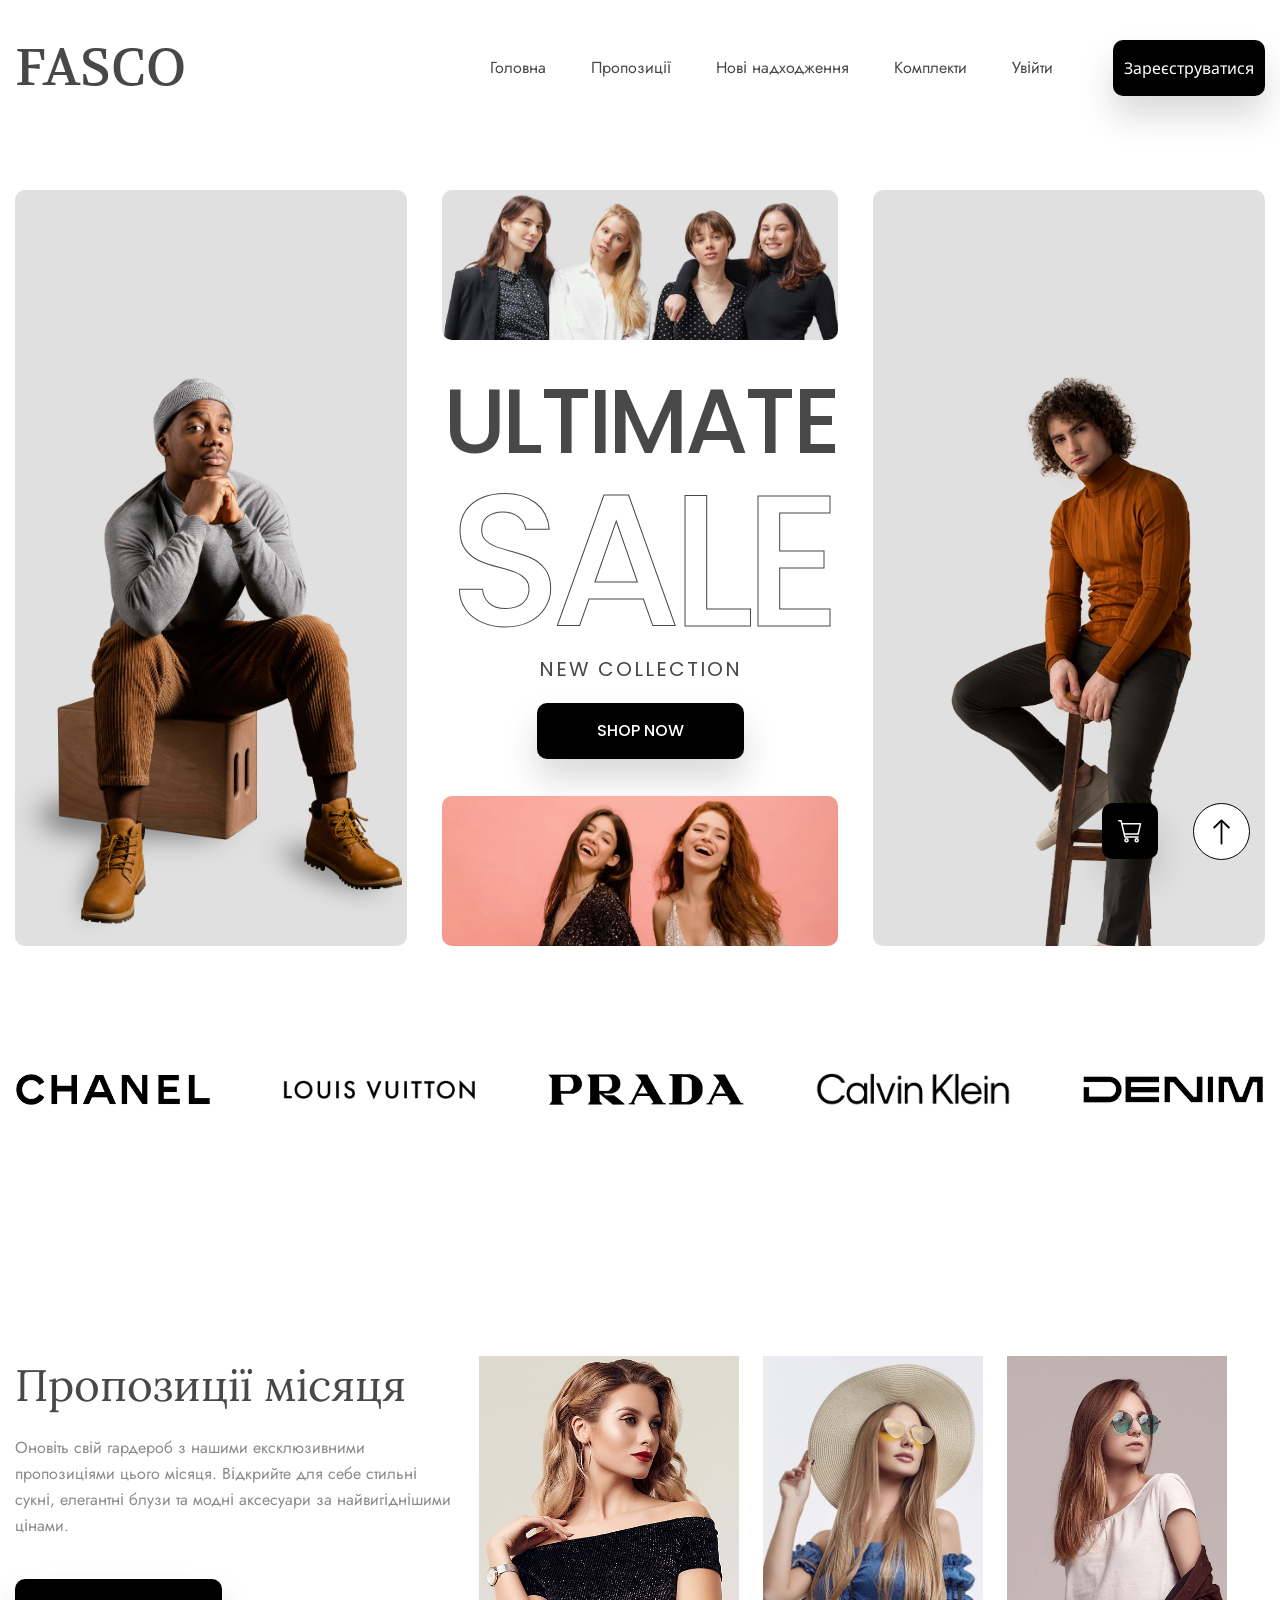
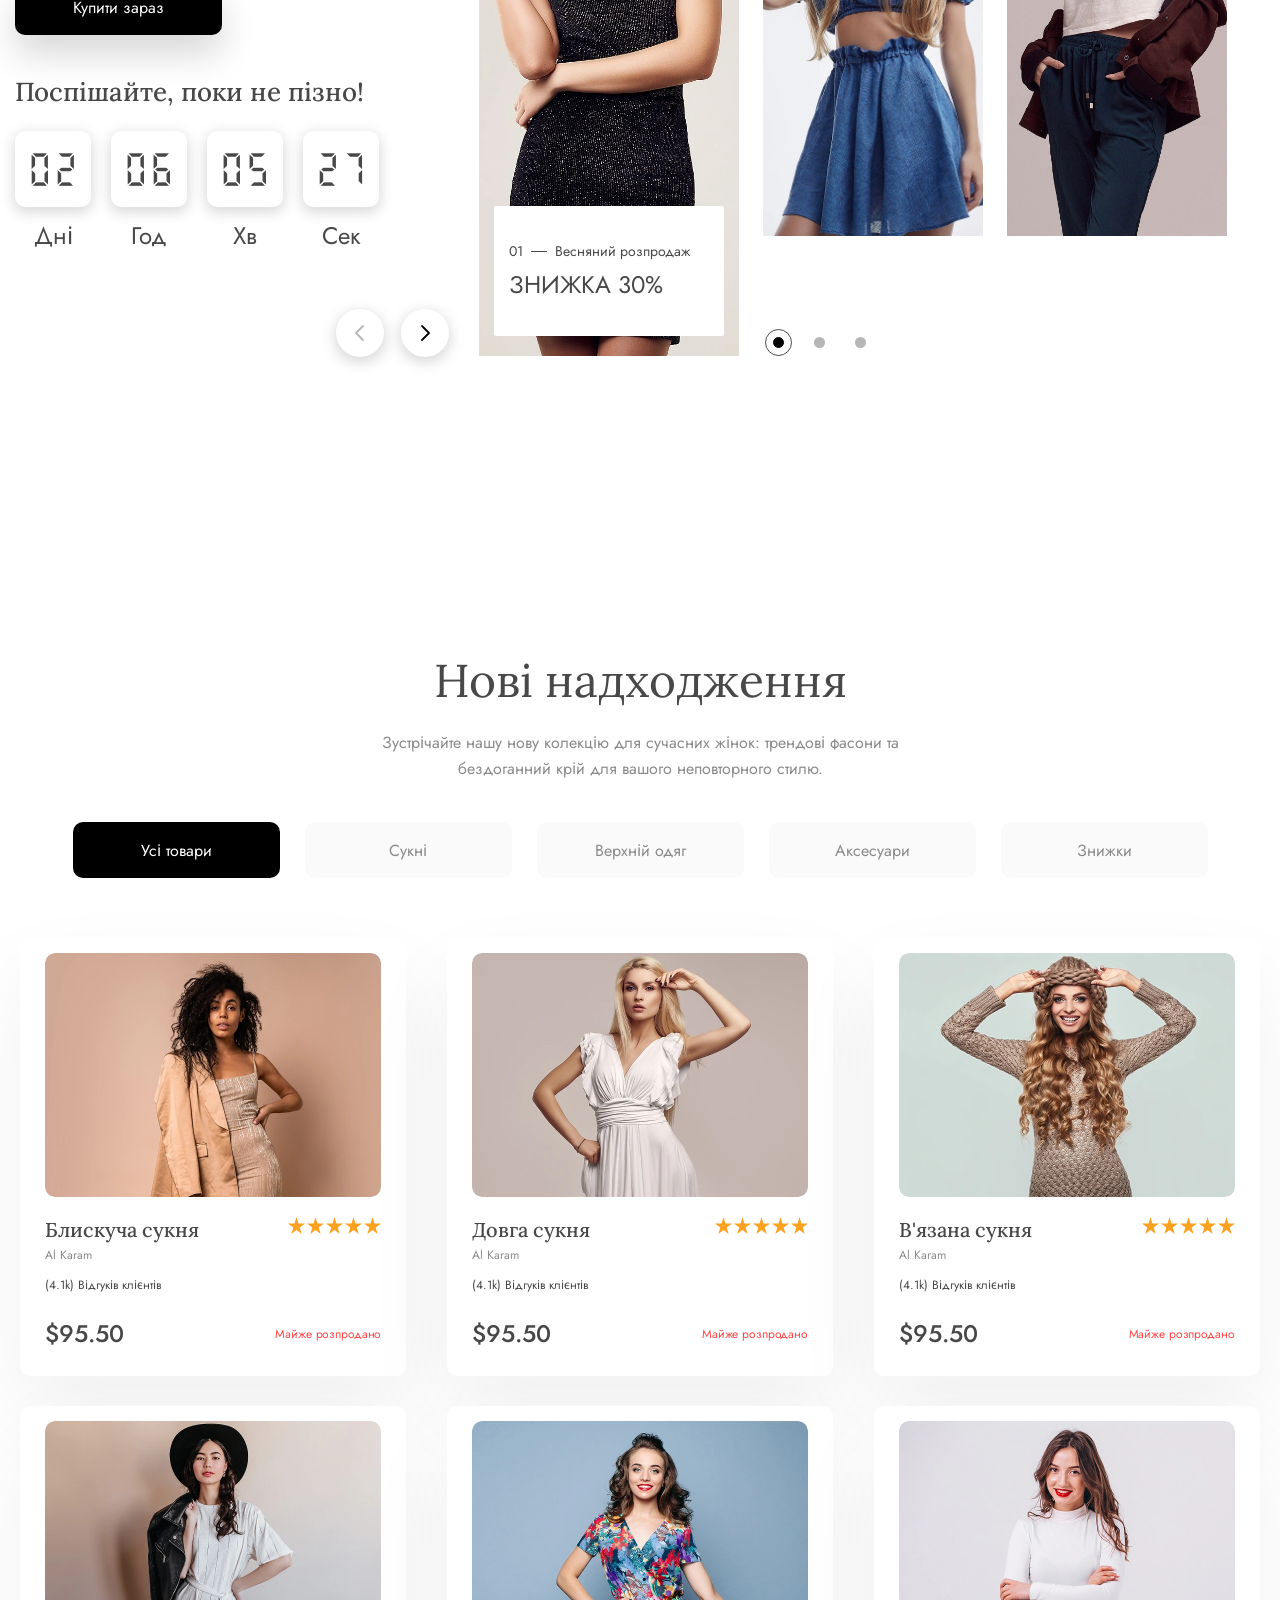
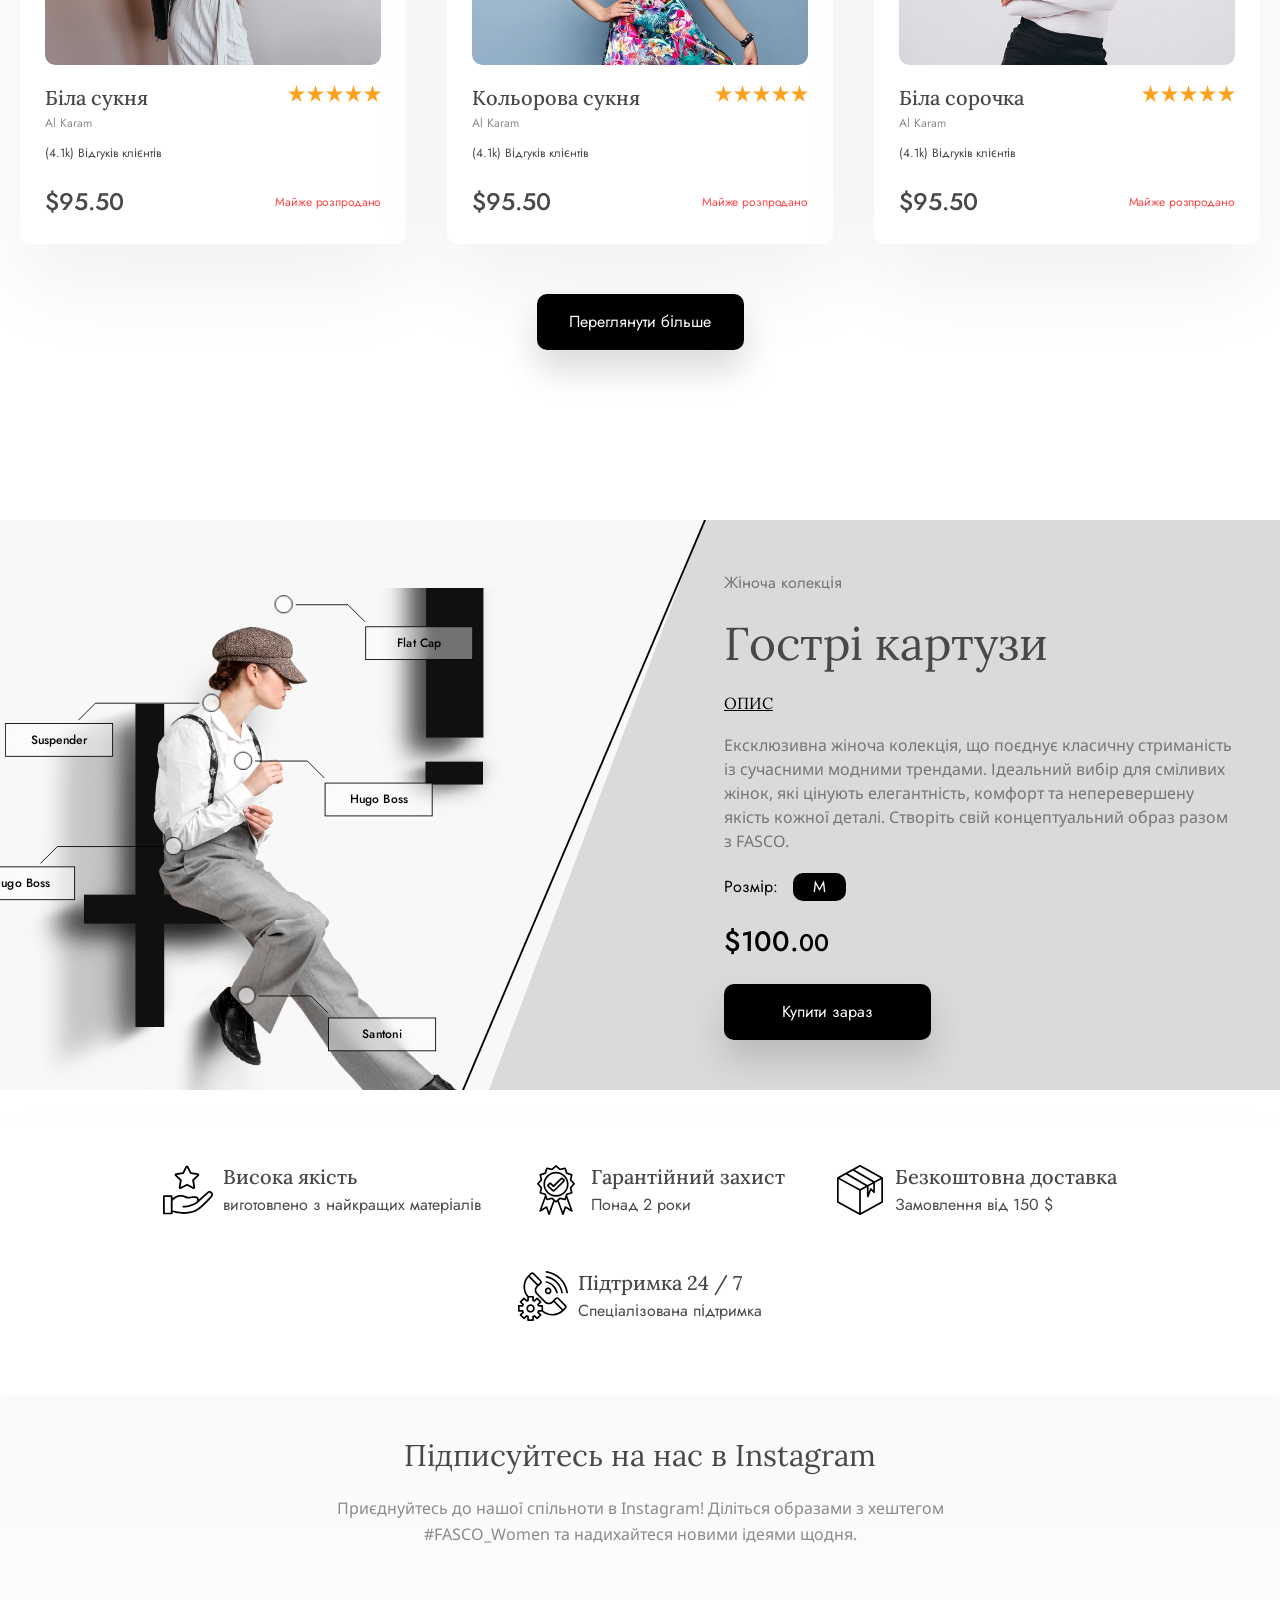
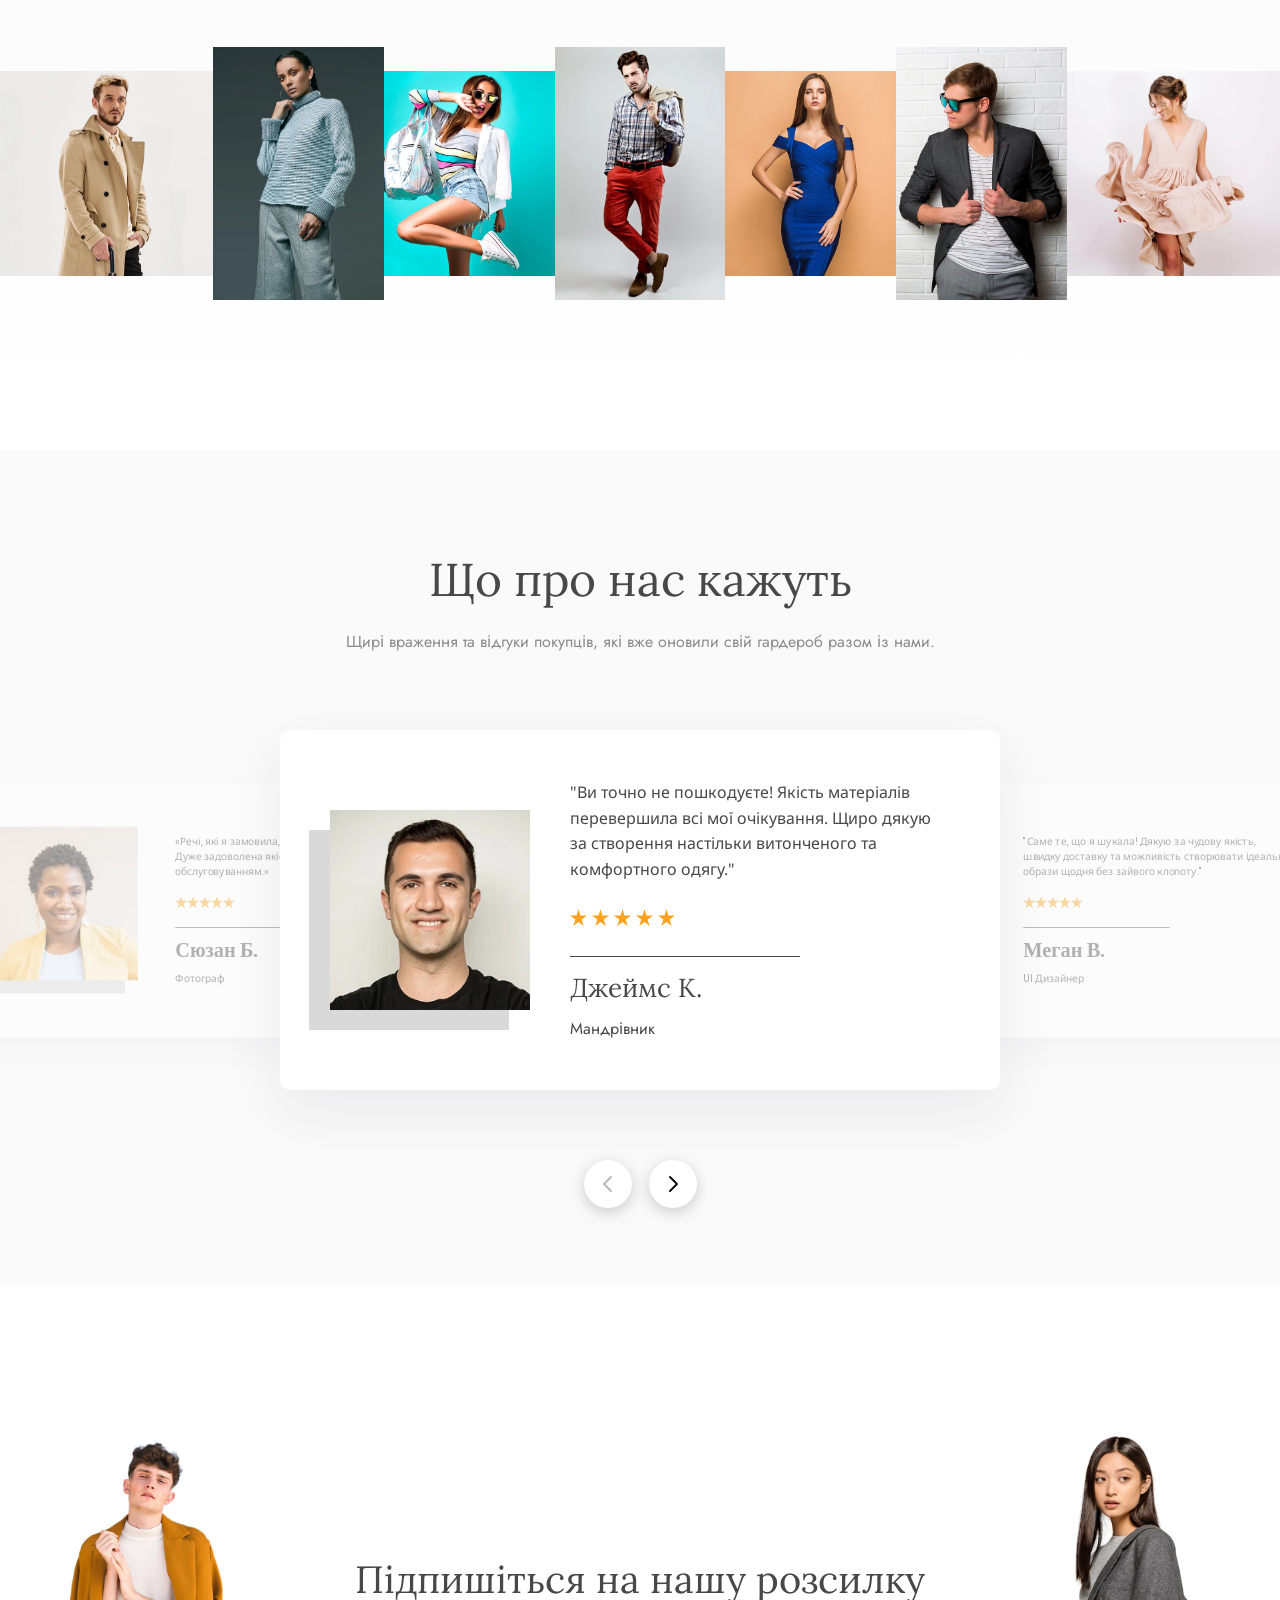
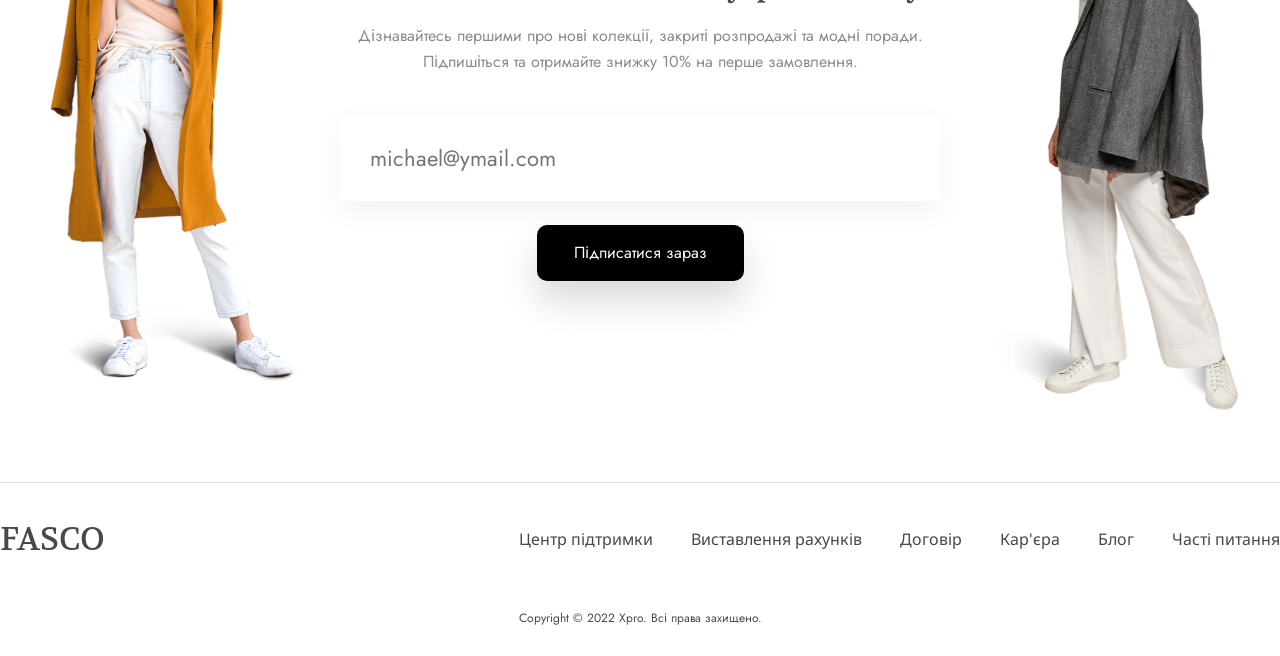
==== commit 06c63aaf: "Add functional components and optimize CSS" ====
--- a/index.html
+++ b/index.html
@@ -3,7 +3,7 @@
 <head>
     <meta charset="UTF-8">
     <meta name="viewport" content="width=device-width, initial-scale=1.0">
-    <title>FASCO - Магазину сучасного жіночого одягу</title>
+    <title>FASCO — Магазин сучасного жіночого одягу</title>
     
     <meta name="description" content="Відкрийте для себе FASCO — сучасний інтернет-магазин стильного жіночого одягу. Трендові колекції, знижки до 30%, нові надходження та швидка доставка.">
     
@@ -11,8 +11,12 @@
     <link rel="preconnect" href="https://fonts.gstatic.com" crossorigin>
     <link href="https://fonts.googleapis.com/css2?family=Jost:ital,wght@0,400;0,500;0,600;0,700;1,400&amp;family=Lora:wght@400;500;600;700&amp;family=Noto+Sans:wght@400;500;600;700&amp;family=Poppins:wght@400;500&amp;family=Volkhov:wght@400&amp;display=swap" rel="stylesheet">
     
-
     <link rel="stylesheet" href="assets/css/home-style.css">
+    <link rel="stylesheet" href="assets/css/components.css">
+
+    <script src="assets/js/store.js" defer></script>
+    <script src="assets/js/main.js" defer></script>
+    <link rel="icon" href="assets/images/favicon.png" type="image/png">
 </head>
 <body>
         <header class="main-header">
@@ -23,16 +27,17 @@
 
             <nav class="nav-menu">
                 <a href="index.html" class="nav-link active">Головна</a>
-                <a href="#" class="nav-link">Пропозиції</a>
-                <a href="#" class="nav-link">Нові надходження</a>
-                <a href="#" class="nav-link">Комплекти</a>
-                <a href="#" class="nav-link">Увійти</a>
+                <a href="#deals" class="nav-link">Пропозиції</a>
+                <a href="#arrivals" class="nav-link">Нові надходження</a>
+                <a href="#collection" class="nav-link">Комплекти</a>
+                <a href="404.html" class="nav-link">Увійти</a>
             </nav>
 
             <button class="btn-signup">Зареєструватися</button>
         </div>
     </header>
 
+    <main id="main-content">
     <section class="hero-section">
         <div class="hero-container">
             
@@ -82,11 +87,12 @@
         </button>
     </div>
 
-    <section class="deals-section">
+    <section class="deals-section" id="deals">
         <div class="deals-container">
             <div class="deals-content">
                 <h2 class="deals-title">Пропозиції місяця</h2>
-                <p class="deals-desc">Оновіть свій гардероб з нашими ексклюзивними пропозиціями цього місяця. Відкрийте для себе стильні сукні, елегантні блузи та модні аксесуари за найвигіднішими цінами.</p>
+                <p class="deals-desc">Оновіть свій гардероб з нашими ексклюзивними пропозиціями цього місяця. 
+                    Відкрийте для себе стильні сукні, елегантні блузи та модні аксесуари за найвигіднішими цінами.</p>
                 
                 <button class="btn-buy-now">Купити зараз</button>
                 
@@ -167,7 +173,7 @@
         </div> 
     </section>
 
-    <section class="new-arrivals-section">
+    <section class="new-arrivals-section" id="arrivals">
         <div class="new-arrivals-container">
             <h2 class="section-title">Нові надходження</h2>
             <p class="section-desc">Зустрічайте нашу нову колекцію для сучасних жінок: трендові фасони та бездоганний крій для вашого неповторного стилю.</p>
@@ -330,7 +336,7 @@
         </div>
     </section>
 
-    <section class="peaky-section">
+    <section class="peaky-section" id="collection">
         <div class="peaky-banner">
             <div class="model-wrapper">
                 <img src="assets/images/peaky-model.webp" alt="Модель Гострі картузи" class="peaky-model-img">
@@ -346,7 +352,8 @@
                     <h2 class="peaky-title">Гострі картузи</h2>
                     
                     <h3 class="peaky-desc-title">ОПИС</h3> 
-                    <p class="peaky-desc">Ексклюзивна жіноча колекція, що поєднує класичну стриманість із сучасними модними трендами. Ідеальний вибір для сміливих жінок, які цінують елегантність, комфорт та неперевершену якість кожної деталі. Створіть свій концептуальний образ разом з FASCO.</p>
+                    <p class="peaky-desc">Ексклюзивна жіноча колекція, що поєднує класичну стриманість із сучасними модними трендами. 
+                        Ідеальний вибір для сміливих жінок, які цінують елегантність, комфорт та неперевершену якість кожної деталі. Створіть свій концептуальний образ разом з FASCO.</p>
                     
                     <div class="peaky-size-row">
                         <span class="size-label">Розмір:</span> 
@@ -425,6 +432,19 @@
                         <div class="side-bg-rect"></div>
                         <img src="assets/images/review-woman-yellow-jacket.webp" alt="Жінка в жовтій куртці" class="side-photo">
                     </div>
+                <div class="side-info">
+                        <p class="side-quote">«Речі, які я замовила, стали найкращим придбанням. Дуже задоволена якістю товарів та обслуговуванням.»</p>
+                        <div class="side-stars">
+                            <svg class="star-icon" width="19" height="19" viewBox="0 0 19 19" role="img" aria-label="зірка" focusable="false"><use href="assets/images/icons/sprite-home.svg#arrivals-star"></use></svg>
+                            <svg class="star-icon" width="19" height="19" viewBox="0 0 19 19" role="img" aria-label="зірка" focusable="false"><use href="assets/images/icons/sprite-home.svg#arrivals-star"></use></svg>
+                            <svg class="star-icon" width="19" height="19" viewBox="0 0 19 19" role="img" aria-label="зірка" focusable="false"><use href="assets/images/icons/sprite-home.svg#arrivals-star"></use></svg>
+                            <svg class="star-icon" width="19" height="19" viewBox="0 0 19 19" role="img" aria-label="зірка" focusable="false"><use href="assets/images/icons/sprite-home.svg#arrivals-star"></use></svg>
+                            <svg class="star-icon" width="19" height="19" viewBox="0 0 19 19" role="img" aria-label="зірка" focusable="false"><use href="assets/images/icons/sprite-home.svg#arrivals-star"></use></svg>
+                        </div>
+                        <div class="side-separator"></div>
+                        <h3 class="side-name">Сюзан Б.</h3>
+                        <p class="side-role">Фотограф</p>
+                    </div>
                 </div>
 
                 <div class="reviews-card main-card">
@@ -434,7 +454,8 @@
                     </div>
 
                     <div class="reviews-info">
-                        <p class="reviews-quote">"Ви точно не пошкодуєте! Якість матеріалів перевершила всі мої очікування. Щиро дякую за створення настільки витонченого та комфортного одягу."</p>
+                        <p class="reviews-quote">"Ви точно не пошкодуєте! Якість матеріалів перевершила всі мої очікування. 
+                            Щиро дякую за створення настільки витонченого та комфортного одягу."</p>
                         
                         <div class="reviews-stars">
                             <svg class="star-icon" width="19" height="19" viewBox="0 0 19 19" role="img" aria-label="зірка" focusable="false"><use href="assets/images/icons/sprite-home.svg#arrivals-star"></use></svg>
@@ -452,6 +473,11 @@
                 </div>
 
                 <div class="reviews-card side-card right-card">
+                    <div class="side-image-wrap">
+                        <div class="side-bg-rect"></div>
+                        <img src="assets/images/review-woman-black.webp" alt="Блондинка в чорному одязі" class="side-photo">
+                    </div>
+                    
                     <div class="side-info">
                         <p class="side-quote">"Саме те, що я шукала! Дякую за чудову якість, швидку доставку та можливість створювати ідеальні образи щодня без зайвого клопоту."</p>
                         <div class="side-stars">
@@ -496,21 +522,21 @@
         <img src="assets/images/newsletter-girl-grey-jacket.webp" alt="Дівчина в сірій куртці" class="news-img-woman">
     </section>
 
+    </main>
     <footer class="main-footer">
         <div class="footer-container">
-            <a href="#" class="footer-logo">FASCO</a>
+            <a href="index.html" class="footer-logo">FASCO</a>
             <nav class="footer-nav">
-                <a href="#">Центр підтримки</a>
-                <a href="#">Виставлення рахунків</a>
-                <a href="#">Договір</a>
-                <a href="#">Кар'єра</a>
-                <a href="#">Блог</a>
-                <a href="#">Часті питання</a>
+                <a href="404.html">Центр підтримки</a>
+                <a href="404.html">Виставлення рахунків</a>
+                <a href="404.html">Договір</a>
+                <a href="404.html">Кар'єра</a>
+                <a href="404.html">Блог</a>
+                <a href="404.html">Часті питання</a>
             </nav>
         </div>
         <p class="copyright">Copyright © 2022 Xpro. Всі права захищено.</p>
     </footer>
     
-    <script src="assets/js/main.js"></script>
 </body>
 </html>
--- a/assets/css/home-style.css
+++ b/assets/css/home-style.css
@@ -2,4708 +2,4558 @@
 
 @layer layout, adjustments;
 
+@media (min-width: 481px) {
+  #deals .slider-track {
+    grid-template-columns: repeat(3, minmax(0, 1fr));
+    gap: 15px;
+    align-items: start;
+  }
+
+  #deals .main-slide {
+    max-width: none;
+  }
+
+  #deals .secondary-slides-wrapper,
+  #deals .secondary-slides {
+    display: contents;
+  }
+
+  #deals .slider-pagination {
+    position: absolute;
+    left: calc((100% + 15px) / 3);
+    top: 320px;
+    bottom: auto;
+    width: auto;
+    margin: 0;
+    gap: 12px;
+    justify-content: flex-start;
+    transform: none;
+  }
+
+  #deals .slider-nav {
+    margin-top: 55px;
+    gap: 20px;
+  }
+
+  #deals .discount-card {
+    width: calc(100% - 30px);
+    min-height: 90px;
+    padding: 10px;
+  }
+
+  #deals .discount-num,
+  #deals .discount-name {
+    font-size: 12px;
+  }
+
+  #deals .discount-value {
+    font-size: 18px;
+  }
+}
+
+@media (min-width: 1025px) {
+  #deals .deals-slider {
+    --deals-main-width: 260px;
+    --deals-preview-width: 220px;
+    --deals-inset: 0px;
+  }
+
+  #deals .deals-content {
+    max-width: 400px;
+  }
+
+  #deals .deals-title {
+    font-size: 40px;
+  }
+
+  #deals .btn-buy-now {
+    top: 0;
+    margin-bottom: 36px;
+  }
+
+  #deals .deals-subtitle {
+    top: 0;
+    font-size: 26px;
+    margin-bottom: 18px;
+  }
+
+  #deals .timer-wrapper {
+    top: 0;
+  }
+
+  #deals .slider-track {
+    grid-template-columns: minmax(0, var(--deals-main-width)) minmax(0, 1fr);
+    gap: 24px;
+  }
+
+  #deals .secondary-slides-wrapper {
+    display: block;
+  }
+
+  #deals .secondary-slides {
+    display: grid;
+  }
+
+  #deals .slider-pagination {
+    left: calc(var(--deals-inset, 0px) + var(--deals-main-width) + 24px);
+    top: auto;
+    bottom: 0;
+  }
+
+  #deals .slider-nav {
+    margin: 0;
+    gap: 0;
+  }
+
+  #deals .discount-card {
+    width: 285px;
+    min-height: 130px;
+    padding: 15px;
+  }
+
+  #deals .discount-num,
+  #deals .discount-name {
+    font-size: 14px;
+  }
+
+  #deals .discount-value {
+    font-size: 24px;
+  }
+}
+
+@media (min-width: 1280px) {
+  #deals .deals-content {
+    max-width: 444px;
+  }
+
+  #deals .deals-title {
+    font-size: 44px;
+  }
+}
+
+@media (min-width: 1441px) {
+  #deals .deals-slider {
+    --deals-main-width: 340px;
+    --deals-preview-width: 312px;
+    --deals-inset: 90px;
+  }
+
+  #deals .deals-content {
+    max-width: 444px;
+  }
+
+  #deals .discount-card {
+    padding: 20px;
+  }
+
+  #deals .discount-num,
+  #deals .discount-name {
+    font-size: 16px;
+  }
+}
+
+@media (min-width: 1801px) {
+  #deals .deals-slider {
+    --deals-main-width: 404px;
+    --deals-preview-width: 372px;
+  }
+}
+
 @font-face {
-    font-family: "Digital Numbers";
-    src: url("../fonts/DigitalNumbers-Regular.ttf") format("truetype");
-    font-weight: normal;
+  font-family: "Digital Numbers";
+  src: url("../fonts/DigitalNumbers-Regular.ttf") format("truetype");
+  font-weight: normal;
+  font-style: normal;
+}
+
+/* Основне оформлення */
+@layer layout {
+  * {
+    margin: 0px;
+    padding: 0px;
+    box-sizing: border-box;
+  }
+
+  body {
+    background-color: #ffffff;
+    font-family: "Jost", "Noto Sans", sans-serif;
+    overflow-x: hidden;
+  }
+
+  html {
+    overflow-x: hidden;
+    width: 100%;
+  }
+
+  h1,
+  h2,
+  h3,
+  h4,
+  h5,
+  h6 {
+    font-family: "Lora", serif;
+  }
+
+  button,
+  input,
+  select,
+  textarea {
+    font-family: "Jost", "Noto Sans", sans-serif;
+  }
+
+  /* Шапка та навігація */
+  .main-header {
+    width: 100%;
+    background-color: #ffffff;
+    padding-top: 10px;
+    padding-bottom: 5px;
+  }
+
+  .header-container {
+    max-width: 1280px;
+    width: 100%;
+    margin: 0px auto;
+    padding: 0px 15px;
+    display: flex;
+    justify-content: space-between;
+    align-items: center;
+    position: relative;
+    gap: 10px;
+  }
+
+  .logo {
+    font-family: "Volkhov", serif;
+    font-weight: 400;
+    color: #484848;
+    text-decoration: none;
+    display: inline-block;
+    font-size: 22px;
+    line-height: 1;
+    flex-shrink: 0;
+  }
+
+  .nav-menu {
+    align-items: center;
+    margin-left: auto;
+    margin-right: 60px;
+    display: none;
+    position: absolute;
+    top: 48px;
+    width: 90%;
+    max-width: 100px;
+    left: 82%;
+    transform: translateX(-50%);
+    background: rgb(255, 255, 255);
+    box-shadow: 0 8px 20px rgba(0, 0, 0, 0.1);
+    padding: 5px;
+    flex-direction: column;
+    gap: 10px;
+    z-index: 1000;
+    border-radius: 10px;
+  }
+
+  .nav-link {
+    font-family: "Jost", "Noto Sans", sans-serif;
+    font-weight: 400;
+    display: block;
+    padding: 2px 4px;
+    font-size: 9px;
+    line-height: 1.2;
+    margin: 0px;
+    text-decoration: none;
+    text-align: center;
+    transition-duration: 0.2s;
+    transition-timing-function: ease;
+    transition-delay: 0s;
+    transition-property: all;
+  }
+
+  .nav-link:hover {
+    color: #000000;
+    background-color: #f9f9f9;
+  }
+
+  .btn-signup {
+    background-color: #000000;
+    border: medium none currentcolor;
+    cursor: pointer;
+    font-family: "Noto Sans", sans-serif;
+    font-weight: 400;
+    color: #ffffff;
+    transition-duration: 0.2s, 0.2s;
+    transition-timing-function: ease, ease;
+    transition-delay: 0s, 0s;
+    transition-property: transform, box-shadow;
+    width: auto;
+    min-width: 92px;
+    height: 24px;
+    font-size: 10px;
+    border-radius: 6px;
+    margin-left: auto;
+    margin-right: 0;
+    display: flex;
+    align-items: center;
+    justify-content: center;
+    flex-shrink: 0;
+  }
+
+  .btn-signup:hover {
+    transform: translateY(-2px);
+    box-shadow: 0px 22px 40px 0px rgba(0, 0, 0, 0.2);
+  }
+
+  /* Hero */
+  .hero-section {
+    width: 100%;
+    background-color: #ffffff;
+    font-family: "Poppins", sans-serif;
+    margin-top: 15px;
+    padding-bottom: 15px;
+  }
+
+  .hero-container {
+    max-width: 1280px;
+    width: 100%;
+    margin: 0px auto;
+    display: grid;
+    grid-template-columns: 24% 1fr 24%;
+    gap: 8px;
+    height: auto;
+    padding: 0px 10px;
+  }
+
+  .hero-left-block,
+  .hero-right-block {
+    background-color: #e0e0e0;
+    overflow: hidden;
+    position: relative;
+    height: 100%;
+    min-height: 180px;
+    border-radius: 6px;
+  }
+
+  .hero-img-left {
+    display: block;
+    object-position: 25% center;
+    position: absolute;
+    top: 0;
+    left: 0;
+    width: 100%;
+    height: 100%;
+    object-fit: cover;
+  }
+
+  .hero-img-right {
+    object-position: center;
+    display: block;
+    position: absolute;
+    top: 0;
+    left: 0;
+    width: 100%;
+    height: 100%;
+    object-fit: cover;
+  }
+
+  .hero-center-block {
+    display: flex;
+    flex-direction: column;
+    align-items: center;
+    height: 100%;
+    min-width: 0;
+    justify-content: center;
+  }
+
+  .center-img-top-bg {
+    width: 100%;
+    overflow: hidden;
+    background-color: #e0e0e0;
+    height: 45px;
+    margin-bottom: 10px;
+    border-radius: 6px;
+  }
+
+  .center-img-bottom-bg {
+    width: 100%;
+    overflow: hidden;
+    background-color: #e0e0e0;
+    height: 45px;
+    margin-top: 10px;
+    border-radius: 6px;
+  }
+
+  .center-img-top,
+  .center-img-bottom {
+    width: 100%;
+    height: 100%;
+    object-position: center;
+    display: block;
+    object-fit: cover;
+  }
+
+  .hero-text-wrapper {
+    display: flex;
+    flex-direction: column;
+    align-items: center;
+    text-align: center;
+    width: 100%;
+    padding: 0px 2px;
+  }
+
+  .text-ultimate {
+    font-family: "Poppins", sans-serif;
+    font-weight: 500;
+    letter-spacing: -0.04em;
+    color: #484848;
+    margin: 0px;
+    font-size: 22px;
+    line-height: 1.1;
+  }
+
+  .text-sale {
+    font-family: "Poppins", sans-serif;
+    font-weight: 500;
+    letter-spacing: -0.055em;
+    color: transparent;
+    margin: 0px;
+    font-size: 44px;
+    line-height: 1;
+    -webkit-text-stroke-width: 1px;
+    -webkit-text-stroke-color: rgb(72, 72, 72);
+  }
+
+  .text-new-collection {
+    font-family: "Poppins", sans-serif;
+    font-weight: 400;
+    text-transform: uppercase;
+    color: #484848;
+    margin: 0px 0px 10px;
+    font-size: 9px;
+    line-height: 1.4;
+    letter-spacing: 0.05em;
+  }
+
+  .btn-shop-now {
+    text-decoration: none;
+    background: rgb(0, 0, 0);
+    border: medium none currentcolor;
+    cursor: pointer;
+    font-family: "Poppins", sans-serif;
+    font-weight: 500;
+    line-height: 16px;
+    color: #ffffff;
+    display: flex;
+    align-items: center;
+    justify-content: center;
+    transition-duration: 0.2s, 0.2s;
+    transition-timing-function: ease, ease;
+    transition-delay: 0s, 0s;
+    transition-property: background-color, transform;
+    width: 90px;
+    height: 32px;
+    font-size: 11px;
+    border-radius: 8px;
+    box-shadow: none;
+  }
+
+  .btn-shop-now:hover {
+    background: rgb(38, 38, 38);
+    transform: scale(1.02);
+  }
+
+  /* Бренди */
+  .brands-section {
+    width: 100%;
+    background-color: #ffffff;
+    padding: 40px 0px;
+    margin-top: 0px;
+    margin-bottom: 0px;
+  }
+
+  .brands-container {
+    max-width: 1280px;
+    width: 100%;
+    margin: 0px auto;
+    display: flex;
+    align-items: center;
+    flex-wrap: wrap;
+    justify-content: center;
+    gap: 25px 35px;
+    padding: 0px 10px;
+  }
+
+  .brand-img {
+    display: block;
+    max-width: 100px;
+  }
+
+  .brand-ck {
+    object-fit: contain;
+    width: 55px;
+    height: auto;
+  }
+
+  .brand-denim {
+    object-fit: cover;
+    width: 55px;
+    height: auto;
+  }
+
+  /* Плаваючі кнопки */
+  .floating-buttons {
+    position: fixed;
+    display: flex;
+    flex-direction: row;
+    z-index: 9999;
+    right: 15px;
+    bottom: 40px;
+    gap: 12px;
+  }
+
+  .float-btn {
+    border: medium none currentcolor;
+    cursor: pointer;
+    display: flex;
+    align-items: center;
+    justify-content: center;
+    padding: 0px;
+    transition-duration: 0.2s, 0.2s;
+    transition-timing-function: ease, ease;
+    transition-delay: 0s, 0s;
+    transition-property: transform, box-shadow;
+  }
+
+  .float-btn:hover {
+    transform: translateY(-3px);
+  }
+
+  .cart-btn {
+    width: 56px;
+    height: 56px;
+    background-color: #000000;
+    border-radius: 10px;
+    box-shadow: 0px 20px 35px rgba(0, 0, 0, 0.15);
+  }
+
+  .cart-btn:hover {
+    box-shadow: 0px 25px 40px rgba(0, 0, 0, 0.25);
+  }
+
+  .top-btn {
+    width: 57px;
+    height: 57px;
+    background-color: #ffffff;
+    border: 1px solid rgb(0, 0, 0);
+    border-radius: 50%;
+    display: flex;
+    align-items: center;
+    justify-content: center;
+    cursor: pointer;
+  }
+
+  .float-btn img,
+  .float-btn svg {
+    display: block;
+    object-fit: contain;
+  }
+
+  /* Пропозиції місяця */
+  .deals-slider {
+    box-sizing: border-box;
+    flex-grow: 1;
+    min-width: 0;
+    --deals-inset: 0px;
+    padding-left: var(--deals-inset);
+    width: 100%;
+    position: relative;
+    display: flex;
+    flex-direction: column;
+    height: auto;
+  }
+
+  .deals-container {
+    max-width: 1280px;
+    margin: 0 auto 0px;
+    padding: 0px 15px;
+    display: flex;
+    align-items: flex-start;
+    flex-direction: column;
+    gap: 25px;
+    height: auto;
+  }
+
+  .deals-content {
+    width: 100%;
+    display: flex;
+    flex-direction: column;
+    flex-shrink: 0;
+    max-width: 100%;
+    align-items: center;
+    text-align: center;
+  }
+
+  .deals-title {
+    font-family: "Lora", serif;
+    font-weight: 400;
+    color: #484848;
+    font-size: 24px;
+    line-height: 32px;
+    margin-bottom: 15px;
+  }
+
+  .deals-desc {
+    font-family: "Jost", "Noto Sans", sans-serif;
+    font-weight: 400;
+    color: #8a8a8a;
+    font-size: 13px;
+    margin-bottom: 20px;
+    line-height: 1.4;
+  }
+
+  /* Peaky Blinders і переваги */
+  .btn-buy-now {
+    background: rgb(0, 0, 0);
+    box-shadow: 0px 20px 35px rgba(0, 0, 0, 0.15);
+    border-radius: 10px;
+    border: medium none currentcolor;
+    cursor: pointer;
+    font-family: "Jost", "Noto Sans", sans-serif;
+    font-weight: 400;
+    color: #ffffff;
+    transition-duration: 0.2s, 0.2s;
+    transition-timing-function: ease, ease;
+    transition-delay: 0s, 0s;
+    transition-property: transform, background;
+    margin-bottom: 20px;
+    width: 140px;
+    height: 40px;
+    font-size: 14px;
+  }
+
+  .btn-buy-now:hover {
+    transform: translateY(-2px);
+    background: rgb(38, 38, 38);
+  }
+
+  /* Пропозиції місяця */
+  .deals-subtitle {
+    font-family: "Lora", serif;
+    font-weight: 500;
+    color: #484848;
+    font-size: 16px;
+    line-height: 24px;
+    margin-bottom: 10px;
+  }
+
+  .timer-wrapper {
+    display: flex;
+    gap: 8px;
+  }
+
+  .timer-item {
+    display: flex;
+    flex-direction: column;
+    align-items: center;
+    gap: 15px;
+  }
+
+  .timer-box {
+    background: rgb(255, 255, 255);
+    box-shadow: 0px 4px 14px 1px rgba(0, 0, 0, 0.16);
+    border-radius: 10px;
+    display: flex;
+    justify-content: center;
+    align-items: center;
+    width: 42px;
+    height: 42px;
+  }
+
+  .timer-num {
+    font-family: "Digital Numbers", "Jost", "Noto Sans", sans-serif;
+    font-weight: 400;
+    line-height: 100%;
+    color: #484848;
+    font-size: 16px;
+  }
+
+  .timer-label {
+    font-family: "Jost", "Noto Sans", sans-serif;
+    font-weight: 400;
+    line-height: 120%;
+    color: #484848;
+    font-size: 12px;
+  }
+
+  .slider-nav {
+    left: -62px;
+    bottom: -20px;
+    flex-direction: row;
+    z-index: 10;
+    order: 2;
+    position: static;
+    display: flex;
+    justify-content: center;
+    margin-top: 10px;
+    padding-bottom: 20px;
+    gap: 1px;
+  }
+
+  /* Шапка та навігація */
+  .nav-btn {
+    background: transparent;
+    box-shadow: none;
+    border: medium none currentcolor;
+    cursor: pointer;
+    display: flex;
+    align-items: center;
+    justify-content: center;
+    padding: 0px;
+    transition-duration: 0.2s;
+    transition-timing-function: ease;
+    transition-delay: 0s;
+    transition-property: transform;
+    width: 44px;
+    height: 44px;
+  }
+
+  .nav-btn:hover {
+    transform: scale(1.08);
+  }
+
+  .nav-btn img,
+  .nav-btn svg {
+    width: 100%;
+    height: 100%;
+    display: block;
+    object-fit: contain;
+  }
+
+  /* Пропозиції місяця */
+  .slider-track {
+    grid-template-columns: 404px 774px;
+    width: 100%;
+    max-width: 100%;
+    box-sizing: border-box;
+    display: flex;
+    flex-wrap: nowrap;
+    overflow-x: auto;
+    scroll-snap-type: x mandatory;
+    gap: 15px;
+    padding: 5px 10px 45px;
+    align-items: center;
+    order: 1;
+  }
+
+  .slide-item {
+    min-width: 0;
+    flex: 0 0 calc(100% - 35px);
+    scroll-snap-align: start;
+    position: relative;
+  }
+
+  .slide-img {
+    width: 100%;
+    height: 100%;
+    object-fit: cover;
+    object-position: 50% 20%;
+    display: block;
+  }
+
+  .secondary-slides .slide-item:last-child .slide-img {
+    object-position: 50% 20%;
+  }
+
+  .flipped-img {
+    transform: scaleX(1);
+  }
+
+  .main-slide {
+    border-radius: 0px;
+    overflow: hidden;
+    width: 100%;
+    height: 260px;
+  }
+
+  .secondary-slide {
+    width: 100%;
+    border-radius: 0px;
+    overflow: hidden;
+    height: 210px;
+    margin-top: -50px;
+    position: relative;
+  }
+
+  .discount-card {
+    min-width: 217px;
+    position: absolute;
+    left: 12px;
+    bottom: 12px;
+    right: auto;
+    width: max-content;
+    max-width: calc(100% - 24px);
+    height: auto;
+    padding: 8px 12px;
+    background: rgb(255, 255, 255);
+    backdrop-filter: blur(3.5px);
+    border-radius: 6px;
+    display: flex;
+    flex-direction: column;
+    justify-content: center;
+  }
+
+  .discount-header {
+    display: flex;
+    align-items: center;
+    gap: 6px;
+    margin-bottom: 2px;
+  }
+
+  .discount-num,
+  .discount-name {
+    font-family: "Jost", "Noto Sans", sans-serif;
+    font-weight: 400;
+    color: #484848;
+    white-space-collapse: collapse;
+    text-wrap-mode: nowrap;
+    font-size: 12px;
+  }
+
+  .discount-line {
+    height: 1px;
+    background-color: #484848;
+    width: 15px;
+  }
+
+  .discount-value {
+    font-family: "Jost", "Noto Sans", sans-serif;
+    font-weight: 400;
+    color: #484848;
+    white-space-collapse: collapse;
+    text-wrap-mode: nowrap;
+    font-size: 18px;
+  }
+
+  .secondary-slides-wrapper {
+    flex-direction: column;
+    gap: 40px;
+    display: contents;
+  }
+
+  .secondary-slides {
+    grid-template-columns: 372px 372px;
+    gap: 30px;
+    width: 100%;
+    min-width: 0;
+    display: contents;
+  }
+
+  .dot {
+    display: flex;
+    align-items: center;
+    justify-content: center;
+    cursor: pointer;
+    transition-duration: 0.2s;
+    transition-timing-function: ease;
+    transition-delay: 0s;
+    transition-property: opacity;
+    padding-top: 30px;
+    margin-left: 2px;
+  }
+
+  .dot:hover {
+    opacity: 0.7;
+  }
+
+  .dot img,
+  .dot svg {
+    display: block;
+    object-fit: contain;
+  }
+
+  /* Нові надходження */
+  .new-arrivals-section {
+    background-color: #ffffff;
+    position: relative;
+    z-index: 2;
+    padding: 10px;
+  }
+
+  .new-arrivals-container {
+    max-width: 1280px;
+    margin: 0px auto;
+    padding: 0px 15px;
+    text-align: center;
+  }
+
+  .section-title {
+    font-family: "Lora", serif;
+    font-weight: 400;
+    color: #484848;
+    margin-bottom: 20px;
+    font-size: 24px;
+  }
+
+  .section-desc {
+    max-width: 614px;
+    margin: 0px auto 20px;
+    font-family: "Jost", "Noto Sans", sans-serif;
+    color: #8a8a8a;
+    line-height: 26px;
+    font-size: 13px;
+    padding: 0px 10px;
+  }
+
+  .category-tabs {
+    display: flex;
+    justify-content: center;
+    gap: 5px;
+    margin-bottom: 20px;
+    flex-wrap: wrap;
+  }
+
+  .tab-btn {
+    background: rgb(250, 250, 250);
+    border: medium none currentcolor;
+    border-radius: 10px;
+    cursor: pointer;
+    font-family: "Jost", "Noto Sans", sans-serif;
+    color: #8a8a8a;
+    transition-duration: 0.3s;
+    transition-timing-function: ease;
+    transition-delay: 0s;
+    transition-property: all;
+    width: auto;
+    height: 30px;
+    padding: 0px 12px;
+    font-size: 11px;
+    flex-grow: 1;
+    min-width: 50px;
+  }
+
+  .tab-btn.active {
+    background: rgb(0, 0, 0);
+    color: #ffffff;
+  }
+
+  .products-grid {
+    display: grid;
+    gap: 10px;
+    grid-template-columns: 1fr;
+  }
+
+  .product-card {
+    width: 100%;
+    box-sizing: border-box;
+    background: rgb(255, 255, 255);
+    border-radius: 10px;
+    display: flex;
+    flex-direction: column;
+    margin: 0px auto;
+    height: auto;
+    max-width: 100%;
+    padding: 10px;
+    box-shadow: 0px 10px 25px rgba(0, 0, 0, 0.05);
+  }
+
+  .product-info {
+    display: flex;
+    flex-direction: column;
+    text-align: left;
+    flex-grow: 1;
+    min-width: 0;
+  }
+
+  .product-title-row {
+    display: flex;
+    justify-content: space-between;
+    margin-bottom: 4px;
+    gap: 8px;
+    align-items: flex-start;
+  }
+
+  .product-title {
+    font-weight: 500;
+    color: #484848;
+    min-width: 0;
+    font-size: 14px;
+  }
+
+  .product-stars {
+    display: flex;
+    gap: 2px;
+    flex-shrink: 0;
+  }
+
+  .product-brand {
+    color: #8a8a8a;
+    font-size: 10px;
+    margin-bottom: 5px;
+  }
+
+  .product-reviews {
+    color: #484848;
+    font-size: 10px;
+    margin-bottom: 5px;
+  }
+
+  .product-price-row {
+    display: flex;
+    justify-content: space-between;
+    align-items: center;
+    margin-top: auto;
+  }
+
+  .product-price {
+    font-weight: 500;
+    color: #484848;
+    font-size: 16px;
+  }
+
+  .product-status {
+    font-family: "Jost", "Noto Sans", sans-serif;
+    font-weight: 400;
+    color: #ff4646;
+    letter-spacing: -0.01em;
+    font-size: 10px;
+    margin-bottom: 5px;
+  }
+
+  .star-icon {
+    width: 17px;
+    height: 17px;
+    display: block;
+  }
+
+  .btn-view-more {
+    display: block;
+    margin: 30px auto 0px;
+    background: rgb(0, 0, 0);
+    box-shadow: 0px 20px 35px rgba(0, 0, 0, 0.15);
+    border-radius: 10px;
+    border: medium none currentcolor;
+    cursor: pointer;
+    font-family: "Jost", "Noto Sans", sans-serif;
     font-style: normal;
-}
-
-/* Основне оформлення: спочатку мобільна версія */
-@layer layout {
-    * {
-        margin: 0px;
-        padding: 0px;
-        box-sizing: border-box;
-    }
-
-    body {
-        background-color: #ffffff;
-        font-family: "Jost", "Noto Sans", sans-serif;
-        overflow-x: hidden;
-    }
-
-    html {
-        overflow-x: hidden;
-        width: 100%;
-    }
-
-    h1 {
-        font-family: "Lora", serif;
-    }
-
-    h2 {
-        font-family: "Lora", serif;
-    }
-
-    h3 {
-        font-family: "Lora", serif;
-    }
-
-    h4 {
-        font-family: "Lora", serif;
-    }
-
-    h5 {
-        font-family: "Lora", serif;
-    }
-
-    h6 {
-        font-family: "Lora", serif;
-    }
-
-    button {
-        font-family: "Jost", "Noto Sans", sans-serif;
-    }
-
-    input {
-        font-family: "Jost", "Noto Sans", sans-serif;
-    }
-
-    select {
-        font-family: "Jost", "Noto Sans", sans-serif;
-    }
-
-    textarea {
-        font-family: "Jost", "Noto Sans", sans-serif;
-    }
-
+    font-weight: 400;
+    line-height: 100%;
+    text-align: center;
+    color: #ffffff;
+    transition-duration: 0.3s;
+    transition-timing-function: ease;
+    transition-delay: 0s;
+    transition-property: background-color;
+    width: 140px;
+    height: 40px;
+    font-size: 14px;
+  }
+
+  .btn-view-more:hover {
+    background-color: #333333;
+  }
+
+  /* Peaky Blinders і переваги */
+  .peaky-section {
+    width: 100%;
+    max-width: 1920px;
+    padding: 0px;
+    font-family: "Jost", "Noto Sans", sans-serif;
+    margin: 40px 0px;
+  }
+
+  .peaky-banner {
+    width: 100%;
+    position: relative;
+    height: auto;
+    display: flex;
+    flex-direction: column;
+    background: rgb(248, 248, 248);
+    border-radius: 0px;
+    overflow: hidden;
+  }
+
+  .peaky-separator {
+    position: absolute;
+    top: 0;
+    left: 54.86%;
+    width: 2px;
+    height: 100%;
+    background-color: #000000;
+    z-index: 2;
+    pointer-events: none;
+    transform: skewX(-23deg);
+    transform-origin: top;
+  }
+
+  .peaky-left {
+    width: 55%;
+    position: relative;
+    display: flex;
+    align-items: flex-end;
+    justify-content: center;
+  }
+
+  .model-wrapper {
+    left: 9.11%;
+    top: 0;
+    z-index: 2;
+    position: relative;
+    width: 100%;
+    height: 420px;
+    background: rgb(224, 224, 224);
+    overflow: hidden;
+    margin: 0px 0px 0px -25px;
+  }
+
+  .peaky-model-img {
+    bottom: -100px;
+    position: absolute;
+    top: 0;
+    left: 0;
+    width: 100%;
+    height: 100%;
+    object-fit: cover;
+    object-position: 10% 70%;
+    transform: scale(1.1) translateY(9%) translateX(-1%);
+    display: block;
+  }
+
+  .peaky-lines-overlay {
+    position: absolute;
+    top: 0;
+    left: 8.09%;
+    width: 30.52%;
+    height: 96.78%;
+    pointer-events: none;
+    z-index: 3;
+  }
+
+  .peaky-tag {
+    position: absolute;
+    background: rgb(255, 255, 255);
+    border: 1px solid rgb(0, 0, 0);
+    padding: 5px 15px;
+    font-size: 12px;
+    font-weight: 500;
+    white-space-collapse: collapse;
+    text-wrap-mode: nowrap;
+    z-index: 5;
+    transform: translateY(-50%);
+  }
+
+  .peaky-banner::before {
+    content: "";
+    position: absolute;
+    top: 0;
+    right: 0;
+    width: 100%;
+    height: 100%;
+    background: rgb(218, 218, 218);
+    clip-path: polygon(55% 0, 100% 0, 100% 100%, 41.8% 100%);
+    z-index: 1;
+  }
+
+  .peaky-right-content-zone {
+    right: 0;
+    top: 0;
+    height: 100%;
+    align-items: center;
+    justify-content: flex-start;
+    position: relative;
+    width: 100%;
+    padding: 25px 20px;
+    background: rgb(255, 255, 255);
+    display: block;
+    z-index: 4;
+  }
+
+  .peaky-content {
+    max-width: 515px;
+    width: 100%;
+  }
+
+  .peaky-subtitle {
+    font-size: 16px;
+    color: #767676;
+    margin-bottom: 20px;
+  }
+
+  .peaky-title {
+    font-weight: 400;
+    color: #484848;
+    font-family: "Lora", serif;
+    font-size: 28px;
+    margin-bottom: 15px;
+  }
+
+  .peaky-desc-title {
+    font-family: "Lora", serif;
+    font-size: 16px;
+    font-weight: 400;
+    text-decoration: underline;
+    margin-bottom: 20px;
+    color: #000000;
+  }
+
+  .peaky-desc {
+    font-weight: 400;
+    color: #767676;
+    width: 100%;
+    font-family: "Noto Sans", sans-serif;
+    font-size: 14px;
+    line-height: 1.6;
+    margin-bottom: 20px;
+  }
+
+  .peaky-size-row {
+    display: flex;
+    align-items: center;
+    font-size: 16px;
+    gap: 15px;
+    margin-bottom: 20px;
+  }
+
+  .size-badge {
+    display: inline-flex;
+    align-items: center;
+    justify-content: center;
+    background: rgb(0, 0, 0);
+    color: #ffffff;
+    border-radius: 10px;
+    font-weight: 400;
+    font-size: 16px;
+    width: 50px;
+    height: 30px;
+  }
+
+  .peaky-price {
+    font-family: "Jost", "Noto Sans", sans-serif;
+    font-style: normal;
+    font-weight: 500;
+    font-size: 28px;
+    line-height: 42px;
+    color: #000000;
+    margin-bottom: 20px;
+  }
+
+  .peaky-cents {
+    font-family: "Jost", "Noto Sans", sans-serif;
+    font-weight: 500;
+    font-size: 24px;
+  }
+
+  .btn-buy-peaky {
+    display: flex;
+    align-items: center;
+    justify-content: center;
+    background: rgb(0, 0, 0);
+    color: #ffffff;
+    border: medium none currentcolor;
+    font-family: "Jost", "Noto Sans", sans-serif;
+    font-weight: 400;
+    border-radius: 10px;
+    cursor: pointer;
+    box-shadow: 0px 20px 35px rgba(0, 0, 0, 0.15);
+    transition-duration: 0.3s;
+    transition-timing-function: ease;
+    transition-delay: 0s;
+    transition-property: all;
+    width: 100%;
+    height: 50px;
+    font-size: 16px;
+  }
+
+  .btn-buy-peaky:hover {
+    background: rgb(51, 51, 51);
+  }
+
+  .features-row {
+    justify-content: center;
+    max-width: 1920px;
+    margin: 20px auto 0px 0;
+    flex-wrap: wrap;
+    border-radius: 5px;
+    min-height: 200px;
+    display: grid;
+    grid-template-columns: 1fr 1fr;
+    gap: 12px 8px;
+    padding: 12px 8px;
+    width: 100%;
+    background: rgb(255, 255, 255);
+    box-shadow: none;
+    border: 1px solid rgb(238, 238, 238);
+    box-sizing: border-box;
+    align-items: stretch;
+  }
+
+  .feature-box {
+    min-width: 0;
+    white-space-collapse: collapse;
+    text-wrap-mode: nowrap;
+    display: flex;
+    flex-direction: column;
+    align-items: center;
+    text-align: center;
+    justify-content: flex-start;
+    gap: 6px;
+    padding: 6px 4px;
+    box-sizing: border-box;
+    width: 100%;
+  }
+
+  .feature-icon {
+    width: 50px;
+    height: 50px;
+    display: flex;
+    align-items: center;
+    justify-content: center;
+    object-fit: contain;
+    flex-shrink: 0;
+  }
+
+  .feature-icon img,
+  .feature-icon svg {
+    max-width: 100%;
+    max-height: 100%;
+    object-fit: contain;
+  }
+
+  .feature-text {
+    min-width: 0;
+    width: 100%;
+    text-align: center;
+    display: flex;
+    flex-direction: column;
+    gap: 3px;
+  }
+
+  .feature-text h3 {
+    font-family: "Lora", serif;
+    font-style: normal;
+    font-weight: 500;
+    font-size: 20px;
+    line-height: 30px;
+    color: #484848;
+    margin: 0px;
+  }
+
+  .feature-text p {
+    font-family: "Jost", "Noto Sans", sans-serif;
+    font-style: normal;
+    font-weight: 400;
+    font-size: 16px;
+    line-height: 26px;
+    color: #484848;
+    margin: 0px;
+  }
+
+  /* Instagram */
+  .instagram-section {
+    width: 100%;
+    background: linear-gradient(rgb(250, 250, 250) 0%, rgb(255, 255, 255) 100%)
+      transparent;
+    overflow: hidden;
+    padding: 60px 15px;
+  }
+
+  .instagram-header {
+    display: flex;
+    flex-direction: column;
+    align-items: center;
+    text-align: center;
+    margin-bottom: 0px;
+  }
+
+  .instagram-title {
+    font-family: "Lora", serif;
+    font-weight: 400;
+    font-size: 46px;
+    line-height: 59px;
+    color: #484848;
+    margin-bottom: 20px;
+  }
+
+  .instagram-desc {
+    font-family: "Noto Sans", sans-serif;
+    font-weight: 400;
+    font-size: 16px;
+    line-height: 26px;
+    color: #8a8a8a;
+    max-width: 614px;
+  }
+
+  .instagram-gallery {
+    justify-content: center;
+    align-items: center;
+    width: 100%;
+    overflow: hidden;
+    display: grid;
+    grid-template-columns: repeat(3, 1fr);
+    gap: 8px;
+    margin-top: 30px;
+  }
+
+  .insta-img {
+    display: block;
+    margin: 0px;
+    padding: 0px;
+    border: medium none currentcolor;
+    flex-shrink: 0;
+    object-fit: cover;
+    object-position: top center;
+  }
+
+  .insta-edge {
+    width: calc(320 / 1920 * 100%);
+    aspect-ratio: 320 / 308;
+    height: auto;
+    display: block;
+  }
+
+  .insta-tall {
+    width: calc(256 / 1920 * 100%);
+    aspect-ratio: 256 / 380;
+    grid-row: span 2 / auto;
+  }
+
+  .insta-short {
+    width: calc(256 / 1920 * 100%);
+    aspect-ratio: 256 / 308;
+    height: auto;
+  }
+
+  /* Відгуки */
+  .reviews-section {
+    background-color: #fafafa;
+    padding-top: 100px;
+    padding-bottom: 58px;
+    width: 100%;
+    overflow: hidden;
+    display: flex;
+    justify-content: center;
+  }
+
+  .reviews-container {
+    width: 100%;
+    max-width: 1440px;
+    display: flex;
+    flex-direction: column;
+    align-items: center;
+  }
+
+  .reviews-header {
+    text-align: center;
+    margin-bottom: 75px;
+  }
+
+  .reviews-title {
+    font-family: "Lora", serif;
+    font-weight: 400;
+    font-size: 46px;
+    line-height: 59px;
+    color: #484848;
+    margin-bottom: 20px;
+  }
+
+  .reviews-desc {
+    font-family: "Jost", "Noto Sans", sans-serif;
+    font-weight: 400;
+    font-size: 16px;
+    line-height: 26px;
+    color: #8a8a8a;
+    max-width: 614px;
+    margin: 0px auto;
+  }
+
+  .reviews-slider-wrap {
+    display: flex;
+    align-items: center;
+    justify-content: center;
+    width: 100%;
+    margin-bottom: 59px;
+  }
+
+  .reviews-card {
+    background: rgb(255, 255, 255);
+    border-radius: 10px;
+    box-sizing: border-box;
+  }
+
+  .main-card {
+    box-shadow: 0px 20px 60px rgba(46, 33, 61, 0.08);
+    width: 864px;
+    height: 400px;
+    display: flex;
+    align-items: center;
+    padding: 50px 70px;
+    gap: 60px;
+    z-index: 2;
+    position: relative;
+    flex-shrink: 0;
+    margin: 0px -344px;
+  }
+
+  .side-card {
+    box-shadow: 0px 15px 45px rgba(46, 33, 61, 0.08);
+    width: 648px;
+    height: 300px;
+    z-index: 1;
+    position: relative;
+    flex-shrink: 0;
+    opacity: 0.4;
+    transform: scale(0.85);
+    transition-duration: 0.3s, 0.3s;
+    transition-timing-function: ease, ease;
+    transition-delay: 0s, 0s;
+    transition-property: transform, opacity;
+  }
+
+  .left-card {
+    display: flex;
+    align-items: center;
+    padding-left: 50px;
+  }
+
+  .side-image-wrap {
+    position: relative;
+    width: 181px;
+    height: 181px;
+  }
+
+  .side-bg-rect {
+    position: absolute;
+    width: 181px;
+    height: 181px;
+    background: rgb(217, 217, 217);
+    left: -15px;
+    top: 15px;
+    z-index: 1;
+  }
+
+  .side-photo {
+    position: relative;
+    width: 181px;
+    height: 181px;
+    object-fit: cover;
+    z-index: 2;
+  }
+
+  .right-card {
+    display: flex;
+    flex-direction: column;
+    justify-content: center;
+    align-items: flex-end;
+    padding-right: 50px;
+  }
+
+  .side-info {
+    width: 314px;
+  }
+
+  .side-quote {
+    font-family: "Jost", "Noto Sans", sans-serif;
+    font-size: 12px;
+    line-height: 18px;
+    color: #484848;
+    margin-bottom: 20.25px;
+  }
+
+  .side-stars {
+    display: flex;
+    gap: 5px;
+    margin-bottom: 22.5px;
+    align-items: center;
+    margin-left: -32px;
+  }
+
+  .side-separator {
+    width: 172px;
+    height: 1px;
+    background: rgb(72, 72, 72);
+    margin-bottom: 11.25px;
+  }
+
+  .side-name {
+    font-family: "Lora", serif;
+    font-size: 24px;
+    line-height: 31px;
+    color: #484848;
+    margin-bottom: 9.5px;
+  }
+
+  .side-role {
+    font-family: "Jost", "Noto Sans", sans-serif;
+    font-size: 12px;
+    line-height: 18px;
+    color: #484848;
+  }
+
+  .reviews-image-wrap {
+    position: relative;
+    width: 242px;
+    height: 242px;
+    flex-shrink: 0;
+  }
+
+  .reviews-bg-rect {
+    position: absolute;
+    width: 242px;
+    height: 242px;
+    left: -21px;
+    top: 20px;
+    background: rgb(217, 217, 217);
+    z-index: 1;
+  }
+
+  .reviews-photo {
+    position: relative;
+    width: 242px;
+    height: 242px;
+    object-fit: cover;
+    z-index: 2;
+  }
+
+  .reviews-info {
+    display: flex;
+    flex-direction: column;
+    justify-content: center;
+  }
+
+  .reviews-quote {
+    font-family: "Noto Sans", sans-serif;
+    font-weight: 400;
+    font-size: 16px;
+    line-height: 1.6;
+    color: #484848;
+    margin-bottom: 27px;
+  }
+
+  .reviews-stars {
+    display: flex;
+    gap: 5px;
+    margin-bottom: 30px;
+  }
+
+  .reviews-separator {
+    width: 230px;
+    height: 1px;
+    background: rgb(72, 72, 72);
+    margin-bottom: 15px;
+  }
+
+  .reviews-name {
+    font-family: "Lora", serif;
+    font-weight: 400;
+    font-size: 32px;
+    line-height: 41px;
+    color: #484848;
+    margin-bottom: 13px;
+  }
+
+  .reviews-role {
+    font-family: "Jost", "Noto Sans", sans-serif;
+    font-weight: 400;
+    font-size: 16px;
+    line-height: 24px;
+    color: #484848;
+  }
+
+  .reviews-nav {
+    display: flex;
+    gap: 0px;
+    justify-content: center;
+    margin-top: 0px;
+  }
+
+  .reviews-nav-btn {
+    width: 78px;
+    height: 78px;
+    background: transparent;
+    box-shadow: none;
+    border: medium none currentcolor;
+    display: flex;
+    align-items: center;
+    justify-content: center;
+    cursor: pointer;
+    padding: 0px;
+    transition-duration: 0.2s;
+    transition-timing-function: ease;
+    transition-delay: 0s;
+    transition-property: transform;
+    margin-top: -50px;
+  }
+
+  .reviews-nav-btn + .reviews-nav-btn {
+    margin-left: -13px;
+  }
+
+  .reviews-nav-btn:hover {
+    transform: scale(1.08);
+  }
+
+  .reviews-nav-btn img,
+  .reviews-nav-btn svg {
+    width: 100%;
+    height: 100%;
+    display: block;
+    object-fit: contain;
+  }
+
+  /* Розсилка */
+  .newsletter-section {
+    align-items: flex-start;
+    display: flex;
+    flex-wrap: wrap;
+    justify-content: center;
+    padding: 20px 15px;
+    gap: 15px;
+    margin-top: 0;
+  }
+
+  .news-img-man,
+  .news-img-woman {
+    width: 337px;
+    height: 747px;
+    display: block;
+  }
+
+  .newsletter-content {
+    padding-top: 0;
+    order: 1;
+    width: 100%;
+    text-align: center;
+    margin-bottom: 0;
+  }
+
+  .newsletter-content h2 {
+    font-family: "Lora", serif;
+    font-weight: 400;
+    line-height: 59px;
+    color: #484848;
+    font-size: 18px;
+    margin-bottom: 10px;
+  }
+
+  .newsletter-content p {
+    max-width: 614px;
+    margin: 0px auto 15px;
+    font-family: "Jost", "Noto Sans", sans-serif;
+    color: #8a8a8a;
+    font-size: 12px;
+    line-height: 1.4;
+  }
+
+  .newsletter-form {
+    position: relative;
+    height: 86px;
+    background: rgb(255, 255, 255);
+    width: 100%;
+    max-width: 350px;
+    margin: 0px auto;
+    padding: 10px;
+    gap: 10px;
+    box-shadow: 0 10px 20px rgba(0, 0, 0, 0.05);
+  }
+
+  .newsletter-form input {
+    border: medium none currentcolor;
+    outline-color: initial;
+    outline-style: none;
+    outline-width: initial;
+    font-family: "Jost", "Noto Sans", sans-serif;
+    line-height: 26px;
+    color: #8a8a8a;
+    width: 100%;
+    height: 48px;
+    font-size: 14px;
+    padding: 0px 15px;
+    border-radius: 0px;
+    box-sizing: border-box;
+    margin-bottom: 12px;
+  }
+
+  .btn-subscribe {
+    display: block;
+    background: rgb(0, 0, 0);
+    border: medium none currentcolor;
+    border-radius: 10px;
+    box-shadow: 0px 20px 35px rgba(0, 0, 0, 0.15);
+    font-family: "Jost", "Noto Sans", sans-serif;
+    line-height: 16px;
+    color: #ffffff;
+    width: 100%;
+    height: 48px;
+    font-size: 14px;
+    margin: 0px;
+    cursor: pointer;
+  }
+
+  /* Футер */
+  .main-footer {
+    border-top-width: 1px;
+    border-top-style: solid;
+    border-top-color: rgb(222, 223, 225);
+    padding: 40px 20px 20px;
+    margin-top: 30px;
+  }
+
+  .footer-container {
+    max-width: 1400px;
+    margin: -15px auto 0px;
+    display: flex;
+    justify-content: space-between;
+    flex-direction: column;
+    gap: 25px;
+    align-items: center;
+  }
+
+  .footer-logo {
+    text-decoration: none;
+    font-family: "Volkhov", serif;
+    font-size: 32px;
+    line-height: 32px;
+    color: #484848;
+  }
+
+  .footer-nav {
+    display: flex;
+    flex-wrap: wrap;
+    justify-content: center;
+    gap: 15px 30px;
+    width: 100%;
+  }
+
+  .footer-nav a {
+    text-decoration: none;
+    font-family: "Noto Sans", sans-serif;
+    line-height: 24px;
+    color: #484848;
+    font-size: 13px;
+  }
+
+  .copyright {
+    text-align: center;
+    font-family: "Jost", "Noto Sans", sans-serif;
+    line-height: 26px;
+    font-weight: 400;
+    margin-top: 30px;
+    font-size: 11px;
+    color: #888;
+    padding-top: 20px;
+    border-top-width: 1px;
+    border-top-style: solid;
+    border-top-color: rgb(240, 240, 240);
+  }
+
+  /* Шапка та навігація */
+  .menu-toggle {
+    display: none;
+  }
+
+  .menu-btn {
+    display: flex;
+    border: medium none currentcolor;
+    background: transparent;
+    cursor: pointer;
+    font-size: 24px;
+    order: 2;
+    margin-right: -4px;
+  }
+
+  .menu-btn::before {
+    content: "≡";
+  }
+
+  .menu-btn.is-active::before {
+    content: "×";
+  }
+
+  .nav-link {
+    color: #484848;
+  }
+
+  .btn-signup {
+    box-shadow: none;
+  }
+
+  /* Бренди */
+  .brand-img {
+    object-fit: contain;
+  }
+
+  .brand-chanel {
+    width: 60px;
+    height: auto;
+  }
+
+  .brand-lv {
+    width: 55px;
+    height: auto;
+  }
+
+  .brand-prada {
+    width: 60px;
+    height: auto;
+  }
+
+  /* Пропозиції місяця */
+  .deals-section {
+    padding: 30px 0px;
+    min-height: auto;
+  }
+
+  .slide-item {
+    border-radius: 0px;
+    overflow: hidden;
+  }
+
+  .slide-item img {
+    width: 100%;
+    height: 100%;
+    object-fit: cover;
+    object-position: top;
+  }
+
+  .slider-pagination {
+    display: flex;
+    position: absolute;
+    right: 20px;
+    left: auto;
+    width: auto;
+    bottom: 80px;
+    justify-content: flex-end;
+    align-items: center;
+    gap: 8px;
+    z-index: 10;
+  }
+
+  /* Шапка та навігація */
+  .nav-btn + .nav-btn {
+    margin-left: 0;
+  }
+
+  /* Нові надходження */
+  .product-img-wrap {
+    height: 200px;
+    width: 100%;
+    margin-bottom: 10px;
+    overflow: hidden;
+    border-radius: 8px;
+  }
+
+  .product-img-wrap img {
+    width: 100%;
+    height: 100%;
+    object-fit: cover;
+    object-position: top;
+  }
+
+  .product-stars .star-icon {
+    width: 12px;
+    height: 12px;
+  }
+
+  /* Instagram */
+  .insta-img {
+    width: 100%;
+    height: 100px;
+    aspect-ratio: 1 / 1;
+  }
+
+  .insta-tall {
+    height: 208px;
+  }
+
+  /* Плаваючі кнопки */
+  .float-btn {
+    width: 40px;
+    height: 40px;
+  }
+
+  /* Телефони від 381px */
+  @media (min-width: 381px) {
+    /* Нові надходження */
+    .products-grid {
+      grid-template-columns: 1fr 1fr;
+    }
+  }
+
+  /* Планшети від 481px */
+  @media (min-width: 481px) {
     /* Шапка та навігація */
     .main-header {
-        width: 100%;
-        background-color: #ffffff;
-        padding-top: 10px;
-        padding-bottom: 5px;
-    }
-
-    .header-container {
-        max-width: 1280px;
-        width: 100%;
-        margin: 0px auto;
-        padding: 0px 15px;
-        display: flex;
-        justify-content: space-between;
-        align-items: center;
-        position: relative;
-        gap: 10px;
+      padding-bottom: 0;
     }
 
     .logo {
-        font-family: "Volkhov", serif;
-        font-weight: 400;
-        color: #484848;
-        text-decoration: none;
-        display: inline-block;
-        font-size: 22px;
-        line-height: 1;
-        flex-shrink: 0;
+      flex-shrink: revert;
+      line-height: 52px;
+      font-size: 38px;
+    }
+
+    .menu-toggle {
+      display: revert;
+    }
+
+    .menu-btn {
+      margin-right: 0;
+      display: none;
+      border-width: 0px;
+      font-size: 28px;
+      width: 32px;
+      justify-content: center;
     }
 
     .nav-menu {
-        align-items: center;
-        margin-left: auto;
-        margin-right: 60px;
-        display: none;
-        position: absolute;
-        top: 48px;
-        width: 90%;
-        max-width: 100px;
-        left: 82%;
-        transform: translateX(-50%);
-        background: rgb(255, 255, 255);
-        box-shadow: 0 8px 20px rgba(0, 0, 0, 0.1);
-        padding: 5px;
-        flex-direction: column;
-        gap: 10px;
-        z-index: 1000;
-        border-radius: 10px;
+      position: revert;
+      width: revert;
+      max-width: revert;
+      left: revert;
+      transform: revert;
+      background: revert;
+      box-shadow: revert;
+      padding: 0;
+      flex-direction: revert;
+      display: flex;
+      gap: 45px;
+      top: calc(100% + 12px);
+      right: 20px;
     }
 
     .nav-link {
-        font-family: "Jost", "Noto Sans", sans-serif;
-        font-weight: 400;
-        display: block;
-        padding: 2px 4px;
-        font-size: 9px;
-        line-height: 1.2;
-        margin: 0px;
-        text-decoration: none;
-        text-align: center;
-        transition-behavior: normal;
-        transition-duration: 0.2s;
-        transition-timing-function: ease;
-        transition-delay: 0s;
-        transition-property: all;
+      display: revert;
+      padding: 0;
+      margin: 0;
+      text-align: revert;
+      font-size: 16px;
+      line-height: 24px;
+      color: #484848;
+      transition-timing-function: ease-in-out;
+      transition-property: color;
     }
 
     .nav-link:hover {
-        color: #000000;
-        background-color: #f9f9f9;
+      background-color: revert;
+      color: #000000;
     }
 
     .btn-signup {
-        background-color: #000000;
-        border: medium none currentcolor;
-        cursor: pointer;
-        font-family: "Noto Sans", sans-serif;
-        font-weight: 400;
-        color: #ffffff;
-        transition-behavior: normal, normal;
-        transition-duration: 0.2s, 0.2s;
-        transition-timing-function: ease, ease;
-        transition-delay: 0s, 0s;
-        transition-property: transform, box-shadow;
-        width: auto;
-        min-width: 92px;
-        height: 24px;
-        font-size: 10px;
-        border-radius: 6px;
-        margin-left: auto;
-        margin-right: 0;
-        display: flex;
-        align-items: center;
-        justify-content: center;
-        flex-shrink: 0;
+      min-width: revert;
+      margin-left: 0;
+      margin-right: 0;
+      width: 152px;
+      height: 56px;
+      border-radius: 10px;
+      font-size: 16px;
+      box-shadow: 0px 20px 35px 0px rgba(0, 0, 0, 0.15);
+    }
+
+    /* Hero */
+    .hero-center-block {
+      justify-content: revert;
+    }
+
+    .hero-text-wrapper {
+      padding: 0;
+    }
+
+    /* Пропозиції місяця */
+    .slider-track {
+      flex-wrap: revert;
+      overflow-x: revert;
+      scroll-snap-type: revert;
+      padding: 0;
+      order: revert;
+      display: grid;
+      gap: 20px;
+      align-items: start;
+    }
+
+    .slide-item {
+      flex-grow: revert;
+      flex-basis: revert;
+      scroll-snap-align: revert;
+      border-radius: revert;
+      overflow: revert;
+    }
+
+    .slide-item img {
+      width: 100%;
+      height: 100%;
+      object-fit: cover;
+      object-position: 50% 20%;
+    }
+
+    .secondary-slide {
+      margin-top: 0;
+      position: revert;
+      height: 486px;
+      border-radius: 0px;
+      overflow: hidden;
+    }
+
+    .slider-pagination {
+      position: revert;
+      right: revert;
+      left: revert;
+      width: revert;
+      bottom: revert;
+      justify-content: revert;
+      z-index: revert;
+      gap: 15px;
+    }
+
+    .discount-card {
+      right: revert;
+      height: 130px;
+      left: 24px;
+      bottom: 30px;
+      border-radius: 2px;
+    }
+
+    .slider-nav {
+      justify-content: revert;
+      margin-top: 0;
+      padding-bottom: 0;
+      position: absolute;
+      gap: 0px;
+      order: 4;
+    }
+
+    /* Нові надходження */
+    .section-desc {
+      padding: 0;
+      font-size: 16px;
+    }
+
+    .tab-btn {
+      flex-grow: revert;
+      min-width: revert;
+      height: 45px;
+      font-size: 14px;
+    }
+
+    .product-img-wrap img {
+      object-position: revert;
+    }
+
+    /* Peaky Blinders і переваги */
+    .peaky-banner {
+      display: revert;
+      border-radius: revert;
+    }
+
+    .model-wrapper {
+      background: revert;
+      overflow: revert;
+      max-width: 100%;
+      height: 600px;
+      order: 1;
+    }
+
+    .peaky-model-img {
+      top: revert;
+      left: 50%;
+      transform: translateX(-50%);
+      height: 110%;
+      object-position: top;
+    }
+
+    .features-row {
+      width: revert;
+      border: revert;
+      border-image-source: revert;
+      border-image-slice: revert;
+      border-image-width: revert;
+      border-image-outset: revert;
+      border-image-repeat: revert;
+      align-items: center;
+      box-shadow: 0px 20px 52.2889px rgba(68, 68, 68, 0.04);
+    }
+
+    .feature-box {
+      flex-direction: revert;
+      text-align: revert;
+      justify-content: revert;
+      padding: 0;
+      box-sizing: border-box;
+      width: revert;
+      gap: 10px;
+      text-wrap-mode: wrap;
+    }
+
+    .feature-icon {
+      object-fit: revert;
+    }
+
+    .feature-text {
+      width: revert;
+      text-align: revert;
+      display: revert;
+      flex-direction: revert;
+      gap: revert;
+    }
+
+    /* Instagram */
+    .instagram-section {
+      padding-right: 0;
+      padding-left: 0;
+    }
+
+    .insta-img {
+      width: revert;
+      height: revert;
+    }
+
+    .insta-tall {
+      grid-row: revert;
+      width: calc(256 / 1920 * 100%);
+      height: auto;
+    }
+
+    .insta-edge {
+      display: revert;
+      width: calc(320 / 1920 * 100%);
+      height: auto;
+    }
+
+    /* Відгуки */
+    .reviews-nav-btn {
+      margin-top: 0;
+    }
+
+    /* Розсилка */
+    .newsletter-section {
+      flex-wrap: revert;
+      gap: 20px;
+      position: relative;
+    }
+
+    .newsletter-content {
+      order: revert;
+      margin-bottom: 0;
+      width: 730px;
+    }
+
+    .newsletter-form {
+      max-width: revert;
+      padding: 0;
+      width: 631px;
+      box-shadow:
+        0px 163px 80px rgba(0, 0, 0, 0.04),
+        0px 105px 46px rgba(0, 0, 0, 0.03),
+        0px 62px 25px rgba(0, 0, 0, 0.024),
+        0px 32px 13px rgba(0, 0, 0, 0.02);
+      display: flex;
+      flex-direction: column;
+      max-height: 50px;
+    }
+
+    .newsletter-form input {
+      padding-top: 0;
+      padding-right: 0;
+      padding-bottom: 0;
+      border-radius: revert;
+      box-sizing: border-box;
+      margin-bottom: 0;
+      height: 100%;
+      font-size: 22px;
+    }
+
+    /* Футер */
+    .footer-nav {
+      width: revert;
+      row-gap: 30px;
+    }
+
+    .copyright {
+      padding-top: 0;
+      border-top-width: revert;
+      border-top-style: revert;
+      border-top-color: revert;
+      font-size: 12px;
+      color: #484848;
+    }
+
+    /* Плаваючі кнопки */
+    .float-btn {
+      width: revert;
+      height: revert;
+    }
+
+    * {
+      margin: 0px;
+      padding: 0px;
+      box-sizing: border-box;
+    }
+
+    /* Шапка та навігація */
+    .main-header {
+      padding-top: 40px;
     }
 
     .btn-signup:hover {
-        transform: translateY(-2px);
-        box-shadow: 0px 22px 40px 0px rgba(0, 0, 0, 0.2);
+      box-shadow: 0px 22px 40px 0px rgba(0, 0, 0, 0.2);
     }
 
     /* Hero */
     .hero-section {
-        width: 100%;
-        background-color: #ffffff;
-        font-family: "Poppins", sans-serif;
-        margin-top: 15px;
-        padding-bottom: 15px;
-    }
-
-    .hero-container {
-        max-width: 1280px;
-        width: 100%;
-        margin: 0px auto;
-        display: grid;
-        grid-template-columns: 24% 1fr 24%;
-        gap: 8px;
-        height: auto;
-        padding: 0px 10px;
-    }
-
-    .hero-left-block {
-        background-color: #E0E0E0;
-        overflow: hidden;
-        position: relative;
-        height: 100%;
-        min-height: 180px;
-        border-radius: 6px;
-    }
-
+      padding-bottom: 27px;
+      margin-top: 40px;
+    }
+
+    .hero-left-block,
     .hero-right-block {
-        background-color: #E0E0E0;
-        overflow: hidden;
-        position: relative;
-        height: 100%;
-        min-height: 180px;
-        border-radius: 6px;
-    }
-
-    .hero-img-left {
-        display: block;
-        object-position: 25% center;
-        position: absolute;
-        top: 0;
-        left: 0;
-        width: 100%;
-        height: 100%;
-        object-fit: cover;
-    }
-
+      border-radius: 10px;
+      min-height: 100%;
+    }
+
+    .hero-img-left,
     .hero-img-right {
-        object-position: center;
-        display: block;
-        position: absolute;
-        top: 0;
-        left: 0;
-        width: 100%;
-        height: 100%;
-        object-fit: cover;
-    }
-
-    .hero-center-block {
-        display: flex;
-        flex-direction: column;
-        align-items: center;
-        height: 100%;
-        min-width: 0;
-        justify-content: center;
+      top: 100px;
     }
 
     .center-img-top-bg {
-        width: 100%;
-        overflow: hidden;
-        background-color: #E0E0E0;
-        height: 45px;
-        margin-bottom: 10px;
-        border-radius: 6px;
+      border-radius: 10px;
+      margin-bottom: 36px;
+      height: 120px;
     }
 
     .center-img-bottom-bg {
-        width: 100%;
-        overflow: hidden;
-        background-color: #E0E0E0;
-        height: 45px;
-        margin-top: 10px;
-        border-radius: 6px;
-    }
-
-    .center-img-top {
-        width: 100%;
-        height: 100%;
-        object-position: center;
-        display: block;
-        object-fit: cover;
-    }
-
-    .center-img-bottom {
-        width: 100%;
-        height: 100%;
-        object-position: center;
-        display: block;
-        object-fit: cover;
-    }
-
-    .hero-text-wrapper {
-        display: flex;
-        flex-direction: column;
-        align-items: center;
-        text-align: center;
-        width: 100%;
-        padding: 0px 2px;
+      border-radius: 10px;
+      margin-top: 37px;
+      height: 120px;
     }
 
     .text-ultimate {
-        font-family: "Poppins", sans-serif;
-        font-weight: 500;
-        letter-spacing: -0.04em;
-        color: #484848;
-        margin: 0px;
-        font-size: 22px;
-        line-height: 1.1;
+      line-height: 100%;
+      font-size: clamp(36px, calc(10vw - 11px), 48px);
     }
 
     .text-sale {
-        font-family: "Poppins", sans-serif;
-        font-weight: 500;
-        letter-spacing: -0.055em;
-        color: transparent;
-        margin: 0px;
-        font-size: 44px;
-        line-height: 1;
-        -webkit-text-stroke-width: 1px;
-        -webkit-text-stroke-color: rgb(72, 72, 72);
+      line-height: 100%;
+      font-size: clamp(72px, calc(20vw - 22px), 96px);
     }
 
     .text-new-collection {
-        font-family: "Poppins", sans-serif;
-        font-weight: 400;
-        text-transform: uppercase;
-        color: #484848;
-        margin: 0px 0px 10px;
-        font-size: 9px;
-        line-height: 1.4;
-        letter-spacing: 0.05em;
+      line-height: 30px;
+      letter-spacing: 0.1em;
+      font-size: 14px;
+      margin-bottom: 15px;
     }
 
     .btn-shop-now {
-        text-decoration: none;
-        background: rgb(0, 0, 0);
-        border: medium none currentcolor;
-        cursor: pointer;
-        font-family: "Poppins", sans-serif;
-        font-weight: 500;
-        line-height: 16px;
-        color: #FFFFFF;
-        display: flex;
-        align-items: center;
-        justify-content: center;
-        transition-behavior: normal, normal;
-        transition-duration: 0.2s, 0.2s;
-        transition-timing-function: ease, ease;
-        transition-delay: 0s, 0s;
-        transition-property: background-color, transform;
-        width: 90px;
-        height: 32px;
-        font-size: 11px;
-        border-radius: 8px;
-        box-shadow: none;
-    }
-
-    .btn-shop-now:hover {
-        background: rgb(38, 38, 38);
-        transform: scale(1.02);
+      border-radius: 10px;
+      box-shadow: 0px 20px 35px rgba(0, 0, 0, 0.15);
+      width: 140px;
+      height: 45px;
+      font-size: 14px;
     }
 
     /* Бренди */
     .brands-section {
-        width: 100%;
-        background-color: #ffffff;
-        padding: 40px 0px;
-        margin-top: 0px;
-        margin-bottom: 0px;
-    }
-
-    .brands-container {
-        max-width: 1280px;
-        width: 100%;
-        margin: 0px auto;
-        display: flex;
-        align-items: center;
-        flex-wrap: wrap;
-        justify-content: center;
-        gap: 25px 35px;
-        padding: 0px 10px;
-    }
-
-    .brand-img {
-        display: block;
-        max-width: 100px;
+      margin-top: 40px;
+      margin-bottom: 35px;
+    }
+
+    .brand-chanel {
+      width: 196px;
+      height: 33px;
+    }
+
+    .brand-lv {
+      width: 196px;
+      height: 25px;
+    }
+
+    .brand-prada {
+      width: 196px;
+      height: 32px;
     }
 
     .brand-ck {
-        object-fit: contain;
-        width: 55px;
-        height: auto;
+      width: 196px;
+      height: 33px;
     }
 
     .brand-denim {
-        object-fit: cover;
-        width: 55px;
-        height: auto;
+      width: 184px;
+      height: 27px;
     }
 
     /* Плаваючі кнопки */
     .floating-buttons {
-        position: fixed;
-        display: flex;
-        flex-direction: row;
-        z-index: 9999;
-        right: 15px;
-        bottom: 40px;
-        gap: 12px;
-    }
-
-    .float-btn {
-        border: medium none currentcolor;
-        cursor: pointer;
-        display: flex;
-        align-items: center;
-        justify-content: center;
-        padding: 0px;
-        transition-behavior: normal, normal;
-        transition-duration: 0.2s, 0.2s;
-        transition-timing-function: ease, ease;
-        transition-delay: 0s, 0s;
-        transition-property: transform, box-shadow;
-    }
-
-    .float-btn:hover {
-        transform: translateY(-3px);
+      right: 30px;
+      gap: 35px;
     }
 
     .cart-btn {
-        width: 56px;
-        height: 56px;
-        background-color: #000000;
-        border-radius: 10px;
-        box-shadow: 0px 20px 35px rgba(0, 0, 0, 0.15);
-    }
-
-    .cart-btn:hover {
-        box-shadow: 0px 25px 40px rgba(0, 0, 0, 0.25);
+      width: 56px;
+      height: 56px;
     }
 
     .top-btn {
-        width: 57px;
-        height: 57px;
-        background-color: #ffffff;
-        border: 1px solid rgb(0, 0, 0);
-        border-radius: 50%;
-        display: flex;
-        align-items: center;
-        justify-content: center;
-        cursor: pointer;
-    }
-
-    .float-btn img {
-        display: block;
-        object-fit: contain;
-    }
-
-    .float-btn svg {
-        display: block;
-        object-fit: contain;
+      width: 57px;
+      height: 57px;
+    }
+
+    /* Пропозиції місяця */
+    .deals-content {
+      max-width: 444px;
+    }
+
+    .deals-title {
+      font-size: 46px;
+      line-height: 59px;
+      margin-bottom: 20px;
+    }
+
+    .deals-desc {
+      font-size: 16px;
+      line-height: 26px;
+      margin-bottom: 40px;
+    }
+
+    /* Peaky Blinders і переваги */
+    .btn-buy-now {
+      width: 207px;
+      height: 56px;
+      font-size: 16px;
+      margin-bottom: 50px;
+      margin-left: auto;
+      margin-right: auto;
+      display: block;
+    }
+
+    /* Пропозиції місяця */
+    .deals-subtitle {
+      font-size: 28px;
+      line-height: 42px;
+      margin-bottom: 15px;
+    }
+
+    .timer-wrapper {
+      gap: 20px;
+    }
+
+    .timer-box {
+      width: 76px;
+      height: 76px;
+    }
+
+    .timer-num {
+      font-size: 32px;
+    }
+
+    .timer-label {
+      font-size: 24px;
+    }
+
+    /* Шапка та навігація */
+    .nav-btn + .nav-btn {
+      margin-left: -13px;
+    }
+
+    .nav-btn {
+      width: 78px;
+      height: 78px;
+      margin-top: -30px;
+    }
+
+    /* Пропозиції місяця */
+    .slide-item {
+      position: relative;
+    }
+
+    .slide-img {
+      object-position: 50% 20%;
+      width: 100%;
+      height: 100%;
+      object-fit: cover;
+      border-radius: 0px;
+    }
+
+    .secondary-slides .slide-item:last-child .slide-img {
+      object-position: 50% 20%;
+    }
+
+    .main-slide {
+      height: 582px;
+      border-radius: 0px;
+      overflow: hidden;
+    }
+
+    .discount-card {
+      padding: 0px 26px;
+      max-width: calc(100% - 20px);
+      min-height: 90px;
+    }
+
+    .discount-num {
+      font-size: 18px;
+    }
+
+    .discount-name {
+      font-size: 18px;
+      text-wrap-mode: wrap;
+      overflow-wrap: anywhere;
+    }
+
+    .discount-line {
+      width: 20px;
+    }
+
+    .discount-value {
+      font-size: 25px;
+      text-wrap-mode: wrap;
+    }
+
+    .secondary-slides-wrapper {
+      display: flex;
+    }
+
+    .secondary-slides {
+      display: grid;
+    }
+
+    /* Нові надходження */
+    .section-title {
+      font-size: 46px;
+    }
+
+    .section-desc {
+      margin-bottom: 40px;
+    }
+
+    .category-tabs {
+      margin-bottom: 60px;
+      gap: 30px;
+      padding-bottom: 0;
+    }
+
+    .product-card {
+      max-width: 386px;
+      box-shadow: 0px 40px 90px rgba(0, 0, 0, 0.06);
+    }
+
+    .product-img-wrap {
+      border-radius: 10px;
+    }
+
+    .btn-view-more {
+      margin-top: 50px;
+      width: 207px;
+      height: 56px;
+      font-size: 16px;
+    }
+
+    /* Peaky Blinders і переваги */
+    .peaky-section {
+      margin: 60px auto 0px;
+    }
+
+    .peaky-title {
+      font-size: 46px;
+      margin-bottom: 20px;
+    }
+
+    .peaky-desc {
+      font-size: 16px;
+      line-height: 24px;
+    }
+
+    .size-badge {
+      width: 53px;
+      height: 28px;
+    }
+
+    .btn-buy-peaky {
+      width: 207px;
+      height: 56px;
+    }
+
+    .features-row {
+      margin-left: auto;
+      padding: 40px 20px 72px;
+      margin-top: 10px;
+      margin-bottom: -10px;
+      grid-template-columns: repeat(2, minmax(0, 1fr));
+      gap: 30px;
+    }
+
+    /* Instagram */
+    .instagram-section {
+      padding-top: 150px;
+      padding-bottom: 150px;
+    }
+
+    .instagram-gallery {
+      display: flex;
+      grid-template-columns: repeat(auto-fit, minmax(250px, 1fr));
+      justify-items: center;
+      gap: 15px;
+      padding: 0px 20px;
+      margin-bottom: -80px;
+    }
+
+    .insta-img {
+      display: block;
+    }
+
+    .insta-short {
+      width: calc(256 / 1920 * 100%);
+      height: auto;
+    }
+
+    /* Розсилка */
+    .newsletter-content h2 {
+      font-size: 46px;
+      margin-bottom: 20px;
+    }
+
+    .newsletter-content p {
+      font-size: 16px;
+      line-height: 26px;
+      max-width: 400px;
+    }
+
+    .newsletter-form input {
+      padding-left: 30px;
+    }
+
+    .btn-subscribe {
+      width: 207px;
+      height: 56px;
+      margin: 30px auto 0px;
+      font-size: 16px;
+    }
+
+    /* Футер */
+    .main-footer {
+      margin-top: 10px;
+      padding-right: 0px;
+      padding-bottom: 25px;
+      padding-left: 0px;
+    }
+
+    .footer-nav a {
+      font-size: 16px;
+    }
+
+    .copyright {
+      margin-top: 50px;
+    }
+
+    /* Hero */
+    .hero-container {
+      grid-template-columns: 28% 1fr 28%;
+      gap: 15px;
+      height: 500px;
+      padding-right: 20px;
+      padding-left: 20px;
+    }
+
+    /* Бренди */
+    .brands-container {
+      gap: 30px 40px;
+      padding-right: 20px;
+      padding-left: 20px;
+    }
+
+    .brand-img {
+      max-width: 120px;
+      height: auto;
+    }
+
+    /* Пропозиції місяця */
+    .deals-section {
+      padding-top: 20px;
+      padding-bottom: 20px;
+    }
+
+    .deals-container {
+      align-items: center;
+      text-align: center;
+      gap: 40px;
+    }
+
+    .deals-slider {
+      align-items: center;
+    }
+
+    .discount-header {
+      margin-bottom: 5px;
+      gap: 10px;
+      flex-wrap: wrap;
+    }
+
+    /* Нові надходження */
+    .new-arrivals-section {
+      padding: 60px 0px;
+    }
+
+    .products-grid {
+      gap: 20px;
+      grid-template-columns: repeat(2, minmax(0, 1fr));
+    }
+
+    .tab-btn {
+      padding-right: 30px;
+      padding-left: 30px;
+    }
+
+    /* Peaky Blinders і переваги */
+    .model-wrapper {
+      margin-left: 0px;
+    }
+
+    .peaky-model-img {
+      margin-bottom: 90px;
+    }
+
+    .peaky-right-content-zone {
+      padding: 60px 40px;
+      background-color: rgb(218, 218, 218);
+      order: 2;
+      display: flex;
+      justify-content: center;
+    }
+
+    .peaky-content {
+      max-width: 600px;
+      text-align: left;
+    }
+
+    .peaky-lines-overlay {
+      left: 0;
+      width: 100%;
+      height: 100%;
+      object-fit: cover;
+      object-position: 25% 40%;
+      transform: scale(0.8) translateY(-30.5%) translateX(-4%);
+    }
+
+    /* Instagram */
+    .instagram-title {
+      font-size: 30px;
+      margin-bottom: 10px;
+    }
+
+    /* Відгуки */
+    .side-card {
+      transform: scale(0.9);
+    }
+
+    .reviews-section {
+      padding: 40px 0px;
+    }
+
+    .reviews-desc {
+      padding: 0px 15px;
+    }
+
+    .side-image-wrap {
+      margin-left: 20px;
+      margin-bottom: 25px;
+    }
+
+    .reviews-image-wrap {
+      margin-bottom: 25px;
+      margin-left: 0;
+    }
+
+    /* Розсилка */
+    .newsletter-section {
+      padding: 40px 20px;
+      margin-top: 0;
+    }
+
+    .newsletter-content {
+      padding: 0px 10px;
+      margin-top: 0;
+    }
+
+    .newsletter-form {
+      margin-bottom: 90px;
+    }
+
+    .newsletter-form button {
+      margin-bottom: -50px;
+    }
+
+    /* Футер */
+    .footer-container {
+      gap: 30px;
+      margin-top: -10px;
+    }
+
+    .footer-nav {
+      margin-top: 5px;
+      margin-bottom: 5px;
+    }
+
+    /* Шапка та навігація */
+    .header-container {
+      gap: 12px;
+    }
+
+    .logo {
+      margin-left: 0;
+    }
+
+    .main-card {
+      max-width: 100%;
+      flex-direction: column;
+      text-align: center;
+    }
+
+    /* Відгуки */
+    .reviews-info {
+      width: 100%;
+      min-width: 0;
+      max-width: none;
+    }
+  }
+
+  /* Планшети від 576px */
+  @media (min-width: 576px) {
+    /* Пропозиції місяця */
+    .discount-card {
+      min-height: revert;
+      max-width: calc(100% - 30px);
+    }
+
+    /* Нові надходження */
+    .product-stars .star-icon {
+      width: 17px;
+      height: 17px;
+    }
+
+    .product-status {
+      margin-bottom: 0;
+      font-size: 12px;
+    }
+
+    .main-card {
+      max-width: revert;
+      flex-direction: revert;
+      text-align: revert;
+    }
+
+    /* Відгуки */
+    .reviews-info {
+      width: revert;
+      min-width: revert;
+      max-width: revert;
+    }
+
+    * {
+      margin-bottom: 0px;
+      margin-left: 0px;
+      padding: 0px;
+    }
+
+    /* Нові надходження */
+    .product-card {
+      height: 438px;
+      padding: 15px 25px 25px;
+    }
+
+    .product-img-wrap {
+      height: 244px;
+      margin-bottom: 20px;
+    }
+
+    .product-title {
+      font-size: 20px;
+    }
+
+    .product-brand {
+      font-size: 12px;
+      margin-bottom: 12px;
+    }
+
+    .product-reviews {
+      font-size: 12px;
+      margin-bottom: 16px;
+    }
+
+    .product-price {
+      font-size: 24px;
+    }
+
+    .star-icon {
+      width: 17px;
+      height: 17px;
+    }
+
+    /* Hero */
+    .text-ultimate {
+      font-size: 48px;
+    }
+
+    .text-sale {
+      font-size: 96px;
+    }
+
+    /* Відгуки */
+    .reviews-image-wrap {
+      margin-left: 20px;
+    }
+  }
+
+  /* Повне меню від 700px */
+  @media (min-width: 700px) {
+    /* Шапка та навігація */
+    .header-container {
+      position: revert;
+      gap: revert;
+    }
+
+    .menu-btn {
+      order: revert;
+      border: revert;
+      border-image-source: revert;
+      border-image-slice: revert;
+      border-image-width: revert;
+      border-image-outset: revert;
+      border-image-repeat: revert;
+      background: revert;
+      font-size: revert;
+      cursor: revert;
+      width: revert;
+      justify-content: revert;
+    }
+
+    .menu-btn::before {
+      content: revert;
+    }
+
+    .menu-btn.is-active::before {
+      content: revert;
+    }
+
+    .nav-menu {
+      top: revert;
+      right: revert;
+      border-radius: revert;
+      z-index: revert;
+    }
+
+    .btn-signup {
+      flex-shrink: revert;
+    }
+
+    * {
+      margin-left: 0px;
+      padding-left: 0px;
+    }
+
+    .logo {
+      margin-left: 15px;
+    }
+
+    /* Peaky Blinders і переваги */
+    .features-row {
+      padding-left: 90px;
+    }
+
+    .feature-text p {
+      font-size: 15px;
+      line-height: 20px;
+    }
+  }
+
+  /* Широкі планшети від 800px */
+  @media (min-width: 800px) {
+    * {
+      padding-left: 0px;
+    }
+
+    /* Peaky Blinders і переваги */
+    .peaky-model-img {
+      height: 150%;
+      object-position: 25% 40%;
+      transform: scale(0.7) translateY(27%) translateX(-70%);
+    }
+
+    .peaky-lines-overlay {
+      transform: scale(0.6) translateY(-38.5%) translateX(2%);
+    }
+
+    .features-row {
+      grid-template-columns: repeat(2, 1fr);
+      padding-left: 130px;
+    }
+  }
+
+  /* Ноутбуки від 1025px */
+  @media (min-width: 1025px) {
+    /* Шапка та навігація */
+    .logo {
+      margin-left: 0;
+      font-size: 52px;
+    }
+
+    /* Hero */
+    .hero-left-block,
+    .hero-right-block {
+      min-height: revert;
+    }
+
+    /* Бренди */
+    .brand-img {
+      height: revert;
+      object-fit: contain;
+      max-width: 100%;
+    }
+
+    /* Пропозиції місяця */
+    .deals-section {
+      padding-right: 0;
+      padding-left: 0;
+      min-height: revert;
+    }
+
+    .deals-container {
+      flex-direction: revert;
+      text-align: revert;
+      align-items: flex-start;
+      gap: 20px;
+      height: 600px;
+    }
+
+    .deals-slider {
+      width: revert;
+      display: revert;
+      flex-direction: revert;
+      align-items: revert;
+      height: 600px;
+    }
+
+    .deals-content {
+      text-align: revert;
+      align-items: flex-start;
+      max-width: 360px;
+    }
+
+    /* Peaky Blinders і переваги */
+    .btn-buy-now {
+      margin-bottom: 0;
+      margin-left: 0;
+      margin-right: 0;
+      display: revert;
+    }
+
+    /* Пропозиції місяця */
+    .slide-img {
+      border-radius: revert;
+    }
+
+    .discount-card {
+      max-width: revert;
+      width: 300px;
+      height: 110px;
+      left: 15px;
+      bottom: 20px;
+    }
+
+    .discount-header {
+      flex-wrap: revert;
+    }
+
+    .discount-name {
+      overflow-wrap: revert;
+      text-wrap-mode: nowrap;
+    }
+
+    .slider-nav {
+      order: revert;
+      left: -110px;
+      bottom: -18px;
+    }
+
+    /* Шапка та навігація */
+    .nav-btn {
+      margin-top: 0;
+    }
+
+    /* Нові надходження */
+    .category-tabs {
+      padding-bottom: 0;
+      gap: 25px;
+    }
+
+    .tab-btn {
+      padding: 0;
+      width: 207px;
+      height: 56px;
+      font-size: 16px;
+    }
+
+    /* Peaky Blinders і переваги */
+    .peaky-banner {
+      flex-direction: revert;
+      height: 570px;
+    }
+
+    .model-wrapper {
+      max-width: revert;
+      margin: 0;
+      order: revert;
+      position: absolute;
+      width: 37.6%;
+      height: 100%;
+    }
+
+    .peaky-right-content-zone {
+      padding-top: 0;
+      padding-right: 0;
+      padding-bottom: 0;
+      background: revert;
+      order: revert;
+      position: absolute;
+      width: 45%;
+      justify-content: flex-start;
+    }
+
+    .peaky-content {
+      text-align: revert;
+      max-width: 515px;
+    }
+
+    .feature-text p {
+      font-size: 16px;
+      line-height: 26px;
+    }
+
+    /* Instagram */
+    .instagram-gallery {
+      grid-template-columns: revert;
+      justify-items: revert;
+      padding: 0;
+      margin-bottom: 0;
+      gap: 0px;
+    }
+
+    .insta-img {
+      aspect-ratio: revert;
+      object-position: revert;
+    }
+
+    /* Відгуки */
+    .reviews-section {
+      padding-right: 0;
+      padding-left: 0;
+    }
+
+    .reviews-desc {
+      padding: 0;
+    }
+
+    .reviews-image-wrap {
+      margin-left: 0;
+      margin-bottom: 0;
+      width: 200px;
+      height: 200px;
+    }
+
+    .side-image-wrap {
+      margin-left: 0;
+      margin-bottom: 0;
+      width: 140px;
+      height: 140px;
+    }
+
+    /* Розсилка */
+    .newsletter-section {
+      padding-right: 0;
+      padding-left: 0;
+      margin-top: 0;
+      position: revert;
+    }
+
+    .newsletter-content {
+      padding-right: 0;
+      padding-bottom: 0;
+      padding-left: 0;
+      margin-top: 0;
+      width: 600px;
+    }
+
+    .newsletter-form {
+      display: revert;
+      flex-direction: revert;
+      gap: revert;
+      max-height: revert;
+    }
+
+    .newsletter-form button {
+      margin-bottom: 0;
+    }
+
+    /* Футер */
+    .footer-container {
+      flex-direction: revert;
+      gap: revert;
+    }
+
+    .footer-nav {
+      margin-top: 0;
+      flex-wrap: revert;
+      justify-content: revert;
+      margin-bottom: 0;
+      gap: 38px;
+    }
+
+    /* Peaky Blinders і переваги */
+    .peaky-model-img {
+      margin-bottom: 0;
+      transform: translateX(-50%);
+      width: 125%;
+      height: 125%;
+      object-fit: contain;
+      object-position: bottom center;
+    }
+
+    .features-row {
+      grid-template-columns: revert;
+      display: flex;
+    }
+
+    * {
+      margin: 0px;
+      padding: 0px;
+    }
+
+    /* Hero */
+    .hero-section {
+      margin-top: 94px;
+    }
+
+    .hero-container {
+      padding-right: 15px;
+      padding-left: 15px;
+      grid-template-columns: 392px 1fr 392px;
+      gap: 35px;
+      height: 756px;
+    }
+
+    .center-img-top-bg,
+    .center-img-bottom-bg {
+      height: 150px;
+    }
+
+    .text-ultimate {
+      font-size: 91px;
+    }
+
+    .text-sale {
+      font-size: 187px;
+    }
+
+    .text-new-collection {
+      font-size: 20px;
+      margin-bottom: 19px;
+    }
+
+    .btn-shop-now {
+      width: 207px;
+      height: 56px;
+      font-size: 16px;
+    }
+
+    /* Бренди */
+    .brands-section {
+      padding-top: 60px;
+      padding-bottom: 60px;
+    }
+
+    .brands-container {
+      padding-right: 15px;
+      padding-left: 15px;
+      justify-content: space-between;
+      gap: 20px;
+    }
+
+    .brand-chanel {
+      height: 33px;
+    }
+
+    .brand-lv {
+      height: 25px;
+    }
+
+    .brand-prada {
+      height: 32px;
+    }
+
+    .brand-ck {
+      height: 33px;
+      object-fit: contain;
+    }
+
+    .brand-denim {
+      height: 27px;
+      object-fit: cover;
+    }
+
+    /* Пропозиції місяця */
+    .deals-section {
+      padding-top: 155px;
+      padding-bottom: 145px;
+    }
+
+    .btn-buy-now {
+      position: relative;
+      top: -26px;
+    }
+
+    .deals-subtitle,
+    .timer-wrapper {
+      position: relative;
+      top: -22px;
+    }
+
+    .discount-header {
+      margin-bottom: 8px;
+    }
+
+    .discount-value {
+      text-wrap-mode: nowrap;
+      font-size: 22px;
+    }
+
+    /* Нові надходження */
+    .new-arrivals-section {
+      padding-top: 150px;
+      padding-bottom: 110px;
+    }
+
+    .products-grid {
+      grid-template-columns: repeat(3, 1fr);
+      gap: 30px;
+    }
+
+    /* Peaky Blinders і переваги */
+    .peaky-right-content-zone {
+      padding-left: 20px;
+    }
+
+    .features-row {
+      margin-top: 32px;
+      margin-bottom: 0px;
+      padding-left: 20px;
+      gap: 50px;
+    }
+
+    .feature-box {
+      text-wrap-mode: nowrap;
+    }
+
+    /* Instagram */
+    .instagram-gallery {
+      margin-top: 100px;
+    }
+
+    .insta-edge {
+      aspect-ratio: 320 / 308;
+    }
+
+    .insta-tall {
+      aspect-ratio: 256 / 380;
+    }
+
+    .insta-short {
+      aspect-ratio: 256 / 308;
+    }
+
+    /* Відгуки */
+    .reviews-section {
+      padding-top: 100px;
+      padding-bottom: 58px;
+    }
+
+    .side-card {
+      transform: scale(0.85);
+      width: 520px;
+      height: 260px;
+    }
+
+    /* Розсилка */
+    .newsletter-section {
+      padding-top: 150px;
+      padding-bottom: 60px;
+      gap: 40px;
+    }
+
+    .newsletter-content p {
+      max-width: 614px;
+      margin-bottom: 40px;
+    }
+
+    .newsletter-form {
+      margin-bottom: 0px;
+      width: 100%;
+      max-width: 550px;
+    }
+
+    .btn-subscribe {
+      margin-bottom: 0px;
+    }
+
+    /* Футер */
+    .footer-container {
+      margin-top: 0px;
     }
 
     /* Пропозиції місяця */
     .deals-slider {
-        box-sizing: border-box;
-        flex-grow: 1;
-        min-width: 0;
-        padding-left: 0;
-        width: 100%;
-        position: relative;
-        display: flex;
-        flex-direction: column;
-        height: auto;
+      --deals-inset: 30px;
+      padding-left: var(--deals-inset);
+    }
+
+    .main-slide {
+      width: 350px;
+      height: 600px;
+      left: 20px;
+    }
+
+    .secondary-slide {
+      width: 350px;
+      height: 480px;
+    }
+
+    .discount-card {
+      padding-right: 15px;
+      padding-left: 15px;
+    }
+
+    /* Peaky Blinders і переваги */
+    .peaky-separator {
+      left: 55%;
+    }
+
+    .peaky-banner::before {
+      clip-path: polygon(55% 0, 100% 0, 100% 100%, 38.2% 100%);
+    }
+
+    .peaky-lines-overlay {
+      transform: scale(0.8) translateY(4%) translateX(-41%);
+    }
+
+    .main-card {
+      width: 720px;
+      height: 360px;
+      padding: 40px 50px;
+      gap: 40px;
+      margin-right: -260px;
+      margin-left: -260px;
+    }
+
+    /* Відгуки */
+    .reviews-bg-rect,
+    .reviews-photo {
+      width: 200px;
+      height: 200px;
+    }
+
+    .side-bg-rect,
+    .side-photo {
+      width: 140px;
+      height: 140px;
+    }
+
+    .reviews-name {
+      font-size: 26px;
+      line-height: 1.2;
+    }
+
+    /* Розсилка */
+    .news-img-man,
+    .news-img-woman {
+      width: 260px;
+      height: auto;
+    }
+
+    .newsletter-content {
+      padding-top: 120px;
+    }
+
+    .newsletter-content h2 {
+      font-size: 38px;
+      line-height: 48px;
+    }
+  }
+
+  /* Великі екрани від 1441px */
+  @media (min-width: 1441px) {
+    /* Пропозиції місяця */
+    .btn-buy-now {
+      margin-bottom: 50px;
+      top: 0;
+    }
+
+    .main-slide {
+      left: revert;
+      width: 100%;
+      height: 582px;
+    }
+
+    /* Peaky Blinders і переваги */
+    .peaky-lines-overlay {
+      object-fit: revert;
+      object-position: revert;
+      transform: revert;
+      left: 8.09%;
+      width: 30.52%;
+      height: 96.78%;
+    }
+
+    /* Розсилка */
+    .newsletter-form {
+      max-width: revert;
+      width: 631px;
+    }
+
+    * {
+      margin-right: 0px;
+      margin-bottom: 0px;
+      margin-left: 0px;
+      padding: 0px;
+    }
+
+    /* Пропозиції місяця */
+    .deals-slider {
+      height: 582px;
+      --deals-inset: 90px;
+      padding-left: var(--deals-inset);
     }
 
     .deals-container {
-        max-width: 1280px;
-        margin: 0 auto 0px;
-        padding: 0px 15px;
-        display: flex;
-        align-items: flex-start;
-        flex-direction: column;
-        gap: 25px;
-        height: auto;
+      gap: 40px;
+      height: 582px;
+    }
+
+    .deals-subtitle,
+    .timer-wrapper {
+      top: 0;
     }
 
     .deals-content {
-        width: 100%;
-        display: flex;
-        flex-direction: column;
-        flex-shrink: 0;
-        max-width: 100%;
-        align-items: center;
-        text-align: center;
-    }
-
-    .deals-title {
-        font-family: "Lora", serif;
-        font-weight: 400;
-        color: #484848;
-        font-size: 24px;
-        line-height: 32px;
-        margin-bottom: 15px;
-    }
-
-    .deals-desc {
-        font-family: "Jost", "Noto Sans", sans-serif;
-        font-weight: 400;
-        color: #8A8A8A;
-        font-size: 13px;
-        margin-bottom: 20px;
-        line-height: 1.4;
+      max-width: 444px;
+    }
+
+    .slider-nav {
+      left: -62px;
+      bottom: -20px;
+    }
+
+    .secondary-slide {
+      width: 100%;
+      height: 486px;
+    }
+
+    .discount-card {
+      width: max-content;
+      height: 130px;
+      left: 24px;
+      bottom: 30px;
+      padding-right: 26px;
+      padding-left: 26px;
+    }
+
+    .discount-value {
+      font-size: 25px;
     }
 
     /* Peaky Blinders і переваги */
-    .btn-buy-now {
-        background: rgb(0, 0, 0);
-        box-shadow: 0px 20px 35px rgba(0, 0, 0, 0.15);
-        border-radius: 10px;
-        border: medium none currentcolor;
-        cursor: pointer;
-        font-family: "Jost", "Noto Sans", sans-serif;
-        font-weight: 400;
-        color: #FFFFFF;
-        transition-behavior: normal, normal;
-        transition-duration: 0.2s, 0.2s;
-        transition-timing-function: ease, ease;
-        transition-delay: 0s, 0s;
-        transition-property: transform, background;
-        margin-bottom: 20px;
-        width: 140px;
-        height: 40px;
-        font-size: 14px;
-    }
-
-    .btn-buy-now:hover {
-        transform: translateY(-2px);
-        background: rgb(38, 38, 38);
-    }
-
+    .peaky-separator {
+      left: 54.86%;
+    }
+
+    .peaky-banner::before {
+      clip-path: polygon(55% 0, 100% 0, 100% 100%, 41.8% 100%);
+    }
+
+    .features-row {
+      gap: 116px;
+    }
+
+    /* Instagram */
+    .instagram-title {
+      font-size: 46px;
+      margin-bottom: 20px;
+    }
+
+    .main-card {
+      width: 864px;
+      height: 400px;
+      padding: 50px 70px;
+      gap: 60px;
+      margin-right: -344px;
+      margin-left: -344px;
+    }
+
+    /* Відгуки */
+    .side-card {
+      width: 648px;
+      height: 300px;
+    }
+
+    .side-image-wrap,
+    .side-bg-rect,
+    .side-photo {
+      width: 181px;
+      height: 181px;
+    }
+
+    .reviews-image-wrap,
+    .reviews-bg-rect,
+    .reviews-photo {
+      width: 242px;
+      height: 242px;
+    }
+
+    .reviews-name {
+      font-size: 32px;
+      line-height: 41px;
+    }
+
+    /* Розсилка */
+    .newsletter-section {
+      gap: 80px;
+    }
+
+    .news-img-man,
+    .news-img-woman {
+      width: 337px;
+      height: 747px;
+    }
+
+    .newsletter-content {
+      width: 730px;
+      padding-top: 200px;
+    }
+
+    .newsletter-content h2 {
+      font-size: 46px;
+      line-height: 59px;
+    }
+  }
+
+  /* Екрани від 1921px, включно з 4K */
+  @media (min-width: 1921px) {
+    /* Peaky Blinders і переваги */
+    .peaky-separator {
+      left: 54.96%;
+      transform: skewX(-24deg);
+    }
+  }
+}
+
+/* Типографіка, меню та зображення */
+@layer adjustments {
+  /* Шапка та навігація */
+  .nav-menu.is-active {
+    display: flex;
+  }
+
+  /* Hero */
+  .center-img-top,
+  .center-img-bottom {
+    object-position: center top;
+  }
+
+  /* Бренди */
+  .brand-img {
+    width: auto;
+    height: auto;
+  }
+
+  /* Пропозиції місяця */
+  .secondary-slide {
+    overflow: hidden;
+  }
+
+  .secondary-slide img[src*="deal-casual-outfit.webp"] {
+    object-fit: cover;
+    object-position: center center;
+    transform: scale(1.4) translateY(13%) translateX(15%);
+  }
+
+  /* Peaky Blinders і переваги */
+  .peaky-separator,
+  .peaky-lines-overlay {
+    display: none;
+  }
+
+  .peaky-banner::before {
+    display: none;
+  }
+
+  .feature-box {
+    white-space-collapse: collapse;
+    text-wrap-mode: wrap;
+  }
+
+  .feature-icon {
+    width: 36px;
+    height: 36px;
+    display: block;
+    margin: 0px auto;
+  }
+
+  .feature-text h3 {
+    font-size: 12.5px;
+    line-height: 1.2;
+    margin: 0px;
+    white-space-collapse: collapse;
+    text-wrap-mode: wrap;
+  }
+
+  .feature-text p {
+    font-size: 12px;
+    line-height: 1.25;
+    margin: 0px;
+    padding: 0px;
+    white-space-collapse: collapse;
+    text-wrap-mode: wrap;
+  }
+
+  /* Instagram */
+  .instagram-title,
+  .peaky-title,
+  .logo {
+    font-size: 24px;
+    line-height: 1.2;
+  }
+
+  .peaky-desc,
+  .instagram-desc,
+  p {
+    font-size: 14px;
+    line-height: 1.5;
+  }
+
+  .btn-buy-peaky,
+  .btn-subscribe {
+    height: 40px;
+    font-size: 14px;
+  }
+
+  .reviews-title {
+    font-size: 24px;
+    line-height: 1.2;
+    margin-bottom: 20px;
+  }
+
+  .reviews-section {
+    padding: 30px 10px;
+  }
+
+  .main-card {
+    width: 100%;
+    margin: 0px;
+    padding: 20px;
+    flex-direction: column;
+    align-items: center;
+    text-align: center;
+    height: auto;
+    box-shadow: 0px 10px 20px rgba(0, 0, 0, 0.05);
+  }
+
+  .reviews-image-wrap {
+    width: 100px;
+    height: 100px;
+  }
+
+  .reviews-bg-rect {
+    width: 100px;
+    height: 100px;
+    left: -5px;
+    top: 5px;
+  }
+
+  .reviews-photo {
+    width: 100px;
+    height: 100px;
+  }
+
+  .reviews-quote {
+    font-size: 14px;
+    line-height: 1.4;
+    margin-bottom: 10px;
+  }
+
+  .reviews-nav-btn {
+    width: 50px;
+    height: 50px;
+  }
+
+  /* Розсилка */
+  .news-img-man,
+  .news-img-woman {
+    display: none;
+  }
+
+  /* Плаваючі кнопки */
+  .float-btn svg {
+    width: 20px;
+    height: 20px;
+  }
+
+  /* Телефони від 400px */
+  @media (min-width: 400px) {
     /* Пропозиції місяця */
-    .deals-subtitle {
-        font-family: "Lora", serif;
-        font-weight: 500;
-        color: #484848;
-        font-size: 16px;
-        line-height: 24px;
-        margin-bottom: 10px;
-    }
-
-    .timer-wrapper {
-        display: flex;
-        gap: 8px;
-    }
-
-    .timer-item {
-        display: flex;
-        flex-direction: column;
-        align-items: center;
-        gap: 15px;
-    }
-
-    .timer-box {
-        background: rgb(255, 255, 255);
-        box-shadow: 0px 4px 14px 1px rgba(0, 0, 0, 0.16);
-        border-radius: 10px;
-        display: flex;
-        justify-content: center;
-        align-items: center;
-        width: 42px;
-        height: 42px;
-    }
-
-    .timer-num {
-        font-family: "Digital Numbers", "Jost", "Noto Sans", sans-serif;
-        font-weight: 400;
-        line-height: 100%;
-        color: #484848;
-        font-size: 16px;
-    }
-
-    .timer-label {
-        font-family: "Jost", "Noto Sans", sans-serif;
-        font-weight: 400;
-        line-height: 120%;
-        color: #484848;
-        font-size: 12px;
+    .secondary-slide img[src*="deal-casual-outfit.webp"] {
+      object-position: 50% -50%;
+      transform: scale(1.5) translateX(12%);
+      transform-origin: center center;
+    }
+  }
+
+  /* Планшети від 481px */
+  @media (min-width: 481px) {
+    /* Hero */
+    .center-img-top,
+    .center-img-bottom {
+      object-position: revert-layer;
+    }
+
+    /* Бренди */
+    .brand-img {
+      width: revert-layer;
+      height: revert-layer;
+    }
+
+    /* Пропозиції місяця */
+    .secondary-slide {
+      overflow: revert-layer;
+      order: 2;
+      width: 100%;
+      height: 280px;
+    }
+
+    /* Peaky Blinders і переваги */
+    .feature-box {
+      white-space-collapse: revert-layer;
+      text-wrap-mode: revert-layer;
+    }
+
+    .feature-icon {
+      width: revert-layer;
+      height: revert-layer;
+      display: revert-layer;
+      margin: revert-layer;
+    }
+
+    .feature-text h3 {
+      font-size: revert-layer;
+      line-height: revert-layer;
+      margin: revert-layer;
+      white-space-collapse: revert-layer;
+      text-wrap-mode: revert-layer;
+    }
+
+    .feature-text p {
+      font-size: revert-layer;
+      line-height: revert-layer;
+      margin: revert-layer;
+      padding: revert-layer;
+      white-space-collapse: revert-layer;
+      text-wrap-mode: revert-layer;
+    }
+
+    /* Instagram */
+    .instagram-title {
+      font-size: revert-layer;
+      line-height: revert-layer;
+      margin-top: -120px;
+    }
+
+    /* Peaky Blinders і переваги */
+    .peaky-title,
+    .logo,
+    .peaky-desc,
+    .instagram-desc,
+    p {
+      font-size: revert-layer;
+      line-height: revert-layer;
+    }
+
+    .btn-buy-peaky,
+    .btn-subscribe {
+      height: revert-layer;
+      font-size: revert-layer;
+    }
+
+    .reviews-section {
+      padding: revert-layer;
+    }
+
+    .main-card {
+      flex-direction: revert-layer;
+      align-items: revert-layer;
+      text-align: revert-layer;
+      box-shadow: revert-layer;
+      gap: 20px;
+    }
+
+    .reviews-bg-rect {
+      left: revert-layer;
+      top: revert-layer;
+      width: 140px;
+      height: 140px;
+    }
+
+    .reviews-nav-btn,
+    .float-btn svg {
+      width: revert-layer;
+      height: revert-layer;
+    }
+
+    .secondary-slide img[src*="deal-casual-outfit.webp"] {
+      transform-origin: revert-layer;
+      transform: scale(1.2) translateY(6%) translateX(14%);
+    }
+
+    .nav-menu {
+      transform: none;
+      display: none;
+      position: absolute;
+      width: min(260px, calc(100vw - 40px));
+      flex-direction: column;
+      align-items: stretch;
+      margin: 0px;
+      padding: 16px;
+      gap: 12px;
+      background: rgb(255, 255, 255);
+      box-shadow: 0 8px 20px rgba(0, 0, 0, 0.1);
+    }
+
+    .nav-link {
+      display: block;
+      font-size: 14px;
+      text-align: left;
+      padding: 0px;
+    }
+
+    .btn-signup {
+      display: flex;
+      width: auto;
+      height: 38px;
+      font-size: 14px;
+      padding: 0px 20px;
+      margin-left: auto;
+    }
+
+    /* Бренди */
+    .brands-section {
+      height: auto;
+    }
+
+    /* Пропозиції місяця */
+    .secondary-slides-wrapper,
+    .secondary-slides {
+      display: contents;
+    }
+
+    .slider-track {
+      display: grid;
+      grid-template-columns: repeat(3, 1fr);
+      gap: 15px;
+      width: 100%;
+      align-items: start;
+    }
+
+    .main-slide {
+      order: 1;
+      width: 100%;
+      height: 350px;
+    }
+
+    .slide-img {
+      object-position: top center;
+    }
+
+    .secondary-slide img[src*="deal-casual-outfit.webp"] {
+      object-position: center center;
+    }
+
+    .discount-card {
+      width: max-content;
+      bottom: 15px;
+      min-width: 0;
+      left: 10px;
+      padding: 10px;
+      height: auto;
+    }
+
+    .discount-line {
+      width: 15px;
+    }
+
+    .deals-slider .slider-pagination {
+      grid-column: 1 / -1;
+      display: flex;
+      justify-content: center;
+      align-items: center;
+      margin-top: 20px;
+      gap: 12px;
+      order: 3;
+      width: 100%;
+      z-index: 5;
+      transform: translate(-60px, -60px);
     }
 
     .slider-nav {
-        left: -62px;
-        bottom: -20px;
-        flex-direction: row;
-        z-index: 10;
-        order: 2;
-        position: static;
-        display: flex;
-        justify-content: center;
-        margin-top: 10px;
-        padding-bottom: 20px;
-        gap: 1px;
+      display: flex;
+      position: static;
+      justify-content: center;
+      margin-top: 15px;
+      gap: 20px;
     }
 
     /* Шапка та навігація */
     .nav-btn {
-        background: transparent;
-        box-shadow: none;
-        border: medium none currentcolor;
-        cursor: pointer;
-        display: flex;
-        align-items: center;
-        justify-content: center;
-        padding: 0px;
-        transition-behavior: normal;
-        transition-duration: 0.2s;
-        transition-timing-function: ease;
-        transition-delay: 0s;
-        transition-property: transform;
-        width: 44px;
-        height: 44px;
-    }
-
-    .nav-btn:hover {
-        transform: scale(1.08);
-    }
-
-    .nav-btn img {
-        width: 100%;
-        height: 100%;
-        display: block;
-        object-fit: contain;
-    }
-
+      width: 60px;
+      height: 60px;
+      display: flex;
+      align-items: center;
+      justify-content: center;
+    }
+
+    .nav-btn img,
     .nav-btn svg {
-        width: 100%;
-        height: 100%;
-        display: block;
-        object-fit: contain;
-    }
-
+      width: 60px;
+      height: 60px;
+    }
+
+    /* Пропозиції місяця */
+    .dot {
+      width: 14px;
+      height: 14px;
+      display: flex;
+    }
+
+    .dot img,
+    .dot svg {
+      display: block;
+      width: 100%;
+      height: 100%;
+      margin: 0px;
+    }
+
+    .dot.active-dot {
+      width: 30px;
+      height: 30px;
+    }
+
+    .dot.active-dot img,
+    .dot.active-dot svg {
+      width: 100%;
+      height: 100%;
+      margin: 0px;
+    }
+
+    .mobile-slider-controls {
+      display: none;
+    }
+
+    .deals-slider .slider-pagination .dot {
+      padding-top: 0;
+    }
+
+    /* Peaky Blinders і переваги */
+    .peaky-lines-overlay {
+      display: block;
+    }
+
+    /* Instagram */
+    .instagram-gallery {
+      display: grid;
+    }
+
+    .insta-img {
+      width: 100%;
+      height: 100%;
+    }
+
+    /* Відгуки */
+    .side-card {
+      width: 350px;
+      height: 250px;
+    }
+
+    .reviews-header {
+      margin-bottom: 40px;
+    }
+
+    .reviews-title {
+      font-size: 30px;
+      line-height: 1.3;
+      margin-bottom: 10px;
+    }
+
+    .reviews-desc {
+      font-size: 15px;
+    }
+
+    .reviews-image-wrap,
+    .side-image-wrap,
+    .side-bg-rect,
+    .reviews-photo,
+    .side-photo {
+      width: 140px;
+      height: 140px;
+    }
+
+    .reviews-quote {
+      margin-bottom: 15px;
+      font-size: 14px;
+      line-height: 1.5;
+    }
+
+    .reviews-name {
+      font-size: 17px;
+    }
+
+    .reviews-slider-wrap {
+      margin-bottom: 20px;
+    }
+
+    .reviews-nav {
+      margin-top: -10px;
+      margin-bottom: 20px;
+    }
+
+    /* Розсилка */
+    .newsletter-content h2 {
+      font-size: 30px;
+      margin-bottom: 10px;
+    }
+
+    .newsletter-content p {
+      font-size: 15px;
+      line-height: 1.5;
+    }
+
+    .newsletter-form {
+      max-width: 300px;
+    }
+
+    .newsletter-form input {
+      padding: 12px 15px;
+      font-size: 13px;
+    }
+
+    .newsletter-form button {
+      padding: 15px;
+      font-size: 14px;
+    }
+
+    /* Шапка та навігація */
+    .header-container {
+      padding: 0px 20px;
+    }
+
+    .menu-btn,
+    .nav-menu.is-active {
+      display: flex;
+    }
+
+    /* Пропозиції місяця */
+    .discount-num,
+    .discount-name {
+      font-size: 12px;
+    }
+
+    .discount-value {
+      font-size: 16px;
+    }
+  }
+
+  /* Планшети від 576px */
+  @media (min-width: 576px) {
+    /* Відгуки */
+    .reviews-quote {
+      line-height: revert-layer;
+      font-size: 12px;
+    }
+
+    /* Пропозиції місяця */
+    .discount-card {
+      left: 15px;
+      padding: 0px 15px;
+      height: 90px;
+    }
+
+    .discount-num,
+    .discount-name {
+      font-size: 13px;
+    }
+
+    .discount-value {
+      font-size: 18px;
+    }
+
+    .main-card {
+      width: 570px;
+      margin-right: -120px;
+      margin-left: -120px;
+      padding: 30px;
+      height: 280px;
+      gap: 30px;
+    }
+  }
+
+  /* Повне меню від 700px */
+  @media (min-width: 700px) {
+    /* Шапка та навігація */
+    .nav-menu.is-active {
+      display: revert-layer;
+    }
+
+    .header-container {
+      padding-right: 5px;
+      padding-left: 5px;
+    }
+
+    .menu-btn {
+      display: none;
+    }
+
+    .nav-menu {
+      display: flex;
+      flex-direction: row;
+      position: static;
+      width: auto;
+      background-color: transparent;
+      box-shadow: none;
+      padding: 0px;
+      margin-left: auto;
+      gap: 20px;
+      align-items: center;
+    }
+
+    .btn-signup {
+      margin-left: 20px;
+    }
+  }
+
+  /* Ноутбуки від 1025px */
+  @media (min-width: 1025px) {
+    /* Шапка та навігація */
+    .header-container {
+      padding: revert-layer;
+    }
+
+    .menu-btn {
+      display: revert-layer;
+    }
+
+    .nav-menu {
+      display: revert-layer;
+      flex-direction: revert-layer;
+      position: revert-layer;
+      width: revert-layer;
+      background: revert-layer;
+      box-shadow: revert-layer;
+      padding: revert-layer;
+      margin: revert-layer;
+      gap: revert-layer;
+      align-items: revert-layer;
+      transform: revert-layer;
+    }
+
+    .nav-link {
+      display: revert-layer;
+      font-size: revert-layer;
+      text-align: revert-layer;
+      padding: revert-layer;
+    }
+
+    .btn-signup {
+      display: revert-layer;
+      width: revert-layer;
+      height: revert-layer;
+      font-size: revert-layer;
+      padding: revert-layer;
+      margin-left: revert-layer;
+    }
+
+    /* Бренди */
+    .brands-section {
+      height: revert-layer;
+    }
+
+    /* Пропозиції місяця */
+    .secondary-slides-wrapper {
+      display: revert-layer;
+    }
+
+    .slider-track {
+      width: revert-layer;
+      grid-template-columns: 350px auto;
+      gap: 40px;
+    }
+
+    .main-slide,
+    .secondary-slide {
+      order: revert-layer;
+      width: revert-layer;
+      height: revert-layer;
+    }
+
+    .slide-img {
+      object-position: revert-layer;
+    }
+
+    .discount-card {
+      width: revert-layer;
+      bottom: revert-layer;
+      min-width: revert-layer;
+      left: revert-layer;
+      padding: revert-layer;
+      height: revert-layer;
+    }
+
+    .discount-num,
+    .discount-name {
+      font-size: revert-layer;
+    }
+
+    .discount-line {
+      width: revert-layer;
+    }
+
+    .discount-value {
+      font-size: revert-layer;
+    }
+
+    .deals-slider .slider-pagination {
+      grid-column: revert-layer;
+      display: revert-layer;
+      justify-content: revert-layer;
+      align-items: revert-layer;
+      margin-top: revert-layer;
+      gap: revert-layer;
+      order: revert-layer;
+      width: revert-layer;
+      z-index: revert-layer;
+      transform: revert-layer;
+    }
+
+    .slider-nav {
+      display: revert-layer;
+      position: revert-layer;
+      justify-content: revert-layer;
+      margin-top: revert-layer;
+      gap: revert-layer;
+    }
+
+    /* Шапка та навігація */
+    .nav-btn {
+      width: revert-layer;
+      height: revert-layer;
+      display: revert-layer;
+      align-items: revert-layer;
+      justify-content: revert-layer;
+    }
+
+    .nav-btn img,
+    .nav-btn svg {
+      width: revert-layer;
+      height: revert-layer;
+    }
+
+    /* Пропозиції місяця */
+    .dot {
+      width: revert-layer;
+      height: revert-layer;
+      display: revert-layer;
+    }
+
+    .dot img,
+    .dot svg {
+      display: revert-layer;
+      width: revert-layer;
+      height: revert-layer;
+      margin: revert-layer;
+    }
+
+    .dot.active-dot {
+      width: revert-layer;
+      height: revert-layer;
+    }
+
+    .dot.active-dot img,
+    .dot.active-dot svg {
+      width: revert-layer;
+      height: revert-layer;
+      margin: revert-layer;
+    }
+
+    .mobile-slider-controls {
+      display: revert-layer;
+    }
+
+    .deals-slider .slider-pagination .dot {
+      padding-top: revert-layer;
+    }
+
+    /* Peaky Blinders і переваги */
+    .peaky-separator {
+      display: revert-layer;
+    }
+
+    .peaky-banner::before {
+      display: revert-layer;
+    }
+
+    /* Instagram */
+    .instagram-gallery {
+      display: revert-layer;
+    }
+
+    .insta-img {
+      width: revert-layer;
+      height: revert-layer;
+    }
+
+    .main-card {
+      width: revert-layer;
+      margin: revert-layer;
+      padding: revert-layer;
+      height: revert-layer;
+      gap: revert-layer;
+    }
+
+    /* Відгуки */
+    .side-card {
+      width: revert-layer;
+      height: revert-layer;
+    }
+
+    .reviews-header {
+      margin-bottom: revert-layer;
+    }
+
+    .reviews-title {
+      font-size: revert-layer;
+      line-height: revert-layer;
+      margin-bottom: revert-layer;
+    }
+
+    .reviews-desc {
+      font-size: revert-layer;
+    }
+
+    .reviews-image-wrap,
+    .side-image-wrap,
+    .reviews-bg-rect,
+    .side-bg-rect,
+    .reviews-photo,
+    .side-photo {
+      width: revert-layer;
+      height: revert-layer;
+    }
+
+    .reviews-quote {
+      font-size: revert-layer;
+      margin-bottom: revert-layer;
+    }
+
+    .reviews-name {
+      font-size: revert-layer;
+    }
+
+    .reviews-slider-wrap {
+      margin-bottom: revert-layer;
+    }
+
+    .reviews-nav {
+      margin-top: revert-layer;
+      margin-bottom: revert-layer;
+    }
+
+    /* Розсилка */
+    .news-img-man,
+    .news-img-woman {
+      display: revert-layer;
+    }
+
+    .newsletter-content h2 {
+      font-size: revert-layer;
+      margin-bottom: revert-layer;
+    }
+
+    .newsletter-content p {
+      font-size: revert-layer;
+      line-height: revert-layer;
+    }
+
+    .newsletter-form {
+      max-width: revert-layer;
+    }
+
+    .newsletter-form input,
+    .newsletter-form button {
+      padding: revert-layer;
+      font-size: revert-layer;
+    }
+
+    /* Пропозиції місяця */
+    .secondary-slides {
+      display: grid;
+      grid-template-columns: 290px 290px;
+      gap: 30px;
+    }
+
+    .secondary-slide img[src*="deal-casual-outfit.webp"] {
+      object-position: center center;
+      transform: scale(1.1) translateY(4%) translateX(20%);
+    }
+
+    /* Peaky Blinders і переваги */
+    .model-wrapper {
+      left: 4%;
+    }
+  }
+
+  /* Великі екрани від 1441px */
+  @media (min-width: 1441px) {
     /* Пропозиції місяця */
     .slider-track {
-        grid-template-columns: 404px 774px;
-        width: 100%;
-        max-width: 100%;
-        box-sizing: border-box;
-        display: flex;
-        flex-wrap: nowrap;
-        overflow-x: auto;
-        scroll-snap-type: x mandatory;
-        gap: 15px;
-        padding: 5px 10px 45px;
-        align-items: center;
-        order: 1;
-    }
-
-    .slide-item {
-        min-width: 0;
-        flex: 0 0 calc(100% - 35px);
-        scroll-snap-align: start;
-        position: relative;
-    }
-
-    .slide-img {
-        width: 100%;
-        height: 100%;
-        object-fit: cover;
-        object-position: 50% 20%;
-        display: block;
-    }
-
-    .secondary-slides .slide-item:last-child .slide-img {
-        object-position: 50% 20%;
-    }
-
-    .flipped-img {
-        transform: scaleX(1);
-    }
-
-    .main-slide {
-        border-radius: 0px;
-        overflow: hidden;
-        width: 100%;
-        height: 260px;
-    }
-
-    .secondary-slide {
-        width: 100%;
-        border-radius: 0px;
-        overflow: hidden;
-        height: 210px;
-        margin-top: -50px;
-        position: relative;
-    }
-
-    .discount-card {
-        min-width: 217px;
-        position: absolute;
-        left: 12px;
-        bottom: 12px;
-        right: auto;
-        width: max-content;
-        max-width: calc(100% - 24px);
-        height: auto;
-        padding: 8px 12px;
-        background: rgb(255, 255, 255);
-        backdrop-filter: blur(3.5px);
-        border-radius: 6px;
-        display: flex;
-        flex-direction: column;
-        justify-content: center;
-    }
-
-    .discount-header {
-        display: flex;
-        align-items: center;
-        gap: 6px;
-        margin-bottom: 2px;
-    }
-
-    .discount-num {
-        font-family: "Jost", "Noto Sans", sans-serif;
-        font-weight: 400;
-        color: #484848;
-        white-space-collapse: collapse;
-        text-wrap-mode: nowrap;
-        font-size: 12px;
-    }
-
-    .discount-name {
-        font-family: "Jost", "Noto Sans", sans-serif;
-        font-weight: 400;
-        color: #484848;
-        white-space-collapse: collapse;
-        text-wrap-mode: nowrap;
-        font-size: 12px;
-    }
-
-    .discount-line {
-        height: 1px;
-        background-color: #484848;
-        width: 15px;
-    }
-
-    .discount-value {
-        font-family: "Jost", "Noto Sans", sans-serif;
-        font-weight: 400;
-        color: #484848;
-        white-space-collapse: collapse;
-        text-wrap-mode: nowrap;
-        font-size: 18px;
-    }
-
-    .secondary-slides-wrapper {
-        flex-direction: column;
-        gap: 40px;
-        display: contents;
+      display: revert-layer;
+      grid-template-columns: revert-layer;
+      gap: revert-layer;
+      align-items: revert-layer;
     }
 
     .secondary-slides {
-        grid-template-columns: 372px 372px;
-        gap: 30px;
-        width: 100%;
-        min-width: 0;
-        display: contents;
-    }
-
-    .dot {
-        display: flex;
-        align-items: center;
-        justify-content: center;
-        cursor: pointer;
-        transition-behavior: normal;
-        transition-duration: 0.2s;
-        transition-timing-function: ease;
-        transition-delay: 0s;
-        transition-property: opacity;
-        padding-top: 30px;
-        margin-left: 2px;
-    }
-
-    .dot:hover {
-        opacity: 0.7;
-    }
-
-    .dot img {
-        display: block;
-        object-fit: contain;
-    }
-
-    .dot svg {
-        display: block;
-        object-fit: contain;
-    }
-
-    /* Нові надходження */
-    .new-arrivals-section {
-        background-color: #ffffff;
-        position: relative;
-        z-index: 2;
-        padding: 10px;
-    }
-
-    .new-arrivals-container {
-        max-width: 1280px;
-        margin: 0px auto;
-        padding: 0px 15px;
-        text-align: center;
-    }
-
-    .section-title {
-        font-family: "Lora", serif;
-        font-weight: 400;
-        color: #484848;
-        margin-bottom: 20px;
-        font-size: 24px;
-    }
-
-    .section-desc {
-        max-width: 614px;
-        margin: 0px auto 20px;
-        font-family: "Jost", "Noto Sans", sans-serif;
-        color: #8A8A8A;
-        line-height: 26px;
-        font-size: 13px;
-        padding: 0px 10px;
-    }
-
-    .category-tabs {
-        display: flex;
-        justify-content: center;
-        gap: 5px;
-        margin-bottom: 20px;
-        flex-wrap: wrap;
-    }
-
-    .tab-btn {
-        background: rgb(250, 250, 250);
-        border: medium none currentcolor;
-        border-radius: 10px;
-        cursor: pointer;
-        font-family: "Jost", "Noto Sans", sans-serif;
-        color: #8A8A8A;
-        transition-behavior: normal;
-        transition-duration: 0.3s;
-        transition-timing-function: ease;
-        transition-delay: 0s;
-        transition-property: all;
-        width: auto;
-        height: 30px;
-        padding: 0px 12px;
-        font-size: 11px;
-        flex-grow: 1;
-        min-width: 50px;
-    }
-
-    .tab-btn.active {
-        background: rgb(0, 0, 0);
-        color: #ffffff;
-    }
-
-    .products-grid {
-        display: grid;
-        gap: 10px;
-        grid-template-columns: 1fr;
-    }
-
-    .product-card {
-        width: 100%;
-        box-sizing: border-box;
-        background: rgb(255, 255, 255);
-        border-radius: 10px;
-        display: flex;
-        flex-direction: column;
-        margin: 0px auto;
-        height: auto;
-        max-width: 100%;
-        padding: 10px;
-        box-shadow: 0px 10px 25px rgba(0, 0, 0, 0.05);
-    }
-
-    .product-info {
-        display: flex;
-        flex-direction: column;
-        text-align: left;
-        flex-grow: 1;
-        min-width: 0;
-    }
-
-    .product-title-row {
-        display: flex;
-        justify-content: space-between;
-        margin-bottom: 4px;
-        gap: 8px;
-        align-items: flex-start;
-    }
-
-    .product-title {
-        font-weight: 500;
-        color: #484848;
-        min-width: 0;
-        font-size: 14px;
-    }
-
-    .product-stars {
-        display: flex;
-        gap: 2px;
-        flex-shrink: 0;
-    }
-
-    .product-brand {
-        color: #8A8A8A;
-        font-size: 10px;
-        margin-bottom: 5px;
-    }
-
-    .product-reviews {
-        color: #484848;
-        font-size: 10px;
-        margin-bottom: 5px;
-    }
-
-    .product-price-row {
-        display: flex;
-        justify-content: space-between;
-        align-items: center;
-        margin-top: auto;
-    }
-
-    .product-price {
-        font-weight: 500;
-        color: #484848;
-        font-size: 16px;
-    }
-
-    .product-status {
-        font-family: "Jost", "Noto Sans", sans-serif;
-        font-weight: 400;
-        color: #FF4646;
-        letter-spacing: -0.01em;
-        font-size: 10px;
-        margin-bottom: 5px;
-    }
-
-    .star-icon {
-        width: 17px;
-        height: 17px;
-        display: block;
-    }
-
-    .btn-view-more {
-        display: block;
-        margin: 30px auto 0px;
-        background: rgb(0, 0, 0);
-        box-shadow: 0px 20px 35px rgba(0, 0, 0, 0.15);
-        border-radius: 10px;
-        border: medium none currentcolor;
-        cursor: pointer;
-        font-family: "Jost", "Noto Sans", sans-serif;
-        font-style: normal;
-        font-weight: 400;
-        line-height: 100%;
-        text-align: center;
-        color: #FFFFFF;
-        transition-behavior: normal;
-        transition-duration: 0.3s;
-        transition-timing-function: ease;
-        transition-delay: 0s;
-        transition-property: background-color;
-        width: 140px;
-        height: 40px;
-        font-size: 14px;
-    }
-
-    .btn-view-more:hover {
-        background-color: #333333;
+      display: revert-layer;
+      grid-template-columns: revert-layer;
+      gap: revert-layer;
+    }
+
+    .secondary-slide img[src*="deal-casual-outfit.webp"] {
+      object-fit: revert-layer;
+      object-position: revert-layer;
+      transform: revert-layer;
     }
 
     /* Peaky Blinders і переваги */
-    .peaky-section {
-        width: 100%;
-        max-width: 1920px;
-        padding: 0px;
-        font-family: "Jost", "Noto Sans", sans-serif;
-        margin: 40px 0px;
-    }
-
-    .peaky-banner {
-        width: 100%;
-        position: relative;
-        height: auto;
-        display: flex;
-        flex-direction: column;
-        background: rgb(248, 248, 248);
-        border-radius: 0px;
-        overflow: hidden;
-    }
-
-    .peaky-separator {
-        position: absolute;
-        top: 0;
-        left: 54.86%;
-        width: 2px;
-        height: 100%;
-        background-color: #000000;
-        z-index: 2;
-        pointer-events: none;
-        transform: skewX(-23deg);
-        transform-origin: top;
-    }
-
-    .peaky-left {
-        width: 55%;
-        position: relative;
-        display: flex;
-        align-items: flex-end;
-        justify-content: center;
-    }
-
     .model-wrapper {
-        left: 9.11%;
-        top: 0;
-        z-index: 2;
-        position: relative;
-        width: 100%;
-        height: 420px;
-        background: rgb(224, 224, 224);
-        overflow: hidden;
-        margin: 0px 0px 0px -25px;
-    }
-
-    .peaky-model-img {
-        bottom: -100px;
-        position: absolute;
-        top: 0;
-        left: 0;
-        width: 100%;
-        height: 100%;
-        object-fit: cover;
-        object-position: 10% 70%;
-        transform: scale(1.1) translateY(9%) translateX(-1%);
-        display: block;
+      left: revert-layer;
     }
 
     .peaky-lines-overlay {
-        position: absolute;
-        top: 0;
-        left: 8.09%;
-        width: 30.52%;
-        height: 96.78%;
-        pointer-events: none;
-        z-index: 3;
-    }
-
-    .peaky-tag {
-        position: absolute;
-        background: rgb(255, 255, 255);
-        border: 1px solid rgb(0, 0, 0);
-        padding: 5px 15px;
-        font-size: 12px;
-        font-weight: 500;
-        white-space-collapse: collapse;
-        text-wrap-mode: nowrap;
-        z-index: 5;
-        transform: translateY(-50%);
-    }
-
-    .peaky-banner::before {
-        content: "";
-        position: absolute;
-        top: 0;
-        right: 0;
-        width: 100%;
-        height: 100%;
-        background: rgb(218, 218, 218);
-        clip-path: polygon(55% 0, 100% 0, 100% 100%, 41.8% 100%);
-        z-index: 1;
-    }
-
-    .peaky-right-content-zone {
-        right: 0;
-        top: 0;
-        height: 100%;
-        align-items: center;
-        justify-content: flex-start;
-        position: relative;
-        width: 100%;
-        padding: 25px 20px;
-        background: rgb(255, 255, 255);
-        display: block;
-        z-index: 4;
-    }
-
-    .peaky-content {
-        max-width: 515px;
-        width: 100%;
-    }
-
-    .peaky-subtitle {
-        font-size: 16px;
-        color: #767676;
-        margin-bottom: 20px;
-    }
-
-    .peaky-title {
-        font-weight: 400;
-        color: #484848;
-        font-family: "Lora", serif;
-        font-size: 28px;
-        margin-bottom: 15px;
-    }
-
-    .peaky-desc-title {
-        font-family: "Lora", serif;
-        font-size: 16px;
-        font-weight: 400;
-        text-decoration: underline;
-        margin-bottom: 20px;
-        color: #000000;
-    }
-
-    .peaky-desc {
-        font-weight: 400;
-        color: #767676;
-        width: 100%;
-        font-family: "Noto Sans", sans-serif;
-        font-size: 14px;
-        line-height: 1.6;
-        margin-bottom: 20px;
-    }
-
-    .peaky-size-row {
-        display: flex;
-        align-items: center;
-        font-size: 16px;
-        gap: 15px;
-        margin-bottom: 20px;
-    }
-
-    .size-badge {
-        display: inline-flex;
-        align-items: center;
-        justify-content: center;
-        background: rgb(0, 0, 0);
-        color: #ffffff;
-        border-radius: 10px;
-        font-weight: 400;
-        font-size: 16px;
-        width: 50px;
-        height: 30px;
-    }
-
-    .peaky-price {
-        font-family: "Jost", "Noto Sans", sans-serif;
-        font-style: normal;
-        font-weight: 500;
-        font-size: 28px;
-        line-height: 42px;
-        color: #000000;
-        margin-bottom: 20px;
-    }
-
-    .peaky-cents {
-        font-family: "Jost", "Noto Sans", sans-serif;
-        font-weight: 500;
-        font-size: 24px;
-    }
-
-    .btn-buy-peaky {
-        display: flex;
-        align-items: center;
-        justify-content: center;
-        background: rgb(0, 0, 0);
-        color: #ffffff;
-        border: medium none currentcolor;
-        font-family: "Jost", "Noto Sans", sans-serif;
-        font-weight: 400;
-        border-radius: 10px;
-        cursor: pointer;
-        box-shadow: 0px 20px 35px rgba(0, 0, 0, 0.15);
-        transition-behavior: normal;
-        transition-duration: 0.3s;
-        transition-timing-function: ease;
-        transition-delay: 0s;
-        transition-property: all;
-        width: 100%;
-        height: 50px;
-        font-size: 16px;
-    }
-
-    .btn-buy-peaky:hover {
-        background: rgb(51, 51, 51);
-    }
-
-    .features-row {
-        justify-content: center;
-        max-width: 1920px;
-        margin: 20px auto 0px 0;
-        flex-wrap: wrap;
-        border-radius: 5px;
-        min-height: 200px;
-        display: grid;
-        grid-template-columns: 1fr 1fr;
-        gap: 12px 8px;
-        padding: 12px 8px;
-        width: 100%;
-        background: rgb(255, 255, 255);
-        box-shadow: none;
-        border: 1px solid rgb(238, 238, 238);
-        box-sizing: border-box;
-        align-items: stretch;
-    }
-
-    .feature-box {
-        min-width: 0;
-        white-space-collapse: collapse;
-        text-wrap-mode: nowrap;
-        display: flex;
-        flex-direction: column;
-        align-items: center;
-        text-align: center;
-        justify-content: flex-start;
-        gap: 6px;
-        padding: 6px 4px;
-        box-sizing: border-box;
-        width: 100%;
-    }
-
-    .feature-icon {
-        width: 50px;
-        height: 50px;
-        display: flex;
-        align-items: center;
-        justify-content: center;
-        object-fit: contain;
-        flex-shrink: 0;
-    }
-
-    .feature-icon img {
-        max-width: 100%;
-        max-height: 100%;
-        object-fit: contain;
-    }
-
-    .feature-icon svg {
-        max-width: 100%;
-        max-height: 100%;
-        object-fit: contain;
-    }
-
-    .feature-text {
-        min-width: 0;
-        width: 100%;
-        text-align: center;
-        display: flex;
-        flex-direction: column;
-        gap: 3px;
-    }
-
-    .feature-text h3 {
-        font-family: "Lora", serif;
-        font-style: normal;
-        font-weight: 500;
-        font-size: 20px;
-        line-height: 30px;
-        color: #484848;
-        margin: 0px;
-    }
-
-    .feature-text p {
-        font-family: "Jost", "Noto Sans", sans-serif;
-        font-style: normal;
-        font-weight: 400;
-        font-size: 16px;
-        line-height: 26px;
-        color: #484848;
-        margin: 0px;
-    }
-
-    /* Instagram */
-    .instagram-section {
-        width: 100%;
-        background: linear-gradient(rgb(250, 250, 250) 0%, rgb(255, 255, 255) 100%) transparent;
-        overflow: hidden;
-        padding: 60px 15px;
-    }
-
-    .instagram-header {
-        display: flex;
-        flex-direction: column;
-        align-items: center;
-        text-align: center;
-        margin-bottom: 0px;
-    }
-
-    .instagram-title {
-        font-family: "Lora", serif;
-        font-weight: 400;
-        font-size: 46px;
-        line-height: 59px;
-        color: #484848;
-        margin-bottom: 20px;
-    }
-
-    .instagram-desc {
-        font-family: "Noto Sans", sans-serif;
-        font-weight: 400;
-        font-size: 16px;
-        line-height: 26px;
-        color: #8A8A8A;
-        max-width: 614px;
-    }
-
-    .instagram-gallery {
-        justify-content: center;
-        align-items: center;
-        width: 100%;
-        overflow: hidden;
-        display: grid;
-        grid-template-columns: repeat(3, 1fr);
-        gap: 8px;
-        margin-top: 30px;
-    }
-
-    .insta-img {
-        display: block;
-        margin: 0px;
-        padding: 0px;
-        border: medium none currentcolor;
-        flex-shrink: 0;
-        object-fit: cover;
-        object-position: top center;
-    }
-
-    .insta-edge {
-        width: calc(320 / 1920 * 100%);
-        aspect-ratio: 320 / 308;
-        height: auto;
-        display: block;
-    }
-
-    .insta-tall {
-        width: calc(256 / 1920 * 100%);
-        aspect-ratio: 256 / 380;
-        grid-row: span 2 / auto;
-    }
-
-    .insta-short {
-        width: calc(256 / 1920 * 100%);
-        aspect-ratio: 256 / 308;
-        height: auto;
-    }
-
-    /* Відгуки */
-    .reviews-section {
-        background-color: #FAFAFA;
-        padding-top: 100px;
-        padding-bottom: 58px;
-        width: 100%;
-        overflow: hidden;
-        display: flex;
-        justify-content: center;
-    }
-
-    .reviews-container {
-        width: 100%;
-        max-width: 1440px;
-        display: flex;
-        flex-direction: column;
-        align-items: center;
-    }
-
-    .reviews-header {
-        text-align: center;
-        margin-bottom: 75px;
-    }
-
-    .reviews-title {
-        font-family: "Lora",serif;
-        font-weight: 400;
-        font-size: 46px;
-        line-height: 59px;
-        color: #484848;
-        margin-bottom: 20px;
-    }
-
-    .reviews-desc {
-        font-family: "Jost", "Noto Sans", sans-serif;
-        font-weight: 400;
-        font-size: 16px;
-        line-height: 26px;
-        color: #8A8A8A;
-        max-width: 614px;
-        margin: 0px auto;
-    }
-
-    .reviews-slider-wrap {
-        display: flex;
-        align-items: center;
-        justify-content: center;
-        width: 100%;
-        margin-bottom: 59px;
-    }
-
-    .reviews-card {
-        background: rgb(255, 255, 255);
-        border-radius: 10px;
-        box-sizing: border-box;
-    }
-
-    .main-card {
-        box-shadow: 0px 20px 60px rgba(46, 33, 61, 0.08);
-        width: 864px;
-        height: 400px;
-        display: flex;
-        align-items: center;
-        padding: 50px 70px;
-        gap: 60px;
-        z-index: 2;
-        position: relative;
-        flex-shrink: 0;
-        margin: 0px -344px;
-    }
-
-    .side-card {
-        box-shadow: 0px 15px 45px rgba(46, 33, 61, 0.08);
-        width: 648px;
-        height: 300px;
-        z-index: 1;
-        position: relative;
-        flex-shrink: 0;
-        opacity: 0.4;
-        transform: scale(0.85);
-        transition-behavior: normal, normal;
-        transition-duration: 0.3s, 0.3s;
-        transition-timing-function: ease, ease;
-        transition-delay: 0s, 0s;
-        transition-property: transform, opacity;
-    }
-
-    .left-card {
-        display: flex;
-        align-items: center;
-        padding-left: 50px;
-    }
-
-    .side-image-wrap {
-        position: relative;
-        width: 181px;
-        height: 181px;
-    }
-
-    .side-bg-rect {
-        position: absolute;
-        width: 181px;
-        height: 181px;
-        background: rgb(217, 217, 217);
-        left: -15px;
-        top: 15px;
-        z-index: 1;
-    }
-
-    .side-photo {
-        position: relative;
-        width: 181px;
-        height: 181px;
-        object-fit: cover;
-        z-index: 2;
-    }
-
-    .right-card {
-        display: flex;
-        flex-direction: column;
-        justify-content: center;
-        align-items: flex-end;
-        padding-right: 50px;
-    }
-
-    .side-info {
-        width: 314px;
-    }
-
-    .side-quote {
-        font-family: "Jost", "Noto Sans", sans-serif;
-        font-size: 12px;
-        line-height: 18px;
-        color: #484848;
-        margin-bottom: 20.25px;
-    }
-
-    .side-stars {
-        display: flex;
-        gap: 5px;
-        margin-bottom: 22.5px;
-        align-items: center;
-        margin-left: -32px;
-    }
-
-    .side-separator {
-        width: 172px;
-        height: 1px;
-        background: rgb(72, 72, 72);
-        margin-bottom: 11.25px;
-    }
-
-    .side-name {
-        font-family: "Lora", serif;
-        font-size: 24px;
-        line-height: 31px;
-        color: #484848;
-        margin-bottom: 9.5px;
-    }
-
-    .side-role {
-        font-family: "Jost", "Noto Sans", sans-serif;
-        font-size: 12px;
-        line-height: 18px;
-        color: #484848;
-    }
-
-    .reviews-image-wrap {
-        position: relative;
-        width: 242px;
-        height: 242px;
-        flex-shrink: 0;
-    }
-
-    .reviews-bg-rect {
-        position: absolute;
-        width: 242px;
-        height: 242px;
-        left: -21px;
-        top: 20px;
-        background: rgb(217, 217, 217);
-        z-index: 1;
-    }
-
-    .reviews-photo {
-        position: relative;
-        width: 242px;
-        height: 242px;
-        object-fit: cover;
-        z-index: 2;
-    }
-
-    .reviews-info {
-        display: flex;
-        flex-direction: column;
-        justify-content: center;
-    }
-
-    .reviews-quote {
-        font-family: "Noto Sans", sans-serif;
-        font-weight: 400;
-        font-size: 16px;
-        line-height: 1.6;
-        color: #484848;
-        margin-bottom: 27px;
-    }
-
-    .reviews-stars {
-        display: flex;
-        gap: 5px;
-        margin-bottom: 30px;
-    }
-
-    .reviews-separator {
-        width: 230px;
-        height: 1px;
-        background: rgb(72, 72, 72);
-        margin-bottom: 15px;
-    }
-
-    .reviews-name {
-        font-family: "Lora", serif;
-        font-weight: 400;
-        font-size: 32px;
-        line-height: 41px;
-        color: #484848;
-        margin-bottom: 13px;
-    }
-
-    .reviews-role {
-        font-family: "Jost", "Noto Sans", sans-serif;
-        font-weight: 400;
-        font-size: 16px;
-        line-height: 24px;
-        color: #484848;
-    }
-
-    .reviews-nav {
-        display: flex;
-        gap: 0px;
-        justify-content: center;
-        margin-top: 0px;
-    }
-
-    .reviews-nav-btn {
-        width: 78px;
-        height: 78px;
-        background: transparent;
-        box-shadow: none;
-        border: medium none currentcolor;
-        display: flex;
-        align-items: center;
-        justify-content: center;
-        cursor: pointer;
-        padding: 0px;
-        transition-behavior: normal;
-        transition-duration: 0.2s;
-        transition-timing-function: ease;
-        transition-delay: 0s;
-        transition-property: transform;
-        margin-top: -50px;
-    }
-
-    .reviews-nav-btn + .reviews-nav-btn {
-        margin-left: -13px;
-    }
-
-    .reviews-nav-btn:hover {
-        transform: scale(1.08);
-    }
-
-    .reviews-nav-btn img {
-        width: 100%;
-        height: 100%;
-        display: block;
-        object-fit: contain;
-    }
-
-    .reviews-nav-btn svg {
-        width: 100%;
-        height: 100%;
-        display: block;
-        object-fit: contain;
-    }
-
-    /* Розсилка */
-    .newsletter-section {
-        align-items: flex-start;
-        display: flex;
-        flex-wrap: wrap;
-        justify-content: center;
-        padding: 20px 15px;
-        gap: 15px;
-        margin-top: -230px;
-    }
-
-    .news-img-man {
-        width: 337px;
-        height: 747px;
-        display: block;
-    }
-
-    .news-img-woman {
-        width: 337px;
-        height: 747px;
-        display: block;
-    }
-
-    .newsletter-content {
-        padding-top: 200px;
-        order: 1;
-        width: 100%;
-        text-align: center;
-        margin-bottom: 0;
-    }
-
-    .newsletter-content h2 {
-        font-family: "Lora", serif;
-        font-weight: 400;
-        line-height: 59px;
-        color: #484848;
-        font-size: 18px;
-        margin-bottom: 10px;
-    }
-
-    .newsletter-content p {
-        max-width: 614px;
-        margin: 0px auto 15px;
-        font-family: "Jost", "Noto Sans", sans-serif;
-        color: #8A8A8A;
-        font-size: 12px;
-        line-height: 1.4;
-    }
-
-    .newsletter-form {
-        position: relative;
-        height: 86px;
-        background: rgb(255, 255, 255);
-        width: 100%;
-        max-width: 350px;
-        margin: 0px auto;
-        padding: 10px;
-        gap: 10px;
-        box-shadow: 0 10px 20px rgba(0, 0, 0, 0.05);
-    }
-
-    .newsletter-form input {
-        border: medium none currentcolor;
-        outline-color: initial;
-        outline-style: none;
-        outline-width: initial;
-        font-family: "Jost", "Noto Sans", sans-serif;
-        line-height: 26px;
-        color: #8A8A8A;
-        width: 100%;
-        height: 48px;
-        font-size: 14px;
-        padding: 0px 15px;
-        border-radius: 0px;
-        box-sizing: border-box;
-        margin-bottom: 12px;
-    }
-
-    .btn-subscribe {
-        display: block;
-        background: rgb(0, 0, 0);
-        border: medium none currentcolor;
-        border-radius: 10px;
-        box-shadow: 0px 20px 35px rgba(0, 0, 0, 0.15);
-        font-family: "Jost", "Noto Sans", sans-serif;
-        line-height: 16px;
-        color: #FFFFFF;
-        width: 100%;
-        height: 48px;
-        font-size: 14px;
-        margin: 0px;
-        cursor: pointer;
-    }
-
-    /* Футер */
-    .main-footer {
-        border-top-width: 1px;
-        border-top-style: solid;
-        border-top-color: rgb(222, 223, 225);
-        padding: 40px 20px 20px;
-        margin-top: 30px;
-    }
-
-    .footer-container {
-        max-width: 1400px;
-        margin: -15px auto 0px;
-        display: flex;
-        justify-content: space-between;
-        flex-direction: column;
-        gap: 25px;
-        align-items: center;
-    }
-
-    .footer-logo {
-        text-decoration: none;
-        font-family: "Volkhov", serif;
-        font-size: 32px;
-        line-height: 32px;
-        color: #484848;
-    }
-
-    .footer-nav {
-        display: flex;
-        flex-wrap: wrap;
-        justify-content: center;
-        gap: 15px 30px;
-        width: 100%;
-    }
-
-    .footer-nav a {
-        text-decoration: none;
-        font-family: "Noto Sans", sans-serif;
-        line-height: 24px;
-        color: #484848;
-        font-size: 13px;
-    }
-
-    .copyright {
-        text-align: center;
-        font-family: "Jost", "Noto Sans", sans-serif;
-        line-height: 26px;
-        font-weight: 400;
-        margin-top: 30px;
-        font-size: 11px;
-        color: #888;
-        padding-top: 20px;
-        border-top-width: 1px;
-        border-top-style: solid;
-        border-top-color: rgb(240, 240, 240);
-    }
-
-    /* Шапка та навігація */
-    .menu-toggle {
-        display: none;
-    }
-
-    .menu-btn {
-        display: flex;
-        border: medium none currentcolor;
-        background: transparent;
-        cursor: pointer;
-        font-size: 24px;
-        order: 2;
-        margin-right: -4px;
-    }
-
-    .menu-btn::before {
-        content: "≡";
-    }
-
-    .menu-btn.is-active::before {
-        content: "×";
-    }
-
-    .nav-link {
-        color: #484848;
-    }
-
-    .btn-signup {
-        box-shadow: none;
-    }
-
-    /* Бренди */
-    .brand-img {
-        object-fit: contain;
-    }
-
-    .brand-chanel {
-        width: 60px;
-        height: auto;
-    }
-
-    .brand-lv {
-        width: 55px;
-        height: auto;
-    }
-
-    .brand-prada {
-        width: 60px;
-        height: auto;
-    }
-
-    /* Пропозиції місяця */
-    .deals-section {
-        padding: 30px 0px;
-        min-height: auto;
-    }
-
-    .slide-item {
-        border-radius: 0px;
-        overflow: hidden;
-    }
-
-    .slide-item img {
-        width: 100%;
-        height: 100%;
-        object-fit: cover;
-        object-position: top;
-    }
-
-    .slider-pagination {
-        display: flex;
-        position: absolute;
-        right: 20px;
-        left: auto;
-        width: auto;
-        bottom: 80px;
-        justify-content: flex-end;
-        align-items: center;
-        gap: 8px;
-        z-index: 10;
-    }
-
-    /* Шапка та навігація */
-    .nav-btn + .nav-btn {
-        margin-left: 0;
-    }
-
-    /* Нові надходження */
-    .product-img-wrap {
-        height: 200px;
-        width: 100%;
-        margin-bottom: 10px;
-        overflow: hidden;
-        border-radius: 8px;
-    }
-
-    .product-img-wrap img {
-        width: 100%;
-        height: 100%;
-        object-fit: cover;
-        object-position: top;
-    }
-
-    .product-stars .star-icon {
-        width: 12px;
-        height: 12px;
-    }
-
-    /* Instagram */
-    .insta-img {
-        width: 100%;
-        height: 100px;
-        aspect-ratio: 1 / 1;
-    }
-
-    .insta-tall {
-        height: 208px;
-    }
-
-    /* Плаваючі кнопки */
-    .float-btn {
-        width: 40px;
-        height: 40px;
-    }
-
-    /* Телефони від 381px */
-    @media (min-width: 381px) {
-        /* Нові надходження */
-        .products-grid {
-            grid-template-columns: 1fr 1fr;
-        }
-    }
-
-    /* Планшети від 481px */
-    @media (min-width: 481px) {
-        /* Шапка та навігація */
-        .main-header {
-            padding-bottom: 0;
-        }
-
-        .logo {
-            flex-shrink: revert;
-            line-height: 52px;
-            font-size: 38px;
-        }
-
-        .menu-toggle {
-            display: revert;
-        }
-
-        .menu-btn {
-            margin-right: 0;
-            display: none;
-            border-width: 0px;
-            font-size: 28px;
-            width: 32px;
-            justify-content: center;
-        }
-
-        .nav-menu {
-            position: revert;
-            width: revert;
-            max-width: revert;
-            left: revert;
-            transform: revert;
-            background: revert;
-            box-shadow: revert;
-            padding: 0;
-            flex-direction: revert;
-            display: flex;
-            gap: 45px;
-            top: calc(100% + 12px);
-            right: 20px;
-        }
-
-        .nav-link {
-            display: revert;
-            padding: 0;
-            margin: 0;
-            text-align: revert;
-            font-size: 16px;
-            line-height: 24px;
-            color: #484848;
-            transition-timing-function: ease-in-out;
-            transition-property: color;
-        }
-
-        .nav-link:hover {
-            background-color: revert;
-            color: #000000;
-        }
-
-        .btn-signup {
-            min-width: revert;
-            margin-left: 0;
-            margin-right: 0;
-            width: 152px;
-            height: 56px;
-            border-radius: 10px;
-            font-size: 16px;
-            box-shadow: 0px 20px 35px 0px rgba(0, 0, 0, 0.15);
-        }
-
-        /* Hero */
-        .hero-center-block {
-            justify-content: revert;
-        }
-
-        .hero-text-wrapper {
-            padding: 0;
-        }
-
-        /* Пропозиції місяця */
-        .slider-track {
-            flex-wrap: revert;
-            overflow-x: revert;
-            scroll-snap-type: revert;
-            padding: 0;
-            order: revert;
-            display: grid;
-            gap: 20px;
-            align-items: start;
-        }
-
-        .slide-item {
-            flex-grow: revert;
-            flex-basis: revert;
-            scroll-snap-align: revert;
-            border-radius: revert;
-            overflow: revert;
-        }
-
-        .slide-item img {
-            width: 100%;
-            height: 100%;
-            object-fit: cover;
-            object-position: 50% 20%;
-        }
-
-        .secondary-slide {
-            margin-top: 0;
-            position: revert;
-            height: 486px;
-            border-radius: 0px;
-            overflow: hidden;
-        }
-
-        .slider-pagination {
-            position: revert;
-            right: revert;
-            left: revert;
-            width: revert;
-            bottom: revert;
-            justify-content: revert;
-            z-index: revert;
-            gap: 15px;
-        }
-
-        .discount-card {
-            right: revert;
-            height: 130px;
-            left: 24px;
-            bottom: 30px;
-            border-radius: 2px;
-        }
-
-        .slider-nav {
-            justify-content: revert;
-            margin-top: 0;
-            padding-bottom: 0;
-            position: absolute;
-            gap: 0px;
-            order: 4;
-        }
-
-        /* Нові надходження */
-        .section-desc {
-            padding: 0;
-            font-size: 16px;
-        }
-
-        .tab-btn {
-            flex-grow: revert;
-            min-width: revert;
-            height: 45px;
-            font-size: 14px;
-        }
-
-        .product-img-wrap img {
-            object-position: revert;
-        }
-
-        /* Peaky Blinders і переваги */
-        .peaky-banner {
-            display: revert;
-            border-radius: revert;
-        }
-
-        .model-wrapper {
-            background: revert;
-            overflow: revert;
-            max-width: 100%;
-            height: 600px;
-            order: 1;
-        }
-
-        .peaky-model-img {
-            top: revert;
-            left: 50%;
-            transform: translateX(-50%);
-            height: 110%;
-            object-position: top;
-        }
-
-        .features-row {
-            width: revert;
-            border: revert;
-            border-image-source: revert;
-            border-image-slice: revert;
-            border-image-width: revert;
-            border-image-outset: revert;
-            border-image-repeat: revert;
-            align-items: center;
-            box-shadow: 0px 20px 52.2889px rgba(68, 68, 68, 0.04);
-        }
-
-        .feature-box {
-            flex-direction: revert;
-            text-align: revert;
-            justify-content: revert;
-            padding: 0;
-            box-sizing: border-box;
-            width: revert;
-            gap: 10px;
-            text-wrap-mode: wrap;
-        }
-
-        .feature-icon {
-            object-fit: revert;
-        }
-
-        .feature-text {
-            width: revert;
-            text-align: revert;
-            display: revert;
-            flex-direction: revert;
-            gap: revert;
-        }
-
-        /* Instagram */
-        .instagram-section {
-            padding-right: 0;
-            padding-left: 0;
-        }
-
-        .insta-img {
-            width: revert;
-            height: revert;
-        }
-
-        .insta-tall {
-            grid-row: revert;
-            width: calc(256 / 1920 * 100%);
-            height: auto;
-        }
-
-        .insta-edge {
-            display: revert;
-            width: calc(320 / 1920 * 100%);
-            height: auto;
-        }
-
-        /* Відгуки */
-        .reviews-nav-btn {
-            margin-top: 0;
-        }
-
-        /* Розсилка */
-        .newsletter-section {
-            flex-wrap: revert;
-            gap: 20px;
-            position: relative;
-        }
-
-        .newsletter-content {
-            order: revert;
-            margin-bottom: 0;
-            width: 730px;
-        }
-
-        .newsletter-form {
-            max-width: revert;
-            padding: 0;
-            width: 631px;
-            box-shadow: 0px 163px 80px rgba(0, 0, 0, 0.04),
-            0px 105px 46px rgba(0, 0, 0, 0.03),
-            0px 62px 25px rgba(0, 0, 0, 0.024),
-            0px 32px 13px rgba(0, 0, 0, 0.02);
-            display: flex;
-            flex-direction: column;
-            max-height: 50px;
-        }
-
-        .newsletter-form input {
-            padding-top: 0;
-            padding-right: 0;
-            padding-bottom: 0;
-            border-radius: revert;
-            box-sizing: border-box;
-            margin-bottom: 0;
-            height: 100%;
-            font-size: 22px;
-        }
-
-        /* Футер */
-        .footer-nav {
-            width: revert;
-            row-gap: 30px;
-        }
-
-        .copyright {
-            padding-top: 0;
-            border-top-width: revert;
-            border-top-style: revert;
-            border-top-color: revert;
-            font-size: 12px;
-            color: #484848;
-        }
-
-        /* Плаваючі кнопки */
-        .float-btn {
-            width: revert;
-            height: revert;
-        }
-
-        * {
-            margin: 0px;
-            padding: 0px;
-            box-sizing: border-box;
-        }
-
-        /* Шапка та навігація */
-        .main-header {
-            padding-top: 40px;
-        }
-
-        .btn-signup:hover {
-            box-shadow: 0px 22px 40px 0px rgba(0, 0, 0, 0.2);
-        }
-
-        /* Hero */
-        .hero-section {
-            padding-bottom: 27px;
-            margin-top: 40px;
-        }
-
-        .hero-left-block {
-            border-radius: 10px;
-            min-height: 100%;
-        }
-
-        .hero-right-block {
-            border-radius: 10px;
-            min-height: 100%;
-        }
-
-        .hero-img-left {
-            top: 100px;
-        }
-
-        .hero-img-right {
-            top: 100px;
-        }
-
-        .center-img-top-bg {
-            border-radius: 10px;
-            margin-bottom: 36px;
-            height: 120px;
-        }
-
-        .center-img-bottom-bg {
-            border-radius: 10px;
-            margin-top: 37px;
-            height: 120px;
-        }
-
-        .text-ultimate {
-            line-height: 100%;
-            font-size: clamp(36px, calc(10vw - 11px), 48px);
-        }
-
-        .text-sale {
-            line-height: 100%;
-            font-size: clamp(72px, calc(20vw - 22px), 96px);
-        }
-
-        .text-new-collection {
-            line-height: 30px;
-            letter-spacing: 0.1em;
-            font-size: 14px;
-            margin-bottom: 15px;
-        }
-
-        .btn-shop-now {
-            border-radius: 10px;
-            box-shadow: 0px 20px 35px rgba(0, 0, 0, 0.15);
-            width: 140px;
-            height: 45px;
-            font-size: 14px;
-        }
-
-        /* Бренди */
-        .brands-section {
-            margin-top: 40px;
-            margin-bottom: 35px;
-        }
-
-        .brand-chanel {
-            width: 196px;
-            height: 33px;
-        }
-
-        .brand-lv {
-            width: 196px;
-            height: 25px;
-        }
-
-        .brand-prada {
-            width: 196px;
-            height: 32px;
-        }
-
-        .brand-ck {
-            width: 196px;
-            height: 33px;
-        }
-
-        .brand-denim {
-            width: 184px;
-            height: 27px;
-        }
-
-        /* Плаваючі кнопки */
-        .floating-buttons {
-            right: 30px;
-            gap: 35px;
-        }
-
-        .cart-btn {
-            width: 56px;
-            height: 56px;
-        }
-
-        .top-btn {
-            width: 57px;
-            height: 57px;
-        }
-
-        /* Пропозиції місяця */
-        .deals-content {
-            max-width: 444px;
-        }
-
-        .deals-title {
-            font-size: 46px;
-            line-height: 59px;
-            margin-bottom: 20px;
-        }
-
-        .deals-desc {
-            font-size: 16px;
-            line-height: 26px;
-            margin-bottom: 40px;
-        }
-
-        /* Peaky Blinders і переваги */
-        .btn-buy-now {
-            width: 207px;
-            height: 56px;
-            font-size: 16px;
-            margin-bottom: 50px;
-            margin-left: auto;
-            margin-right: auto;
-            display: block;
-        }
-
-        /* Пропозиції місяця */
-        .deals-subtitle {
-            font-size: 28px;
-            line-height: 42px;
-            margin-bottom: 15px;
-        }
-
-        .timer-wrapper {
-            gap: 20px;
-        }
-
-        .timer-box {
-            width: 76px;
-            height: 76px;
-        }
-
-        .timer-num {
-            font-size: 32px;
-        }
-
-        .timer-label {
-            font-size: 24px;
-        }
-
-        /* Шапка та навігація */
-        .nav-btn + .nav-btn {
-            margin-left: -13px;
-        }
-
-        .nav-btn {
-            width: 78px;
-            height: 78px;
-            margin-top: -30px;
-        }
-
-        /* Пропозиції місяця */
-        .slide-item {
-            position: relative;
-        }
-
-        .slide-img {
-            object-position: 50% 20%;
-            width: 100%;
-            height: 100%;
-            object-fit: cover;
-            border-radius: 0px;
-        }
-
-        .secondary-slides .slide-item:last-child .slide-img {
-            object-position: 50% 20%;
-        }
-
-        .main-slide {
-            height: 582px;
-            border-radius: 0px;
-            overflow: hidden;
-        }
-
-        .discount-card {
-            padding: 0px 26px;
-            max-width: calc(100% - 20px);
-            min-height: 90px;
-        }
-
-        .discount-num {
-            font-size: 18px;
-        }
-
-        .discount-name {
-            font-size: 18px;
-            text-wrap-mode: wrap;
-            overflow-wrap: anywhere;
-        }
-
-        .discount-line {
-            width: 20px;
-        }
-
-        .discount-value {
-            font-size: 25px;
-            text-wrap-mode: wrap;
-        }
-
-        .secondary-slides-wrapper {
-            display: flex;
-        }
-
-        .secondary-slides {
-            display: grid;
-        }
-
-        /* Нові надходження */
-        .section-title {
-            font-size: 46px;
-        }
-
-        .section-desc {
-            margin-bottom: 40px;
-        }
-
-        .category-tabs {
-            margin-bottom: 60px;
-            gap: 30px;
-            padding-bottom: 0;
-        }
-
-        .product-card {
-            max-width: 386px;
-            box-shadow: 0px 40px 90px rgba(0, 0, 0, 0.06);
-        }
-
-        .product-img-wrap {
-            border-radius: 10px;
-        }
-
-        .btn-view-more {
-            margin-top: 50px;
-            width: 207px;
-            height: 56px;
-            font-size: 16px;
-        }
-
-        /* Peaky Blinders і переваги */
-        .peaky-section {
-            margin: 60px auto 0px;
-        }
-
-        .peaky-title {
-            font-size: 46px;
-            margin-bottom: 20px;
-        }
-
-        .peaky-desc {
-            font-size: 16px;
-            line-height: 24px;
-        }
-
-        .size-badge {
-            width: 53px;
-            height: 28px;
-        }
-
-        .btn-buy-peaky {
-            width: 207px;
-            height: 56px;
-        }
-
-        .features-row {
-            margin-left: auto;
-            padding: 40px 20px 72px;
-            margin-top: 10px;
-            margin-bottom: -10px;
-            grid-template-columns: repeat(2, minmax(0, 1fr));
-            gap: 30px;
-        }
-
-        /* Instagram */
-        .instagram-section {
-            padding-top: 150px;
-            padding-bottom: 150px;
-        }
-
-        .instagram-gallery {
-            display: flex;
-            grid-template-columns: repeat(auto-fit, minmax(250px, 1fr));
-            justify-items: center;
-            gap: 15px;
-            padding: 0px 20px;
-            margin-bottom: -80px;
-        }
-
-        .insta-img {
-            display: block;
-        }
-
-        .insta-short {
-            width: calc(256 / 1920 * 100%);
-            height: auto;
-        }
-
-        /* Розсилка */
-        .newsletter-content h2 {
-            font-size: 46px;
-            margin-bottom: 20px;
-        }
-
-        .newsletter-content p {
-            font-size: 16px;
-            line-height: 26px;
-            max-width: 400px;
-        }
-
-        .newsletter-form input {
-            padding-left: 30px;
-        }
-
-        .btn-subscribe {
-            width: 207px;
-            height: 56px;
-            margin: 30px auto 0px;
-            font-size: 16px;
-        }
-
-        /* Футер */
-        .main-footer {
-            margin-top: 10px;
-            padding-right: 0px;
-            padding-bottom: 25px;
-            padding-left: 0px;
-        }
-
-        .footer-nav a {
-            font-size: 16px;
-        }
-
-        .copyright {
-            margin-top: 50px;
-        }
-
-        /* Hero */
-        .hero-container {
-            grid-template-columns: 28% 1fr 28%;
-            gap: 15px;
-            height: 500px;
-            padding-right: 20px;
-            padding-left: 20px;
-        }
-
-        /* Бренди */
-        .brands-container {
-            gap: 30px 40px;
-            padding-right: 20px;
-            padding-left: 20px;
-        }
-
-        .brand-img {
-            max-width: 120px;
-            height: auto;
-        }
-
-        /* Пропозиції місяця */
-        .deals-section {
-            padding-top: 20px;
-            padding-bottom: 20px;
-        }
-
-        .deals-container {
-            align-items: center;
-            text-align: center;
-            gap: 40px;
-        }
-
-        .deals-slider {
-            align-items: center;
-        }
-
-        .discount-header {
-            margin-bottom: 5px;
-            gap: 10px;
-            flex-wrap: wrap;
-        }
-
-        /* Нові надходження */
-        .new-arrivals-section {
-            padding: 60px 0px;
-        }
-
-        .products-grid {
-            gap: 20px;
-            grid-template-columns: repeat(2, minmax(0, 1fr));
-        }
-
-        .tab-btn {
-            padding-right: 30px;
-            padding-left: 30px;
-        }
-
-        /* Peaky Blinders і переваги */
-        .model-wrapper {
-            margin-left: 0px;
-        }
-
-        .peaky-model-img {
-            margin-bottom: 90px;
-        }
-
-        .peaky-right-content-zone {
-            padding: 60px 40px;
-            background-color: rgb(218, 218, 218);
-            order: 2;
-            display: flex;
-            justify-content: center;
-        }
-
-        .peaky-content {
-            max-width: 600px;
-            text-align: left;
-        }
-
-        .peaky-lines-overlay {
-            left: 0;
-            width: 100%;
-            height: 100%;
-            object-fit: cover;
-            object-position: 25% 40%;
-            transform: scale(0.8) translateY(-30.5%) translateX(-4%);
-        }
-
-        /* Instagram */
-        .instagram-title {
-            font-size: 30px;
-            margin-bottom: 10px;
-        }
-
-        /* Відгуки */
-        .side-card {
-            transform: scale(0.9);
-        }
-
-        .reviews-section {
-            padding: 40px 0px;
-        }
-
-        .reviews-desc {
-            padding: 0px 15px;
-        }
-
-        .side-image-wrap {
-            margin-left: 20px;
-            margin-bottom: 25px;
-        }
-
-        .reviews-image-wrap {
-            margin-bottom: 25px;
-            margin-left: 0;
-        }
-
-        /* Розсилка */
-        .newsletter-section {
-            padding: 40px 20px;
-            margin-top: -210px;
-        }
-
-        .newsletter-content {
-            padding: 0px 10px;
-            margin-top: 200px;
-        }
-
-        .newsletter-form {
-            margin-bottom: 90px;
-        }
-
-        .newsletter-form button {
-            margin-bottom: -50px;
-        }
-
-        /* Футер */
-        .footer-container {
-            gap: 30px;
-            margin-top: -10px;
-        }
-
-        .footer-nav {
-            margin-top: 5px;
-            margin-bottom: 5px;
-        }
-
-        /* Шапка та навігація */
-        .header-container {
-            gap: 12px;
-        }
-
-        .logo {
-            margin-left: 0;
-        }
-
-        .main-card {
-            max-width: 100%;
-            flex-direction: column;
-            text-align: center;
-        }
-
-        /* Відгуки */
-        .reviews-info {
-            width: 100%;
-            min-width: 0;
-            max-width: none;
-        }
-    }
-
-
-    /* Планшети від 576px */
-    @media (min-width: 576px) {
-        /* Пропозиції місяця */
-        .discount-card {
-            min-height: revert;
-            max-width: calc(100% - 30px);
-        }
-
-        /* Нові надходження */
-        .product-stars .star-icon {
-            width: 17px;
-            height: 17px;
-        }
-
-        .product-status {
-            margin-bottom: 0;
-            font-size: 12px;
-        }
-
-        .main-card {
-            max-width: revert;
-            flex-direction: revert;
-            text-align: revert;
-        }
-
-        /* Відгуки */
-        .reviews-info {
-            width: revert;
-            min-width: revert;
-            max-width: revert;
-        }
-
-        * {
-            margin-bottom: 0px;
-            margin-left: 0px;
-            padding: 0px;
-        }
-
-        /* Нові надходження */
-        .product-card {
-            height: 438px;
-            padding: 15px 25px 25px;
-        }
-
-        .product-img-wrap {
-            height: 244px;
-            margin-bottom: 20px;
-        }
-
-        .product-title {
-            font-size: 20px;
-        }
-
-        .product-brand {
-            font-size: 12px;
-            margin-bottom: 12px;
-        }
-
-        .product-reviews {
-            font-size: 12px;
-            margin-bottom: 16px;
-        }
-
-        .product-price {
-            font-size: 24px;
-        }
-
-        .star-icon {
-            width: 17px;
-            height: 17px;
-        }
-
-        /* Hero */
-        .text-ultimate {
-            font-size: 48px;
-        }
-
-        .text-sale {
-            font-size: 96px;
-        }
-
-        /* Відгуки */
-        .reviews-image-wrap {
-            margin-left: 20px;
-        }
-    }
-
-
-    /* Повне меню від 700px */
-    @media (min-width: 700px) {
-        /* Шапка та навігація */
-        .header-container {
-            position: revert;
-            gap: revert;
-        }
-
-        .menu-btn {
-            order: revert;
-            border: revert;
-            border-image-source: revert;
-            border-image-slice: revert;
-            border-image-width: revert;
-            border-image-outset: revert;
-            border-image-repeat: revert;
-            background: revert;
-            font-size: revert;
-            cursor: revert;
-            width: revert;
-            justify-content: revert;
-        }
-
-        .menu-btn::before {
-            content: revert;
-        }
-
-        .menu-btn.is-active::before {
-            content: revert;
-        }
-
-        .nav-menu {
-            top: revert;
-            right: revert;
-            border-radius: revert;
-            z-index: revert;
-        }
-
-        .btn-signup {
-            flex-shrink: revert;
-        }
-
-        * {
-            margin-left: 0px;
-            padding-left: 0px;
-        }
-
-        .logo {
-            margin-left: 15px;
-        }
-
-        /* Peaky Blinders і переваги */
-        .features-row {
-            padding-left: 90px;
-        }
-
-        .feature-text p {
-            font-size: 15px;
-            line-height: 20px;
-        }
-    }    
-
-
-    /* Широкі планшети від 800px */
-    @media (min-width: 800px) {
-        * {
-            padding-left: 0px;
-        }
-
-        /* Peaky Blinders і переваги */
-        .peaky-model-img {
-            height: 150%;
-            object-position: 25% 40%;
-            transform: scale(0.7) translateY(27%) translateX(-70%);
-        }
-
-        .peaky-lines-overlay {
-            transform: scale(0.6) translateY(-38.5%) translateX(2%);
-        }
-
-        .features-row {
-            grid-template-columns: repeat(2, 1fr);
-            padding-left: 130px;
-        }
-    }
-
-
-    /* Ноутбуки від 1025px */
-    @media (min-width: 1025px) {
-        /* Шапка та навігація */
-        .logo {
-            margin-left: 0;
-            font-size: 52px;
-        }
-
-        /* Hero */
-        .hero-left-block {
-            min-height: revert;
-        }
-
-        .hero-right-block {
-            min-height: revert;
-        }
-
-        /* Бренди */
-        .brand-img {
-            height: revert;
-            object-fit: contain;
-            max-width: 100%;
-        }
-
-        /* Пропозиції місяця */
-        .deals-section {
-            padding-right: 0;
-            padding-left: 0;
-            min-height: revert;
-        }
-
-        .deals-container {
-            flex-direction: revert;
-            text-align: revert;
-            align-items: flex-start;
-            gap: 20px;
-            height: 600px;
-        }
-
-        .deals-slider {
-            width: revert;
-            display: revert;
-            flex-direction: revert;
-            align-items: revert;
-            height: 600px;
-        }
-
-        .deals-content {
-            text-align: revert;
-            align-items: flex-start;
-            max-width: 360px;
-        }
-        
-
-        /* Peaky Blinders і переваги */
-        .btn-buy-now {
-            margin-bottom: 0;
-            margin-left: 0;
-            margin-right: 0;
-            display: revert;
-        }
-
-        /* Пропозиції місяця */
-        .slide-img {
-            border-radius: revert;
-        }
-
-        .discount-card {
-            max-width: revert;
-            width: 300px;
-            height: 110px;
-            left: 15px;
-            bottom: 20px;
-        }
-
-        .discount-header {
-            flex-wrap: revert;
-        }
-
-        .discount-name {
-            overflow-wrap: revert;
-            text-wrap-mode: nowrap;
-        }
-
-        .slider-nav {
-            order: revert;
-            left: -110px;
-            bottom: -18px;
-        }
-
-        /* Шапка та навігація */
-        .nav-btn {
-            margin-top: 0;
-        }
-
-        /* Нові надходження */
-        .category-tabs {
-            padding-bottom: 0;
-            gap: 25px;
-        }
-
-        .tab-btn {
-            padding: 0;
-            width: 207px;
-            height: 56px;
-            font-size: 16px;
-        }
-
-        /* Peaky Blinders і переваги */
-        .peaky-banner {
-            flex-direction: revert;
-            height: 570px;
-        }
-
-        .model-wrapper {
-            max-width: revert;
-            margin: 0;
-            order: revert;
-            position: absolute;
-            width: 37.6%;
-            height: 100%;
-        }
-
-        .peaky-right-content-zone {
-            padding-top: 0;
-            padding-right: 0;
-            padding-bottom: 0;
-            background: revert;
-            order: revert;
-            position: absolute;
-            width: 45%;
-            justify-content: flex-start;
-        }
-
-        .peaky-content {
-            text-align: revert;
-            max-width: 515px;
-        }
-
-        .feature-text p {
-            font-size: 16px;
-            line-height: 26px;
-        }
-
-        /* Instagram */
-        .instagram-gallery {
-            grid-template-columns: revert;
-            justify-items: revert;
-            padding: 0;
-            margin-bottom: 0;
-            gap: 0px;
-        }
-
-        .insta-img {
-            aspect-ratio: revert;
-            object-position: revert;
-        }
-
-        /* Відгуки */
-        .reviews-section {
-            padding-right: 0;
-            padding-left: 0;
-        }
-
-        .reviews-desc {
-            padding: 0;
-        }
-
-        .reviews-image-wrap {
-            margin-left: 0;
-            margin-bottom: 0;
-            width: 200px;
-            height: 200px;
-        }
-
-        .side-image-wrap {
-            margin-left: 0;
-            margin-bottom: 0;
-            width: 140px;
-            height: 140px;
-        }
-
-        /* Розсилка */
-        .newsletter-section {
-            padding-right: 0;
-            padding-left: 0;
-            margin-top: 0;
-            position: revert;
-        }
-
-        .newsletter-content {
-            padding-right: 0;
-            padding-bottom: 0;
-            padding-left: 0;
-            margin-top: 0;
-            width: 600px;
-        }
-
-        .newsletter-form {
-            display: revert;
-            flex-direction: revert;
-            gap: revert;
-            max-height: revert;
-        }
-
-        .newsletter-form button {
-            margin-bottom: 0;
-        }
-
-        /* Футер */
-        .footer-container {
-            flex-direction: revert;
-            gap: revert;
-        }
-
-        .footer-nav {
-            margin-top: 0;
-            flex-wrap: revert;
-            justify-content: revert;
-            margin-bottom: 0;
-            gap: 38px;
-        }
-
-        /* Peaky Blinders і переваги */
-        .peaky-model-img {
-            margin-bottom: 0;
-            transform: translateX(-50%);
-            width: 125%;
-            height: 125%;
-            object-fit: contain;
-            object-position: bottom center;
-        }
-
-        .features-row {
-            grid-template-columns: revert;
-            display: flex;
-        }
-
-        * {
-            margin: 0px;
-            padding: 0px;
-        }
-
-        /* Hero */
-        .hero-section {
-            margin-top: 94px;
-        }
-
-        .hero-container {
-            padding-right: 15px;
-            padding-left: 15px;
-            grid-template-columns: 392px 1fr 392px;
-            gap: 35px;
-            height: 756px;
-        }
-
-        .center-img-top-bg {
-            height: 150px;
-        }
-
-        .center-img-bottom-bg {
-            height: 150px;
-        }
-
-        .text-ultimate {
-            font-size: 91px;
-        }
-
-        .text-sale {
-            font-size: 187px;
-        }
-
-        .text-new-collection {
-            font-size: 20px;
-            margin-bottom: 19px;
-        }
-
-        .btn-shop-now {
-            width: 207px;
-            height: 56px;
-            font-size: 16px;
-        }
-
-        /* Бренди */
-        .brands-section {
-            padding-top: 60px;
-            padding-bottom: 60px;
-        }
-
-        .brands-container {
-            padding-right: 15px;
-            padding-left: 15px;
-            justify-content: space-between;
-            gap: 20px;
-        }
-
-        .brand-chanel {
-            height: 33px;
-        }
-
-        .brand-lv {
-            height: 25px;
-        }
-
-        .brand-prada {
-            height: 32px;
-        }
-
-        .brand-ck {
-            height: 33px;
-            object-fit: contain;
-        }
-
-        .brand-denim {
-            height: 27px;
-            object-fit: cover;
-        }
-
-        /* Пропозиції місяця */
-        .deals-section {
-            padding-top: 155px;
-            padding-bottom: 145px;
-        }
-
-        .btn-buy-now {
-            position: relative;
-            top: -26px;
-        }
-
-        .deals-subtitle,
-        .timer-wrapper {
-            position: relative;
-            top: -22px;
-        }
-        
-        .discount-header {
-            margin-bottom: 8px;
-        }
-
-        .discount-value {
-            text-wrap-mode: nowrap;
-            font-size: 22px;
-        }
-
-        /* Нові надходження */
-        .new-arrivals-section {
-            padding-top: 150px;
-            padding-bottom: 110px;
-        }
-
-        .products-grid {
-            grid-template-columns: repeat(3, 1fr);
-            gap: 30px;
-        }
-
-        /* Peaky Blinders і переваги */
-        .peaky-right-content-zone {
-            padding-left: 20px;
-        }
-
-        .features-row {
-            margin-top: 32px;
-            margin-bottom: 0px;
-            padding-left: 20px;
-            gap: 50px;
-        }
-
-        .feature-box {
-            text-wrap-mode: nowrap;
-        }
-
-        /* Instagram */
-        .instagram-gallery {
-            margin-top: 100px;
-        }
-
-        .insta-edge {
-            aspect-ratio: 320 / 308;
-        }
-
-        .insta-tall {
-            aspect-ratio: 256 / 380;
-        }
-
-        .insta-short {
-            aspect-ratio: 256 / 308;
-        }
-
-        /* Відгуки */
-        .reviews-section {
-            padding-top: 100px;
-            padding-bottom: 58px;
-        }
-
-        .side-card {
-            transform: scale(0.85);
-            width: 520px;
-            height: 260px;
-        }
-
-        /* Розсилка */
-        .newsletter-section {
-            padding-top: 150px;
-            padding-bottom: 60px;
-            gap: 40px;
-        }
-
-        .newsletter-content p {
-            max-width: 614px;
-            margin-bottom: 40px;
-        }
-
-        .newsletter-form {
-            margin-bottom: 0px;
-            width: 100%;
-            max-width: 550px;
-        }
-
-        .btn-subscribe {
-            margin-bottom: 0px;
-        }
-
-        /* Футер */
-        .footer-container {
-            margin-top: 0px;
-        }
-
-        /* Пропозиції місяця */
-        .deals-slider {
-            padding-left: 30px;
-        }
-
-        .main-slide {
-            width: 350px;
-            height: 600px;
-            left: 20px;
-        }
-
-        .secondary-slide {
-            width: 350px;
-            height: 480px;
-        }
-
-        .discount-card {
-            padding-right: 15px;
-            padding-left: 15px;
-        }
-
-        /* Peaky Blinders і переваги */
-        .peaky-separator {
-            left: 55%;
-        }
-
-        .peaky-banner::before {
-            clip-path: polygon(55% 0, 100% 0, 100% 100%, 38.2% 100%);
-        }
-
-        .peaky-lines-overlay {
-            transform: scale(0.8) translateY(4%) translateX(-41%);
-        }
-
-        .main-card {
-            width: 720px;
-            height: 360px;
-            padding: 40px 50px;
-            gap: 40px;
-            margin-right: -260px;
-            margin-left: -260px;
-        }
-
-        /* Відгуки */
-        .reviews-bg-rect {
-            width: 200px;
-            height: 200px;
-        }
-
-        .reviews-photo {
-            width: 200px;
-            height: 200px;
-        }
-
-        .side-bg-rect {
-            width: 140px;
-            height: 140px;
-        }
-
-        .side-photo {
-            width: 140px;
-            height: 140px;
-        }
-
-        .reviews-name {
-            font-size: 26px;
-            line-height: 1.2;
-        }
-
-        /* Розсилка */
-        .news-img-man {
-            width: 260px;
-            height: auto;
-        }
-
-        .news-img-woman {
-            width: 260px;
-            height: auto;
-        }
-
-        .newsletter-content {
-            padding-top: 120px;
-        }
-
-        .newsletter-content h2 {
-            font-size: 38px;
-            line-height: 48px;
-        }
-    }
-
-
-    /* Великі екрани від 1441px */
-    @media (min-width: 1441px) {
-        /* Пропозиції місяця */
-        .btn-buy-now {
-            margin-bottom: 50px;
-            top: 0;
-        }
-
-        .main-slide {
-            left: revert;
-            width: 100%;
-            height: 582px;
-        }
-
-        /* Peaky Blinders і переваги */
-        .peaky-lines-overlay {
-            object-fit: revert;
-            object-position: revert;
-            transform: revert;
-            left: 8.09%;
-            width: 30.52%;
-            height: 96.78%;
-        }
-
-        /* Розсилка */
-        .newsletter-form {
-            max-width: revert;
-            width: 631px;
-        }
-
-        * {
-            margin-right: 0px;
-            margin-bottom: 0px;
-            margin-left: 0px;
-            padding: 0px;
-        }
-
-        /* Пропозиції місяця */
-        .deals-slider {
-            height: 582px;
-            padding-left: 90px;
-        }
-
-        .deals-container {
-            gap: 40px;
-            height: 582px;
-        }
-
-        .deals-subtitle,
-        .timer-wrapper {
-            top: 0;
-        }
-
-        .deals-content {
-            max-width: 444px;
-        }
-
-        .slider-nav {
-            left: -62px;
-            bottom: -20px;
-        }
-
-        .secondary-slide {
-            width: 100%;
-            height: 486px;
-        }
-
-        .discount-card {
-            width: max-content;
-            height: 130px;
-            left: 24px;
-            bottom: 30px;
-            padding-right: 26px;
-            padding-left: 26px;
-        }
-
-        .discount-value {
-            font-size: 25px;
-        }
-
-        /* Peaky Blinders і переваги */
-        .peaky-separator {
-            left: 54.86%;
-        }
-
-        .peaky-banner::before {
-            clip-path: polygon(55% 0, 100% 0, 100% 100%, 41.8% 100%);
-        }
-
-        .features-row {
-            gap: 116px;
-        }
-
-        /* Instagram */
-        .instagram-title {
-            font-size: 46px;
-            margin-bottom: 20px;
-        }
-
-        .main-card {
-            width: 864px;
-            height: 400px;
-            padding: 50px 70px;
-            gap: 60px;
-            margin-right: -344px;
-            margin-left: -344px;
-        }
-
-        /* Відгуки */
-        .side-card {
-            width: 648px;
-            height: 300px;
-        }
-
-        .side-image-wrap {
-            width: 181px;
-            height: 181px;
-        }
-
-        .side-bg-rect {
-            width: 181px;
-            height: 181px;
-        }
-
-        .side-photo {
-            width: 181px;
-            height: 181px;
-        }
-
-        .reviews-image-wrap {
-            width: 242px;
-            height: 242px;
-        }
-
-        .reviews-bg-rect {
-            width: 242px;
-            height: 242px;
-        }
-
-        .reviews-photo {
-            width: 242px;
-            height: 242px;
-        }
-
-        .reviews-name {
-            font-size: 32px;
-            line-height: 41px;
-        }
-
-        /* Розсилка */
-        .newsletter-section {
-            gap: 80px;
-        }
-
-        .news-img-man {
-            width: 337px;
-            height: 747px;
-        }
-
-        .news-img-woman {
-            width: 337px;
-            height: 747px;
-        }
-
-        .newsletter-content {
-            width: 730px;
-            padding-top: 200px;
-        }
-
-        .newsletter-content h2 {
-            font-size: 46px;
-            line-height: 59px;
-        }
-    }
-
-    
-    /* Екрани від 1921px, включно з 4K */
-    @media (min-width: 1921px) {
-        /* Peaky Blinders і переваги */
-        .peaky-separator {
-            left: 54.96%;
-            transform: skewX(-24deg);
-        }
-    }
-}
-
-/* Спільні уточнення: типографіка, меню та зображення */
-@layer adjustments {
-    /* Шапка та навігація */
-    .nav-menu.is-active {
-        display: flex;
-    }
-
-    /* Hero */
-    .center-img-top {
-        object-position: center top;
-    }
-
-    .center-img-bottom {
-        object-position: center top;
-    }
-
-    /* Бренди */
-    .brand-img {
-        width: auto;
-        height: auto;
-    }
-
-    /* Пропозиції місяця */
-    .secondary-slide {
-        overflow: hidden;
-    }
-
-    .secondary-slide img[src*="deal-casual-outfit.webp"] {
-        object-fit: cover;
-        object-position: center center;
-        transform: scale(1.4) translateY(13%) translateX(15%);
-    }
-
-    /* Peaky Blinders і переваги */
-    .peaky-separator {
-        display: none;
-    }
-
-    .peaky-lines-overlay {
-        display: none;
-    }
-
-    .peaky-banner::before {
-        display: none;
-    }
-
-    .feature-box {
-        white-space-collapse: collapse;
-        text-wrap-mode: wrap;
-    }
-
-    .feature-icon {
-        width: 36px;
-        height: 36px;
-        display: block;
-        margin: 0px auto;
-    }
-
-    .feature-text h3 {
-        font-size: 12.5px;
-        line-height: 1.2;
-        margin: 0px;
-        white-space-collapse: collapse;
-        text-wrap-mode: wrap;
-    }
-
-    .feature-text p {
-        font-size: 12px;
-        line-height: 1.25;
-        margin: 0px;
-        padding: 0px;
-        white-space-collapse: collapse;
-        text-wrap-mode: wrap;
+      display: revert-layer;
     }
 
     /* Instagram */
     .instagram-title {
-        font-size: 24px;
-        line-height: 1.2;
-    }
-
-    /* Peaky Blinders і переваги */
-    .peaky-title {
-        font-size: 24px;
-        line-height: 1.2;
-    }
-
-    /* Шапка та навігація */
-    .logo {
-        font-size: 24px;
-        line-height: 1.2;
-    }
-
-    /* Peaky Blinders і переваги */
-    .peaky-desc {
-        font-size: 14px;
-        line-height: 1.5;
-    }
-
-    /* Instagram */
-    .instagram-desc {
-        font-size: 14px;
-        line-height: 1.5;
-    }
-
-    p {
-        font-size: 14px;
-        line-height: 1.5;
-    }
-
-    /* Peaky Blinders і переваги */
-    .btn-buy-peaky {
-        height: 40px;
-        font-size: 14px;
-    }
-
-    /* Розсилка */
-    .btn-subscribe {
-        height: 40px;
-        font-size: 14px;
-    }
-
-    /* Відгуки */
-    .reviews-title {
-        font-size: 24px;
-        line-height: 1.2;
-        margin-bottom: 20px;
-    }
-
-    .reviews-section {
-        padding: 30px 10px;
-    }
-
-    .main-card {
-        width: 100%;
-        margin: 0px;
-        padding: 20px;
-        flex-direction: column;
-        align-items: center;
-        text-align: center;
-        height: auto;
-        box-shadow: 0px 10px 20px rgba(0, 0, 0, 0.05);
-    }
-
-    .reviews-image-wrap {
-        width: 100px;
-        height: 100px;
-    }
-
-    .reviews-bg-rect {
-        width: 100px;
-        height: 100px;
-        left: -5px;
-        top: 5px;
-    }
-
-    .reviews-photo {
-        width: 100px;
-        height: 100px;
-    }
-
-    .reviews-quote {
-        font-size: 14px;
-        line-height: 1.4;
-        margin-bottom: 10px;
-    }
-
-    .reviews-nav-btn {
-        width: 50px;
-        height: 50px;
-    }
-
-    /* Розсилка */
-    .news-img-man {
-        display: none;
-    }
-
-    .news-img-woman {
-        display: none;
-    }
-
-    /* Плаваючі кнопки */
-    .float-btn svg {
-        width: 20px;
-        height: 20px;
-    }
-
-
-    /* Телефони від 400px */
-    @media (min-width: 400px) {
-        /* Пропозиції місяця */
-        .secondary-slide img[src*="deal-casual-outfit.webp"] {
-            object-position: 50% -50%;
-            transform: scale(1.5) translateX(12%);
-            transform-origin: center center;
-        }
-    }
-
-
-    /* Планшети від 481px */
-    @media (min-width: 481px) {
-        /* Hero */
-        .center-img-top {
-            object-position: revert-layer;
-        }
-
-        .center-img-bottom {
-            object-position: revert-layer;
-        }
-
-        /* Бренди */
-        .brand-img {
-            width: revert-layer;
-            height: revert-layer;
-        }
-
-        /* Пропозиції місяця */
-        .secondary-slide {
-            overflow: revert-layer;
-            order: 2;
-            width: 100%;
-            height: 280px;
-        }
-
-        /* Peaky Blinders і переваги */
-        .feature-box {
-            white-space-collapse: revert-layer;
-            text-wrap-mode: revert-layer;
-        }
-
-        .feature-icon {
-            width: revert-layer;
-            height: revert-layer;
-            display: revert-layer;
-            margin: revert-layer;
-        }
-
-        .feature-text h3 {
-            font-size: revert-layer;
-            line-height: revert-layer;
-            margin: revert-layer;
-            white-space-collapse: revert-layer;
-            text-wrap-mode: revert-layer;
-        }
-
-        .feature-text p {
-            font-size: revert-layer;
-            line-height: revert-layer;
-            margin: revert-layer;
-            padding: revert-layer;
-            white-space-collapse: revert-layer;
-            text-wrap-mode: revert-layer;
-        }
-
-        /* Instagram */
-        .instagram-title {
-            font-size: revert-layer;
-            line-height: revert-layer;
-            margin-top: -120px;
-        }
-
-        /* Peaky Blinders і переваги */
-        .peaky-title {
-            font-size: revert-layer;
-            line-height: revert-layer;
-        }
-
-        /* Шапка та навігація */
-        .logo {
-            font-size: revert-layer;
-            line-height: revert-layer;
-        }
-
-        /* Peaky Blinders і переваги */
-        .peaky-desc {
-            font-size: revert-layer;
-            line-height: revert-layer;
-        }
-
-        /* Instagram */
-        .instagram-desc {
-            font-size: revert-layer;
-            line-height: revert-layer;
-        }
-
-        p {
-            font-size: revert-layer;
-            line-height: revert-layer;
-        }
-
-        /* Peaky Blinders і переваги */
-        .btn-buy-peaky {
-            height: revert-layer;
-            font-size: revert-layer;
-        }
-
-        /* Розсилка */
-        .btn-subscribe {
-            height: revert-layer;
-            font-size: revert-layer;
-        }
-
-        /* Відгуки */
-        .reviews-section {
-            padding: revert-layer;
-        }
-
-        .main-card {
-            flex-direction: revert-layer;
-            align-items: revert-layer;
-            text-align: revert-layer;
-            box-shadow: revert-layer;
-            gap: 20px;
-        }
-
-        .reviews-bg-rect {
-            left: revert-layer;
-            top: revert-layer;
-            width: 140px;
-            height: 140px;
-        }
-
-        .reviews-nav-btn {
-            width: revert-layer;
-            height: revert-layer;
-        }
-
-        /* Плаваючі кнопки */
-        .float-btn svg {
-            width: revert-layer;
-            height: revert-layer;
-        }
-
-        /* Пропозиції місяця */
-        .secondary-slide img[src*="deal-casual-outfit.webp"] {
-            transform-origin: revert-layer;
-            transform: scale(1.2) translateY(6%) translateX(14%);
-        }
-
-        /* Шапка та навігація */
-        .nav-menu {
-            transform: none;
-            display: none;
-            position: absolute;
-            width: min(260px, calc(100vw - 40px));
-            flex-direction: column;
-            align-items: stretch;
-            margin: 0px;
-            padding: 16px;
-            gap: 12px;
-            background: rgb(255, 255, 255);
-            box-shadow: 0 8px 20px rgba(0,0,0,.1);
-        }
-
-        .nav-link {
-            display: block;
-            font-size: 14px;
-            text-align: left;
-            padding: 0px;
-        }
-
-        .btn-signup {
-            display: flex;
-            width: auto;
-            height: 38px;
-            font-size: 14px;
-            padding: 0px 20px;
-            margin-left: auto;
-        }
-
-        /* Бренди */
-        .brands-section {
-            height: auto;
-        }
-
-        /* Пропозиції місяця */
-        .secondary-slides-wrapper {
-            display: contents;
-        }
-
-        .secondary-slides {
-            display: contents;
-        }
-
-        .slider-track {
-            display: grid;
-            grid-template-columns: repeat(3, 1fr);
-            gap: 15px;
-            width: 100%;
-            align-items: start;
-        }
-
-        .main-slide {
-            order: 1;
-            width: 100%;
-            height: 350px;
-        }
-
-        .slide-img {
-            object-position: top center;
-        }
-
-        .secondary-slide img[src*="deal-casual-outfit.webp"] {
-            object-position: center center;
-        }
-
-        .discount-card {
-            width: max-content;
-            bottom: 15px;
-            min-width: 0;
-            left: 10px;
-            padding: 10px;
-            height: auto;
-        }
-
-        .discount-line {
-            width: 15px;
-        }
-
-        .deals-slider .slider-pagination {
-            grid-column: 1 / -1;
-            display: flex;
-            justify-content: center;
-            align-items: center;
-            margin-top: 20px;
-            gap: 12px;
-            order: 3;
-            width: 100%;
-            z-index: 5;
-            transform: translate(-60px, -60px);
-        }
-
-        .slider-nav {
-            display: flex;
-            position: static;
-            justify-content: center;
-            margin-top: 15px;
-            gap: 20px;
-        }
-
-        /* Шапка та навігація */
-        .nav-btn {
-            width: 60px;
-            height: 60px;
-            display: flex;
-            align-items: center;
-            justify-content: center;
-        }
-
-        .nav-btn img {
-            width: 60px;
-            height: 60px;
-        }
-
-        .nav-btn svg {
-            width: 60px;
-            height: 60px;
-        }
-
-        /* Пропозиції місяця */
-        .dot {
-            width: 14px;
-            height: 14px;
-            display: flex;
-        }
-
-        .dot img {
-            display: block;
-            width: 100%;
-            height: 100%;
-            margin: 0px;
-        }
-
-        .dot svg {
-            display: block;
-            width: 100%;
-            height: 100%;
-            margin: 0px;
-        }
-
-        .dot.active-dot {
-            width: 30px;
-            height: 30px;
-        }
-
-        .dot.active-dot img {
-            width: 100%;
-            height: 100%;
-            margin: 0px;
-        }
-
-        .dot.active-dot svg {
-            width: 100%;
-            height: 100%;
-            margin: 0px;
-        }
-
-        .mobile-slider-controls {
-            display: none;
-        }
-
-        .deals-slider .slider-pagination .dot {
-            padding-top: 0;
-        }
-
-        /* Peaky Blinders і переваги */
-        .peaky-lines-overlay {
-            display: block;
-        }
-
-        /* Instagram */
-        .instagram-gallery {
-            display: grid;
-        }
-
-        .insta-img {
-            width: 100%;
-            height: 100%;
-        }
-
-        /* Відгуки */
-        .side-card {
-            width: 350px;
-            height: 250px;
-        }
-
-        .reviews-header {
-            margin-bottom: 40px;
-        }
-
-        .reviews-title {
-            font-size: 30px;
-            line-height: 1.3;
-            margin-bottom: 10px;
-        }
-
-        .reviews-desc {
-            font-size: 15px;
-        }
-
-        .reviews-image-wrap {
-            width: 140px;
-            height: 140px;
-        }
-
-        .side-image-wrap {
-            width: 140px;
-            height: 140px;
-        }
-
-        .side-bg-rect {
-            width: 140px;
-            height: 140px;
-        }
-
-        .reviews-photo {
-            width: 140px;
-            height: 140px;
-        }
-
-        .side-photo {
-            width: 140px;
-            height: 140px;
-        }
-
-        .reviews-quote {
-            margin-bottom: 15px;
-            font-size: 14px;
-            line-height: 1.5;
-        }
-
-        .reviews-name {
-            font-size: 17px;
-        }
-
-        .reviews-slider-wrap {
-            margin-bottom: 20px;
-        }
-
-        .reviews-nav {
-            margin-top: -10px;
-            margin-bottom: 20px;
-        }
-
-        /* Розсилка */
-        .newsletter-content h2 {
-            font-size: 30px;
-            margin-bottom: 10px;
-        }
-
-        .newsletter-content p {
-            font-size: 15px;
-            line-height: 1.5;
-        }
-
-        .newsletter-form {
-            max-width: 300px;
-        }
-
-        .newsletter-form input {
-            padding: 12px 15px;
-            font-size: 13px;
-        }
-
-        .newsletter-form button {
-            padding: 15px;
-            font-size: 14px;
-        }
-
-        /* Шапка та навігація */
-        .header-container {
-            padding: 0px 20px;
-        }
-
-        .menu-btn {
-            display: flex;
-        }
-
-        .nav-menu.is-active {
-            display: flex;
-        }
-
-        /* Пропозиції місяця */
-        .discount-num {
-            font-size: 12px;
-        }
-
-        .discount-name {
-            font-size: 12px;
-        }
-
-        .discount-value {
-            font-size: 16px;
-        }
-    }
-
-
-    /* Планшети від 576px */
-    @media (min-width: 576px) {
-        /* Відгуки */
-        .reviews-quote {
-            line-height: revert-layer;
-            font-size: 12px;
-        }
-
-        /* Пропозиції місяця */
-        .discount-card {
-            left: 15px;
-            padding: 0px 15px;
-            height: 90px;
-        }
-
-        .discount-num {
-            font-size: 13px;
-        }
-
-        .discount-name {
-            font-size: 13px;
-        }
-
-        .discount-value {
-            font-size: 18px;
-        }
-
-        .main-card {
-            width: 570px;
-            margin-right: -120px;
-            margin-left: -120px;
-            padding: 30px;
-            height: 280px;
-            gap: 30px;
-        }
-    }
-
-
-    /* Повне меню від 700px */
-    @media (min-width: 700px) {
-        /* Шапка та навігація */
-        .nav-menu.is-active {
-            display: revert-layer;
-        }
-
-        .header-container {
-            padding-right: 5px;
-            padding-left: 5px;
-        }
-
-        .menu-btn {
-            display: none;
-        }
-
-        .nav-menu {
-            display: flex;
-            flex-direction: row;
-            position: static;
-            width: auto;
-            background-color: transparent;
-            box-shadow: none;
-            padding: 0px;
-            margin-left: auto;
-            gap: 20px;
-            align-items: center;
-        }
-
-        .btn-signup {
-            margin-left: 20px;
-        }
-    }
-
-
-    /* Ноутбуки від 1025px */
-    @media (min-width: 1025px) {
-        /* Шапка та навігація */
-        .header-container {
-            padding: revert-layer;
-        }
-
-        .menu-btn {
-            display: revert-layer;
-        }
-
-        .nav-menu {
-            display: revert-layer;
-            flex-direction: revert-layer;
-            position: revert-layer;
-            width: revert-layer;
-            background: revert-layer;
-            box-shadow: revert-layer;
-            padding: revert-layer;
-            margin: revert-layer;
-            gap: revert-layer;
-            align-items: revert-layer;
-            transform: revert-layer;
-        }
-
-        .nav-link {
-            display: revert-layer;
-            font-size: revert-layer;
-            text-align: revert-layer;
-            padding: revert-layer;
-        }
-
-        .btn-signup {
-            display: revert-layer;
-            width: revert-layer;
-            height: revert-layer;
-            font-size: revert-layer;
-            padding: revert-layer;
-            margin-left: revert-layer;
-        }
-
-        /* Бренди */
-        .brands-section {
-            height: revert-layer;
-        }
-
-        /* Пропозиції місяця */
-        .secondary-slides-wrapper {
-            display: revert-layer;
-        }
-
-        .slider-track {
-            width: revert-layer;
-            grid-template-columns: 350px auto;
-            gap: 40px;
-        }
-
-        .main-slide {
-            order: revert-layer;
-            width: revert-layer;
-            height: revert-layer;
-        }
-
-        .secondary-slide {
-            order: revert-layer;
-            width: revert-layer;
-            height: revert-layer;
-        }
-
-        .slide-img {
-            object-position: revert-layer;
-        }
-
-        .discount-card {
-            width: revert-layer;
-            bottom: revert-layer;
-            min-width: revert-layer;
-            left: revert-layer;
-            padding: revert-layer;
-            height: revert-layer;
-        }
-
-        .discount-num {
-            font-size: revert-layer;
-        }
-
-        .discount-name {
-            font-size: revert-layer;
-        }
-
-        .discount-line {
-            width: revert-layer;
-        }
-
-        .discount-value {
-            font-size: revert-layer;
-        }
-
-        .deals-slider .slider-pagination {
-            grid-column: revert-layer;
-            display: revert-layer;
-            justify-content: revert-layer;
-            align-items: revert-layer;
-            margin-top: revert-layer;
-            gap: revert-layer;
-            order: revert-layer;
-            width: revert-layer;
-            z-index: revert-layer;
-            transform: revert-layer;
-        }
-
-        .slider-nav {
-            display: revert-layer;
-            position: revert-layer;
-            justify-content: revert-layer;
-            margin-top: revert-layer;
-            gap: revert-layer;
-        }
-
-        /* Шапка та навігація */
-        .nav-btn {
-            width: revert-layer;
-            height: revert-layer;
-            display: revert-layer;
-            align-items: revert-layer;
-            justify-content: revert-layer;
-        }
-
-        .nav-btn img {
-            width: revert-layer;
-            height: revert-layer;
-        }
-
-        .nav-btn svg {
-            width: revert-layer;
-            height: revert-layer;
-        }
-
-        /* Пропозиції місяця */
-        .dot {
-            width: revert-layer;
-            height: revert-layer;
-            display: revert-layer;
-        }
-
-        .dot img {
-            display: revert-layer;
-            width: revert-layer;
-            height: revert-layer;
-            margin: revert-layer;
-        }
-
-        .dot svg {
-            display: revert-layer;
-            width: revert-layer;
-            height: revert-layer;
-            margin: revert-layer;
-        }
-
-        .dot.active-dot {
-            width: revert-layer;
-            height: revert-layer;
-        }
-
-        .dot.active-dot img {
-            width: revert-layer;
-            height: revert-layer;
-            margin: revert-layer;
-        }
-
-        .dot.active-dot svg {
-            width: revert-layer;
-            height: revert-layer;
-            margin: revert-layer;
-        }
-
-        .mobile-slider-controls {
-            display: revert-layer;
-        }
-
-        .deals-slider .slider-pagination .dot {
-            padding-top: revert-layer;
-        }
-
-        /* Peaky Blinders і переваги */
-        .peaky-separator {
-            display: revert-layer;
-        }
-
-        .peaky-banner::before {
-            display: revert-layer;
-        }
-
-        /* Instagram */
-        .instagram-gallery {
-            display: revert-layer;
-        }
-
-        .insta-img {
-            width: revert-layer;
-            height: revert-layer;
-        }
-
-        .main-card {
-            width: revert-layer;
-            margin: revert-layer;
-            padding: revert-layer;
-            height: revert-layer;
-            gap: revert-layer;
-        }
-
-        /* Відгуки */
-        .side-card {
-            width: revert-layer;
-            height: revert-layer;
-        }
-
-        .reviews-header {
-            margin-bottom: revert-layer;
-        }
-
-        .reviews-title {
-            font-size: revert-layer;
-            line-height: revert-layer;
-            margin-bottom: revert-layer;
-        }
-
-        .reviews-desc {
-            font-size: revert-layer;
-        }
-
-        .reviews-image-wrap {
-            width: revert-layer;
-            height: revert-layer;
-        }
-
-        .side-image-wrap {
-            width: revert-layer;
-            height: revert-layer;
-        }
-
-        .reviews-bg-rect {
-            width: revert-layer;
-            height: revert-layer;
-        }
-
-        .side-bg-rect {
-            width: revert-layer;
-            height: revert-layer;
-        }
-
-        .reviews-photo {
-            width: revert-layer;
-            height: revert-layer;
-        }
-
-        .side-photo {
-            width: revert-layer;
-            height: revert-layer;
-        }
-
-        .reviews-quote {
-            font-size: revert-layer;
-            margin-bottom: revert-layer;
-        }
-
-        .reviews-name {
-            font-size: revert-layer;
-        }
-
-        .reviews-slider-wrap {
-            margin-bottom: revert-layer;
-        }
-
-        .reviews-nav {
-            margin-top: revert-layer;
-            margin-bottom: revert-layer;
-        }
-
-        /* Розсилка */
-        .news-img-man {
-            display: revert-layer;
-        }
-
-        .news-img-woman {
-            display: revert-layer;
-        }
-
-        .newsletter-content h2 {
-            font-size: revert-layer;
-            margin-bottom: revert-layer;
-        }
-
-        .newsletter-content p {
-            font-size: revert-layer;
-            line-height: revert-layer;
-        }
-
-        .newsletter-form {
-            max-width: revert-layer;
-        }
-
-        .newsletter-form input {
-            padding: revert-layer;
-            font-size: revert-layer;
-        }
-
-        .newsletter-form button {
-            padding: revert-layer;
-            font-size: revert-layer;
-        }
-
-        /* Пропозиції місяця */
-        .secondary-slides {
-            display: grid;
-            grid-template-columns: 290px 290px;
-            gap: 30px;
-        }
-
-        .secondary-slide img[src*="deal-casual-outfit.webp"] {
-            object-position: center center;
-            transform: scale(1.1) translateY(4%) translateX(20%);
-        }
-
-        /* Peaky Blinders і переваги */
-        .model-wrapper {
-            left: 4%;
-        }
-    }
-
-    
-    /* Великі екрани від 1441px */
-    @media (min-width: 1441px) {
-        /* Пропозиції місяця */
-        .slider-track {
-            display: revert-layer;
-            grid-template-columns: revert-layer;
-            gap: revert-layer;
-            align-items: revert-layer;
-        }
-
-        .secondary-slides {
-            display: revert-layer;
-            grid-template-columns: revert-layer;
-            gap: revert-layer;
-        }
-
-        .secondary-slide img[src*="deal-casual-outfit.webp"] {
-            object-fit: revert-layer;
-            object-position: revert-layer;
-            transform: revert-layer;
-        }
-
-        /* Peaky Blinders і переваги */
-        .model-wrapper {
-            left: revert-layer;
-        }
-
-        .peaky-lines-overlay {
-            display: revert-layer;
-        }
-
-        /* Instagram */
-        .instagram-title {
-            margin-top: revert-layer;
-        }
-    }
+      margin-top: revert-layer;
+    }
+  }
 }
--- a/assets/css/components.css
+++ b/assets/css/components.css
@@ -0,0 +1,806 @@
+/* Функціональні доповнення  */
+.product-unavailable {
+  margin: 12px 0 20px;
+  color: #9c2828;
+  font-family: "Noto Sans", Arial, sans-serif;
+  font-size: 14px;
+  line-height: 1.5;
+}
+
+.products-grid .sold-out-badge {
+  font-family: "Noto Sans", Arial, sans-serif;
+  font-size: 9px;
+  line-height: 1.2;
+  font-weight: 700;
+  white-space: nowrap;
+  word-break: normal;
+  overflow-wrap: normal;
+  padding: 4px;
+}
+
+.swatch-pattern {
+  background-image: url("../images/shop/shop-plaid-cloth.webp");
+  background-size: cover;
+}
+
+[hidden],
+.cart-table[hidden],
+.cart-summary[hidden],
+.cart-empty[hidden],
+.catalog-pagination[hidden],
+.product-details [hidden],
+.new-arrivals-section [hidden] {
+  display: none;
+}
+
+.fasco-form input,
+.fasco-form textarea,
+.fasco-form button,
+.fasco-sort,
+.filters-sidebar button {
+  font: inherit;
+}
+
+button {
+  cursor: pointer;
+}
+
+button:disabled {
+  cursor: default;
+  opacity: 0.45;
+}
+
+:focus-visible {
+  outline: 2px solid #484848;
+  outline-offset: 3px;
+}
+
+.pages-link::after {
+  display: none;
+}
+
+.top-btn svg {
+  width: 100%;
+  height: 100%;
+}
+
+@media (min-width: 481px) {
+  .top-btn svg {
+    height: 57px;
+  }
+
+  .deals-slider .discount-card {
+    box-sizing: border-box;
+    width: 285px;
+    max-width: calc(100% - 30px);
+    min-width: 0;
+    height: auto;
+    min-height: 100px;
+    padding: 16px;
+    display: flex;
+    flex-direction: column;
+    align-items: flex-start;
+    justify-content: center;
+    text-align: left;
+  }
+
+  .deals-slider .discount-header {
+    margin: 0 0 8px;
+    gap: 8px;
+    flex-wrap: nowrap;
+    line-height: 1.4;
+  }
+
+  .deals-slider .discount-num,
+  .deals-slider .discount-name {
+    font-size: 14px;
+    white-space: normal;
+    overflow-wrap: normal;
+  }
+
+  .deals-slider .discount-line {
+    flex: 0 0 16px;
+    width: 16px;
+  }
+
+  .deals-slider .discount-value {
+    font-size: 22px;
+    line-height: 1.3;
+    white-space: nowrap;
+  }
+}
+
+.fasco-announcement {
+  position: fixed;
+  bottom: 12px;
+  left: 12px;
+  max-width: calc(100% - 24px);
+  z-index: 100;
+  background: white;
+  box-shadow: 0 2px 12px #0002;
+  border-radius: 6px;
+}
+
+.fasco-announcement:not(:empty) {
+  padding: 10px 16px;
+}
+
+.fasco-dialog {
+  width: min(540px, calc(100% - 32px));
+  max-height: calc(100dvh - 32px);
+  box-sizing: border-box;
+  margin: auto;
+  padding: 24px;
+  border: 1px solid #ddd;
+  border-radius: 10px;
+  color: #484848;
+  background: #fff;
+  font-family: Jost, "Noto Sans", Arial, sans-serif;
+  overflow-y: auto;
+}
+
+.fasco-dialog::backdrop {
+  background: #0007;
+}
+
+body:has(.fasco-dialog[open]) {
+  overflow: hidden;
+}
+
+.fasco-dialog-head {
+  display: flex;
+  gap: 16px;
+  justify-content: space-between;
+  align-items: start;
+  margin-bottom: 20px;
+}
+
+.fasco-dialog h2 {
+  font:
+    400 26px/1.3 Lora,
+    Georgia,
+    serif;
+  margin: 0;
+}
+
+.fasco-dialog-close {
+  background: none;
+  border: 0;
+  font-size: 28px;
+  line-height: 1;
+  padding: 0 5px;
+}
+
+.fasco-form {
+  display: grid;
+  gap: 12px;
+}
+
+.fasco-form label {
+  display: block;
+  margin-bottom: 4px;
+}
+
+.fasco-form input,
+.fasco-form textarea {
+  width: 100%;
+  box-sizing: border-box;
+  padding: 10px 12px;
+  border: 1px solid #aaa;
+  border-radius: 4px;
+}
+
+.fasco-form textarea {
+  min-height: 110px;
+  resize: vertical;
+}
+
+.fasco-form input[aria-invalid="true"],
+.fasco-form textarea[aria-invalid="true"],
+.newsletter-form input[aria-invalid="true"] {
+  border-color: #a12626;
+}
+
+.field-error {
+  color: #a12626;
+  font-size: 14px;
+  margin: 3px 0 0;
+}
+
+.field-error:empty {
+  display: none;
+}
+
+.demo-note {
+  font-size: 14px;
+  line-height: 1.5;
+  margin: 0;
+}
+
+.fasco-primary {
+  color: white;
+  background: black;
+  border: 0;
+  border-radius: 5px;
+  padding: 12px 20px;
+}
+
+.form-status {
+  margin: 0;
+  line-height: 1.5;
+}
+
+.fasco-sort {
+  border: 0;
+  background: transparent;
+  max-width: 100%;
+  color: inherit;
+}
+
+.catalog-result {
+  margin: 8px 0 18px;
+}
+
+.filter-reset {
+  display: block;
+  background: white;
+  border: 1px solid #484848;
+  border-radius: 5px;
+  padding: 8px 12px;
+  margin-top: 12px;
+}
+
+.filters-sidebar li button {
+  color: inherit;
+  background: none;
+  border: none;
+  padding: 0;
+  text-align: left;
+}
+
+.filters-sidebar .tags-list button {
+  font-size: 14px;
+  line-height: 24px;
+  color: #8a8a8a;
+}
+
+.filters-sidebar [aria-pressed="true"] {
+  outline: 2px solid #484848;
+  outline-offset: 3px;
+}
+
+.filters-sidebar li [aria-pressed="true"] {
+  text-decoration: underline;
+  outline: 0;
+}
+
+.catalog-empty {
+  grid-column: 1 / -1;
+  padding: 24px 0;
+}
+
+.product-card,
+.product-info,
+.product-title {
+  min-width: 0;
+  overflow-wrap: anywhere;
+}
+
+.product-card .product-title a {
+  color: inherit;
+  text-decoration: none;
+}
+
+body img.image-fallback {
+  object-fit: contain;
+  background: #f5f5f5;
+}
+
+.quantity-state button,
+.mini-qty-state button {
+  border: 0;
+  background: transparent;
+  padding: 0;
+  color: inherit;
+}
+
+.quantity-state input,
+.mini-qty-state input {
+  min-width: 0;
+  border: 0;
+  background: transparent;
+  text-align: center;
+  padding: 0;
+  appearance: textfield;
+  color: inherit;
+}
+
+.quantity-state input::-webkit-inner-spin-button,
+.mini-qty-state input::-webkit-inner-spin-button {
+  appearance: none;
+}
+
+.fasco-remove {
+  border: 0;
+  padding: 0;
+  background: none;
+  color: inherit;
+  text-decoration: underline;
+}
+
+.mini-items {
+  flex: 0 0 auto;
+}
+
+.mini-empty {
+  margin-block: 32px 12px;
+}
+
+.mini-items .mini-quantity {
+  margin-bottom: 8px;
+}
+
+.cart-empty.is-empty {
+  display: block;
+}
+
+.gallery-thumb {
+  display: block;
+  border: 0;
+  padding: 0;
+  background: none;
+  width: 100%;
+}
+
+.gallery-thumb img {
+  display: block;
+}
+
+.slider-pagination button.dot {
+  padding: 0;
+  border: 0;
+  background: none;
+  display: var(--deals-dot-display, grid);
+  place-items: center;
+  width: var(--deals-dot-size, 27px);
+  height: var(--deals-dot-size, 27px);
+}
+
+.slider-pagination .dot:not(.active-dot) svg {
+  width: var(--deals-dot-image-size, 11px);
+  height: var(--deals-dot-image-size, 11px);
+}
+
+.slider-pagination button.active-dot,
+.slider-pagination .active-dot svg {
+  width: var(--deals-active-dot-size, 27px);
+  height: var(--deals-active-dot-size, 27px);
+}
+
+.reviews-position {
+  position: absolute;
+  width: 1px;
+  height: 1px;
+  padding: 0;
+  margin: -1px;
+  overflow: hidden;
+  clip-path: inset(50%);
+  white-space: nowrap;
+}
+
+.deals-slider[data-active-slide="2"] .main-slide .slide-img,
+.deals-slider[data-active-slide="3"] .main-slide .slide-img {
+  object-position: center center;
+  transform: none;
+}
+
+.deals-slider {
+  display: flex;
+  flex-direction: column;
+  height: auto;
+}
+
+.deals-slider .slider-track {
+  display: grid;
+  grid-template-columns: minmax(0, 1fr);
+  justify-items: center;
+  order: 1;
+  gap: var(--deals-track-gap, 20px);
+  width: 100%;
+  max-width: 100%;
+  padding: 0;
+  overflow: hidden;
+  scroll-snap-type: none;
+  touch-action: pan-y;
+}
+
+.deals-slider .main-slide {
+  left: 0;
+  width: 100%;
+  max-width: 280px;
+  min-width: 0;
+  margin: 0;
+}
+
+.deals-slider .secondary-slides-wrapper {
+  display: none;
+  min-width: 0;
+}
+
+.deals-slider .secondary-slides-wrapper[hidden] {
+  display: none;
+}
+
+.deals-slider .secondary-slides {
+  display: block;
+  width: 100%;
+  min-width: 0;
+}
+
+.deals-slider .secondary-slide {
+  width: 100%;
+  min-width: 0;
+  margin: 0;
+}
+
+.deals-slider .slide-img[src*="deal-casual-outfit"] {
+  object-fit: cover;
+  transform: none;
+}
+
+.deals-slider .secondary-slide .slide-img[src*="deal-black-dress"] {
+  object-position: center top;
+}
+
+.deals-slider .slider-pagination {
+  display: flex;
+  position: static;
+  justify-content: center;
+  align-items: center;
+  order: 2;
+  gap: var(--deals-dots-gap, 18px);
+  width: 100%;
+  margin: 22px 0 0;
+  padding: 0;
+  transform: none;
+}
+
+.deals-slider .slider-nav {
+  position: static;
+  order: 3;
+  justify-content: center;
+  width: 100%;
+  margin-top: var(--deals-nav-margin, 18px);
+}
+
+.deals-slider .slider-nav .nav-btn {
+  margin-top: 0;
+}
+
+.deals-slider[data-active-slide="2"] .main-slide .slide-img {
+  object-position: center top;
+}
+
+.reviews-section .side-card {
+  display: none;
+}
+
+.newsletter-content .newsletter-form {
+  display: flex;
+  flex-direction: column;
+  align-items: center;
+  gap: 0;
+  width: min(100%, 631px);
+  max-width: 100%;
+  height: auto;
+  max-height: none;
+  padding: 0;
+  box-shadow: none;
+}
+
+.newsletter-content .newsletter-form input {
+  flex: none;
+  height: 60px;
+  min-height: 60px;
+  margin: 0;
+  box-shadow: 0 10px 30px #0000000d;
+}
+
+.newsletter-content .newsletter-form .btn-subscribe {
+  position: static;
+  inset: auto;
+  transform: none;
+  flex: none;
+  align-self: center;
+  margin: 24px auto 0;
+}
+
+.newsletter-content .newsletter-form .newsletter-status {
+  max-width: 100%;
+  margin: 14px 0 0;
+  font-size: 14px;
+  line-height: 1.5;
+}
+
+.newsletter-content .newsletter-form .newsletter-status:empty {
+  display: none;
+}
+
+.arrivals-empty {
+  text-align: center;
+  margin: 24px auto;
+  font-family: "Noto Sans", Arial, sans-serif;
+}
+
+.menu-button {
+  position: relative;
+  background: linear-gradient(currentColor, currentColor) center / 17px 1.5px
+    no-repeat;
+  border: 0;
+  transition: background-size 0.2s ease;
+}
+
+.header-actions .icon-btn,
+.header-actions .icon-button {
+  position: relative;
+}
+
+.header-actions .cart-count {
+  position: absolute;
+  top: -5px;
+  right: -5px;
+  display: grid;
+  place-items: center;
+  min-width: 16px;
+  height: 16px;
+  padding: 0 3px;
+  border-radius: 10px;
+  background: #000;
+  color: #fff;
+  font-family: "Noto Sans", Arial, sans-serif;
+  font-size: 10px;
+  line-height: 1;
+}
+
+.menu-button .icon {
+  visibility: hidden;
+}
+
+.menu-button::before,
+.menu-button::after {
+  content: "";
+  position: absolute;
+  top: calc(50% - 0.75px);
+  left: calc(50% - 8.5px);
+  width: 17px;
+  height: 1.5px;
+  border-radius: 1px;
+  background: currentColor;
+  transition: transform 0.2s ease;
+}
+
+.menu-button::before {
+  transform: translateY(-5px);
+}
+
+.menu-button::after {
+  transform: translateY(5px);
+}
+
+.menu-button.is-active {
+  background-size: 0 1.5px;
+}
+
+.menu-button.is-active::before {
+  transform: rotate(45deg);
+}
+
+.menu-button.is-active::after {
+  transform: rotate(-45deg);
+}
+
+.not-found {
+  max-width: 800px;
+  margin: 10vh auto;
+  padding: 24px;
+  text-align: center;
+}
+
+.not-found h1 {
+  font:
+    400 clamp(60px, 16vw, 130px) Lora,
+    Georgia,
+    serif;
+  margin: 16px 0;
+}
+
+.not-found p {
+  margin: 16px 0 32px;
+  font-family: "Noto Sans", sans-serif;
+}
+
+.not-found-links {
+  display: flex;
+  justify-content: center;
+  flex-wrap: wrap;
+  gap: 16px;
+}
+
+.not-found-links a {
+  display: block;
+  padding: 12px 24px;
+  border: 1px solid #484848;
+  border-radius: 6px;
+  text-decoration: none;
+}
+
+@media (min-width: 768px) {
+  .newsletter-content .newsletter-form input {
+    height: 86px;
+    min-height: 86px;
+  }
+}
+
+@media (min-width: 1024px) {
+  .reviews-section .side-card {
+    display: flex;
+    flex-direction: row;
+    align-items: center;
+    justify-content: flex-start;
+    width: 648px;
+    height: 300px;
+    padding: 36px;
+    gap: 44px;
+  }
+
+  .reviews-section .side-card .side-image-wrap {
+    position: relative;
+    flex: 0 0 196px;
+    width: 196px;
+    height: 196px;
+  }
+
+  .reviews-section .side-card .side-photo {
+    position: absolute;
+    left: 15px;
+    top: 0;
+    width: 181px;
+    height: 181px;
+    object-fit: cover;
+  }
+
+  .reviews-section .side-card .side-bg-rect {
+    left: 0;
+    top: 15px;
+    width: 181px;
+    height: 181px;
+  }
+
+  .reviews-section .side-info {
+    flex: 0 0 314px;
+    width: 314px;
+    text-align: left;
+  }
+
+  .reviews-section .side-quote,
+  .reviews-section .side-role {
+    font-family: "Poppins", "Noto Sans", sans-serif;
+    font-size: 12px;
+    line-height: 18px;
+  }
+
+  .reviews-section .side-quote {
+    margin-bottom: 20px;
+  }
+
+  .reviews-section .side-stars {
+    gap: 0;
+    margin-left: 0;
+    margin-bottom: 22px;
+  }
+
+  .reviews-section .side-stars svg {
+    width: 14px;
+    height: 14px;
+  }
+
+  .reviews-section .side-name {
+    font-family: "Volkhov", Georgia, serif;
+    font-size: 24px;
+    line-height: 31px;
+  }
+}
+
+@media (min-width: 1025px) {
+  .deals-slider .discount-card {
+    min-height: 130px;
+    padding: 20px;
+  }
+
+  .deals-slider .discount-num,
+  .deals-slider .discount-name {
+    font-size: 16px;
+  }
+
+  .deals-slider .discount-value {
+    font-size: 24px;
+  }
+
+  .deals-slider {
+    --deals-main-width: 340px;
+    --deals-preview-width: 312px;
+  }
+
+  .deals-slider .slider-pagination {
+    position: absolute;
+    left: calc(var(--deals-inset, 0px) + var(--deals-main-width) + 24px);
+    bottom: 0;
+    width: auto;
+    margin: 0;
+    justify-content: flex-start;
+  }
+
+  .deals-slider .slider-nav {
+    position: absolute;
+    left: calc(var(--deals-inset, 0px) - 158px);
+    bottom: -20px;
+    width: auto;
+    margin: 0;
+    padding: 0;
+    gap: 0;
+    justify-content: flex-start;
+  }
+
+  .deals-slider .slider-nav .nav-btn {
+    width: 78px;
+    height: 78px;
+  }
+  .deals-slider .main-slide {
+    max-width: 404px;
+  }
+  .deals-slider[data-active-slide="2"] .main-slide .slide-img {
+    object-position: center center;
+  }
+  .deals-section {
+    overflow: clip;
+  }
+
+  .deals-slider .slider-track {
+    grid-template-columns: minmax(0, var(--deals-main-width)) minmax(0, 1fr);
+    gap: 24px;
+    align-items: start;
+    width: calc(100% + max(0px, (100vw - 1280px) / 2));
+    max-width: 1208px;
+  }
+
+  .deals-slider .secondary-slides-wrapper {
+    display: block;
+    width: 100%;
+    overflow: hidden;
+  }
+
+  .deals-slider .secondary-slides {
+    display: grid;
+    grid-template-columns: repeat(2, var(--deals-preview-width));
+    gap: 24px;
+  }
+}
+
+@media (min-width: 1801px) {
+  .deals-slider {
+    --deals-main-width: 404px;
+    --deals-preview-width: 372px;
+  }
+}
+
+@media (prefers-reduced-motion: reduce) {
+  .menu-button,
+  .menu-button::before,
+  .menu-button::after {
+    transition: none;
+  }
+
+  html {
+    scroll-behavior: auto;
+  }
+}
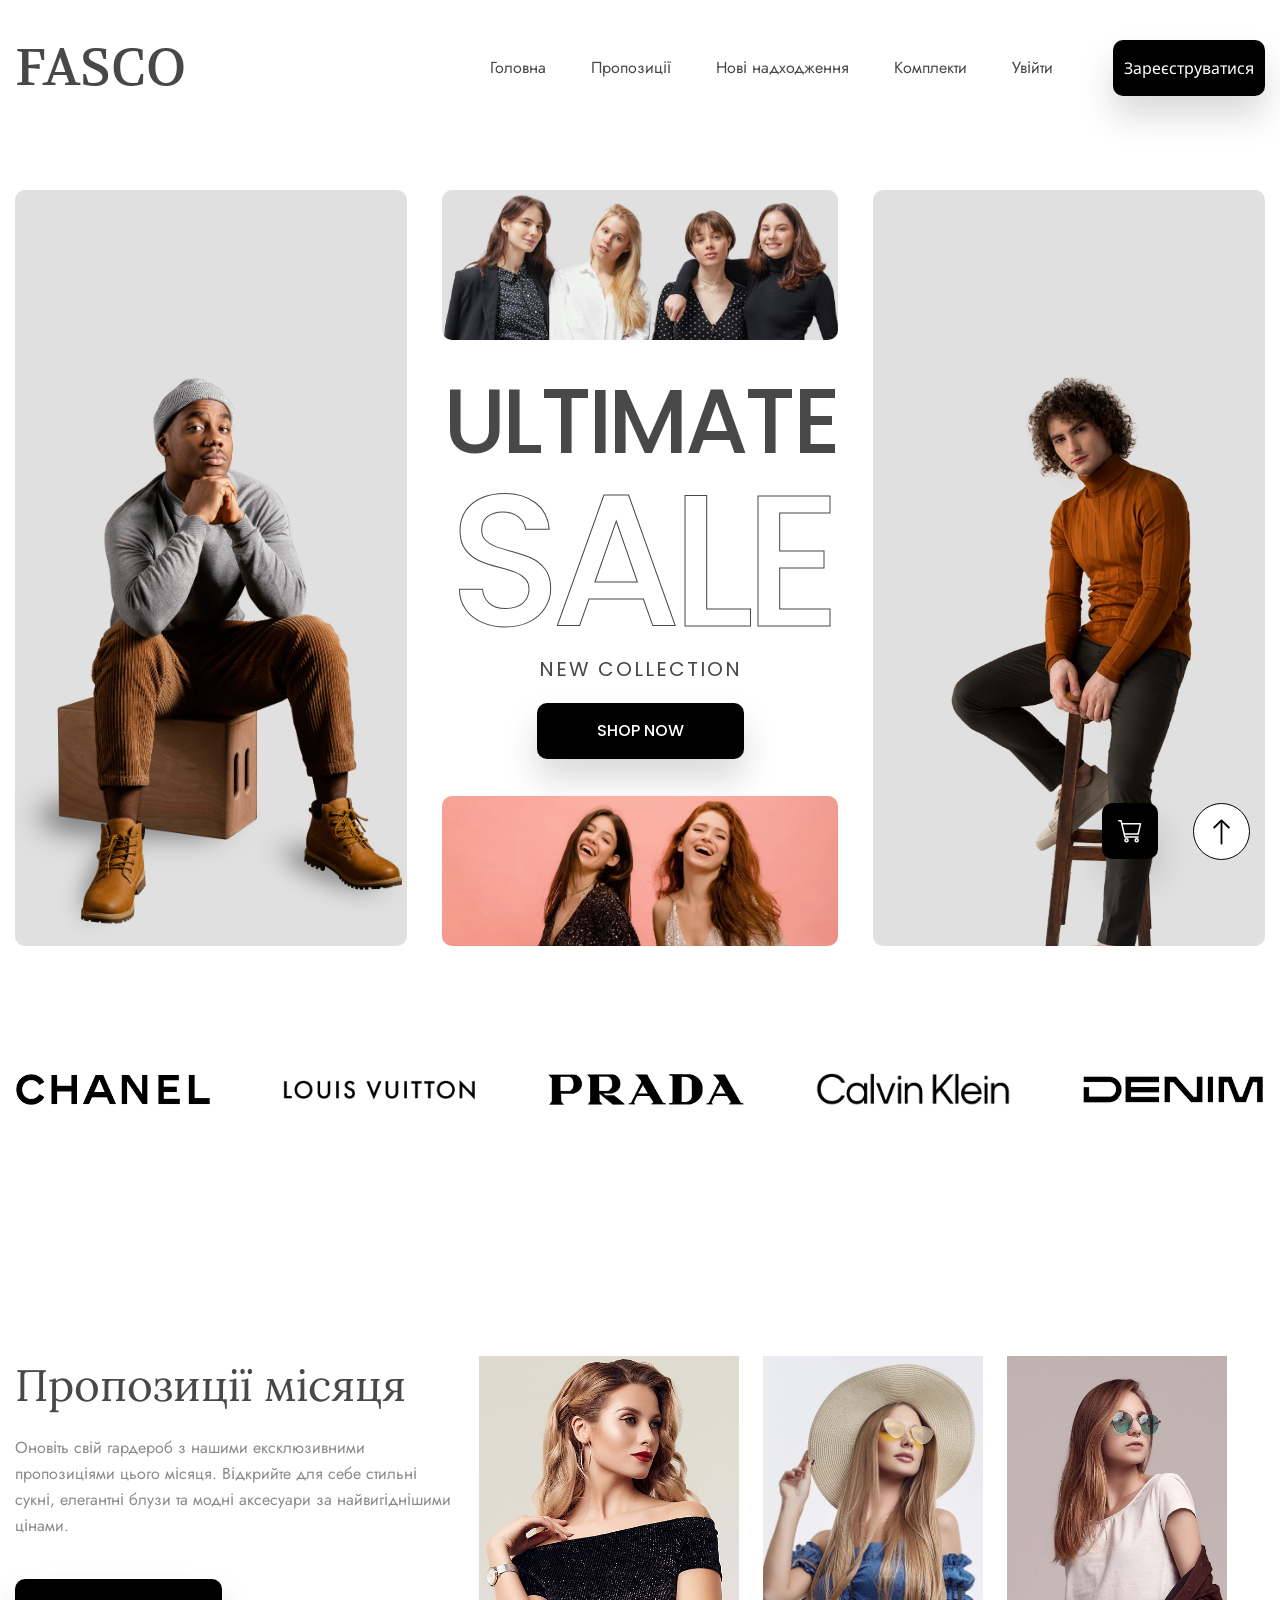
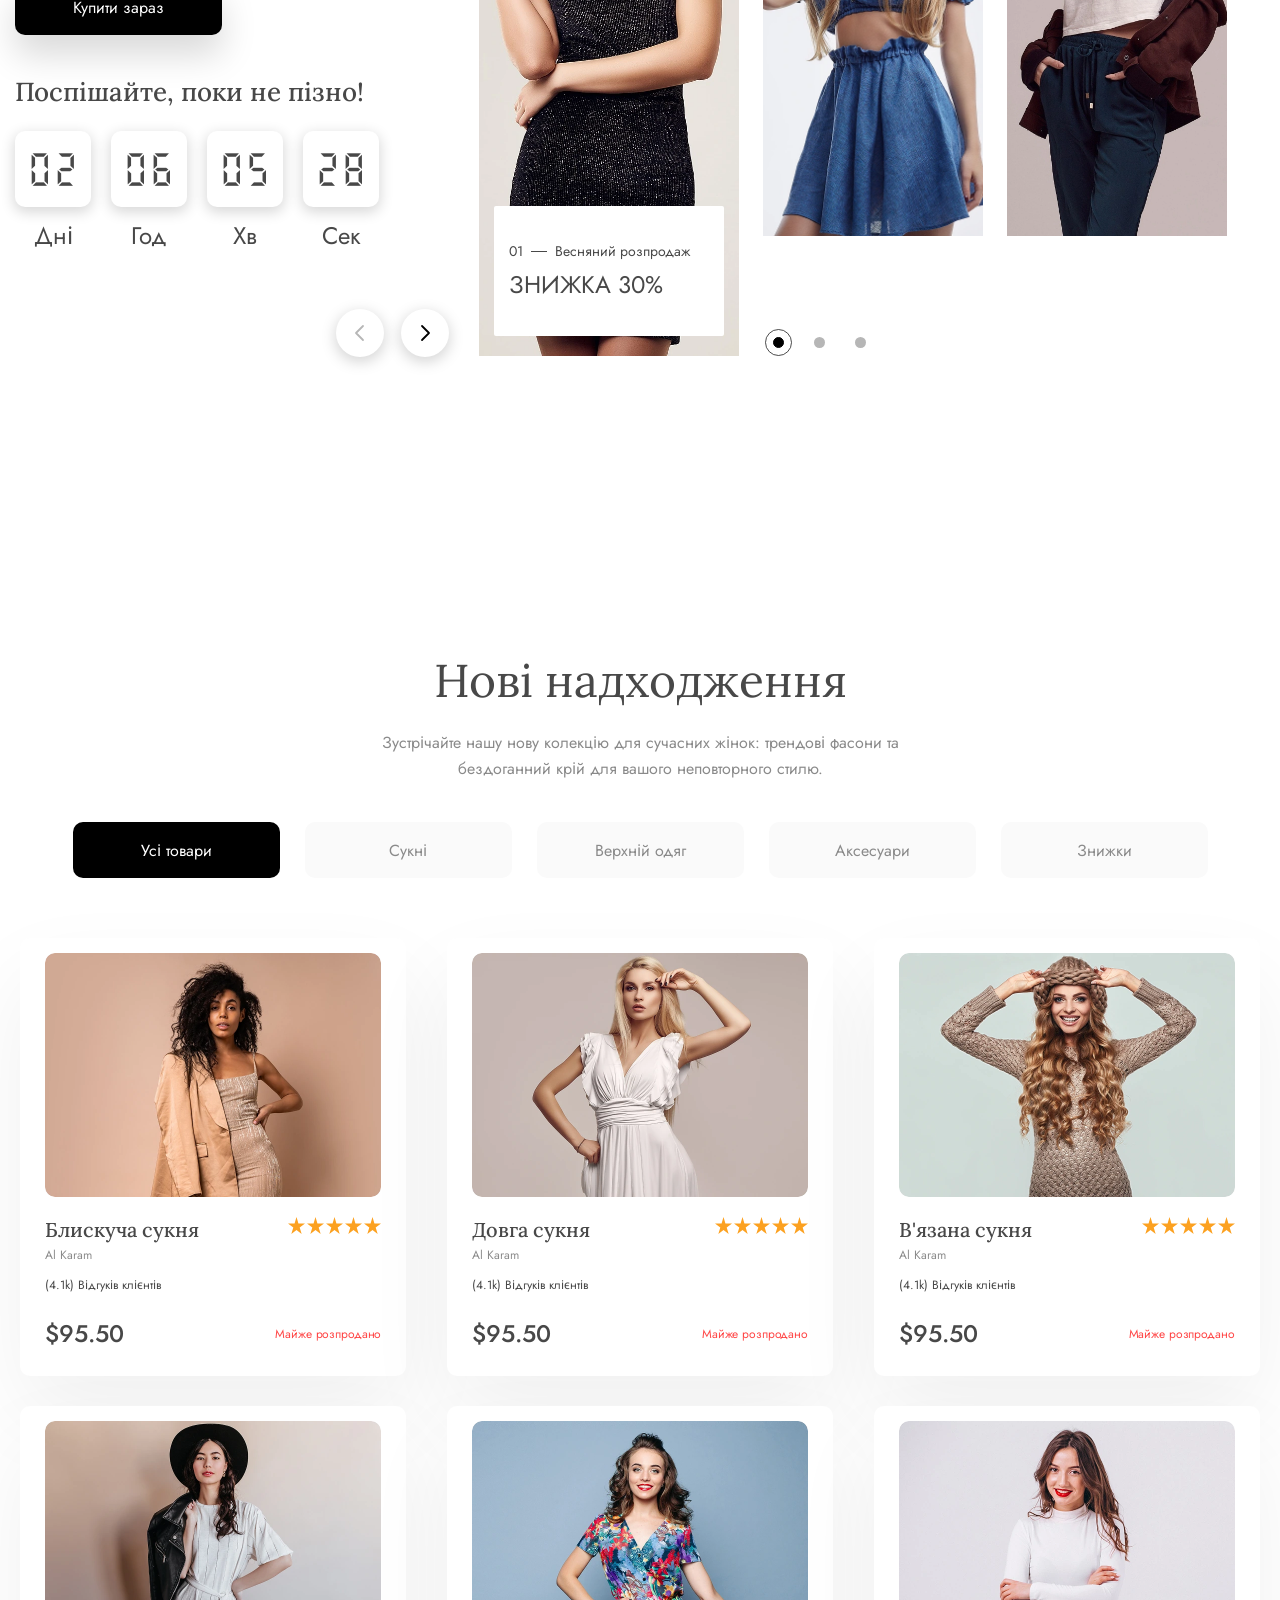
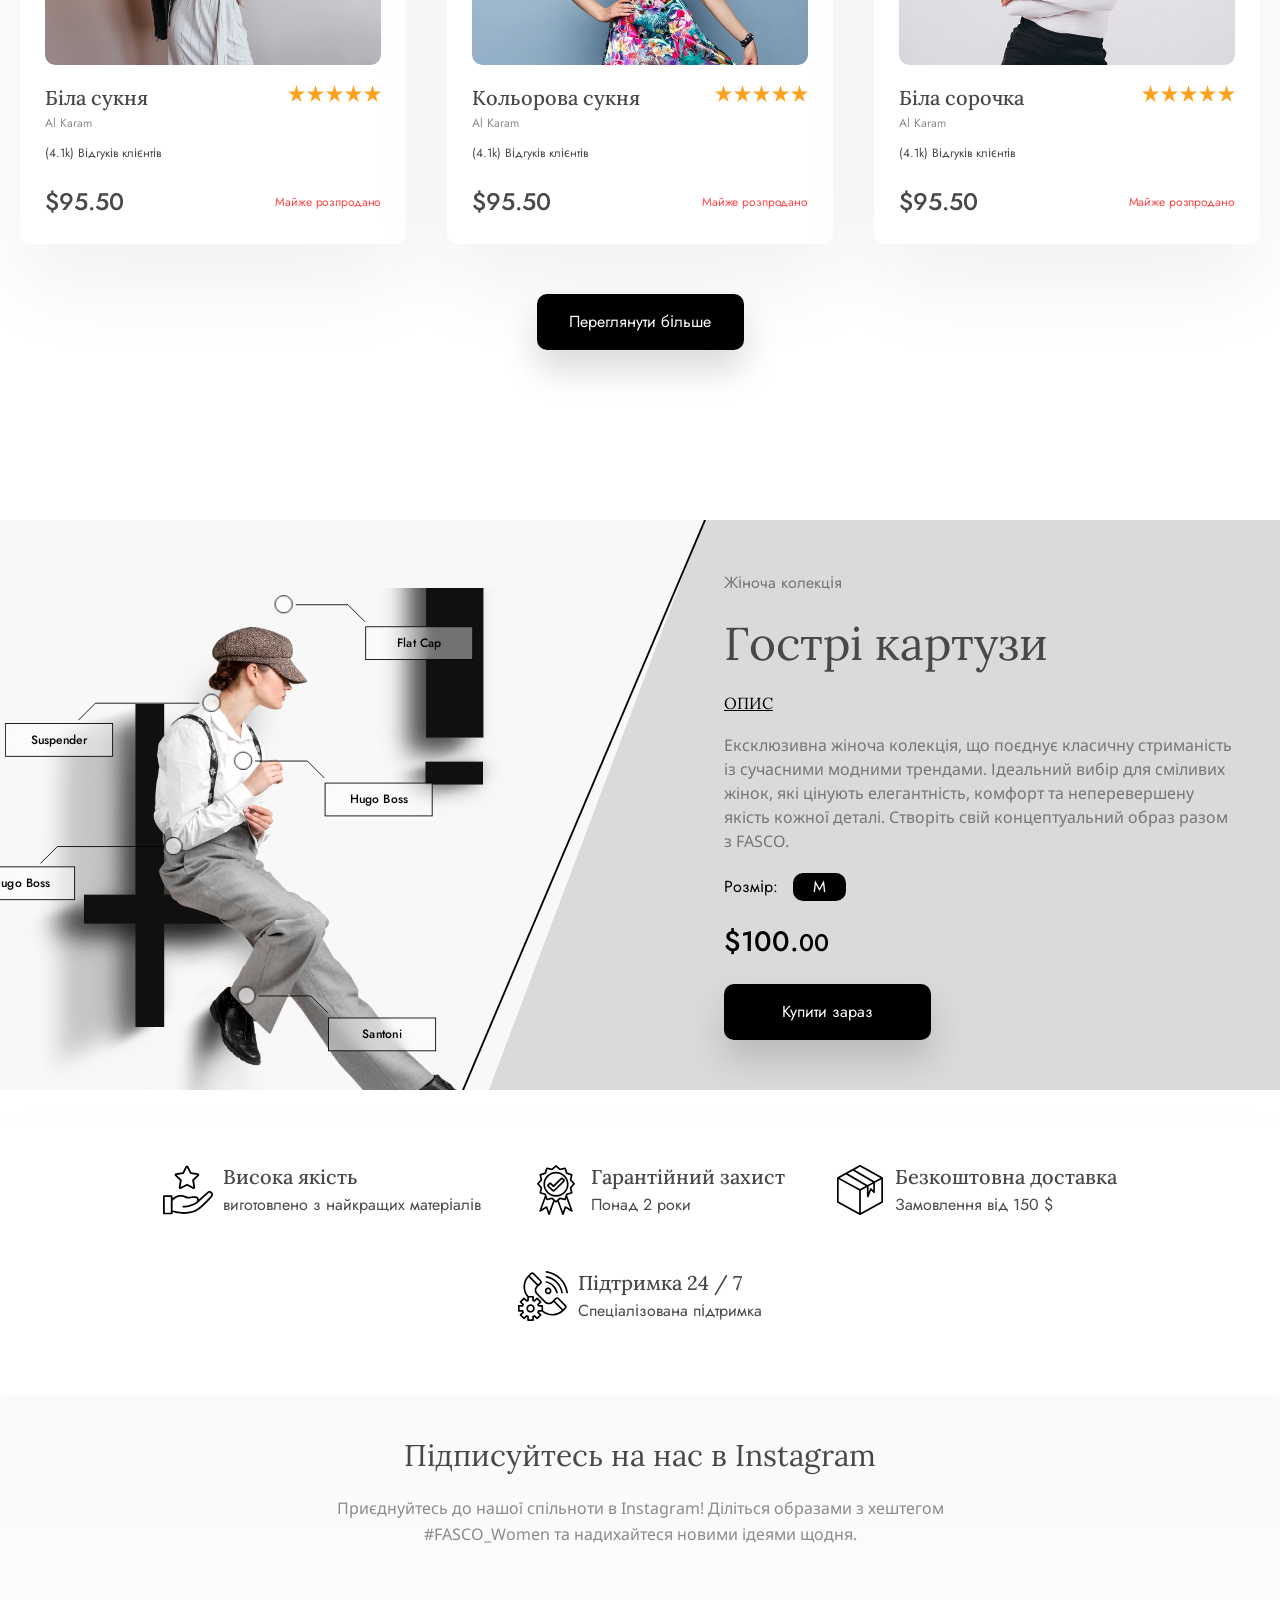
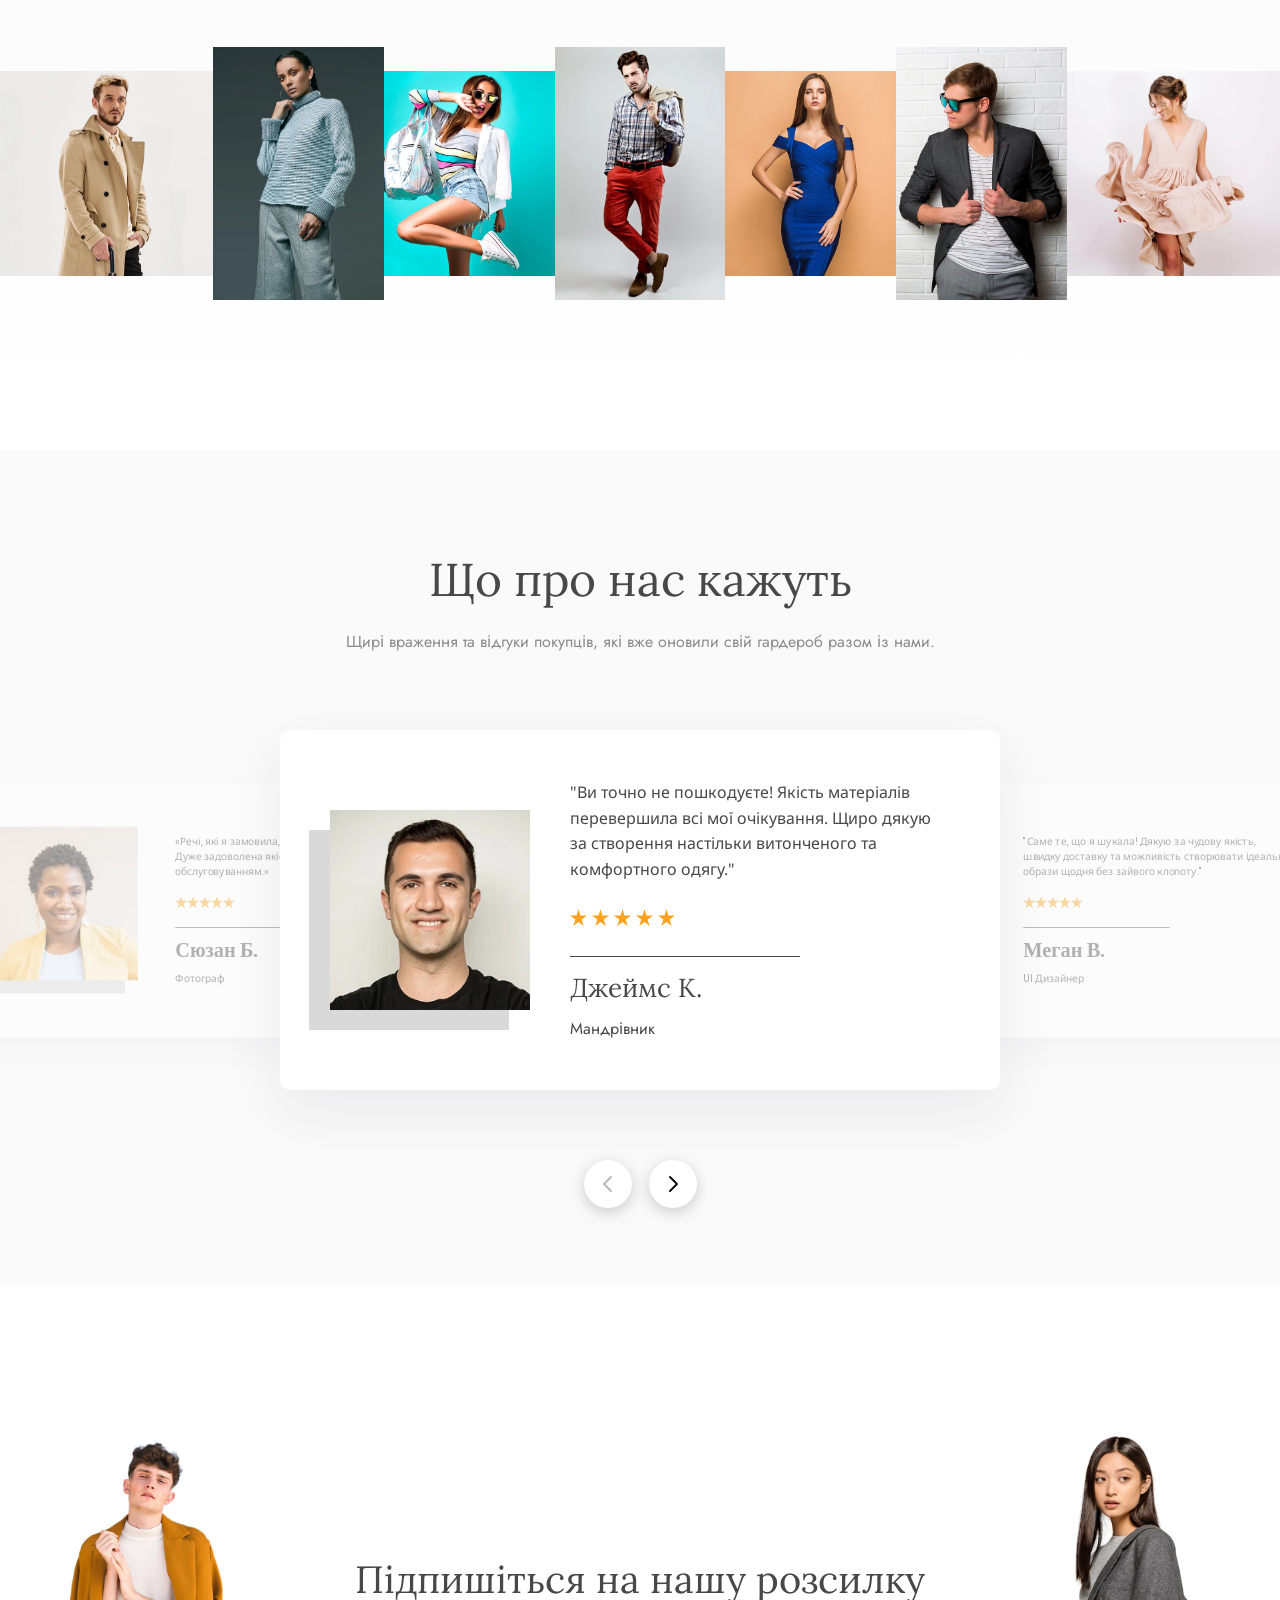
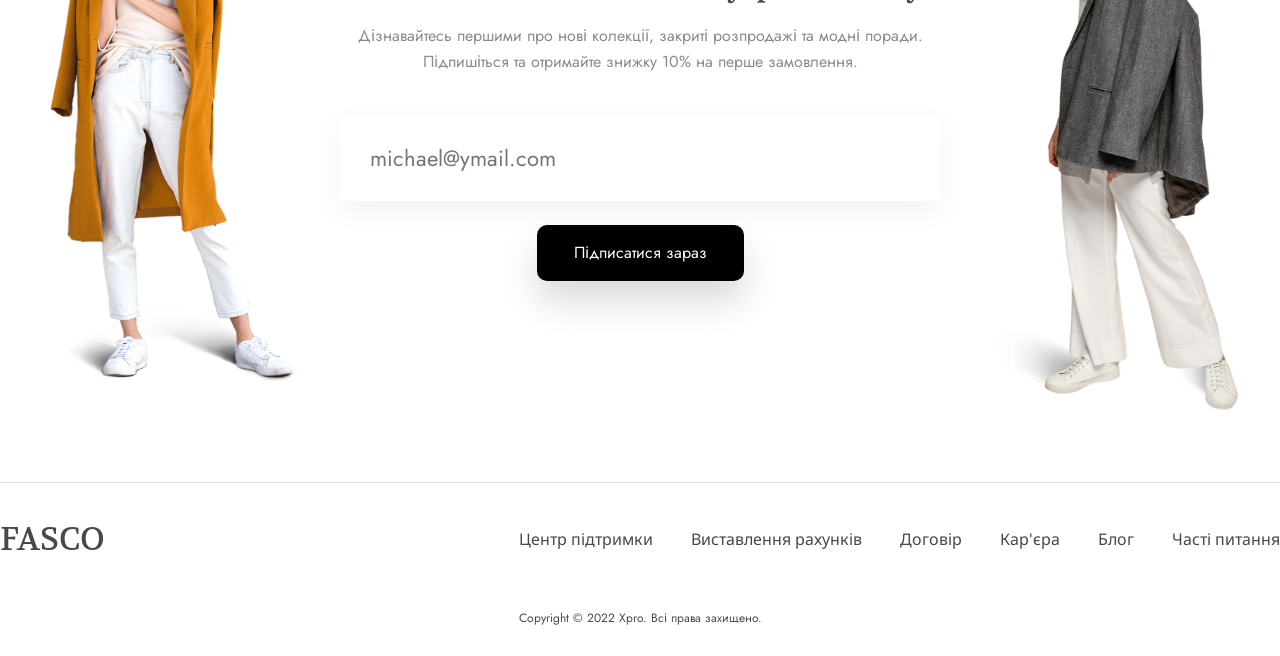
==== commit b7a00aa1: "Add JSON data loading" ====
--- a/index.html
+++ b/index.html
@@ -1,542 +1,542 @@
-<!DOCTYPE html>
-<html lang="uk">
-<head>
-    <meta charset="UTF-8">
-    <meta name="viewport" content="width=device-width, initial-scale=1.0">
-    <title>FASCO — Магазин сучасного жіночого одягу</title>
-    
-    <meta name="description" content="Відкрийте для себе FASCO — сучасний інтернет-магазин стильного жіночого одягу. Трендові колекції, знижки до 30%, нові надходження та швидка доставка.">
-    
-    <link rel="preconnect" href="https://fonts.googleapis.com">
-    <link rel="preconnect" href="https://fonts.gstatic.com" crossorigin>
-    <link href="https://fonts.googleapis.com/css2?family=Jost:ital,wght@0,400;0,500;0,600;0,700;1,400&amp;family=Lora:wght@400;500;600;700&amp;family=Noto+Sans:wght@400;500;600;700&amp;family=Poppins:wght@400;500&amp;family=Volkhov:wght@400&amp;display=swap" rel="stylesheet">
-    
-    <link rel="stylesheet" href="assets/css/home-style.css">
-    <link rel="stylesheet" href="assets/css/components.css">
-
-    <script src="assets/js/store.js" defer></script>
-    <script src="assets/js/main.js" defer></script>
-    <link rel="icon" href="assets/images/favicon.png" type="image/png">
-</head>
-<body>
-        <header class="main-header">
-        <div class="header-container">
-            <a href="index.html" class="logo">FASCO</a>
-
-            <button class="menu-btn" aria-label="Перемкнути меню" aria-expanded="false"></button>
-
-            <nav class="nav-menu">
-                <a href="index.html" class="nav-link active">Головна</a>
-                <a href="#deals" class="nav-link">Пропозиції</a>
-                <a href="#arrivals" class="nav-link">Нові надходження</a>
-                <a href="#collection" class="nav-link">Комплекти</a>
-                <a href="404.html" class="nav-link">Увійти</a>
-            </nav>
-
-            <button class="btn-signup">Зареєструватися</button>
-        </div>
-    </header>
-
-    <main id="main-content">
-    <section class="hero-section">
-        <div class="hero-container">
-            
-            <div class="hero-left-block">
-                <img src="assets/images/hero-left-man.webp" alt="Fashion Man" class="hero-img-left">
-            </div>
-
-            <div class="hero-center-block">
-                <div class="center-img-top-bg">
-                    <img src="assets/images/hero-center-women.webp" alt="4 Women Collection" class="center-img-top">
-                </div>
-                
-                <div class="hero-text-wrapper">
-                    <h1 class="text-ultimate">ULTIMATE</h1>
-                    <h2 class="text-sale">SALE</h2>
-                    <p class="text-new-collection">NEW COLLECTION</p>
-                    <a class="btn-shop-now" href="shop-page.html">SHOP NOW</a>
-                </div>
-                
-                <div class="center-img-bottom-bg">
-                    <img src="assets/images/hero-center-dresses.webp" alt="2 Women Dresses" class="center-img-bottom">
-                </div>
-            </div>
-
-            <div class="hero-right-block">
-                <img src="assets/images/hero-right-man.webp" alt="Fashion Man Right" class="hero-img-right">
-            </div>
-        </div>
-    </section>
-
-    <div class="brands-section">
-        <div class="brands-container">
-            <img src="assets/images/brand-chanel.png" alt="Chanel" class="brand-img brand-chanel">
-            <img src="assets/images/brand-lv.png" alt="Louis Vuitton" class="brand-img brand-lv">
-            <img src="assets/images/brand-prada.png" alt="Prada" class="brand-img brand-prada">
-            <img src="assets/images/brand-ck.png" alt="Calvin Klein" class="brand-img brand-ck">
-            <img src="assets/images/brand-denim.png" alt="Denim" class="brand-img brand-denim">
-        </div>
-    </div>
-
-    <div class="floating-buttons">
-        <button class="float-btn cart-btn" aria-label="Кошик">
-            <svg width="24" height="23" viewBox="0 0 24 23" aria-hidden="true" focusable="false"><use href="assets/images/icons/sprite-home.svg#cart"></use></svg>
-        </button>
-        <button class="float-btn top-btn" aria-label="Вгору">
-            <svg width="57" height="57" viewBox="0 0 57 57" aria-hidden="true" focusable="false"><use href="assets/images/icons/sprite-home.svg#arrow-up"></use></svg>
-        </button>
-    </div>
-
-    <section class="deals-section" id="deals">
-        <div class="deals-container">
-            <div class="deals-content">
-                <h2 class="deals-title">Пропозиції місяця</h2>
-                <p class="deals-desc">Оновіть свій гардероб з нашими ексклюзивними пропозиціями цього місяця. 
-                    Відкрийте для себе стильні сукні, елегантні блузи та модні аксесуари за найвигіднішими цінами.</p>
-                
-                <button class="btn-buy-now">Купити зараз</button>
-                
-                <h3 class="deals-subtitle">Поспішайте, поки не пізно!</h3>
-                
-                <div class="timer-wrapper">
-                    <div class="timer-item">
-                        <div class="timer-box"><span class="timer-num">02</span></div>
-                        <span class="timer-label">Дні</span>
-                    </div>
-                    <div class="timer-item">
-                        <div class="timer-box"><span class="timer-num">06</span></div>
-                        <span class="timer-label">Год</span>
-                    </div>
-                    <div class="timer-item">
-                        <div class="timer-box"><span class="timer-num">05</span></div>
-                        <span class="timer-label">Хв</span>
-                    </div>
-                    <div class="timer-item">
-                        <div class="timer-box"><span class="timer-num">30</span></div>
-                        <span class="timer-label">Сек</span>
-                    </div>
-                </div>
-            </div>
-
-            <div class="deals-slider">
-                <div class="slider-nav">
-                    <button class="nav-btn prev-btn" aria-label="Попередній">
-                        <svg width="78" height="78" viewBox="0 0 78 78" aria-hidden="true" focusable="false"><use href="assets/images/icons/sprite-home.svg#deals-btn-prev"></use></svg>
-                    </button>
-                    <button class="nav-btn next-btn" aria-label="Наступний">
-                        <svg width="78" height="78" viewBox="0 0 78 78" aria-hidden="true" focusable="false"><use href="assets/images/icons/sprite-home.svg#deals-btn-next"></use></svg>
-                    </button>
-                </div>
-
-                <div class="slider-track">
-                    <div class="slide-item main-slide">
-                        <img src="assets/images/deal-black-dress.webp" alt="Жінка в чорній сукні" class="slide-img flipped-img">
-                        
-                        <div class="discount-card">
-                            <div class="discount-header">
-                                <span class="discount-num">01</span>
-                                <span class="discount-line"></span>
-                                <span class="discount-name">Весняний розпродаж</span>
-                            </div>
-                            <div class="discount-value">ЗНИЖКА 30%</div>
-                        </div>
-                    </div>
-
-                    <div class="secondary-slides-wrapper">
-                        <div class="secondary-slides">
-                            <div class="slide-item secondary-slide">
-                                <img src="assets/images/deal-blue-set.webp" alt="Жінка в синій сукні" class="slide-img">
-                            </div>
-                            
-                            <div class="slide-item secondary-slide">
-                                <img src="assets/images/deal-casual-outfit.webp" alt="Дівчина в повсякденному одязі" class="slide-img">
-                            </div>
-                        </div>
-
-                        <div class="slider-pagination">
-                            <div class="dot active-dot">
-                                <svg width="27" height="27" viewBox="0 0 27 27" role="img" aria-label="Активна крапка" focusable="false"><use href="assets/images/icons/sprite-home.svg#deals-dot-active"></use></svg>
-                            </div>
-                            <div class="dot">
-                                <svg width="11" height="11" viewBox="0 0 11 11" role="img" aria-label="Неактивна крапка" focusable="false"><use href="assets/images/icons/sprite-home.svg#deals-dot-inactive"></use></svg>
-                            </div>
-                            <div class="dot">
-                                <svg width="11" height="11" viewBox="0 0 11 11" role="img" aria-label="Неактивна крапка" focusable="false"><use href="assets/images/icons/sprite-home.svg#deals-dot-inactive"></use></svg>
-                            </div>
-                            <div class="dot">
-                                <svg width="11" height="11" viewBox="0 0 11 11" role="img" aria-label="Неактивна крапка" focusable="false"><use href="assets/images/icons/sprite-home.svg#deals-dot-inactive"></use></svg>
-                            </div>
-                        </div>
-                    </div> 
-                </div> 
-            </div> 
-        </div> 
-    </section>
-
-    <section class="new-arrivals-section" id="arrivals">
-        <div class="new-arrivals-container">
-            <h2 class="section-title">Нові надходження</h2>
-            <p class="section-desc">Зустрічайте нашу нову колекцію для сучасних жінок: трендові фасони та бездоганний крій для вашого неповторного стилю.</p>
-
-            <div class="category-tabs">
-                <button class="tab-btn active">Усі товари</button>
-                <button class="tab-btn">Сукні</button>
-                <button class="tab-btn">Верхній одяг</button>
-                <button class="tab-btn">Аксесуари</button>
-                <button class="tab-btn">Знижки</button>
-            </div>
-
-            <div class="products-grid">
-                <div class="product-card">
-                    <div class="product-img-wrap">
-                        <img src="assets/images/arrivals-shiny-dress.webp" alt="Блискуча сукня" class="product-img">
-                    </div>
-                    <div class="product-info">
-                        <div class="product-title-row">
-                            <h3 class="product-title">Блискуча сукня</h3> 
-                            <div class="product-stars">
-                                <svg class="star-icon" width="19" height="19" viewBox="0 0 19 19" role="img" aria-label="зірка" focusable="false"><use href="assets/images/icons/sprite-home.svg#arrivals-star"></use></svg>
-                                <svg class="star-icon" width="19" height="19" viewBox="0 0 19 19" role="img" aria-label="зірка" focusable="false"><use href="assets/images/icons/sprite-home.svg#arrivals-star"></use></svg>
-                                <svg class="star-icon" width="19" height="19" viewBox="0 0 19 19" role="img" aria-label="зірка" focusable="false"><use href="assets/images/icons/sprite-home.svg#arrivals-star"></use></svg>
-                                <svg class="star-icon" width="19" height="19" viewBox="0 0 19 19" role="img" aria-label="зірка" focusable="false"><use href="assets/images/icons/sprite-home.svg#arrivals-star"></use></svg>
-                                <svg class="star-icon" width="19" height="19" viewBox="0 0 19 19" role="img" aria-label="зірка" focusable="false"><use href="assets/images/icons/sprite-home.svg#arrivals-star"></use></svg>
-                            </div>
-                        </div>
-                        <p class="product-brand">Al Karam</p>
-                        <div class="product-reviews">(4.1k) Відгуків клієнтів</div>
-                        <div class="product-price-row">
-                            <span class="product-price">$95.50</span>
-                            <span class="product-status">Майже розпродано</span>
-                        </div>
-                    </div>
-                </div>
-
-                <div class="product-card">
-                    <div class="product-img-wrap">
-                        <img src="assets/images/arrivals-long-dress.webp" alt="Довга сукня" class="product-img">
-                    </div>
-                    <div class="product-info">
-                        <div class="product-title-row">
-                            <h3 class="product-title">Довга сукня</h3> 
-                            <div class="product-stars">
-                                <svg class="star-icon" width="19" height="19" viewBox="0 0 19 19" role="img" aria-label="зірка" focusable="false"><use href="assets/images/icons/sprite-home.svg#arrivals-star"></use></svg>
-                                <svg class="star-icon" width="19" height="19" viewBox="0 0 19 19" role="img" aria-label="зірка" focusable="false"><use href="assets/images/icons/sprite-home.svg#arrivals-star"></use></svg>
-                                <svg class="star-icon" width="19" height="19" viewBox="0 0 19 19" role="img" aria-label="зірка" focusable="false"><use href="assets/images/icons/sprite-home.svg#arrivals-star"></use></svg>
-                                <svg class="star-icon" width="19" height="19" viewBox="0 0 19 19" role="img" aria-label="зірка" focusable="false"><use href="assets/images/icons/sprite-home.svg#arrivals-star"></use></svg>
-                                <svg class="star-icon" width="19" height="19" viewBox="0 0 19 19" role="img" aria-label="зірка" focusable="false"><use href="assets/images/icons/sprite-home.svg#arrivals-star"></use></svg>
-                            </div>
-                        </div>
-                        <p class="product-brand">Al Karam</p>
-                        <div class="product-reviews">(4.1k) Відгуків клієнтів</div>
-                        <div class="product-price-row">
-                            <span class="product-price">$95.50</span>
-                            <span class="product-status">Майже розпродано</span>
-                        </div>
-                    </div>
-                </div>
-
-                <div class="product-card">
-                    <div class="product-img-wrap">
-                        <img src="assets/images/arrivals-full-sweater.webp" alt="В'язана сукня" class="product-img">
-                    </div>
-                    <div class="product-info">
-                        <div class="product-title-row">
-                            <h3 class="product-title">В'язана сукня</h3> 
-                            <div class="product-stars">
-                                <svg class="star-icon" width="19" height="19" viewBox="0 0 19 19" role="img" aria-label="зірка" focusable="false"><use href="assets/images/icons/sprite-home.svg#arrivals-star"></use></svg>
-                                <svg class="star-icon" width="19" height="19" viewBox="0 0 19 19" role="img" aria-label="зірка" focusable="false"><use href="assets/images/icons/sprite-home.svg#arrivals-star"></use></svg>
-                                <svg class="star-icon" width="19" height="19" viewBox="0 0 19 19" role="img" aria-label="зірка" focusable="false"><use href="assets/images/icons/sprite-home.svg#arrivals-star"></use></svg>
-                                <svg class="star-icon" width="19" height="19" viewBox="0 0 19 19" role="img" aria-label="зірка" focusable="false"><use href="assets/images/icons/sprite-home.svg#arrivals-star"></use></svg>
-                                <svg class="star-icon" width="19" height="19" viewBox="0 0 19 19" role="img" aria-label="зірка" focusable="false"><use href="assets/images/icons/sprite-home.svg#arrivals-star"></use></svg>
-                            </div>
-                        </div>
-                        <p class="product-brand">Al Karam</p>
-                        <div class="product-reviews">(4.1k) Відгуків клієнтів</div>
-                        <div class="product-price-row">
-                            <span class="product-price">$95.50</span>
-                            <span class="product-status">Майже розпродано</span>
-                        </div>
-                    </div>
-                </div>
-
-                <div class="product-card">
-                    <div class="product-img-wrap">
-                        <img src="assets/images/arrivals-white-dress.webp" alt="Біла сукня" class="product-img">
-                    </div>
-                    <div class="product-info">
-                        <div class="product-title-row">
-                            <h3 class="product-title">Біла сукня</h3> 
-                            <div class="product-stars">
-                                <svg class="star-icon" width="19" height="19" viewBox="0 0 19 19" role="img" aria-label="зірка" focusable="false"><use href="assets/images/icons/sprite-home.svg#arrivals-star"></use></svg>
-                                <svg class="star-icon" width="19" height="19" viewBox="0 0 19 19" role="img" aria-label="зірка" focusable="false"><use href="assets/images/icons/sprite-home.svg#arrivals-star"></use></svg>
-                                <svg class="star-icon" width="19" height="19" viewBox="0 0 19 19" role="img" aria-label="зірка" focusable="false"><use href="assets/images/icons/sprite-home.svg#arrivals-star"></use></svg>
-                                <svg class="star-icon" width="19" height="19" viewBox="0 0 19 19" role="img" aria-label="зірка" focusable="false"><use href="assets/images/icons/sprite-home.svg#arrivals-star"></use></svg>
-                                <svg class="star-icon" width="19" height="19" viewBox="0 0 19 19" role="img" aria-label="зірка" focusable="false"><use href="assets/images/icons/sprite-home.svg#arrivals-star"></use></svg>
-                            </div>
-                        </div>
-                        <p class="product-brand">Al Karam</p>
-                        <div class="product-reviews">(4.1k) Відгуків клієнтів</div>
-                        <div class="product-price-row">
-                            <span class="product-price">$95.50</span>
-                            <span class="product-status">Майже розпродано</span>
-                        </div>
-                    </div>
-                </div>
-
-                <div class="product-card">
-                    <div class="product-img-wrap">
-                        <img src="assets/images/arrivals-colorful-dress.webp" alt="Кольорова сукня" class="product-img">
-                    </div>
-                    <div class="product-info">
-                        <div class="product-title-row">
-                            <h3 class="product-title">Кольорова сукня</h3> 
-                            <div class="product-stars">
-                                <svg class="star-icon" width="19" height="19" viewBox="0 0 19 19" role="img" aria-label="зірка" focusable="false"><use href="assets/images/icons/sprite-home.svg#arrivals-star"></use></svg>
-                                <svg class="star-icon" width="19" height="19" viewBox="0 0 19 19" role="img" aria-label="зірка" focusable="false"><use href="assets/images/icons/sprite-home.svg#arrivals-star"></use></svg>
-                                <svg class="star-icon" width="19" height="19" viewBox="0 0 19 19" role="img" aria-label="зірка" focusable="false"><use href="assets/images/icons/sprite-home.svg#arrivals-star"></use></svg>
-                                <svg class="star-icon" width="19" height="19" viewBox="0 0 19 19" role="img" aria-label="зірка" focusable="false"><use href="assets/images/icons/sprite-home.svg#arrivals-star"></use></svg>
-                                <svg class="star-icon" width="19" height="19" viewBox="0 0 19 19" role="img" aria-label="зірка" focusable="false"><use href="assets/images/icons/sprite-home.svg#arrivals-star"></use></svg>
-                            </div>
-                        </div>
-                        <p class="product-brand">Al Karam</p>
-                        <div class="product-reviews">(4.1k) Відгуків клієнтів</div>
-                        <div class="product-price-row">
-                            <span class="product-price">$95.50</span>
-                            <span class="product-status">Майже розпродано</span>
-                        </div>
-                    </div>
-                </div>
-
-                <div class="product-card">
-                    <div class="product-img-wrap">
-                        <img src="assets/images/arrivals-white-shirt.webp" alt="Біла сорочка" class="product-img">
-                    </div>
-                    <div class="product-info">
-                        <div class="product-title-row">
-                            <h3 class="product-title">Біла сорочка</h3> 
-                            <div class="product-stars">
-                                <svg class="star-icon" width="19" height="19" viewBox="0 0 19 19" role="img" aria-label="зірка" focusable="false"><use href="assets/images/icons/sprite-home.svg#arrivals-star"></use></svg>
-                                <svg class="star-icon" width="19" height="19" viewBox="0 0 19 19" role="img" aria-label="зірка" focusable="false"><use href="assets/images/icons/sprite-home.svg#arrivals-star"></use></svg>
-                                <svg class="star-icon" width="19" height="19" viewBox="0 0 19 19" role="img" aria-label="зірка" focusable="false"><use href="assets/images/icons/sprite-home.svg#arrivals-star"></use></svg>
-                                <svg class="star-icon" width="19" height="19" viewBox="0 0 19 19" role="img" aria-label="зірка" focusable="false"><use href="assets/images/icons/sprite-home.svg#arrivals-star"></use></svg>
-                                <svg class="star-icon" width="19" height="19" viewBox="0 0 19 19" role="img" aria-label="зірка" focusable="false"><use href="assets/images/icons/sprite-home.svg#arrivals-star"></use></svg>
-                            </div>
-                        </div>
-                        <p class="product-brand">Al Karam</p>
-                        <div class="product-reviews">(4.1k) Відгуків клієнтів</div>
-                        <div class="product-price-row">
-                            <span class="product-price">$95.50</span>
-                            <span class="product-status">Майже розпродано</span>
-                        </div>
-                    </div>
-                </div>
-            </div>
-            
-            <button class="btn-view-more">Переглянути більше</button>
-        </div>
-    </section>
-
-    <section class="peaky-section" id="collection">
-        <div class="peaky-banner">
-            <div class="model-wrapper">
-                <img src="assets/images/peaky-model.webp" alt="Модель Гострі картузи" class="peaky-model-img">
-            </div>
-
-            <object type="image/svg+xml" data="assets/images/icons/peaky-lines-home.svg" class="peaky-lines-overlay"></object>
-
-            <div class="peaky-separator"></div>
-
-            <div class="peaky-right-content-zone">
-                <div class="peaky-content">
-                    <p class="peaky-subtitle">Жіноча колекція</p>
-                    <h2 class="peaky-title">Гострі картузи</h2>
-                    
-                    <h3 class="peaky-desc-title">ОПИС</h3> 
-                    <p class="peaky-desc">Ексклюзивна жіноча колекція, що поєднує класичну стриманість із сучасними модними трендами. 
-                        Ідеальний вибір для сміливих жінок, які цінують елегантність, комфорт та неперевершену якість кожної деталі. Створіть свій концептуальний образ разом з FASCO.</p>
-                    
-                    <div class="peaky-size-row">
-                        <span class="size-label">Розмір:</span> 
-                        <span class="size-badge">M</span>
-                    </div>
-                    
-                    <div class="peaky-price">$100.<span class="peaky-cents">00</span></div>
-                    <button class="btn-buy-peaky">Купити зараз</button>
-                </div>
-            </div>
-        </div>
-
-        <div class="features-row">
-            <div class="feature-box">
-                <svg class="feature-icon" width="51" height="50" viewBox="0 0 51 50" role="img" aria-label="Рука і зірка" focusable="false"><use href="assets/images/icons/sprite-home.svg#peaky-hand-and-star"></use></svg>
-                <div class="feature-text">
-                    <h3>Висока якість</h3>
-                    <p>виготовлено з найкращих матеріалів</p>
-                </div>
-            </div>
-            <div class="feature-box">
-                <svg class="feature-icon" width="38" height="50" viewBox="0 0 38 50" role="img" aria-label="Значок" focusable="false"><use href="assets/images/icons/sprite-home.svg#peaky-badge"></use></svg>
-                <div class="feature-text">
-                    <h3>Гарантійний захист</h3> 
-                    <p>Понад 2 роки</p>
-                </div>
-            </div>
-            <div class="feature-box">
-                <svg class="feature-icon" width="46" height="50" viewBox="0 0 46 50" role="img" aria-label="Коробка" focusable="false"><use href="assets/images/icons/sprite-home.svg#peaky-box"></use></svg>
-                <div class="feature-text">
-                    <h3>Безкоштовна доставка</h3> 
-                    <p>Замовлення від 150 $</p>
-                </div>
-            </div>
-            <div class="feature-box">
-                <svg class="feature-icon" width="50" height="50" viewBox="0 0 50 50" role="img" aria-label="Підтримка" focusable="false"><use href="assets/images/icons/sprite-home.svg#peaky-phone"></use></svg>
-                <div class="feature-text">
-                    <h3>Підтримка 24 / 7</h3> 
-                    <p>Спеціалізована підтримка</p>
-                </div>
-            </div>
-        </div>
-    </section>
-
-    <section class="instagram-section">
-        <div class="instagram-header">
-            <h2 class="instagram-title">Підписуйтесь на нас в Instagram</h2>
-            <p class="instagram-desc">Приєднуйтесь до нашої спільноти в Instagram! Діліться образами з хештегом #FASCO_Women та надихайтеся новими ідеями щодня.</p>
-        </div>
-
-        <div class="instagram-gallery">
-            <img src="assets/images/insta-man-coat.webp" alt="Чоловік у пальто" class="insta-img insta-edge">
-
-            <img src="assets/images/insta-woman-grey-sweater.webp" alt="Жінка в сірому светрі" class="insta-img insta-tall">
-            <img src="assets/images/insta-woman-blue-bg.webp" alt="Жінка на синьому тлі" class="insta-img insta-short">
-
-            <img src="assets/images/insta-man-shirt.webp" alt="Чоловік у картатій сорочці" class="insta-img insta-tall">
-            <img src="assets/images/insta-woman-blue-dress.webp" alt="Жінка в синій сукні" class="insta-img insta-short">
-            <img src="assets/images/insta-man-jacket.webp" alt="Чоловік у піджаку" class="insta-img insta-tall">
-
-            <img src="assets/images/insta-woman-beige-dress.webp" alt="Жінка в легкій сукні" class="insta-img insta-edge">
-        </div>
-    </section>
-
-    <section class="reviews-section">
-        <div class="reviews-container">
-            <div class="reviews-header">
-                <h2 class="reviews-title">Що про нас кажуть</h2>
-                <p class="reviews-desc">Щирі враження та відгуки покупців, які вже оновили свій гардероб разом із нами.</p>
-            </div>
-
-            <div class="reviews-slider-wrap">
-                
-                <div class="reviews-card side-card left-card">
-                    <div class="side-image-wrap">
-                        <div class="side-bg-rect"></div>
-                        <img src="assets/images/review-woman-yellow-jacket.webp" alt="Жінка в жовтій куртці" class="side-photo">
-                    </div>
-                <div class="side-info">
-                        <p class="side-quote">«Речі, які я замовила, стали найкращим придбанням. Дуже задоволена якістю товарів та обслуговуванням.»</p>
-                        <div class="side-stars">
-                            <svg class="star-icon" width="19" height="19" viewBox="0 0 19 19" role="img" aria-label="зірка" focusable="false"><use href="assets/images/icons/sprite-home.svg#arrivals-star"></use></svg>
-                            <svg class="star-icon" width="19" height="19" viewBox="0 0 19 19" role="img" aria-label="зірка" focusable="false"><use href="assets/images/icons/sprite-home.svg#arrivals-star"></use></svg>
-                            <svg class="star-icon" width="19" height="19" viewBox="0 0 19 19" role="img" aria-label="зірка" focusable="false"><use href="assets/images/icons/sprite-home.svg#arrivals-star"></use></svg>
-                            <svg class="star-icon" width="19" height="19" viewBox="0 0 19 19" role="img" aria-label="зірка" focusable="false"><use href="assets/images/icons/sprite-home.svg#arrivals-star"></use></svg>
-                            <svg class="star-icon" width="19" height="19" viewBox="0 0 19 19" role="img" aria-label="зірка" focusable="false"><use href="assets/images/icons/sprite-home.svg#arrivals-star"></use></svg>
-                        </div>
-                        <div class="side-separator"></div>
-                        <h3 class="side-name">Сюзан Б.</h3>
-                        <p class="side-role">Фотограф</p>
-                    </div>
-                </div>
-
-                <div class="reviews-card main-card">
-                    <div class="reviews-image-wrap">
-                        <div class="reviews-bg-rect"></div>
-                        <img src="assets/images/review-man.webp" alt="Чоловік у чорній футболці" class="reviews-photo">
-                    </div>
-
-                    <div class="reviews-info">
-                        <p class="reviews-quote">"Ви точно не пошкодуєте! Якість матеріалів перевершила всі мої очікування. 
-                            Щиро дякую за створення настільки витонченого та комфортного одягу."</p>
-                        
-                        <div class="reviews-stars">
-                            <svg class="star-icon" width="19" height="19" viewBox="0 0 19 19" role="img" aria-label="зірка" focusable="false"><use href="assets/images/icons/sprite-home.svg#arrivals-star"></use></svg>
-                            <svg class="star-icon" width="19" height="19" viewBox="0 0 19 19" role="img" aria-label="зірка" focusable="false"><use href="assets/images/icons/sprite-home.svg#arrivals-star"></use></svg>
-                            <svg class="star-icon" width="19" height="19" viewBox="0 0 19 19" role="img" aria-label="зірка" focusable="false"><use href="assets/images/icons/sprite-home.svg#arrivals-star"></use></svg>
-                            <svg class="star-icon" width="19" height="19" viewBox="0 0 19 19" role="img" aria-label="зірка" focusable="false"><use href="assets/images/icons/sprite-home.svg#arrivals-star"></use></svg>
-                            <svg class="star-icon" width="19" height="19" viewBox="0 0 19 19" role="img" aria-label="зірка" focusable="false"><use href="assets/images/icons/sprite-home.svg#arrivals-star"></use></svg>
-                        </div>
-                        
-                        <div class="reviews-separator"></div>
-                        
-                        <h3 class="reviews-name">Джеймс К.</h3>
-                        <p class="reviews-role">Мандрівник</p>
-                    </div>
-                </div>
-
-                <div class="reviews-card side-card right-card">
-                    <div class="side-image-wrap">
-                        <div class="side-bg-rect"></div>
-                        <img src="assets/images/review-woman-black.webp" alt="Блондинка в чорному одязі" class="side-photo">
-                    </div>
-                    
-                    <div class="side-info">
-                        <p class="side-quote">"Саме те, що я шукала! Дякую за чудову якість, швидку доставку та можливість створювати ідеальні образи щодня без зайвого клопоту."</p>
-                        <div class="side-stars">
-                            <svg class="star-icon" width="19" height="19" viewBox="0 0 19 19" role="img" aria-label="зірка" focusable="false"><use href="assets/images/icons/sprite-home.svg#arrivals-star"></use></svg>
-                            <svg class="star-icon" width="19" height="19" viewBox="0 0 19 19" role="img" aria-label="зірка" focusable="false"><use href="assets/images/icons/sprite-home.svg#arrivals-star"></use></svg>
-                            <svg class="star-icon" width="19" height="19" viewBox="0 0 19 19" role="img" aria-label="зірка" focusable="false"><use href="assets/images/icons/sprite-home.svg#arrivals-star"></use></svg>
-                            <svg class="star-icon" width="19" height="19" viewBox="0 0 19 19" role="img" aria-label="зірка" focusable="false"><use href="assets/images/icons/sprite-home.svg#arrivals-star"></use></svg>
-                            <svg class="star-icon" width="19" height="19" viewBox="0 0 19 19" role="img" aria-label="зірка" focusable="false"><use href="assets/images/icons/sprite-home.svg#arrivals-star"></use></svg>
-                        </div>
-                        <div class="side-separator"></div>
-                        <h3 class="side-name">Меган В.</h3>
-                        <p class="side-role">UI Дизайнер</p>
-                    </div>
-                </div>
-
-            </div>
-
-            <div class="reviews-nav">
-                <button class="reviews-nav-btn" aria-label="Попередній">
-                    <svg width="78" height="78" viewBox="0 0 78 78" aria-hidden="true" focusable="false"><use href="assets/images/icons/sprite-home.svg#deals-btn-prev"></use></svg>
-                </button>
-                <button class="reviews-nav-btn" aria-label="Наступний">
-                    <svg width="78" height="78" viewBox="0 0 78 78" aria-hidden="true" focusable="false"><use href="assets/images/icons/sprite-home.svg#deals-btn-next"></use></svg>
-                </button>
-            </div>
-        </div>
-    </section>
-
-    <section class="newsletter-section">
-        <img src="assets/images/newsletter-boy-orange-coat.webp" alt="Хлопець в помаранчевій куртці" class="news-img-man">
-        
-        <div class="newsletter-content">
-            <h2>Підпишіться на нашу розсилку</h2>
-            <p>Дізнавайтесь першими про нові колекції, закриті розпродажі та модні поради. Підпишіться та отримайте знижку 10% на перше замовлення.</p>
-            
-            <form class="newsletter-form">
-                <input type="email" placeholder="michael@ymail.com">
-                <button type="submit" class="btn-subscribe">Підписатися зараз</button>
-            </form>
-        </div>
-
-        <img src="assets/images/newsletter-girl-grey-jacket.webp" alt="Дівчина в сірій куртці" class="news-img-woman">
-    </section>
-
-    </main>
-    <footer class="main-footer">
-        <div class="footer-container">
-            <a href="index.html" class="footer-logo">FASCO</a>
-            <nav class="footer-nav">
-                <a href="404.html">Центр підтримки</a>
-                <a href="404.html">Виставлення рахунків</a>
-                <a href="404.html">Договір</a>
-                <a href="404.html">Кар'єра</a>
-                <a href="404.html">Блог</a>
-                <a href="404.html">Часті питання</a>
-            </nav>
-        </div>
-        <p class="copyright">Copyright © 2022 Xpro. Всі права захищено.</p>
-    </footer>
-    
-</body>
+<!DOCTYPE html>
+<html lang="uk">
+<head>
+    <meta charset="UTF-8">
+    <meta name="viewport" content="width=device-width, initial-scale=1.0">
+    <title>FASCO — Магазин сучасного жіночого одягу</title>
+    
+    <meta name="description" content="Відкрийте для себе FASCO — сучасний інтернет-магазин стильного жіночого одягу. Трендові колекції, знижки до 30%, нові надходження та швидка доставка.">
+    
+    <link rel="preconnect" href="https://fonts.googleapis.com">
+    <link rel="preconnect" href="https://fonts.gstatic.com" crossorigin>
+    <link href="https://fonts.googleapis.com/css2?family=Jost:ital,wght@0,400;0,500;0,600;0,700;1,400&amp;family=Lora:wght@400;500;600;700&amp;family=Noto+Sans:wght@400;500;600;700&amp;family=Poppins:wght@400;500&amp;family=Volkhov:wght@400&amp;display=swap" rel="stylesheet">
+    
+    <link rel="stylesheet" href="assets/css/home-style.css">
+    <link rel="stylesheet" href="assets/css/components.css">
+
+    <script src="assets/js/store.js" defer></script>
+    <script src="assets/js/main.js" defer></script>
+    <link rel="icon" href="assets/images/favicon.png" type="image/png">
+</head>
+<body>
+        <header class="main-header">
+        <div class="header-container">
+            <a href="index.html" class="logo">FASCO</a>
+
+            <button class="menu-btn" aria-label="Перемкнути меню" aria-expanded="false"></button>
+
+            <nav class="nav-menu">
+                <a href="index.html" class="nav-link active">Головна</a>
+                <a href="#deals" class="nav-link">Пропозиції</a>
+                <a href="#arrivals" class="nav-link">Нові надходження</a>
+                <a href="#collection" class="nav-link">Комплекти</a>
+                <a href="404.html" class="nav-link">Увійти</a>
+            </nav>
+
+            <button class="btn-signup">Зареєструватися</button>
+        </div>
+    </header>
+
+    <main id="main-content">
+    <section class="hero-section">
+        <div class="hero-container">
+            
+            <div class="hero-left-block">
+                <img src="assets/images/hero-left-man.webp" alt="Fashion Man" class="hero-img-left">
+            </div>
+
+            <div class="hero-center-block">
+                <div class="center-img-top-bg">
+                    <img src="assets/images/hero-center-women.webp" alt="4 Women Collection" class="center-img-top">
+                </div>
+                
+                <div class="hero-text-wrapper">
+                    <h1 class="text-ultimate">ULTIMATE</h1>
+                    <h2 class="text-sale">SALE</h2>
+                    <p class="text-new-collection">NEW COLLECTION</p>
+                    <a class="btn-shop-now" href="shop-page.html">SHOP NOW</a>
+                </div>
+                
+                <div class="center-img-bottom-bg">
+                    <img src="assets/images/hero-center-dresses.webp" alt="2 Women Dresses" class="center-img-bottom">
+                </div>
+            </div>
+
+            <div class="hero-right-block">
+                <img src="assets/images/hero-right-man.webp" alt="Fashion Man Right" class="hero-img-right">
+            </div>
+        </div>
+    </section>
+
+    <div class="brands-section">
+        <div class="brands-container">
+            <img src="assets/images/brand-chanel.png" alt="Chanel" class="brand-img brand-chanel">
+            <img src="assets/images/brand-lv.png" alt="Louis Vuitton" class="brand-img brand-lv">
+            <img src="assets/images/brand-prada.png" alt="Prada" class="brand-img brand-prada">
+            <img src="assets/images/brand-ck.png" alt="Calvin Klein" class="brand-img brand-ck">
+            <img src="assets/images/brand-denim.png" alt="Denim" class="brand-img brand-denim">
+        </div>
+    </div>
+
+    <div class="floating-buttons">
+        <button class="float-btn cart-btn" aria-label="Кошик">
+            <svg width="24" height="23" viewBox="0 0 24 23" aria-hidden="true" focusable="false"><use href="assets/images/icons/sprite-home.svg#cart"></use></svg>
+        </button>
+        <button class="float-btn top-btn" aria-label="Вгору">
+            <svg width="57" height="57" viewBox="0 0 57 57" aria-hidden="true" focusable="false"><use href="assets/images/icons/sprite-home.svg#arrow-up"></use></svg>
+        </button>
+    </div>
+
+    <section class="deals-section" id="deals">
+        <div class="deals-container">
+            <div class="deals-content">
+                <h2 class="deals-title">Пропозиції місяця</h2>
+                <p class="deals-desc">Оновіть свій гардероб з нашими ексклюзивними пропозиціями цього місяця. 
+                    Відкрийте для себе стильні сукні, елегантні блузи та модні аксесуари за найвигіднішими цінами.</p>
+                
+                <button class="btn-buy-now">Купити зараз</button>
+                
+                <h3 class="deals-subtitle">Поспішайте, поки не пізно!</h3>
+                
+                <div class="timer-wrapper">
+                    <div class="timer-item">
+                        <div class="timer-box"><span class="timer-num">02</span></div>
+                        <span class="timer-label">Дні</span>
+                    </div>
+                    <div class="timer-item">
+                        <div class="timer-box"><span class="timer-num">06</span></div>
+                        <span class="timer-label">Год</span>
+                    </div>
+                    <div class="timer-item">
+                        <div class="timer-box"><span class="timer-num">05</span></div>
+                        <span class="timer-label">Хв</span>
+                    </div>
+                    <div class="timer-item">
+                        <div class="timer-box"><span class="timer-num">30</span></div>
+                        <span class="timer-label">Сек</span>
+                    </div>
+                </div>
+            </div>
+
+            <div class="deals-slider">
+                <div class="slider-nav">
+                    <button class="nav-btn prev-btn" aria-label="Попередній">
+                        <svg width="78" height="78" viewBox="0 0 78 78" aria-hidden="true" focusable="false"><use href="assets/images/icons/sprite-home.svg#deals-btn-prev"></use></svg>
+                    </button>
+                    <button class="nav-btn next-btn" aria-label="Наступний">
+                        <svg width="78" height="78" viewBox="0 0 78 78" aria-hidden="true" focusable="false"><use href="assets/images/icons/sprite-home.svg#deals-btn-next"></use></svg>
+                    </button>
+                </div>
+
+                <div class="slider-track">
+                    <div class="slide-item main-slide">
+                        <img src="assets/images/deal-black-dress.webp" alt="Жінка в чорній сукні" class="slide-img flipped-img">
+                        
+                        <div class="discount-card">
+                            <div class="discount-header">
+                                <span class="discount-num">01</span>
+                                <span class="discount-line"></span>
+                                <span class="discount-name">Весняний розпродаж</span>
+                            </div>
+                            <div class="discount-value">ЗНИЖКА 30%</div>
+                        </div>
+                    </div>
+
+                    <div class="secondary-slides-wrapper">
+                        <div class="secondary-slides">
+                            <div class="slide-item secondary-slide">
+                                <img src="assets/images/deal-blue-set.webp" alt="Жінка в синій сукні" class="slide-img">
+                            </div>
+                            
+                            <div class="slide-item secondary-slide">
+                                <img src="assets/images/deal-casual-outfit.webp" alt="Дівчина в повсякденному одязі" class="slide-img">
+                            </div>
+                        </div>
+
+                        <div class="slider-pagination">
+                            <div class="dot active-dot">
+                                <svg width="27" height="27" viewBox="0 0 27 27" role="img" aria-label="Активна крапка" focusable="false"><use href="assets/images/icons/sprite-home.svg#deals-dot-active"></use></svg>
+                            </div>
+                            <div class="dot">
+                                <svg width="11" height="11" viewBox="0 0 11 11" role="img" aria-label="Неактивна крапка" focusable="false"><use href="assets/images/icons/sprite-home.svg#deals-dot-inactive"></use></svg>
+                            </div>
+                            <div class="dot">
+                                <svg width="11" height="11" viewBox="0 0 11 11" role="img" aria-label="Неактивна крапка" focusable="false"><use href="assets/images/icons/sprite-home.svg#deals-dot-inactive"></use></svg>
+                            </div>
+                            <div class="dot">
+                                <svg width="11" height="11" viewBox="0 0 11 11" role="img" aria-label="Неактивна крапка" focusable="false"><use href="assets/images/icons/sprite-home.svg#deals-dot-inactive"></use></svg>
+                            </div>
+                        </div>
+                    </div> 
+                </div> 
+            </div> 
+        </div> 
+    </section>
+
+    <section class="new-arrivals-section" id="arrivals">
+        <div class="new-arrivals-container">
+            <h2 class="section-title">Нові надходження</h2>
+            <p class="section-desc">Зустрічайте нашу нову колекцію для сучасних жінок: трендові фасони та бездоганний крій для вашого неповторного стилю.</p>
+
+            <div class="category-tabs">
+                <button class="tab-btn active">Усі товари</button>
+                <button class="tab-btn">Сукні</button>
+                <button class="tab-btn">Верхній одяг</button>
+                <button class="tab-btn">Аксесуари</button>
+                <button class="tab-btn">Знижки</button>
+            </div>
+
+            <div class="products-grid">
+                <div class="product-card">
+                    <div class="product-img-wrap">
+                        <img src="assets/images/arrivals-shiny-dress.webp" alt="Блискуча сукня" class="product-img">
+                    </div>
+                    <div class="product-info">
+                        <div class="product-title-row">
+                            <h3 class="product-title">Блискуча сукня</h3> 
+                            <div class="product-stars">
+                                <svg class="star-icon" width="19" height="19" viewBox="0 0 19 19" role="img" aria-label="зірка" focusable="false"><use href="assets/images/icons/sprite-home.svg#arrivals-star"></use></svg>
+                                <svg class="star-icon" width="19" height="19" viewBox="0 0 19 19" role="img" aria-label="зірка" focusable="false"><use href="assets/images/icons/sprite-home.svg#arrivals-star"></use></svg>
+                                <svg class="star-icon" width="19" height="19" viewBox="0 0 19 19" role="img" aria-label="зірка" focusable="false"><use href="assets/images/icons/sprite-home.svg#arrivals-star"></use></svg>
+                                <svg class="star-icon" width="19" height="19" viewBox="0 0 19 19" role="img" aria-label="зірка" focusable="false"><use href="assets/images/icons/sprite-home.svg#arrivals-star"></use></svg>
+                                <svg class="star-icon" width="19" height="19" viewBox="0 0 19 19" role="img" aria-label="зірка" focusable="false"><use href="assets/images/icons/sprite-home.svg#arrivals-star"></use></svg>
+                            </div>
+                        </div>
+                        <p class="product-brand">Al Karam</p>
+                        <div class="product-reviews">(4.1k) Відгуків клієнтів</div>
+                        <div class="product-price-row">
+                            <span class="product-price">$95.50</span>
+                            <span class="product-status">Майже розпродано</span>
+                        </div>
+                    </div>
+                </div>
+
+                <div class="product-card">
+                    <div class="product-img-wrap">
+                        <img src="assets/images/arrivals-long-dress.webp" alt="Довга сукня" class="product-img">
+                    </div>
+                    <div class="product-info">
+                        <div class="product-title-row">
+                            <h3 class="product-title">Довга сукня</h3> 
+                            <div class="product-stars">
+                                <svg class="star-icon" width="19" height="19" viewBox="0 0 19 19" role="img" aria-label="зірка" focusable="false"><use href="assets/images/icons/sprite-home.svg#arrivals-star"></use></svg>
+                                <svg class="star-icon" width="19" height="19" viewBox="0 0 19 19" role="img" aria-label="зірка" focusable="false"><use href="assets/images/icons/sprite-home.svg#arrivals-star"></use></svg>
+                                <svg class="star-icon" width="19" height="19" viewBox="0 0 19 19" role="img" aria-label="зірка" focusable="false"><use href="assets/images/icons/sprite-home.svg#arrivals-star"></use></svg>
+                                <svg class="star-icon" width="19" height="19" viewBox="0 0 19 19" role="img" aria-label="зірка" focusable="false"><use href="assets/images/icons/sprite-home.svg#arrivals-star"></use></svg>
+                                <svg class="star-icon" width="19" height="19" viewBox="0 0 19 19" role="img" aria-label="зірка" focusable="false"><use href="assets/images/icons/sprite-home.svg#arrivals-star"></use></svg>
+                            </div>
+                        </div>
+                        <p class="product-brand">Al Karam</p>
+                        <div class="product-reviews">(4.1k) Відгуків клієнтів</div>
+                        <div class="product-price-row">
+                            <span class="product-price">$95.50</span>
+                            <span class="product-status">Майже розпродано</span>
+                        </div>
+                    </div>
+                </div>
+
+                <div class="product-card">
+                    <div class="product-img-wrap">
+                        <img src="assets/images/arrivals-full-sweater.webp" alt="В'язана сукня" class="product-img">
+                    </div>
+                    <div class="product-info">
+                        <div class="product-title-row">
+                            <h3 class="product-title">В'язана сукня</h3> 
+                            <div class="product-stars">
+                                <svg class="star-icon" width="19" height="19" viewBox="0 0 19 19" role="img" aria-label="зірка" focusable="false"><use href="assets/images/icons/sprite-home.svg#arrivals-star"></use></svg>
+                                <svg class="star-icon" width="19" height="19" viewBox="0 0 19 19" role="img" aria-label="зірка" focusable="false"><use href="assets/images/icons/sprite-home.svg#arrivals-star"></use></svg>
+                                <svg class="star-icon" width="19" height="19" viewBox="0 0 19 19" role="img" aria-label="зірка" focusable="false"><use href="assets/images/icons/sprite-home.svg#arrivals-star"></use></svg>
+                                <svg class="star-icon" width="19" height="19" viewBox="0 0 19 19" role="img" aria-label="зірка" focusable="false"><use href="assets/images/icons/sprite-home.svg#arrivals-star"></use></svg>
+                                <svg class="star-icon" width="19" height="19" viewBox="0 0 19 19" role="img" aria-label="зірка" focusable="false"><use href="assets/images/icons/sprite-home.svg#arrivals-star"></use></svg>
+                            </div>
+                        </div>
+                        <p class="product-brand">Al Karam</p>
+                        <div class="product-reviews">(4.1k) Відгуків клієнтів</div>
+                        <div class="product-price-row">
+                            <span class="product-price">$95.50</span>
+                            <span class="product-status">Майже розпродано</span>
+                        </div>
+                    </div>
+                </div>
+
+                <div class="product-card">
+                    <div class="product-img-wrap">
+                        <img src="assets/images/arrivals-white-dress.webp" alt="Біла сукня" class="product-img">
+                    </div>
+                    <div class="product-info">
+                        <div class="product-title-row">
+                            <h3 class="product-title">Біла сукня</h3> 
+                            <div class="product-stars">
+                                <svg class="star-icon" width="19" height="19" viewBox="0 0 19 19" role="img" aria-label="зірка" focusable="false"><use href="assets/images/icons/sprite-home.svg#arrivals-star"></use></svg>
+                                <svg class="star-icon" width="19" height="19" viewBox="0 0 19 19" role="img" aria-label="зірка" focusable="false"><use href="assets/images/icons/sprite-home.svg#arrivals-star"></use></svg>
+                                <svg class="star-icon" width="19" height="19" viewBox="0 0 19 19" role="img" aria-label="зірка" focusable="false"><use href="assets/images/icons/sprite-home.svg#arrivals-star"></use></svg>
+                                <svg class="star-icon" width="19" height="19" viewBox="0 0 19 19" role="img" aria-label="зірка" focusable="false"><use href="assets/images/icons/sprite-home.svg#arrivals-star"></use></svg>
+                                <svg class="star-icon" width="19" height="19" viewBox="0 0 19 19" role="img" aria-label="зірка" focusable="false"><use href="assets/images/icons/sprite-home.svg#arrivals-star"></use></svg>
+                            </div>
+                        </div>
+                        <p class="product-brand">Al Karam</p>
+                        <div class="product-reviews">(4.1k) Відгуків клієнтів</div>
+                        <div class="product-price-row">
+                            <span class="product-price">$95.50</span>
+                            <span class="product-status">Майже розпродано</span>
+                        </div>
+                    </div>
+                </div>
+
+                <div class="product-card">
+                    <div class="product-img-wrap">
+                        <img src="assets/images/arrivals-colorful-dress.webp" alt="Кольорова сукня" class="product-img">
+                    </div>
+                    <div class="product-info">
+                        <div class="product-title-row">
+                            <h3 class="product-title">Кольорова сукня</h3> 
+                            <div class="product-stars">
+                                <svg class="star-icon" width="19" height="19" viewBox="0 0 19 19" role="img" aria-label="зірка" focusable="false"><use href="assets/images/icons/sprite-home.svg#arrivals-star"></use></svg>
+                                <svg class="star-icon" width="19" height="19" viewBox="0 0 19 19" role="img" aria-label="зірка" focusable="false"><use href="assets/images/icons/sprite-home.svg#arrivals-star"></use></svg>
+                                <svg class="star-icon" width="19" height="19" viewBox="0 0 19 19" role="img" aria-label="зірка" focusable="false"><use href="assets/images/icons/sprite-home.svg#arrivals-star"></use></svg>
+                                <svg class="star-icon" width="19" height="19" viewBox="0 0 19 19" role="img" aria-label="зірка" focusable="false"><use href="assets/images/icons/sprite-home.svg#arrivals-star"></use></svg>
+                                <svg class="star-icon" width="19" height="19" viewBox="0 0 19 19" role="img" aria-label="зірка" focusable="false"><use href="assets/images/icons/sprite-home.svg#arrivals-star"></use></svg>
+                            </div>
+                        </div>
+                        <p class="product-brand">Al Karam</p>
+                        <div class="product-reviews">(4.1k) Відгуків клієнтів</div>
+                        <div class="product-price-row">
+                            <span class="product-price">$95.50</span>
+                            <span class="product-status">Майже розпродано</span>
+                        </div>
+                    </div>
+                </div>
+
+                <div class="product-card">
+                    <div class="product-img-wrap">
+                        <img src="assets/images/arrivals-white-shirt.webp" alt="Біла сорочка" class="product-img">
+                    </div>
+                    <div class="product-info">
+                        <div class="product-title-row">
+                            <h3 class="product-title">Біла сорочка</h3> 
+                            <div class="product-stars">
+                                <svg class="star-icon" width="19" height="19" viewBox="0 0 19 19" role="img" aria-label="зірка" focusable="false"><use href="assets/images/icons/sprite-home.svg#arrivals-star"></use></svg>
+                                <svg class="star-icon" width="19" height="19" viewBox="0 0 19 19" role="img" aria-label="зірка" focusable="false"><use href="assets/images/icons/sprite-home.svg#arrivals-star"></use></svg>
+                                <svg class="star-icon" width="19" height="19" viewBox="0 0 19 19" role="img" aria-label="зірка" focusable="false"><use href="assets/images/icons/sprite-home.svg#arrivals-star"></use></svg>
+                                <svg class="star-icon" width="19" height="19" viewBox="0 0 19 19" role="img" aria-label="зірка" focusable="false"><use href="assets/images/icons/sprite-home.svg#arrivals-star"></use></svg>
+                                <svg class="star-icon" width="19" height="19" viewBox="0 0 19 19" role="img" aria-label="зірка" focusable="false"><use href="assets/images/icons/sprite-home.svg#arrivals-star"></use></svg>
+                            </div>
+                        </div>
+                        <p class="product-brand">Al Karam</p>
+                        <div class="product-reviews">(4.1k) Відгуків клієнтів</div>
+                        <div class="product-price-row">
+                            <span class="product-price">$95.50</span>
+                            <span class="product-status">Майже розпродано</span>
+                        </div>
+                    </div>
+                </div>
+            </div>
+            
+            <button class="btn-view-more">Переглянути більше</button>
+        </div>
+    </section>
+
+    <section class="peaky-section" id="collection">
+        <div class="peaky-banner">
+            <div class="model-wrapper">
+                <img src="assets/images/peaky-model.webp" alt="Модель Гострі картузи" class="peaky-model-img">
+            </div>
+
+            <object type="image/svg+xml" data="assets/images/icons/peaky-lines-home.svg" class="peaky-lines-overlay"></object>
+
+            <div class="peaky-separator"></div>
+
+            <div class="peaky-right-content-zone">
+                <div class="peaky-content">
+                    <p class="peaky-subtitle">Жіноча колекція</p>
+                    <h2 class="peaky-title">Гострі картузи</h2>
+                    
+                    <h3 class="peaky-desc-title">ОПИС</h3> 
+                    <p class="peaky-desc">Ексклюзивна жіноча колекція, що поєднує класичну стриманість із сучасними модними трендами. 
+                        Ідеальний вибір для сміливих жінок, які цінують елегантність, комфорт та неперевершену якість кожної деталі. Створіть свій концептуальний образ разом з FASCO.</p>
+                    
+                    <div class="peaky-size-row">
+                        <span class="size-label">Розмір:</span> 
+                        <span class="size-badge">M</span>
+                    </div>
+                    
+                    <div class="peaky-price">$100.<span class="peaky-cents">00</span></div>
+                    <button class="btn-buy-peaky">Купити зараз</button>
+                </div>
+            </div>
+        </div>
+
+        <div class="features-row">
+            <div class="feature-box">
+                <svg class="feature-icon" width="51" height="50" viewBox="0 0 51 50" role="img" aria-label="Рука і зірка" focusable="false"><use href="assets/images/icons/sprite-home.svg#peaky-hand-and-star"></use></svg>
+                <div class="feature-text">
+                    <h3>Висока якість</h3>
+                    <p>виготовлено з найкращих матеріалів</p>
+                </div>
+            </div>
+            <div class="feature-box">
+                <svg class="feature-icon" width="38" height="50" viewBox="0 0 38 50" role="img" aria-label="Значок" focusable="false"><use href="assets/images/icons/sprite-home.svg#peaky-badge"></use></svg>
+                <div class="feature-text">
+                    <h3>Гарантійний захист</h3> 
+                    <p>Понад 2 роки</p>
+                </div>
+            </div>
+            <div class="feature-box">
+                <svg class="feature-icon" width="46" height="50" viewBox="0 0 46 50" role="img" aria-label="Коробка" focusable="false"><use href="assets/images/icons/sprite-home.svg#peaky-box"></use></svg>
+                <div class="feature-text">
+                    <h3>Безкоштовна доставка</h3> 
+                    <p>Замовлення від 150 $</p>
+                </div>
+            </div>
+            <div class="feature-box">
+                <svg class="feature-icon" width="50" height="50" viewBox="0 0 50 50" role="img" aria-label="Підтримка" focusable="false"><use href="assets/images/icons/sprite-home.svg#peaky-phone"></use></svg>
+                <div class="feature-text">
+                    <h3>Підтримка 24 / 7</h3> 
+                    <p>Спеціалізована підтримка</p>
+                </div>
+            </div>
+        </div>
+    </section>
+
+    <section class="instagram-section">
+        <div class="instagram-header">
+            <h2 class="instagram-title">Підписуйтесь на нас в Instagram</h2>
+            <p class="instagram-desc">Приєднуйтесь до нашої спільноти в Instagram! Діліться образами з хештегом #FASCO_Women та надихайтеся новими ідеями щодня.</p>
+        </div>
+
+        <div class="instagram-gallery">
+            <img src="assets/images/insta-man-coat.webp" alt="Чоловік у пальто" class="insta-img insta-edge">
+
+            <img src="assets/images/insta-woman-grey-sweater.webp" alt="Жінка в сірому светрі" class="insta-img insta-tall">
+            <img src="assets/images/insta-woman-blue-bg.webp" alt="Жінка на синьому тлі" class="insta-img insta-short">
+
+            <img src="assets/images/insta-man-shirt.webp" alt="Чоловік у картатій сорочці" class="insta-img insta-tall">
+            <img src="assets/images/insta-woman-blue-dress.webp" alt="Жінка в синій сукні" class="insta-img insta-short">
+            <img src="assets/images/insta-man-jacket.webp" alt="Чоловік у піджаку" class="insta-img insta-tall">
+
+            <img src="assets/images/insta-woman-beige-dress.webp" alt="Жінка в легкій сукні" class="insta-img insta-edge">
+        </div>
+    </section>
+
+    <section class="reviews-section">
+        <div class="reviews-container">
+            <div class="reviews-header">
+                <h2 class="reviews-title">Що про нас кажуть</h2>
+                <p class="reviews-desc">Щирі враження та відгуки покупців, які вже оновили свій гардероб разом із нами.</p>
+            </div>
+
+            <div class="reviews-slider-wrap">
+                
+                <div class="reviews-card side-card left-card">
+                    <div class="side-image-wrap">
+                        <div class="side-bg-rect"></div>
+                        <img src="assets/images/review-woman-yellow-jacket.webp" alt="Жінка в жовтій куртці" class="side-photo">
+                    </div>
+                <div class="side-info">
+                        <p class="side-quote">«Речі, які я замовила, стали найкращим придбанням. Дуже задоволена якістю товарів та обслуговуванням.»</p>
+                        <div class="side-stars">
+                            <svg class="star-icon" width="19" height="19" viewBox="0 0 19 19" role="img" aria-label="зірка" focusable="false"><use href="assets/images/icons/sprite-home.svg#arrivals-star"></use></svg>
+                            <svg class="star-icon" width="19" height="19" viewBox="0 0 19 19" role="img" aria-label="зірка" focusable="false"><use href="assets/images/icons/sprite-home.svg#arrivals-star"></use></svg>
+                            <svg class="star-icon" width="19" height="19" viewBox="0 0 19 19" role="img" aria-label="зірка" focusable="false"><use href="assets/images/icons/sprite-home.svg#arrivals-star"></use></svg>
+                            <svg class="star-icon" width="19" height="19" viewBox="0 0 19 19" role="img" aria-label="зірка" focusable="false"><use href="assets/images/icons/sprite-home.svg#arrivals-star"></use></svg>
+                            <svg class="star-icon" width="19" height="19" viewBox="0 0 19 19" role="img" aria-label="зірка" focusable="false"><use href="assets/images/icons/sprite-home.svg#arrivals-star"></use></svg>
+                        </div>
+                        <div class="side-separator"></div>
+                        <h3 class="side-name">Сюзан Б.</h3>
+                        <p class="side-role">Фотограф</p>
+                    </div>
+                </div>
+
+                <div class="reviews-card main-card">
+                    <div class="reviews-image-wrap">
+                        <div class="reviews-bg-rect"></div>
+                        <img src="assets/images/review-man.webp" alt="Чоловік у чорній футболці" class="reviews-photo">
+                    </div>
+
+                    <div class="reviews-info">
+                        <p class="reviews-quote">"Ви точно не пошкодуєте! Якість матеріалів перевершила всі мої очікування. 
+                            Щиро дякую за створення настільки витонченого та комфортного одягу."</p>
+                        
+                        <div class="reviews-stars">
+                            <svg class="star-icon" width="19" height="19" viewBox="0 0 19 19" role="img" aria-label="зірка" focusable="false"><use href="assets/images/icons/sprite-home.svg#arrivals-star"></use></svg>
+                            <svg class="star-icon" width="19" height="19" viewBox="0 0 19 19" role="img" aria-label="зірка" focusable="false"><use href="assets/images/icons/sprite-home.svg#arrivals-star"></use></svg>
+                            <svg class="star-icon" width="19" height="19" viewBox="0 0 19 19" role="img" aria-label="зірка" focusable="false"><use href="assets/images/icons/sprite-home.svg#arrivals-star"></use></svg>
+                            <svg class="star-icon" width="19" height="19" viewBox="0 0 19 19" role="img" aria-label="зірка" focusable="false"><use href="assets/images/icons/sprite-home.svg#arrivals-star"></use></svg>
+                            <svg class="star-icon" width="19" height="19" viewBox="0 0 19 19" role="img" aria-label="зірка" focusable="false"><use href="assets/images/icons/sprite-home.svg#arrivals-star"></use></svg>
+                        </div>
+                        
+                        <div class="reviews-separator"></div>
+                        
+                        <h3 class="reviews-name">Джеймс К.</h3>
+                        <p class="reviews-role">Мандрівник</p>
+                    </div>
+                </div>
+
+                <div class="reviews-card side-card right-card">
+                    <div class="side-image-wrap">
+                        <div class="side-bg-rect"></div>
+                        <img src="assets/images/review-woman-black.webp" alt="Блондинка в чорному одязі" class="side-photo">
+                    </div>
+                    
+                    <div class="side-info">
+                        <p class="side-quote">"Саме те, що я шукала! Дякую за чудову якість, швидку доставку та можливість створювати ідеальні образи щодня без зайвого клопоту."</p>
+                        <div class="side-stars">
+                            <svg class="star-icon" width="19" height="19" viewBox="0 0 19 19" role="img" aria-label="зірка" focusable="false"><use href="assets/images/icons/sprite-home.svg#arrivals-star"></use></svg>
+                            <svg class="star-icon" width="19" height="19" viewBox="0 0 19 19" role="img" aria-label="зірка" focusable="false"><use href="assets/images/icons/sprite-home.svg#arrivals-star"></use></svg>
+                            <svg class="star-icon" width="19" height="19" viewBox="0 0 19 19" role="img" aria-label="зірка" focusable="false"><use href="assets/images/icons/sprite-home.svg#arrivals-star"></use></svg>
+                            <svg class="star-icon" width="19" height="19" viewBox="0 0 19 19" role="img" aria-label="зірка" focusable="false"><use href="assets/images/icons/sprite-home.svg#arrivals-star"></use></svg>
+                            <svg class="star-icon" width="19" height="19" viewBox="0 0 19 19" role="img" aria-label="зірка" focusable="false"><use href="assets/images/icons/sprite-home.svg#arrivals-star"></use></svg>
+                        </div>
+                        <div class="side-separator"></div>
+                        <h3 class="side-name">Меган В.</h3>
+                        <p class="side-role">UI Дизайнер</p>
+                    </div>
+                </div>
+
+            </div>
+
+            <div class="reviews-nav">
+                <button class="reviews-nav-btn" aria-label="Попередній">
+                    <svg width="78" height="78" viewBox="0 0 78 78" aria-hidden="true" focusable="false"><use href="assets/images/icons/sprite-home.svg#deals-btn-prev"></use></svg>
+                </button>
+                <button class="reviews-nav-btn" aria-label="Наступний">
+                    <svg width="78" height="78" viewBox="0 0 78 78" aria-hidden="true" focusable="false"><use href="assets/images/icons/sprite-home.svg#deals-btn-next"></use></svg>
+                </button>
+            </div>
+        </div>
+    </section>
+
+    <section class="newsletter-section">
+        <img src="assets/images/newsletter-boy-orange-coat.webp" alt="Хлопець в помаранчевій куртці" class="news-img-man">
+        
+        <div class="newsletter-content">
+            <h2>Підпишіться на нашу розсилку</h2>
+            <p>Дізнавайтесь першими про нові колекції, закриті розпродажі та модні поради. Підпишіться та отримайте знижку 10% на перше замовлення.</p>
+            
+            <form class="newsletter-form">
+                <input type="email" placeholder="michael@ymail.com">
+                <button type="submit" class="btn-subscribe">Підписатися зараз</button>
+            </form>
+        </div>
+
+        <img src="assets/images/newsletter-girl-grey-jacket.webp" alt="Дівчина в сірій куртці" class="news-img-woman">
+    </section>
+
+    </main>
+    <footer class="main-footer">
+        <div class="footer-container">
+            <a href="index.html" class="footer-logo">FASCO</a>
+            <nav class="footer-nav">
+                <a href="404.html">Центр підтримки</a>
+                <a href="404.html">Виставлення рахунків</a>
+                <a href="404.html">Договір</a>
+                <a href="404.html">Кар'єра</a>
+                <a href="404.html">Блог</a>
+                <a href="404.html">Часті питання</a>
+            </nav>
+        </div>
+        <p class="copyright">Copyright © 2022 Xpro. Всі права захищено.</p>
+    </footer>
+    
+</body>
 </html>
--- a/assets/css/home-style.css
+++ b/assets/css/home-style.css
@@ -1,4559 +1,4559 @@
-/* Mobile First */
-
-@layer layout, adjustments;
-
-@media (min-width: 481px) {
-  #deals .slider-track {
-    grid-template-columns: repeat(3, minmax(0, 1fr));
-    gap: 15px;
-    align-items: start;
-  }
-
-  #deals .main-slide {
-    max-width: none;
-  }
-
-  #deals .secondary-slides-wrapper,
-  #deals .secondary-slides {
-    display: contents;
-  }
-
-  #deals .slider-pagination {
-    position: absolute;
-    left: calc((100% + 15px) / 3);
-    top: 320px;
-    bottom: auto;
-    width: auto;
-    margin: 0;
-    gap: 12px;
-    justify-content: flex-start;
-    transform: none;
-  }
-
-  #deals .slider-nav {
-    margin-top: 55px;
-    gap: 20px;
-  }
-
-  #deals .discount-card {
-    width: calc(100% - 30px);
-    min-height: 90px;
-    padding: 10px;
-  }
-
-  #deals .discount-num,
-  #deals .discount-name {
-    font-size: 12px;
-  }
-
-  #deals .discount-value {
-    font-size: 18px;
-  }
-}
-
-@media (min-width: 1025px) {
-  #deals .deals-slider {
-    --deals-main-width: 260px;
-    --deals-preview-width: 220px;
-    --deals-inset: 0px;
-  }
-
-  #deals .deals-content {
-    max-width: 400px;
-  }
-
-  #deals .deals-title {
-    font-size: 40px;
-  }
-
-  #deals .btn-buy-now {
-    top: 0;
-    margin-bottom: 36px;
-  }
-
-  #deals .deals-subtitle {
-    top: 0;
-    font-size: 26px;
-    margin-bottom: 18px;
-  }
-
-  #deals .timer-wrapper {
-    top: 0;
-  }
-
-  #deals .slider-track {
-    grid-template-columns: minmax(0, var(--deals-main-width)) minmax(0, 1fr);
-    gap: 24px;
-  }
-
-  #deals .secondary-slides-wrapper {
-    display: block;
-  }
-
-  #deals .secondary-slides {
-    display: grid;
-  }
-
-  #deals .slider-pagination {
-    left: calc(var(--deals-inset, 0px) + var(--deals-main-width) + 24px);
-    top: auto;
-    bottom: 0;
-  }
-
-  #deals .slider-nav {
-    margin: 0;
-    gap: 0;
-  }
-
-  #deals .discount-card {
-    width: 285px;
-    min-height: 130px;
-    padding: 15px;
-  }
-
-  #deals .discount-num,
-  #deals .discount-name {
-    font-size: 14px;
-  }
-
-  #deals .discount-value {
-    font-size: 24px;
-  }
-}
-
-@media (min-width: 1280px) {
-  #deals .deals-content {
-    max-width: 444px;
-  }
-
-  #deals .deals-title {
-    font-size: 44px;
-  }
-}
-
-@media (min-width: 1441px) {
-  #deals .deals-slider {
-    --deals-main-width: 340px;
-    --deals-preview-width: 312px;
-    --deals-inset: 90px;
-  }
-
-  #deals .deals-content {
-    max-width: 444px;
-  }
-
-  #deals .discount-card {
-    padding: 20px;
-  }
-
-  #deals .discount-num,
-  #deals .discount-name {
-    font-size: 16px;
-  }
-}
-
-@media (min-width: 1801px) {
-  #deals .deals-slider {
-    --deals-main-width: 404px;
-    --deals-preview-width: 372px;
-  }
-}
-
-@font-face {
-  font-family: "Digital Numbers";
-  src: url("../fonts/DigitalNumbers-Regular.ttf") format("truetype");
-  font-weight: normal;
-  font-style: normal;
-}
-
-/* Основне оформлення */
-@layer layout {
-  * {
-    margin: 0px;
-    padding: 0px;
-    box-sizing: border-box;
-  }
-
-  body {
-    background-color: #ffffff;
-    font-family: "Jost", "Noto Sans", sans-serif;
-    overflow-x: hidden;
-  }
-
-  html {
-    overflow-x: hidden;
-    width: 100%;
-  }
-
-  h1,
-  h2,
-  h3,
-  h4,
-  h5,
-  h6 {
-    font-family: "Lora", serif;
-  }
-
-  button,
-  input,
-  select,
-  textarea {
-    font-family: "Jost", "Noto Sans", sans-serif;
-  }
-
-  /* Шапка та навігація */
-  .main-header {
-    width: 100%;
-    background-color: #ffffff;
-    padding-top: 10px;
-    padding-bottom: 5px;
-  }
-
-  .header-container {
-    max-width: 1280px;
-    width: 100%;
-    margin: 0px auto;
-    padding: 0px 15px;
-    display: flex;
-    justify-content: space-between;
-    align-items: center;
-    position: relative;
-    gap: 10px;
-  }
-
-  .logo {
-    font-family: "Volkhov", serif;
-    font-weight: 400;
-    color: #484848;
-    text-decoration: none;
-    display: inline-block;
-    font-size: 22px;
-    line-height: 1;
-    flex-shrink: 0;
-  }
-
-  .nav-menu {
-    align-items: center;
-    margin-left: auto;
-    margin-right: 60px;
-    display: none;
-    position: absolute;
-    top: 48px;
-    width: 90%;
-    max-width: 100px;
-    left: 82%;
-    transform: translateX(-50%);
-    background: rgb(255, 255, 255);
-    box-shadow: 0 8px 20px rgba(0, 0, 0, 0.1);
-    padding: 5px;
-    flex-direction: column;
-    gap: 10px;
-    z-index: 1000;
-    border-radius: 10px;
-  }
-
-  .nav-link {
-    font-family: "Jost", "Noto Sans", sans-serif;
-    font-weight: 400;
-    display: block;
-    padding: 2px 4px;
-    font-size: 9px;
-    line-height: 1.2;
-    margin: 0px;
-    text-decoration: none;
-    text-align: center;
-    transition-duration: 0.2s;
-    transition-timing-function: ease;
-    transition-delay: 0s;
-    transition-property: all;
-  }
-
-  .nav-link:hover {
-    color: #000000;
-    background-color: #f9f9f9;
-  }
-
-  .btn-signup {
-    background-color: #000000;
-    border: medium none currentcolor;
-    cursor: pointer;
-    font-family: "Noto Sans", sans-serif;
-    font-weight: 400;
-    color: #ffffff;
-    transition-duration: 0.2s, 0.2s;
-    transition-timing-function: ease, ease;
-    transition-delay: 0s, 0s;
-    transition-property: transform, box-shadow;
-    width: auto;
-    min-width: 92px;
-    height: 24px;
-    font-size: 10px;
-    border-radius: 6px;
-    margin-left: auto;
-    margin-right: 0;
-    display: flex;
-    align-items: center;
-    justify-content: center;
-    flex-shrink: 0;
-  }
-
-  .btn-signup:hover {
-    transform: translateY(-2px);
-    box-shadow: 0px 22px 40px 0px rgba(0, 0, 0, 0.2);
-  }
-
-  /* Hero */
-  .hero-section {
-    width: 100%;
-    background-color: #ffffff;
-    font-family: "Poppins", sans-serif;
-    margin-top: 15px;
-    padding-bottom: 15px;
-  }
-
-  .hero-container {
-    max-width: 1280px;
-    width: 100%;
-    margin: 0px auto;
-    display: grid;
-    grid-template-columns: 24% 1fr 24%;
-    gap: 8px;
-    height: auto;
-    padding: 0px 10px;
-  }
-
-  .hero-left-block,
-  .hero-right-block {
-    background-color: #e0e0e0;
-    overflow: hidden;
-    position: relative;
-    height: 100%;
-    min-height: 180px;
-    border-radius: 6px;
-  }
-
-  .hero-img-left {
-    display: block;
-    object-position: 25% center;
-    position: absolute;
-    top: 0;
-    left: 0;
-    width: 100%;
-    height: 100%;
-    object-fit: cover;
-  }
-
-  .hero-img-right {
-    object-position: center;
-    display: block;
-    position: absolute;
-    top: 0;
-    left: 0;
-    width: 100%;
-    height: 100%;
-    object-fit: cover;
-  }
-
-  .hero-center-block {
-    display: flex;
-    flex-direction: column;
-    align-items: center;
-    height: 100%;
-    min-width: 0;
-    justify-content: center;
-  }
-
-  .center-img-top-bg {
-    width: 100%;
-    overflow: hidden;
-    background-color: #e0e0e0;
-    height: 45px;
-    margin-bottom: 10px;
-    border-radius: 6px;
-  }
-
-  .center-img-bottom-bg {
-    width: 100%;
-    overflow: hidden;
-    background-color: #e0e0e0;
-    height: 45px;
-    margin-top: 10px;
-    border-radius: 6px;
-  }
-
-  .center-img-top,
-  .center-img-bottom {
-    width: 100%;
-    height: 100%;
-    object-position: center;
-    display: block;
-    object-fit: cover;
-  }
-
-  .hero-text-wrapper {
-    display: flex;
-    flex-direction: column;
-    align-items: center;
-    text-align: center;
-    width: 100%;
-    padding: 0px 2px;
-  }
-
-  .text-ultimate {
-    font-family: "Poppins", sans-serif;
-    font-weight: 500;
-    letter-spacing: -0.04em;
-    color: #484848;
-    margin: 0px;
-    font-size: 22px;
-    line-height: 1.1;
-  }
-
-  .text-sale {
-    font-family: "Poppins", sans-serif;
-    font-weight: 500;
-    letter-spacing: -0.055em;
-    color: transparent;
-    margin: 0px;
-    font-size: 44px;
-    line-height: 1;
-    -webkit-text-stroke-width: 1px;
-    -webkit-text-stroke-color: rgb(72, 72, 72);
-  }
-
-  .text-new-collection {
-    font-family: "Poppins", sans-serif;
-    font-weight: 400;
-    text-transform: uppercase;
-    color: #484848;
-    margin: 0px 0px 10px;
-    font-size: 9px;
-    line-height: 1.4;
-    letter-spacing: 0.05em;
-  }
-
-  .btn-shop-now {
-    text-decoration: none;
-    background: rgb(0, 0, 0);
-    border: medium none currentcolor;
-    cursor: pointer;
-    font-family: "Poppins", sans-serif;
-    font-weight: 500;
-    line-height: 16px;
-    color: #ffffff;
-    display: flex;
-    align-items: center;
-    justify-content: center;
-    transition-duration: 0.2s, 0.2s;
-    transition-timing-function: ease, ease;
-    transition-delay: 0s, 0s;
-    transition-property: background-color, transform;
-    width: 90px;
-    height: 32px;
-    font-size: 11px;
-    border-radius: 8px;
-    box-shadow: none;
-  }
-
-  .btn-shop-now:hover {
-    background: rgb(38, 38, 38);
-    transform: scale(1.02);
-  }
-
-  /* Бренди */
-  .brands-section {
-    width: 100%;
-    background-color: #ffffff;
-    padding: 40px 0px;
-    margin-top: 0px;
-    margin-bottom: 0px;
-  }
-
-  .brands-container {
-    max-width: 1280px;
-    width: 100%;
-    margin: 0px auto;
-    display: flex;
-    align-items: center;
-    flex-wrap: wrap;
-    justify-content: center;
-    gap: 25px 35px;
-    padding: 0px 10px;
-  }
-
-  .brand-img {
-    display: block;
-    max-width: 100px;
-  }
-
-  .brand-ck {
-    object-fit: contain;
-    width: 55px;
-    height: auto;
-  }
-
-  .brand-denim {
-    object-fit: cover;
-    width: 55px;
-    height: auto;
-  }
-
-  /* Плаваючі кнопки */
-  .floating-buttons {
-    position: fixed;
-    display: flex;
-    flex-direction: row;
-    z-index: 9999;
-    right: 15px;
-    bottom: 40px;
-    gap: 12px;
-  }
-
-  .float-btn {
-    border: medium none currentcolor;
-    cursor: pointer;
-    display: flex;
-    align-items: center;
-    justify-content: center;
-    padding: 0px;
-    transition-duration: 0.2s, 0.2s;
-    transition-timing-function: ease, ease;
-    transition-delay: 0s, 0s;
-    transition-property: transform, box-shadow;
-  }
-
-  .float-btn:hover {
-    transform: translateY(-3px);
-  }
-
-  .cart-btn {
-    width: 56px;
-    height: 56px;
-    background-color: #000000;
-    border-radius: 10px;
-    box-shadow: 0px 20px 35px rgba(0, 0, 0, 0.15);
-  }
-
-  .cart-btn:hover {
-    box-shadow: 0px 25px 40px rgba(0, 0, 0, 0.25);
-  }
-
-  .top-btn {
-    width: 57px;
-    height: 57px;
-    background-color: #ffffff;
-    border: 1px solid rgb(0, 0, 0);
-    border-radius: 50%;
-    display: flex;
-    align-items: center;
-    justify-content: center;
-    cursor: pointer;
-  }
-
-  .float-btn img,
-  .float-btn svg {
-    display: block;
-    object-fit: contain;
-  }
-
-  /* Пропозиції місяця */
-  .deals-slider {
-    box-sizing: border-box;
-    flex-grow: 1;
-    min-width: 0;
-    --deals-inset: 0px;
-    padding-left: var(--deals-inset);
-    width: 100%;
-    position: relative;
-    display: flex;
-    flex-direction: column;
-    height: auto;
-  }
-
-  .deals-container {
-    max-width: 1280px;
-    margin: 0 auto 0px;
-    padding: 0px 15px;
-    display: flex;
-    align-items: flex-start;
-    flex-direction: column;
-    gap: 25px;
-    height: auto;
-  }
-
-  .deals-content {
-    width: 100%;
-    display: flex;
-    flex-direction: column;
-    flex-shrink: 0;
-    max-width: 100%;
-    align-items: center;
-    text-align: center;
-  }
-
-  .deals-title {
-    font-family: "Lora", serif;
-    font-weight: 400;
-    color: #484848;
-    font-size: 24px;
-    line-height: 32px;
-    margin-bottom: 15px;
-  }
-
-  .deals-desc {
-    font-family: "Jost", "Noto Sans", sans-serif;
-    font-weight: 400;
-    color: #8a8a8a;
-    font-size: 13px;
-    margin-bottom: 20px;
-    line-height: 1.4;
-  }
-
-  /* Peaky Blinders і переваги */
-  .btn-buy-now {
-    background: rgb(0, 0, 0);
-    box-shadow: 0px 20px 35px rgba(0, 0, 0, 0.15);
-    border-radius: 10px;
-    border: medium none currentcolor;
-    cursor: pointer;
-    font-family: "Jost", "Noto Sans", sans-serif;
-    font-weight: 400;
-    color: #ffffff;
-    transition-duration: 0.2s, 0.2s;
-    transition-timing-function: ease, ease;
-    transition-delay: 0s, 0s;
-    transition-property: transform, background;
-    margin-bottom: 20px;
-    width: 140px;
-    height: 40px;
-    font-size: 14px;
-  }
-
-  .btn-buy-now:hover {
-    transform: translateY(-2px);
-    background: rgb(38, 38, 38);
-  }
-
-  /* Пропозиції місяця */
-  .deals-subtitle {
-    font-family: "Lora", serif;
-    font-weight: 500;
-    color: #484848;
-    font-size: 16px;
-    line-height: 24px;
-    margin-bottom: 10px;
-  }
-
-  .timer-wrapper {
-    display: flex;
-    gap: 8px;
-  }
-
-  .timer-item {
-    display: flex;
-    flex-direction: column;
-    align-items: center;
-    gap: 15px;
-  }
-
-  .timer-box {
-    background: rgb(255, 255, 255);
-    box-shadow: 0px 4px 14px 1px rgba(0, 0, 0, 0.16);
-    border-radius: 10px;
-    display: flex;
-    justify-content: center;
-    align-items: center;
-    width: 42px;
-    height: 42px;
-  }
-
-  .timer-num {
-    font-family: "Digital Numbers", "Jost", "Noto Sans", sans-serif;
-    font-weight: 400;
-    line-height: 100%;
-    color: #484848;
-    font-size: 16px;
-  }
-
-  .timer-label {
-    font-family: "Jost", "Noto Sans", sans-serif;
-    font-weight: 400;
-    line-height: 120%;
-    color: #484848;
-    font-size: 12px;
-  }
-
-  .slider-nav {
-    left: -62px;
-    bottom: -20px;
-    flex-direction: row;
-    z-index: 10;
-    order: 2;
-    position: static;
-    display: flex;
-    justify-content: center;
-    margin-top: 10px;
-    padding-bottom: 20px;
-    gap: 1px;
-  }
-
-  /* Шапка та навігація */
-  .nav-btn {
-    background: transparent;
-    box-shadow: none;
-    border: medium none currentcolor;
-    cursor: pointer;
-    display: flex;
-    align-items: center;
-    justify-content: center;
-    padding: 0px;
-    transition-duration: 0.2s;
-    transition-timing-function: ease;
-    transition-delay: 0s;
-    transition-property: transform;
-    width: 44px;
-    height: 44px;
-  }
-
-  .nav-btn:hover {
-    transform: scale(1.08);
-  }
-
-  .nav-btn img,
-  .nav-btn svg {
-    width: 100%;
-    height: 100%;
-    display: block;
-    object-fit: contain;
-  }
-
-  /* Пропозиції місяця */
-  .slider-track {
-    grid-template-columns: 404px 774px;
-    width: 100%;
-    max-width: 100%;
-    box-sizing: border-box;
-    display: flex;
-    flex-wrap: nowrap;
-    overflow-x: auto;
-    scroll-snap-type: x mandatory;
-    gap: 15px;
-    padding: 5px 10px 45px;
-    align-items: center;
-    order: 1;
-  }
-
-  .slide-item {
-    min-width: 0;
-    flex: 0 0 calc(100% - 35px);
-    scroll-snap-align: start;
-    position: relative;
-  }
-
-  .slide-img {
-    width: 100%;
-    height: 100%;
-    object-fit: cover;
-    object-position: 50% 20%;
-    display: block;
-  }
-
-  .secondary-slides .slide-item:last-child .slide-img {
-    object-position: 50% 20%;
-  }
-
-  .flipped-img {
-    transform: scaleX(1);
-  }
-
-  .main-slide {
-    border-radius: 0px;
-    overflow: hidden;
-    width: 100%;
-    height: 260px;
-  }
-
-  .secondary-slide {
-    width: 100%;
-    border-radius: 0px;
-    overflow: hidden;
-    height: 210px;
-    margin-top: -50px;
-    position: relative;
-  }
-
-  .discount-card {
-    min-width: 217px;
-    position: absolute;
-    left: 12px;
-    bottom: 12px;
-    right: auto;
-    width: max-content;
-    max-width: calc(100% - 24px);
-    height: auto;
-    padding: 8px 12px;
-    background: rgb(255, 255, 255);
-    backdrop-filter: blur(3.5px);
-    border-radius: 6px;
-    display: flex;
-    flex-direction: column;
-    justify-content: center;
-  }
-
-  .discount-header {
-    display: flex;
-    align-items: center;
-    gap: 6px;
-    margin-bottom: 2px;
-  }
-
-  .discount-num,
-  .discount-name {
-    font-family: "Jost", "Noto Sans", sans-serif;
-    font-weight: 400;
-    color: #484848;
-    white-space-collapse: collapse;
-    text-wrap-mode: nowrap;
-    font-size: 12px;
-  }
-
-  .discount-line {
-    height: 1px;
-    background-color: #484848;
-    width: 15px;
-  }
-
-  .discount-value {
-    font-family: "Jost", "Noto Sans", sans-serif;
-    font-weight: 400;
-    color: #484848;
-    white-space-collapse: collapse;
-    text-wrap-mode: nowrap;
-    font-size: 18px;
-  }
-
-  .secondary-slides-wrapper {
-    flex-direction: column;
-    gap: 40px;
-    display: contents;
-  }
-
-  .secondary-slides {
-    grid-template-columns: 372px 372px;
-    gap: 30px;
-    width: 100%;
-    min-width: 0;
-    display: contents;
-  }
-
-  .dot {
-    display: flex;
-    align-items: center;
-    justify-content: center;
-    cursor: pointer;
-    transition-duration: 0.2s;
-    transition-timing-function: ease;
-    transition-delay: 0s;
-    transition-property: opacity;
-    padding-top: 30px;
-    margin-left: 2px;
-  }
-
-  .dot:hover {
-    opacity: 0.7;
-  }
-
-  .dot img,
-  .dot svg {
-    display: block;
-    object-fit: contain;
-  }
-
-  /* Нові надходження */
-  .new-arrivals-section {
-    background-color: #ffffff;
-    position: relative;
-    z-index: 2;
-    padding: 10px;
-  }
-
-  .new-arrivals-container {
-    max-width: 1280px;
-    margin: 0px auto;
-    padding: 0px 15px;
-    text-align: center;
-  }
-
-  .section-title {
-    font-family: "Lora", serif;
-    font-weight: 400;
-    color: #484848;
-    margin-bottom: 20px;
-    font-size: 24px;
-  }
-
-  .section-desc {
-    max-width: 614px;
-    margin: 0px auto 20px;
-    font-family: "Jost", "Noto Sans", sans-serif;
-    color: #8a8a8a;
-    line-height: 26px;
-    font-size: 13px;
-    padding: 0px 10px;
-  }
-
-  .category-tabs {
-    display: flex;
-    justify-content: center;
-    gap: 5px;
-    margin-bottom: 20px;
-    flex-wrap: wrap;
-  }
-
-  .tab-btn {
-    background: rgb(250, 250, 250);
-    border: medium none currentcolor;
-    border-radius: 10px;
-    cursor: pointer;
-    font-family: "Jost", "Noto Sans", sans-serif;
-    color: #8a8a8a;
-    transition-duration: 0.3s;
-    transition-timing-function: ease;
-    transition-delay: 0s;
-    transition-property: all;
-    width: auto;
-    height: 30px;
-    padding: 0px 12px;
-    font-size: 11px;
-    flex-grow: 1;
-    min-width: 50px;
-  }
-
-  .tab-btn.active {
-    background: rgb(0, 0, 0);
-    color: #ffffff;
-  }
-
-  .products-grid {
-    display: grid;
-    gap: 10px;
-    grid-template-columns: 1fr;
-  }
-
-  .product-card {
-    width: 100%;
-    box-sizing: border-box;
-    background: rgb(255, 255, 255);
-    border-radius: 10px;
-    display: flex;
-    flex-direction: column;
-    margin: 0px auto;
-    height: auto;
-    max-width: 100%;
-    padding: 10px;
-    box-shadow: 0px 10px 25px rgba(0, 0, 0, 0.05);
-  }
-
-  .product-info {
-    display: flex;
-    flex-direction: column;
-    text-align: left;
-    flex-grow: 1;
-    min-width: 0;
-  }
-
-  .product-title-row {
-    display: flex;
-    justify-content: space-between;
-    margin-bottom: 4px;
-    gap: 8px;
-    align-items: flex-start;
-  }
-
-  .product-title {
-    font-weight: 500;
-    color: #484848;
-    min-width: 0;
-    font-size: 14px;
-  }
-
-  .product-stars {
-    display: flex;
-    gap: 2px;
-    flex-shrink: 0;
-  }
-
-  .product-brand {
-    color: #8a8a8a;
-    font-size: 10px;
-    margin-bottom: 5px;
-  }
-
-  .product-reviews {
-    color: #484848;
-    font-size: 10px;
-    margin-bottom: 5px;
-  }
-
-  .product-price-row {
-    display: flex;
-    justify-content: space-between;
-    align-items: center;
-    margin-top: auto;
-  }
-
-  .product-price {
-    font-weight: 500;
-    color: #484848;
-    font-size: 16px;
-  }
-
-  .product-status {
-    font-family: "Jost", "Noto Sans", sans-serif;
-    font-weight: 400;
-    color: #ff4646;
-    letter-spacing: -0.01em;
-    font-size: 10px;
-    margin-bottom: 5px;
-  }
-
-  .star-icon {
-    width: 17px;
-    height: 17px;
-    display: block;
-  }
-
-  .btn-view-more {
-    display: block;
-    margin: 30px auto 0px;
-    background: rgb(0, 0, 0);
-    box-shadow: 0px 20px 35px rgba(0, 0, 0, 0.15);
-    border-radius: 10px;
-    border: medium none currentcolor;
-    cursor: pointer;
-    font-family: "Jost", "Noto Sans", sans-serif;
-    font-style: normal;
-    font-weight: 400;
-    line-height: 100%;
-    text-align: center;
-    color: #ffffff;
-    transition-duration: 0.3s;
-    transition-timing-function: ease;
-    transition-delay: 0s;
-    transition-property: background-color;
-    width: 140px;
-    height: 40px;
-    font-size: 14px;
-  }
-
-  .btn-view-more:hover {
-    background-color: #333333;
-  }
-
-  /* Peaky Blinders і переваги */
-  .peaky-section {
-    width: 100%;
-    max-width: 1920px;
-    padding: 0px;
-    font-family: "Jost", "Noto Sans", sans-serif;
-    margin: 40px 0px;
-  }
-
-  .peaky-banner {
-    width: 100%;
-    position: relative;
-    height: auto;
-    display: flex;
-    flex-direction: column;
-    background: rgb(248, 248, 248);
-    border-radius: 0px;
-    overflow: hidden;
-  }
-
-  .peaky-separator {
-    position: absolute;
-    top: 0;
-    left: 54.86%;
-    width: 2px;
-    height: 100%;
-    background-color: #000000;
-    z-index: 2;
-    pointer-events: none;
-    transform: skewX(-23deg);
-    transform-origin: top;
-  }
-
-  .peaky-left {
-    width: 55%;
-    position: relative;
-    display: flex;
-    align-items: flex-end;
-    justify-content: center;
-  }
-
-  .model-wrapper {
-    left: 9.11%;
-    top: 0;
-    z-index: 2;
-    position: relative;
-    width: 100%;
-    height: 420px;
-    background: rgb(224, 224, 224);
-    overflow: hidden;
-    margin: 0px 0px 0px -25px;
-  }
-
-  .peaky-model-img {
-    bottom: -100px;
-    position: absolute;
-    top: 0;
-    left: 0;
-    width: 100%;
-    height: 100%;
-    object-fit: cover;
-    object-position: 10% 70%;
-    transform: scale(1.1) translateY(9%) translateX(-1%);
-    display: block;
-  }
-
-  .peaky-lines-overlay {
-    position: absolute;
-    top: 0;
-    left: 8.09%;
-    width: 30.52%;
-    height: 96.78%;
-    pointer-events: none;
-    z-index: 3;
-  }
-
-  .peaky-tag {
-    position: absolute;
-    background: rgb(255, 255, 255);
-    border: 1px solid rgb(0, 0, 0);
-    padding: 5px 15px;
-    font-size: 12px;
-    font-weight: 500;
-    white-space-collapse: collapse;
-    text-wrap-mode: nowrap;
-    z-index: 5;
-    transform: translateY(-50%);
-  }
-
-  .peaky-banner::before {
-    content: "";
-    position: absolute;
-    top: 0;
-    right: 0;
-    width: 100%;
-    height: 100%;
-    background: rgb(218, 218, 218);
-    clip-path: polygon(55% 0, 100% 0, 100% 100%, 41.8% 100%);
-    z-index: 1;
-  }
-
-  .peaky-right-content-zone {
-    right: 0;
-    top: 0;
-    height: 100%;
-    align-items: center;
-    justify-content: flex-start;
-    position: relative;
-    width: 100%;
-    padding: 25px 20px;
-    background: rgb(255, 255, 255);
-    display: block;
-    z-index: 4;
-  }
-
-  .peaky-content {
-    max-width: 515px;
-    width: 100%;
-  }
-
-  .peaky-subtitle {
-    font-size: 16px;
-    color: #767676;
-    margin-bottom: 20px;
-  }
-
-  .peaky-title {
-    font-weight: 400;
-    color: #484848;
-    font-family: "Lora", serif;
-    font-size: 28px;
-    margin-bottom: 15px;
-  }
-
-  .peaky-desc-title {
-    font-family: "Lora", serif;
-    font-size: 16px;
-    font-weight: 400;
-    text-decoration: underline;
-    margin-bottom: 20px;
-    color: #000000;
-  }
-
-  .peaky-desc {
-    font-weight: 400;
-    color: #767676;
-    width: 100%;
-    font-family: "Noto Sans", sans-serif;
-    font-size: 14px;
-    line-height: 1.6;
-    margin-bottom: 20px;
-  }
-
-  .peaky-size-row {
-    display: flex;
-    align-items: center;
-    font-size: 16px;
-    gap: 15px;
-    margin-bottom: 20px;
-  }
-
-  .size-badge {
-    display: inline-flex;
-    align-items: center;
-    justify-content: center;
-    background: rgb(0, 0, 0);
-    color: #ffffff;
-    border-radius: 10px;
-    font-weight: 400;
-    font-size: 16px;
-    width: 50px;
-    height: 30px;
-  }
-
-  .peaky-price {
-    font-family: "Jost", "Noto Sans", sans-serif;
-    font-style: normal;
-    font-weight: 500;
-    font-size: 28px;
-    line-height: 42px;
-    color: #000000;
-    margin-bottom: 20px;
-  }
-
-  .peaky-cents {
-    font-family: "Jost", "Noto Sans", sans-serif;
-    font-weight: 500;
-    font-size: 24px;
-  }
-
-  .btn-buy-peaky {
-    display: flex;
-    align-items: center;
-    justify-content: center;
-    background: rgb(0, 0, 0);
-    color: #ffffff;
-    border: medium none currentcolor;
-    font-family: "Jost", "Noto Sans", sans-serif;
-    font-weight: 400;
-    border-radius: 10px;
-    cursor: pointer;
-    box-shadow: 0px 20px 35px rgba(0, 0, 0, 0.15);
-    transition-duration: 0.3s;
-    transition-timing-function: ease;
-    transition-delay: 0s;
-    transition-property: all;
-    width: 100%;
-    height: 50px;
-    font-size: 16px;
-  }
-
-  .btn-buy-peaky:hover {
-    background: rgb(51, 51, 51);
-  }
-
-  .features-row {
-    justify-content: center;
-    max-width: 1920px;
-    margin: 20px auto 0px 0;
-    flex-wrap: wrap;
-    border-radius: 5px;
-    min-height: 200px;
-    display: grid;
-    grid-template-columns: 1fr 1fr;
-    gap: 12px 8px;
-    padding: 12px 8px;
-    width: 100%;
-    background: rgb(255, 255, 255);
-    box-shadow: none;
-    border: 1px solid rgb(238, 238, 238);
-    box-sizing: border-box;
-    align-items: stretch;
-  }
-
-  .feature-box {
-    min-width: 0;
-    white-space-collapse: collapse;
-    text-wrap-mode: nowrap;
-    display: flex;
-    flex-direction: column;
-    align-items: center;
-    text-align: center;
-    justify-content: flex-start;
-    gap: 6px;
-    padding: 6px 4px;
-    box-sizing: border-box;
-    width: 100%;
-  }
-
-  .feature-icon {
-    width: 50px;
-    height: 50px;
-    display: flex;
-    align-items: center;
-    justify-content: center;
-    object-fit: contain;
-    flex-shrink: 0;
-  }
-
-  .feature-icon img,
-  .feature-icon svg {
-    max-width: 100%;
-    max-height: 100%;
-    object-fit: contain;
-  }
-
-  .feature-text {
-    min-width: 0;
-    width: 100%;
-    text-align: center;
-    display: flex;
-    flex-direction: column;
-    gap: 3px;
-  }
-
-  .feature-text h3 {
-    font-family: "Lora", serif;
-    font-style: normal;
-    font-weight: 500;
-    font-size: 20px;
-    line-height: 30px;
-    color: #484848;
-    margin: 0px;
-  }
-
-  .feature-text p {
-    font-family: "Jost", "Noto Sans", sans-serif;
-    font-style: normal;
-    font-weight: 400;
-    font-size: 16px;
-    line-height: 26px;
-    color: #484848;
-    margin: 0px;
-  }
-
-  /* Instagram */
-  .instagram-section {
-    width: 100%;
-    background: linear-gradient(rgb(250, 250, 250) 0%, rgb(255, 255, 255) 100%)
-      transparent;
-    overflow: hidden;
-    padding: 60px 15px;
-  }
-
-  .instagram-header {
-    display: flex;
-    flex-direction: column;
-    align-items: center;
-    text-align: center;
-    margin-bottom: 0px;
-  }
-
-  .instagram-title {
-    font-family: "Lora", serif;
-    font-weight: 400;
-    font-size: 46px;
-    line-height: 59px;
-    color: #484848;
-    margin-bottom: 20px;
-  }
-
-  .instagram-desc {
-    font-family: "Noto Sans", sans-serif;
-    font-weight: 400;
-    font-size: 16px;
-    line-height: 26px;
-    color: #8a8a8a;
-    max-width: 614px;
-  }
-
-  .instagram-gallery {
-    justify-content: center;
-    align-items: center;
-    width: 100%;
-    overflow: hidden;
-    display: grid;
-    grid-template-columns: repeat(3, 1fr);
-    gap: 8px;
-    margin-top: 30px;
-  }
-
-  .insta-img {
-    display: block;
-    margin: 0px;
-    padding: 0px;
-    border: medium none currentcolor;
-    flex-shrink: 0;
-    object-fit: cover;
-    object-position: top center;
-  }
-
-  .insta-edge {
-    width: calc(320 / 1920 * 100%);
-    aspect-ratio: 320 / 308;
-    height: auto;
-    display: block;
-  }
-
-  .insta-tall {
-    width: calc(256 / 1920 * 100%);
-    aspect-ratio: 256 / 380;
-    grid-row: span 2 / auto;
-  }
-
-  .insta-short {
-    width: calc(256 / 1920 * 100%);
-    aspect-ratio: 256 / 308;
-    height: auto;
-  }
-
-  /* Відгуки */
-  .reviews-section {
-    background-color: #fafafa;
-    padding-top: 100px;
-    padding-bottom: 58px;
-    width: 100%;
-    overflow: hidden;
-    display: flex;
-    justify-content: center;
-  }
-
-  .reviews-container {
-    width: 100%;
-    max-width: 1440px;
-    display: flex;
-    flex-direction: column;
-    align-items: center;
-  }
-
-  .reviews-header {
-    text-align: center;
-    margin-bottom: 75px;
-  }
-
-  .reviews-title {
-    font-family: "Lora", serif;
-    font-weight: 400;
-    font-size: 46px;
-    line-height: 59px;
-    color: #484848;
-    margin-bottom: 20px;
-  }
-
-  .reviews-desc {
-    font-family: "Jost", "Noto Sans", sans-serif;
-    font-weight: 400;
-    font-size: 16px;
-    line-height: 26px;
-    color: #8a8a8a;
-    max-width: 614px;
-    margin: 0px auto;
-  }
-
-  .reviews-slider-wrap {
-    display: flex;
-    align-items: center;
-    justify-content: center;
-    width: 100%;
-    margin-bottom: 59px;
-  }
-
-  .reviews-card {
-    background: rgb(255, 255, 255);
-    border-radius: 10px;
-    box-sizing: border-box;
-  }
-
-  .main-card {
-    box-shadow: 0px 20px 60px rgba(46, 33, 61, 0.08);
-    width: 864px;
-    height: 400px;
-    display: flex;
-    align-items: center;
-    padding: 50px 70px;
-    gap: 60px;
-    z-index: 2;
-    position: relative;
-    flex-shrink: 0;
-    margin: 0px -344px;
-  }
-
-  .side-card {
-    box-shadow: 0px 15px 45px rgba(46, 33, 61, 0.08);
-    width: 648px;
-    height: 300px;
-    z-index: 1;
-    position: relative;
-    flex-shrink: 0;
-    opacity: 0.4;
-    transform: scale(0.85);
-    transition-duration: 0.3s, 0.3s;
-    transition-timing-function: ease, ease;
-    transition-delay: 0s, 0s;
-    transition-property: transform, opacity;
-  }
-
-  .left-card {
-    display: flex;
-    align-items: center;
-    padding-left: 50px;
-  }
-
-  .side-image-wrap {
-    position: relative;
-    width: 181px;
-    height: 181px;
-  }
-
-  .side-bg-rect {
-    position: absolute;
-    width: 181px;
-    height: 181px;
-    background: rgb(217, 217, 217);
-    left: -15px;
-    top: 15px;
-    z-index: 1;
-  }
-
-  .side-photo {
-    position: relative;
-    width: 181px;
-    height: 181px;
-    object-fit: cover;
-    z-index: 2;
-  }
-
-  .right-card {
-    display: flex;
-    flex-direction: column;
-    justify-content: center;
-    align-items: flex-end;
-    padding-right: 50px;
-  }
-
-  .side-info {
-    width: 314px;
-  }
-
-  .side-quote {
-    font-family: "Jost", "Noto Sans", sans-serif;
-    font-size: 12px;
-    line-height: 18px;
-    color: #484848;
-    margin-bottom: 20.25px;
-  }
-
-  .side-stars {
-    display: flex;
-    gap: 5px;
-    margin-bottom: 22.5px;
-    align-items: center;
-    margin-left: -32px;
-  }
-
-  .side-separator {
-    width: 172px;
-    height: 1px;
-    background: rgb(72, 72, 72);
-    margin-bottom: 11.25px;
-  }
-
-  .side-name {
-    font-family: "Lora", serif;
-    font-size: 24px;
-    line-height: 31px;
-    color: #484848;
-    margin-bottom: 9.5px;
-  }
-
-  .side-role {
-    font-family: "Jost", "Noto Sans", sans-serif;
-    font-size: 12px;
-    line-height: 18px;
-    color: #484848;
-  }
-
-  .reviews-image-wrap {
-    position: relative;
-    width: 242px;
-    height: 242px;
-    flex-shrink: 0;
-  }
-
-  .reviews-bg-rect {
-    position: absolute;
-    width: 242px;
-    height: 242px;
-    left: -21px;
-    top: 20px;
-    background: rgb(217, 217, 217);
-    z-index: 1;
-  }
-
-  .reviews-photo {
-    position: relative;
-    width: 242px;
-    height: 242px;
-    object-fit: cover;
-    z-index: 2;
-  }
-
-  .reviews-info {
-    display: flex;
-    flex-direction: column;
-    justify-content: center;
-  }
-
-  .reviews-quote {
-    font-family: "Noto Sans", sans-serif;
-    font-weight: 400;
-    font-size: 16px;
-    line-height: 1.6;
-    color: #484848;
-    margin-bottom: 27px;
-  }
-
-  .reviews-stars {
-    display: flex;
-    gap: 5px;
-    margin-bottom: 30px;
-  }
-
-  .reviews-separator {
-    width: 230px;
-    height: 1px;
-    background: rgb(72, 72, 72);
-    margin-bottom: 15px;
-  }
-
-  .reviews-name {
-    font-family: "Lora", serif;
-    font-weight: 400;
-    font-size: 32px;
-    line-height: 41px;
-    color: #484848;
-    margin-bottom: 13px;
-  }
-
-  .reviews-role {
-    font-family: "Jost", "Noto Sans", sans-serif;
-    font-weight: 400;
-    font-size: 16px;
-    line-height: 24px;
-    color: #484848;
-  }
-
-  .reviews-nav {
-    display: flex;
-    gap: 0px;
-    justify-content: center;
-    margin-top: 0px;
-  }
-
-  .reviews-nav-btn {
-    width: 78px;
-    height: 78px;
-    background: transparent;
-    box-shadow: none;
-    border: medium none currentcolor;
-    display: flex;
-    align-items: center;
-    justify-content: center;
-    cursor: pointer;
-    padding: 0px;
-    transition-duration: 0.2s;
-    transition-timing-function: ease;
-    transition-delay: 0s;
-    transition-property: transform;
-    margin-top: -50px;
-  }
-
-  .reviews-nav-btn + .reviews-nav-btn {
-    margin-left: -13px;
-  }
-
-  .reviews-nav-btn:hover {
-    transform: scale(1.08);
-  }
-
-  .reviews-nav-btn img,
-  .reviews-nav-btn svg {
-    width: 100%;
-    height: 100%;
-    display: block;
-    object-fit: contain;
-  }
-
-  /* Розсилка */
-  .newsletter-section {
-    align-items: flex-start;
-    display: flex;
-    flex-wrap: wrap;
-    justify-content: center;
-    padding: 20px 15px;
-    gap: 15px;
-    margin-top: 0;
-  }
-
-  .news-img-man,
-  .news-img-woman {
-    width: 337px;
-    height: 747px;
-    display: block;
-  }
-
-  .newsletter-content {
-    padding-top: 0;
-    order: 1;
-    width: 100%;
-    text-align: center;
-    margin-bottom: 0;
-  }
-
-  .newsletter-content h2 {
-    font-family: "Lora", serif;
-    font-weight: 400;
-    line-height: 59px;
-    color: #484848;
-    font-size: 18px;
-    margin-bottom: 10px;
-  }
-
-  .newsletter-content p {
-    max-width: 614px;
-    margin: 0px auto 15px;
-    font-family: "Jost", "Noto Sans", sans-serif;
-    color: #8a8a8a;
-    font-size: 12px;
-    line-height: 1.4;
-  }
-
-  .newsletter-form {
-    position: relative;
-    height: 86px;
-    background: rgb(255, 255, 255);
-    width: 100%;
-    max-width: 350px;
-    margin: 0px auto;
-    padding: 10px;
-    gap: 10px;
-    box-shadow: 0 10px 20px rgba(0, 0, 0, 0.05);
-  }
-
-  .newsletter-form input {
-    border: medium none currentcolor;
-    outline-color: initial;
-    outline-style: none;
-    outline-width: initial;
-    font-family: "Jost", "Noto Sans", sans-serif;
-    line-height: 26px;
-    color: #8a8a8a;
-    width: 100%;
-    height: 48px;
-    font-size: 14px;
-    padding: 0px 15px;
-    border-radius: 0px;
-    box-sizing: border-box;
-    margin-bottom: 12px;
-  }
-
-  .btn-subscribe {
-    display: block;
-    background: rgb(0, 0, 0);
-    border: medium none currentcolor;
-    border-radius: 10px;
-    box-shadow: 0px 20px 35px rgba(0, 0, 0, 0.15);
-    font-family: "Jost", "Noto Sans", sans-serif;
-    line-height: 16px;
-    color: #ffffff;
-    width: 100%;
-    height: 48px;
-    font-size: 14px;
-    margin: 0px;
-    cursor: pointer;
-  }
-
-  /* Футер */
-  .main-footer {
-    border-top-width: 1px;
-    border-top-style: solid;
-    border-top-color: rgb(222, 223, 225);
-    padding: 40px 20px 20px;
-    margin-top: 30px;
-  }
-
-  .footer-container {
-    max-width: 1400px;
-    margin: -15px auto 0px;
-    display: flex;
-    justify-content: space-between;
-    flex-direction: column;
-    gap: 25px;
-    align-items: center;
-  }
-
-  .footer-logo {
-    text-decoration: none;
-    font-family: "Volkhov", serif;
-    font-size: 32px;
-    line-height: 32px;
-    color: #484848;
-  }
-
-  .footer-nav {
-    display: flex;
-    flex-wrap: wrap;
-    justify-content: center;
-    gap: 15px 30px;
-    width: 100%;
-  }
-
-  .footer-nav a {
-    text-decoration: none;
-    font-family: "Noto Sans", sans-serif;
-    line-height: 24px;
-    color: #484848;
-    font-size: 13px;
-  }
-
-  .copyright {
-    text-align: center;
-    font-family: "Jost", "Noto Sans", sans-serif;
-    line-height: 26px;
-    font-weight: 400;
-    margin-top: 30px;
-    font-size: 11px;
-    color: #888;
-    padding-top: 20px;
-    border-top-width: 1px;
-    border-top-style: solid;
-    border-top-color: rgb(240, 240, 240);
-  }
-
-  /* Шапка та навігація */
-  .menu-toggle {
-    display: none;
-  }
-
-  .menu-btn {
-    display: flex;
-    border: medium none currentcolor;
-    background: transparent;
-    cursor: pointer;
-    font-size: 24px;
-    order: 2;
-    margin-right: -4px;
-  }
-
-  .menu-btn::before {
-    content: "≡";
-  }
-
-  .menu-btn.is-active::before {
-    content: "×";
-  }
-
-  .nav-link {
-    color: #484848;
-  }
-
-  .btn-signup {
-    box-shadow: none;
-  }
-
-  /* Бренди */
-  .brand-img {
-    object-fit: contain;
-  }
-
-  .brand-chanel {
-    width: 60px;
-    height: auto;
-  }
-
-  .brand-lv {
-    width: 55px;
-    height: auto;
-  }
-
-  .brand-prada {
-    width: 60px;
-    height: auto;
-  }
-
-  /* Пропозиції місяця */
-  .deals-section {
-    padding: 30px 0px;
-    min-height: auto;
-  }
-
-  .slide-item {
-    border-radius: 0px;
-    overflow: hidden;
-  }
-
-  .slide-item img {
-    width: 100%;
-    height: 100%;
-    object-fit: cover;
-    object-position: top;
-  }
-
-  .slider-pagination {
-    display: flex;
-    position: absolute;
-    right: 20px;
-    left: auto;
-    width: auto;
-    bottom: 80px;
-    justify-content: flex-end;
-    align-items: center;
-    gap: 8px;
-    z-index: 10;
-  }
-
-  /* Шапка та навігація */
-  .nav-btn + .nav-btn {
-    margin-left: 0;
-  }
-
-  /* Нові надходження */
-  .product-img-wrap {
-    height: 200px;
-    width: 100%;
-    margin-bottom: 10px;
-    overflow: hidden;
-    border-radius: 8px;
-  }
-
-  .product-img-wrap img {
-    width: 100%;
-    height: 100%;
-    object-fit: cover;
-    object-position: top;
-  }
-
-  .product-stars .star-icon {
-    width: 12px;
-    height: 12px;
-  }
-
-  /* Instagram */
-  .insta-img {
-    width: 100%;
-    height: 100px;
-    aspect-ratio: 1 / 1;
-  }
-
-  .insta-tall {
-    height: 208px;
-  }
-
-  /* Плаваючі кнопки */
-  .float-btn {
-    width: 40px;
-    height: 40px;
-  }
-
-  /* Телефони від 381px */
-  @media (min-width: 381px) {
-    /* Нові надходження */
-    .products-grid {
-      grid-template-columns: 1fr 1fr;
-    }
-  }
-
-  /* Планшети від 481px */
-  @media (min-width: 481px) {
-    /* Шапка та навігація */
-    .main-header {
-      padding-bottom: 0;
-    }
-
-    .logo {
-      flex-shrink: revert;
-      line-height: 52px;
-      font-size: 38px;
-    }
-
-    .menu-toggle {
-      display: revert;
-    }
-
-    .menu-btn {
-      margin-right: 0;
-      display: none;
-      border-width: 0px;
-      font-size: 28px;
-      width: 32px;
-      justify-content: center;
-    }
-
-    .nav-menu {
-      position: revert;
-      width: revert;
-      max-width: revert;
-      left: revert;
-      transform: revert;
-      background: revert;
-      box-shadow: revert;
-      padding: 0;
-      flex-direction: revert;
-      display: flex;
-      gap: 45px;
-      top: calc(100% + 12px);
-      right: 20px;
-    }
-
-    .nav-link {
-      display: revert;
-      padding: 0;
-      margin: 0;
-      text-align: revert;
-      font-size: 16px;
-      line-height: 24px;
-      color: #484848;
-      transition-timing-function: ease-in-out;
-      transition-property: color;
-    }
-
-    .nav-link:hover {
-      background-color: revert;
-      color: #000000;
-    }
-
-    .btn-signup {
-      min-width: revert;
-      margin-left: 0;
-      margin-right: 0;
-      width: 152px;
-      height: 56px;
-      border-radius: 10px;
-      font-size: 16px;
-      box-shadow: 0px 20px 35px 0px rgba(0, 0, 0, 0.15);
-    }
-
-    /* Hero */
-    .hero-center-block {
-      justify-content: revert;
-    }
-
-    .hero-text-wrapper {
-      padding: 0;
-    }
-
-    /* Пропозиції місяця */
-    .slider-track {
-      flex-wrap: revert;
-      overflow-x: revert;
-      scroll-snap-type: revert;
-      padding: 0;
-      order: revert;
-      display: grid;
-      gap: 20px;
-      align-items: start;
-    }
-
-    .slide-item {
-      flex-grow: revert;
-      flex-basis: revert;
-      scroll-snap-align: revert;
-      border-radius: revert;
-      overflow: revert;
-    }
-
-    .slide-item img {
-      width: 100%;
-      height: 100%;
-      object-fit: cover;
-      object-position: 50% 20%;
-    }
-
-    .secondary-slide {
-      margin-top: 0;
-      position: revert;
-      height: 486px;
-      border-radius: 0px;
-      overflow: hidden;
-    }
-
-    .slider-pagination {
-      position: revert;
-      right: revert;
-      left: revert;
-      width: revert;
-      bottom: revert;
-      justify-content: revert;
-      z-index: revert;
-      gap: 15px;
-    }
-
-    .discount-card {
-      right: revert;
-      height: 130px;
-      left: 24px;
-      bottom: 30px;
-      border-radius: 2px;
-    }
-
-    .slider-nav {
-      justify-content: revert;
-      margin-top: 0;
-      padding-bottom: 0;
-      position: absolute;
-      gap: 0px;
-      order: 4;
-    }
-
-    /* Нові надходження */
-    .section-desc {
-      padding: 0;
-      font-size: 16px;
-    }
-
-    .tab-btn {
-      flex-grow: revert;
-      min-width: revert;
-      height: 45px;
-      font-size: 14px;
-    }
-
-    .product-img-wrap img {
-      object-position: revert;
-    }
-
-    /* Peaky Blinders і переваги */
-    .peaky-banner {
-      display: revert;
-      border-radius: revert;
-    }
-
-    .model-wrapper {
-      background: revert;
-      overflow: revert;
-      max-width: 100%;
-      height: 600px;
-      order: 1;
-    }
-
-    .peaky-model-img {
-      top: revert;
-      left: 50%;
-      transform: translateX(-50%);
-      height: 110%;
-      object-position: top;
-    }
-
-    .features-row {
-      width: revert;
-      border: revert;
-      border-image-source: revert;
-      border-image-slice: revert;
-      border-image-width: revert;
-      border-image-outset: revert;
-      border-image-repeat: revert;
-      align-items: center;
-      box-shadow: 0px 20px 52.2889px rgba(68, 68, 68, 0.04);
-    }
-
-    .feature-box {
-      flex-direction: revert;
-      text-align: revert;
-      justify-content: revert;
-      padding: 0;
-      box-sizing: border-box;
-      width: revert;
-      gap: 10px;
-      text-wrap-mode: wrap;
-    }
-
-    .feature-icon {
-      object-fit: revert;
-    }
-
-    .feature-text {
-      width: revert;
-      text-align: revert;
-      display: revert;
-      flex-direction: revert;
-      gap: revert;
-    }
-
-    /* Instagram */
-    .instagram-section {
-      padding-right: 0;
-      padding-left: 0;
-    }
-
-    .insta-img {
-      width: revert;
-      height: revert;
-    }
-
-    .insta-tall {
-      grid-row: revert;
-      width: calc(256 / 1920 * 100%);
-      height: auto;
-    }
-
-    .insta-edge {
-      display: revert;
-      width: calc(320 / 1920 * 100%);
-      height: auto;
-    }
-
-    /* Відгуки */
-    .reviews-nav-btn {
-      margin-top: 0;
-    }
-
-    /* Розсилка */
-    .newsletter-section {
-      flex-wrap: revert;
-      gap: 20px;
-      position: relative;
-    }
-
-    .newsletter-content {
-      order: revert;
-      margin-bottom: 0;
-      width: 730px;
-    }
-
-    .newsletter-form {
-      max-width: revert;
-      padding: 0;
-      width: 631px;
-      box-shadow:
-        0px 163px 80px rgba(0, 0, 0, 0.04),
-        0px 105px 46px rgba(0, 0, 0, 0.03),
-        0px 62px 25px rgba(0, 0, 0, 0.024),
-        0px 32px 13px rgba(0, 0, 0, 0.02);
-      display: flex;
-      flex-direction: column;
-      max-height: 50px;
-    }
-
-    .newsletter-form input {
-      padding-top: 0;
-      padding-right: 0;
-      padding-bottom: 0;
-      border-radius: revert;
-      box-sizing: border-box;
-      margin-bottom: 0;
-      height: 100%;
-      font-size: 22px;
-    }
-
-    /* Футер */
-    .footer-nav {
-      width: revert;
-      row-gap: 30px;
-    }
-
-    .copyright {
-      padding-top: 0;
-      border-top-width: revert;
-      border-top-style: revert;
-      border-top-color: revert;
-      font-size: 12px;
-      color: #484848;
-    }
-
-    /* Плаваючі кнопки */
-    .float-btn {
-      width: revert;
-      height: revert;
-    }
-
-    * {
-      margin: 0px;
-      padding: 0px;
-      box-sizing: border-box;
-    }
-
-    /* Шапка та навігація */
-    .main-header {
-      padding-top: 40px;
-    }
-
-    .btn-signup:hover {
-      box-shadow: 0px 22px 40px 0px rgba(0, 0, 0, 0.2);
-    }
-
-    /* Hero */
-    .hero-section {
-      padding-bottom: 27px;
-      margin-top: 40px;
-    }
-
-    .hero-left-block,
-    .hero-right-block {
-      border-radius: 10px;
-      min-height: 100%;
-    }
-
-    .hero-img-left,
-    .hero-img-right {
-      top: 100px;
-    }
-
-    .center-img-top-bg {
-      border-radius: 10px;
-      margin-bottom: 36px;
-      height: 120px;
-    }
-
-    .center-img-bottom-bg {
-      border-radius: 10px;
-      margin-top: 37px;
-      height: 120px;
-    }
-
-    .text-ultimate {
-      line-height: 100%;
-      font-size: clamp(36px, calc(10vw - 11px), 48px);
-    }
-
-    .text-sale {
-      line-height: 100%;
-      font-size: clamp(72px, calc(20vw - 22px), 96px);
-    }
-
-    .text-new-collection {
-      line-height: 30px;
-      letter-spacing: 0.1em;
-      font-size: 14px;
-      margin-bottom: 15px;
-    }
-
-    .btn-shop-now {
-      border-radius: 10px;
-      box-shadow: 0px 20px 35px rgba(0, 0, 0, 0.15);
-      width: 140px;
-      height: 45px;
-      font-size: 14px;
-    }
-
-    /* Бренди */
-    .brands-section {
-      margin-top: 40px;
-      margin-bottom: 35px;
-    }
-
-    .brand-chanel {
-      width: 196px;
-      height: 33px;
-    }
-
-    .brand-lv {
-      width: 196px;
-      height: 25px;
-    }
-
-    .brand-prada {
-      width: 196px;
-      height: 32px;
-    }
-
-    .brand-ck {
-      width: 196px;
-      height: 33px;
-    }
-
-    .brand-denim {
-      width: 184px;
-      height: 27px;
-    }
-
-    /* Плаваючі кнопки */
-    .floating-buttons {
-      right: 30px;
-      gap: 35px;
-    }
-
-    .cart-btn {
-      width: 56px;
-      height: 56px;
-    }
-
-    .top-btn {
-      width: 57px;
-      height: 57px;
-    }
-
-    /* Пропозиції місяця */
-    .deals-content {
-      max-width: 444px;
-    }
-
-    .deals-title {
-      font-size: 46px;
-      line-height: 59px;
-      margin-bottom: 20px;
-    }
-
-    .deals-desc {
-      font-size: 16px;
-      line-height: 26px;
-      margin-bottom: 40px;
-    }
-
-    /* Peaky Blinders і переваги */
-    .btn-buy-now {
-      width: 207px;
-      height: 56px;
-      font-size: 16px;
-      margin-bottom: 50px;
-      margin-left: auto;
-      margin-right: auto;
-      display: block;
-    }
-
-    /* Пропозиції місяця */
-    .deals-subtitle {
-      font-size: 28px;
-      line-height: 42px;
-      margin-bottom: 15px;
-    }
-
-    .timer-wrapper {
-      gap: 20px;
-    }
-
-    .timer-box {
-      width: 76px;
-      height: 76px;
-    }
-
-    .timer-num {
-      font-size: 32px;
-    }
-
-    .timer-label {
-      font-size: 24px;
-    }
-
-    /* Шапка та навігація */
-    .nav-btn + .nav-btn {
-      margin-left: -13px;
-    }
-
-    .nav-btn {
-      width: 78px;
-      height: 78px;
-      margin-top: -30px;
-    }
-
-    /* Пропозиції місяця */
-    .slide-item {
-      position: relative;
-    }
-
-    .slide-img {
-      object-position: 50% 20%;
-      width: 100%;
-      height: 100%;
-      object-fit: cover;
-      border-radius: 0px;
-    }
-
-    .secondary-slides .slide-item:last-child .slide-img {
-      object-position: 50% 20%;
-    }
-
-    .main-slide {
-      height: 582px;
-      border-radius: 0px;
-      overflow: hidden;
-    }
-
-    .discount-card {
-      padding: 0px 26px;
-      max-width: calc(100% - 20px);
-      min-height: 90px;
-    }
-
-    .discount-num {
-      font-size: 18px;
-    }
-
-    .discount-name {
-      font-size: 18px;
-      text-wrap-mode: wrap;
-      overflow-wrap: anywhere;
-    }
-
-    .discount-line {
-      width: 20px;
-    }
-
-    .discount-value {
-      font-size: 25px;
-      text-wrap-mode: wrap;
-    }
-
-    .secondary-slides-wrapper {
-      display: flex;
-    }
-
-    .secondary-slides {
-      display: grid;
-    }
-
-    /* Нові надходження */
-    .section-title {
-      font-size: 46px;
-    }
-
-    .section-desc {
-      margin-bottom: 40px;
-    }
-
-    .category-tabs {
-      margin-bottom: 60px;
-      gap: 30px;
-      padding-bottom: 0;
-    }
-
-    .product-card {
-      max-width: 386px;
-      box-shadow: 0px 40px 90px rgba(0, 0, 0, 0.06);
-    }
-
-    .product-img-wrap {
-      border-radius: 10px;
-    }
-
-    .btn-view-more {
-      margin-top: 50px;
-      width: 207px;
-      height: 56px;
-      font-size: 16px;
-    }
-
-    /* Peaky Blinders і переваги */
-    .peaky-section {
-      margin: 60px auto 0px;
-    }
-
-    .peaky-title {
-      font-size: 46px;
-      margin-bottom: 20px;
-    }
-
-    .peaky-desc {
-      font-size: 16px;
-      line-height: 24px;
-    }
-
-    .size-badge {
-      width: 53px;
-      height: 28px;
-    }
-
-    .btn-buy-peaky {
-      width: 207px;
-      height: 56px;
-    }
-
-    .features-row {
-      margin-left: auto;
-      padding: 40px 20px 72px;
-      margin-top: 10px;
-      margin-bottom: -10px;
-      grid-template-columns: repeat(2, minmax(0, 1fr));
-      gap: 30px;
-    }
-
-    /* Instagram */
-    .instagram-section {
-      padding-top: 150px;
-      padding-bottom: 150px;
-    }
-
-    .instagram-gallery {
-      display: flex;
-      grid-template-columns: repeat(auto-fit, minmax(250px, 1fr));
-      justify-items: center;
-      gap: 15px;
-      padding: 0px 20px;
-      margin-bottom: -80px;
-    }
-
-    .insta-img {
-      display: block;
-    }
-
-    .insta-short {
-      width: calc(256 / 1920 * 100%);
-      height: auto;
-    }
-
-    /* Розсилка */
-    .newsletter-content h2 {
-      font-size: 46px;
-      margin-bottom: 20px;
-    }
-
-    .newsletter-content p {
-      font-size: 16px;
-      line-height: 26px;
-      max-width: 400px;
-    }
-
-    .newsletter-form input {
-      padding-left: 30px;
-    }
-
-    .btn-subscribe {
-      width: 207px;
-      height: 56px;
-      margin: 30px auto 0px;
-      font-size: 16px;
-    }
-
-    /* Футер */
-    .main-footer {
-      margin-top: 10px;
-      padding-right: 0px;
-      padding-bottom: 25px;
-      padding-left: 0px;
-    }
-
-    .footer-nav a {
-      font-size: 16px;
-    }
-
-    .copyright {
-      margin-top: 50px;
-    }
-
-    /* Hero */
-    .hero-container {
-      grid-template-columns: 28% 1fr 28%;
-      gap: 15px;
-      height: 500px;
-      padding-right: 20px;
-      padding-left: 20px;
-    }
-
-    /* Бренди */
-    .brands-container {
-      gap: 30px 40px;
-      padding-right: 20px;
-      padding-left: 20px;
-    }
-
-    .brand-img {
-      max-width: 120px;
-      height: auto;
-    }
-
-    /* Пропозиції місяця */
-    .deals-section {
-      padding-top: 20px;
-      padding-bottom: 20px;
-    }
-
-    .deals-container {
-      align-items: center;
-      text-align: center;
-      gap: 40px;
-    }
-
-    .deals-slider {
-      align-items: center;
-    }
-
-    .discount-header {
-      margin-bottom: 5px;
-      gap: 10px;
-      flex-wrap: wrap;
-    }
-
-    /* Нові надходження */
-    .new-arrivals-section {
-      padding: 60px 0px;
-    }
-
-    .products-grid {
-      gap: 20px;
-      grid-template-columns: repeat(2, minmax(0, 1fr));
-    }
-
-    .tab-btn {
-      padding-right: 30px;
-      padding-left: 30px;
-    }
-
-    /* Peaky Blinders і переваги */
-    .model-wrapper {
-      margin-left: 0px;
-    }
-
-    .peaky-model-img {
-      margin-bottom: 90px;
-    }
-
-    .peaky-right-content-zone {
-      padding: 60px 40px;
-      background-color: rgb(218, 218, 218);
-      order: 2;
-      display: flex;
-      justify-content: center;
-    }
-
-    .peaky-content {
-      max-width: 600px;
-      text-align: left;
-    }
-
-    .peaky-lines-overlay {
-      left: 0;
-      width: 100%;
-      height: 100%;
-      object-fit: cover;
-      object-position: 25% 40%;
-      transform: scale(0.8) translateY(-30.5%) translateX(-4%);
-    }
-
-    /* Instagram */
-    .instagram-title {
-      font-size: 30px;
-      margin-bottom: 10px;
-    }
-
-    /* Відгуки */
-    .side-card {
-      transform: scale(0.9);
-    }
-
-    .reviews-section {
-      padding: 40px 0px;
-    }
-
-    .reviews-desc {
-      padding: 0px 15px;
-    }
-
-    .side-image-wrap {
-      margin-left: 20px;
-      margin-bottom: 25px;
-    }
-
-    .reviews-image-wrap {
-      margin-bottom: 25px;
-      margin-left: 0;
-    }
-
-    /* Розсилка */
-    .newsletter-section {
-      padding: 40px 20px;
-      margin-top: 0;
-    }
-
-    .newsletter-content {
-      padding: 0px 10px;
-      margin-top: 0;
-    }
-
-    .newsletter-form {
-      margin-bottom: 90px;
-    }
-
-    .newsletter-form button {
-      margin-bottom: -50px;
-    }
-
-    /* Футер */
-    .footer-container {
-      gap: 30px;
-      margin-top: -10px;
-    }
-
-    .footer-nav {
-      margin-top: 5px;
-      margin-bottom: 5px;
-    }
-
-    /* Шапка та навігація */
-    .header-container {
-      gap: 12px;
-    }
-
-    .logo {
-      margin-left: 0;
-    }
-
-    .main-card {
-      max-width: 100%;
-      flex-direction: column;
-      text-align: center;
-    }
-
-    /* Відгуки */
-    .reviews-info {
-      width: 100%;
-      min-width: 0;
-      max-width: none;
-    }
-  }
-
-  /* Планшети від 576px */
-  @media (min-width: 576px) {
-    /* Пропозиції місяця */
-    .discount-card {
-      min-height: revert;
-      max-width: calc(100% - 30px);
-    }
-
-    /* Нові надходження */
-    .product-stars .star-icon {
-      width: 17px;
-      height: 17px;
-    }
-
-    .product-status {
-      margin-bottom: 0;
-      font-size: 12px;
-    }
-
-    .main-card {
-      max-width: revert;
-      flex-direction: revert;
-      text-align: revert;
-    }
-
-    /* Відгуки */
-    .reviews-info {
-      width: revert;
-      min-width: revert;
-      max-width: revert;
-    }
-
-    * {
-      margin-bottom: 0px;
-      margin-left: 0px;
-      padding: 0px;
-    }
-
-    /* Нові надходження */
-    .product-card {
-      height: 438px;
-      padding: 15px 25px 25px;
-    }
-
-    .product-img-wrap {
-      height: 244px;
-      margin-bottom: 20px;
-    }
-
-    .product-title {
-      font-size: 20px;
-    }
-
-    .product-brand {
-      font-size: 12px;
-      margin-bottom: 12px;
-    }
-
-    .product-reviews {
-      font-size: 12px;
-      margin-bottom: 16px;
-    }
-
-    .product-price {
-      font-size: 24px;
-    }
-
-    .star-icon {
-      width: 17px;
-      height: 17px;
-    }
-
-    /* Hero */
-    .text-ultimate {
-      font-size: 48px;
-    }
-
-    .text-sale {
-      font-size: 96px;
-    }
-
-    /* Відгуки */
-    .reviews-image-wrap {
-      margin-left: 20px;
-    }
-  }
-
-  /* Повне меню від 700px */
-  @media (min-width: 700px) {
-    /* Шапка та навігація */
-    .header-container {
-      position: revert;
-      gap: revert;
-    }
-
-    .menu-btn {
-      order: revert;
-      border: revert;
-      border-image-source: revert;
-      border-image-slice: revert;
-      border-image-width: revert;
-      border-image-outset: revert;
-      border-image-repeat: revert;
-      background: revert;
-      font-size: revert;
-      cursor: revert;
-      width: revert;
-      justify-content: revert;
-    }
-
-    .menu-btn::before {
-      content: revert;
-    }
-
-    .menu-btn.is-active::before {
-      content: revert;
-    }
-
-    .nav-menu {
-      top: revert;
-      right: revert;
-      border-radius: revert;
-      z-index: revert;
-    }
-
-    .btn-signup {
-      flex-shrink: revert;
-    }
-
-    * {
-      margin-left: 0px;
-      padding-left: 0px;
-    }
-
-    .logo {
-      margin-left: 15px;
-    }
-
-    /* Peaky Blinders і переваги */
-    .features-row {
-      padding-left: 90px;
-    }
-
-    .feature-text p {
-      font-size: 15px;
-      line-height: 20px;
-    }
-  }
-
-  /* Широкі планшети від 800px */
-  @media (min-width: 800px) {
-    * {
-      padding-left: 0px;
-    }
-
-    /* Peaky Blinders і переваги */
-    .peaky-model-img {
-      height: 150%;
-      object-position: 25% 40%;
-      transform: scale(0.7) translateY(27%) translateX(-70%);
-    }
-
-    .peaky-lines-overlay {
-      transform: scale(0.6) translateY(-38.5%) translateX(2%);
-    }
-
-    .features-row {
-      grid-template-columns: repeat(2, 1fr);
-      padding-left: 130px;
-    }
-  }
-
-  /* Ноутбуки від 1025px */
-  @media (min-width: 1025px) {
-    /* Шапка та навігація */
-    .logo {
-      margin-left: 0;
-      font-size: 52px;
-    }
-
-    /* Hero */
-    .hero-left-block,
-    .hero-right-block {
-      min-height: revert;
-    }
-
-    /* Бренди */
-    .brand-img {
-      height: revert;
-      object-fit: contain;
-      max-width: 100%;
-    }
-
-    /* Пропозиції місяця */
-    .deals-section {
-      padding-right: 0;
-      padding-left: 0;
-      min-height: revert;
-    }
-
-    .deals-container {
-      flex-direction: revert;
-      text-align: revert;
-      align-items: flex-start;
-      gap: 20px;
-      height: 600px;
-    }
-
-    .deals-slider {
-      width: revert;
-      display: revert;
-      flex-direction: revert;
-      align-items: revert;
-      height: 600px;
-    }
-
-    .deals-content {
-      text-align: revert;
-      align-items: flex-start;
-      max-width: 360px;
-    }
-
-    /* Peaky Blinders і переваги */
-    .btn-buy-now {
-      margin-bottom: 0;
-      margin-left: 0;
-      margin-right: 0;
-      display: revert;
-    }
-
-    /* Пропозиції місяця */
-    .slide-img {
-      border-radius: revert;
-    }
-
-    .discount-card {
-      max-width: revert;
-      width: 300px;
-      height: 110px;
-      left: 15px;
-      bottom: 20px;
-    }
-
-    .discount-header {
-      flex-wrap: revert;
-    }
-
-    .discount-name {
-      overflow-wrap: revert;
-      text-wrap-mode: nowrap;
-    }
-
-    .slider-nav {
-      order: revert;
-      left: -110px;
-      bottom: -18px;
-    }
-
-    /* Шапка та навігація */
-    .nav-btn {
-      margin-top: 0;
-    }
-
-    /* Нові надходження */
-    .category-tabs {
-      padding-bottom: 0;
-      gap: 25px;
-    }
-
-    .tab-btn {
-      padding: 0;
-      width: 207px;
-      height: 56px;
-      font-size: 16px;
-    }
-
-    /* Peaky Blinders і переваги */
-    .peaky-banner {
-      flex-direction: revert;
-      height: 570px;
-    }
-
-    .model-wrapper {
-      max-width: revert;
-      margin: 0;
-      order: revert;
-      position: absolute;
-      width: 37.6%;
-      height: 100%;
-    }
-
-    .peaky-right-content-zone {
-      padding-top: 0;
-      padding-right: 0;
-      padding-bottom: 0;
-      background: revert;
-      order: revert;
-      position: absolute;
-      width: 45%;
-      justify-content: flex-start;
-    }
-
-    .peaky-content {
-      text-align: revert;
-      max-width: 515px;
-    }
-
-    .feature-text p {
-      font-size: 16px;
-      line-height: 26px;
-    }
-
-    /* Instagram */
-    .instagram-gallery {
-      grid-template-columns: revert;
-      justify-items: revert;
-      padding: 0;
-      margin-bottom: 0;
-      gap: 0px;
-    }
-
-    .insta-img {
-      aspect-ratio: revert;
-      object-position: revert;
-    }
-
-    /* Відгуки */
-    .reviews-section {
-      padding-right: 0;
-      padding-left: 0;
-    }
-
-    .reviews-desc {
-      padding: 0;
-    }
-
-    .reviews-image-wrap {
-      margin-left: 0;
-      margin-bottom: 0;
-      width: 200px;
-      height: 200px;
-    }
-
-    .side-image-wrap {
-      margin-left: 0;
-      margin-bottom: 0;
-      width: 140px;
-      height: 140px;
-    }
-
-    /* Розсилка */
-    .newsletter-section {
-      padding-right: 0;
-      padding-left: 0;
-      margin-top: 0;
-      position: revert;
-    }
-
-    .newsletter-content {
-      padding-right: 0;
-      padding-bottom: 0;
-      padding-left: 0;
-      margin-top: 0;
-      width: 600px;
-    }
-
-    .newsletter-form {
-      display: revert;
-      flex-direction: revert;
-      gap: revert;
-      max-height: revert;
-    }
-
-    .newsletter-form button {
-      margin-bottom: 0;
-    }
-
-    /* Футер */
-    .footer-container {
-      flex-direction: revert;
-      gap: revert;
-    }
-
-    .footer-nav {
-      margin-top: 0;
-      flex-wrap: revert;
-      justify-content: revert;
-      margin-bottom: 0;
-      gap: 38px;
-    }
-
-    /* Peaky Blinders і переваги */
-    .peaky-model-img {
-      margin-bottom: 0;
-      transform: translateX(-50%);
-      width: 125%;
-      height: 125%;
-      object-fit: contain;
-      object-position: bottom center;
-    }
-
-    .features-row {
-      grid-template-columns: revert;
-      display: flex;
-    }
-
-    * {
-      margin: 0px;
-      padding: 0px;
-    }
-
-    /* Hero */
-    .hero-section {
-      margin-top: 94px;
-    }
-
-    .hero-container {
-      padding-right: 15px;
-      padding-left: 15px;
-      grid-template-columns: 392px 1fr 392px;
-      gap: 35px;
-      height: 756px;
-    }
-
-    .center-img-top-bg,
-    .center-img-bottom-bg {
-      height: 150px;
-    }
-
-    .text-ultimate {
-      font-size: 91px;
-    }
-
-    .text-sale {
-      font-size: 187px;
-    }
-
-    .text-new-collection {
-      font-size: 20px;
-      margin-bottom: 19px;
-    }
-
-    .btn-shop-now {
-      width: 207px;
-      height: 56px;
-      font-size: 16px;
-    }
-
-    /* Бренди */
-    .brands-section {
-      padding-top: 60px;
-      padding-bottom: 60px;
-    }
-
-    .brands-container {
-      padding-right: 15px;
-      padding-left: 15px;
-      justify-content: space-between;
-      gap: 20px;
-    }
-
-    .brand-chanel {
-      height: 33px;
-    }
-
-    .brand-lv {
-      height: 25px;
-    }
-
-    .brand-prada {
-      height: 32px;
-    }
-
-    .brand-ck {
-      height: 33px;
-      object-fit: contain;
-    }
-
-    .brand-denim {
-      height: 27px;
-      object-fit: cover;
-    }
-
-    /* Пропозиції місяця */
-    .deals-section {
-      padding-top: 155px;
-      padding-bottom: 145px;
-    }
-
-    .btn-buy-now {
-      position: relative;
-      top: -26px;
-    }
-
-    .deals-subtitle,
-    .timer-wrapper {
-      position: relative;
-      top: -22px;
-    }
-
-    .discount-header {
-      margin-bottom: 8px;
-    }
-
-    .discount-value {
-      text-wrap-mode: nowrap;
-      font-size: 22px;
-    }
-
-    /* Нові надходження */
-    .new-arrivals-section {
-      padding-top: 150px;
-      padding-bottom: 110px;
-    }
-
-    .products-grid {
-      grid-template-columns: repeat(3, 1fr);
-      gap: 30px;
-    }
-
-    /* Peaky Blinders і переваги */
-    .peaky-right-content-zone {
-      padding-left: 20px;
-    }
-
-    .features-row {
-      margin-top: 32px;
-      margin-bottom: 0px;
-      padding-left: 20px;
-      gap: 50px;
-    }
-
-    .feature-box {
-      text-wrap-mode: nowrap;
-    }
-
-    /* Instagram */
-    .instagram-gallery {
-      margin-top: 100px;
-    }
-
-    .insta-edge {
-      aspect-ratio: 320 / 308;
-    }
-
-    .insta-tall {
-      aspect-ratio: 256 / 380;
-    }
-
-    .insta-short {
-      aspect-ratio: 256 / 308;
-    }
-
-    /* Відгуки */
-    .reviews-section {
-      padding-top: 100px;
-      padding-bottom: 58px;
-    }
-
-    .side-card {
-      transform: scale(0.85);
-      width: 520px;
-      height: 260px;
-    }
-
-    /* Розсилка */
-    .newsletter-section {
-      padding-top: 150px;
-      padding-bottom: 60px;
-      gap: 40px;
-    }
-
-    .newsletter-content p {
-      max-width: 614px;
-      margin-bottom: 40px;
-    }
-
-    .newsletter-form {
-      margin-bottom: 0px;
-      width: 100%;
-      max-width: 550px;
-    }
-
-    .btn-subscribe {
-      margin-bottom: 0px;
-    }
-
-    /* Футер */
-    .footer-container {
-      margin-top: 0px;
-    }
-
-    /* Пропозиції місяця */
-    .deals-slider {
-      --deals-inset: 30px;
-      padding-left: var(--deals-inset);
-    }
-
-    .main-slide {
-      width: 350px;
-      height: 600px;
-      left: 20px;
-    }
-
-    .secondary-slide {
-      width: 350px;
-      height: 480px;
-    }
-
-    .discount-card {
-      padding-right: 15px;
-      padding-left: 15px;
-    }
-
-    /* Peaky Blinders і переваги */
-    .peaky-separator {
-      left: 55%;
-    }
-
-    .peaky-banner::before {
-      clip-path: polygon(55% 0, 100% 0, 100% 100%, 38.2% 100%);
-    }
-
-    .peaky-lines-overlay {
-      transform: scale(0.8) translateY(4%) translateX(-41%);
-    }
-
-    .main-card {
-      width: 720px;
-      height: 360px;
-      padding: 40px 50px;
-      gap: 40px;
-      margin-right: -260px;
-      margin-left: -260px;
-    }
-
-    /* Відгуки */
-    .reviews-bg-rect,
-    .reviews-photo {
-      width: 200px;
-      height: 200px;
-    }
-
-    .side-bg-rect,
-    .side-photo {
-      width: 140px;
-      height: 140px;
-    }
-
-    .reviews-name {
-      font-size: 26px;
-      line-height: 1.2;
-    }
-
-    /* Розсилка */
-    .news-img-man,
-    .news-img-woman {
-      width: 260px;
-      height: auto;
-    }
-
-    .newsletter-content {
-      padding-top: 120px;
-    }
-
-    .newsletter-content h2 {
-      font-size: 38px;
-      line-height: 48px;
-    }
-  }
-
-  /* Великі екрани від 1441px */
-  @media (min-width: 1441px) {
-    /* Пропозиції місяця */
-    .btn-buy-now {
-      margin-bottom: 50px;
-      top: 0;
-    }
-
-    .main-slide {
-      left: revert;
-      width: 100%;
-      height: 582px;
-    }
-
-    /* Peaky Blinders і переваги */
-    .peaky-lines-overlay {
-      object-fit: revert;
-      object-position: revert;
-      transform: revert;
-      left: 8.09%;
-      width: 30.52%;
-      height: 96.78%;
-    }
-
-    /* Розсилка */
-    .newsletter-form {
-      max-width: revert;
-      width: 631px;
-    }
-
-    * {
-      margin-right: 0px;
-      margin-bottom: 0px;
-      margin-left: 0px;
-      padding: 0px;
-    }
-
-    /* Пропозиції місяця */
-    .deals-slider {
-      height: 582px;
-      --deals-inset: 90px;
-      padding-left: var(--deals-inset);
-    }
-
-    .deals-container {
-      gap: 40px;
-      height: 582px;
-    }
-
-    .deals-subtitle,
-    .timer-wrapper {
-      top: 0;
-    }
-
-    .deals-content {
-      max-width: 444px;
-    }
-
-    .slider-nav {
-      left: -62px;
-      bottom: -20px;
-    }
-
-    .secondary-slide {
-      width: 100%;
-      height: 486px;
-    }
-
-    .discount-card {
-      width: max-content;
-      height: 130px;
-      left: 24px;
-      bottom: 30px;
-      padding-right: 26px;
-      padding-left: 26px;
-    }
-
-    .discount-value {
-      font-size: 25px;
-    }
-
-    /* Peaky Blinders і переваги */
-    .peaky-separator {
-      left: 54.86%;
-    }
-
-    .peaky-banner::before {
-      clip-path: polygon(55% 0, 100% 0, 100% 100%, 41.8% 100%);
-    }
-
-    .features-row {
-      gap: 116px;
-    }
-
-    /* Instagram */
-    .instagram-title {
-      font-size: 46px;
-      margin-bottom: 20px;
-    }
-
-    .main-card {
-      width: 864px;
-      height: 400px;
-      padding: 50px 70px;
-      gap: 60px;
-      margin-right: -344px;
-      margin-left: -344px;
-    }
-
-    /* Відгуки */
-    .side-card {
-      width: 648px;
-      height: 300px;
-    }
-
-    .side-image-wrap,
-    .side-bg-rect,
-    .side-photo {
-      width: 181px;
-      height: 181px;
-    }
-
-    .reviews-image-wrap,
-    .reviews-bg-rect,
-    .reviews-photo {
-      width: 242px;
-      height: 242px;
-    }
-
-    .reviews-name {
-      font-size: 32px;
-      line-height: 41px;
-    }
-
-    /* Розсилка */
-    .newsletter-section {
-      gap: 80px;
-    }
-
-    .news-img-man,
-    .news-img-woman {
-      width: 337px;
-      height: 747px;
-    }
-
-    .newsletter-content {
-      width: 730px;
-      padding-top: 200px;
-    }
-
-    .newsletter-content h2 {
-      font-size: 46px;
-      line-height: 59px;
-    }
-  }
-
-  /* Екрани від 1921px, включно з 4K */
-  @media (min-width: 1921px) {
-    /* Peaky Blinders і переваги */
-    .peaky-separator {
-      left: 54.96%;
-      transform: skewX(-24deg);
-    }
-  }
-}
-
-/* Типографіка, меню та зображення */
-@layer adjustments {
-  /* Шапка та навігація */
-  .nav-menu.is-active {
-    display: flex;
-  }
-
-  /* Hero */
-  .center-img-top,
-  .center-img-bottom {
-    object-position: center top;
-  }
-
-  /* Бренди */
-  .brand-img {
-    width: auto;
-    height: auto;
-  }
-
-  /* Пропозиції місяця */
-  .secondary-slide {
-    overflow: hidden;
-  }
-
-  .secondary-slide img[src*="deal-casual-outfit.webp"] {
-    object-fit: cover;
-    object-position: center center;
-    transform: scale(1.4) translateY(13%) translateX(15%);
-  }
-
-  /* Peaky Blinders і переваги */
-  .peaky-separator,
-  .peaky-lines-overlay {
-    display: none;
-  }
-
-  .peaky-banner::before {
-    display: none;
-  }
-
-  .feature-box {
-    white-space-collapse: collapse;
-    text-wrap-mode: wrap;
-  }
-
-  .feature-icon {
-    width: 36px;
-    height: 36px;
-    display: block;
-    margin: 0px auto;
-  }
-
-  .feature-text h3 {
-    font-size: 12.5px;
-    line-height: 1.2;
-    margin: 0px;
-    white-space-collapse: collapse;
-    text-wrap-mode: wrap;
-  }
-
-  .feature-text p {
-    font-size: 12px;
-    line-height: 1.25;
-    margin: 0px;
-    padding: 0px;
-    white-space-collapse: collapse;
-    text-wrap-mode: wrap;
-  }
-
-  /* Instagram */
-  .instagram-title,
-  .peaky-title,
-  .logo {
-    font-size: 24px;
-    line-height: 1.2;
-  }
-
-  .peaky-desc,
-  .instagram-desc,
-  p {
-    font-size: 14px;
-    line-height: 1.5;
-  }
-
-  .btn-buy-peaky,
-  .btn-subscribe {
-    height: 40px;
-    font-size: 14px;
-  }
-
-  .reviews-title {
-    font-size: 24px;
-    line-height: 1.2;
-    margin-bottom: 20px;
-  }
-
-  .reviews-section {
-    padding: 30px 10px;
-  }
-
-  .main-card {
-    width: 100%;
-    margin: 0px;
-    padding: 20px;
-    flex-direction: column;
-    align-items: center;
-    text-align: center;
-    height: auto;
-    box-shadow: 0px 10px 20px rgba(0, 0, 0, 0.05);
-  }
-
-  .reviews-image-wrap {
-    width: 100px;
-    height: 100px;
-  }
-
-  .reviews-bg-rect {
-    width: 100px;
-    height: 100px;
-    left: -5px;
-    top: 5px;
-  }
-
-  .reviews-photo {
-    width: 100px;
-    height: 100px;
-  }
-
-  .reviews-quote {
-    font-size: 14px;
-    line-height: 1.4;
-    margin-bottom: 10px;
-  }
-
-  .reviews-nav-btn {
-    width: 50px;
-    height: 50px;
-  }
-
-  /* Розсилка */
-  .news-img-man,
-  .news-img-woman {
-    display: none;
-  }
-
-  /* Плаваючі кнопки */
-  .float-btn svg {
-    width: 20px;
-    height: 20px;
-  }
-
-  /* Телефони від 400px */
-  @media (min-width: 400px) {
-    /* Пропозиції місяця */
-    .secondary-slide img[src*="deal-casual-outfit.webp"] {
-      object-position: 50% -50%;
-      transform: scale(1.5) translateX(12%);
-      transform-origin: center center;
-    }
-  }
-
-  /* Планшети від 481px */
-  @media (min-width: 481px) {
-    /* Hero */
-    .center-img-top,
-    .center-img-bottom {
-      object-position: revert-layer;
-    }
-
-    /* Бренди */
-    .brand-img {
-      width: revert-layer;
-      height: revert-layer;
-    }
-
-    /* Пропозиції місяця */
-    .secondary-slide {
-      overflow: revert-layer;
-      order: 2;
-      width: 100%;
-      height: 280px;
-    }
-
-    /* Peaky Blinders і переваги */
-    .feature-box {
-      white-space-collapse: revert-layer;
-      text-wrap-mode: revert-layer;
-    }
-
-    .feature-icon {
-      width: revert-layer;
-      height: revert-layer;
-      display: revert-layer;
-      margin: revert-layer;
-    }
-
-    .feature-text h3 {
-      font-size: revert-layer;
-      line-height: revert-layer;
-      margin: revert-layer;
-      white-space-collapse: revert-layer;
-      text-wrap-mode: revert-layer;
-    }
-
-    .feature-text p {
-      font-size: revert-layer;
-      line-height: revert-layer;
-      margin: revert-layer;
-      padding: revert-layer;
-      white-space-collapse: revert-layer;
-      text-wrap-mode: revert-layer;
-    }
-
-    /* Instagram */
-    .instagram-title {
-      font-size: revert-layer;
-      line-height: revert-layer;
-      margin-top: -120px;
-    }
-
-    /* Peaky Blinders і переваги */
-    .peaky-title,
-    .logo,
-    .peaky-desc,
-    .instagram-desc,
-    p {
-      font-size: revert-layer;
-      line-height: revert-layer;
-    }
-
-    .btn-buy-peaky,
-    .btn-subscribe {
-      height: revert-layer;
-      font-size: revert-layer;
-    }
-
-    .reviews-section {
-      padding: revert-layer;
-    }
-
-    .main-card {
-      flex-direction: revert-layer;
-      align-items: revert-layer;
-      text-align: revert-layer;
-      box-shadow: revert-layer;
-      gap: 20px;
-    }
-
-    .reviews-bg-rect {
-      left: revert-layer;
-      top: revert-layer;
-      width: 140px;
-      height: 140px;
-    }
-
-    .reviews-nav-btn,
-    .float-btn svg {
-      width: revert-layer;
-      height: revert-layer;
-    }
-
-    .secondary-slide img[src*="deal-casual-outfit.webp"] {
-      transform-origin: revert-layer;
-      transform: scale(1.2) translateY(6%) translateX(14%);
-    }
-
-    .nav-menu {
-      transform: none;
-      display: none;
-      position: absolute;
-      width: min(260px, calc(100vw - 40px));
-      flex-direction: column;
-      align-items: stretch;
-      margin: 0px;
-      padding: 16px;
-      gap: 12px;
-      background: rgb(255, 255, 255);
-      box-shadow: 0 8px 20px rgba(0, 0, 0, 0.1);
-    }
-
-    .nav-link {
-      display: block;
-      font-size: 14px;
-      text-align: left;
-      padding: 0px;
-    }
-
-    .btn-signup {
-      display: flex;
-      width: auto;
-      height: 38px;
-      font-size: 14px;
-      padding: 0px 20px;
-      margin-left: auto;
-    }
-
-    /* Бренди */
-    .brands-section {
-      height: auto;
-    }
-
-    /* Пропозиції місяця */
-    .secondary-slides-wrapper,
-    .secondary-slides {
-      display: contents;
-    }
-
-    .slider-track {
-      display: grid;
-      grid-template-columns: repeat(3, 1fr);
-      gap: 15px;
-      width: 100%;
-      align-items: start;
-    }
-
-    .main-slide {
-      order: 1;
-      width: 100%;
-      height: 350px;
-    }
-
-    .slide-img {
-      object-position: top center;
-    }
-
-    .secondary-slide img[src*="deal-casual-outfit.webp"] {
-      object-position: center center;
-    }
-
-    .discount-card {
-      width: max-content;
-      bottom: 15px;
-      min-width: 0;
-      left: 10px;
-      padding: 10px;
-      height: auto;
-    }
-
-    .discount-line {
-      width: 15px;
-    }
-
-    .deals-slider .slider-pagination {
-      grid-column: 1 / -1;
-      display: flex;
-      justify-content: center;
-      align-items: center;
-      margin-top: 20px;
-      gap: 12px;
-      order: 3;
-      width: 100%;
-      z-index: 5;
-      transform: translate(-60px, -60px);
-    }
-
-    .slider-nav {
-      display: flex;
-      position: static;
-      justify-content: center;
-      margin-top: 15px;
-      gap: 20px;
-    }
-
-    /* Шапка та навігація */
-    .nav-btn {
-      width: 60px;
-      height: 60px;
-      display: flex;
-      align-items: center;
-      justify-content: center;
-    }
-
-    .nav-btn img,
-    .nav-btn svg {
-      width: 60px;
-      height: 60px;
-    }
-
-    /* Пропозиції місяця */
-    .dot {
-      width: 14px;
-      height: 14px;
-      display: flex;
-    }
-
-    .dot img,
-    .dot svg {
-      display: block;
-      width: 100%;
-      height: 100%;
-      margin: 0px;
-    }
-
-    .dot.active-dot {
-      width: 30px;
-      height: 30px;
-    }
-
-    .dot.active-dot img,
-    .dot.active-dot svg {
-      width: 100%;
-      height: 100%;
-      margin: 0px;
-    }
-
-    .mobile-slider-controls {
-      display: none;
-    }
-
-    .deals-slider .slider-pagination .dot {
-      padding-top: 0;
-    }
-
-    /* Peaky Blinders і переваги */
-    .peaky-lines-overlay {
-      display: block;
-    }
-
-    /* Instagram */
-    .instagram-gallery {
-      display: grid;
-    }
-
-    .insta-img {
-      width: 100%;
-      height: 100%;
-    }
-
-    /* Відгуки */
-    .side-card {
-      width: 350px;
-      height: 250px;
-    }
-
-    .reviews-header {
-      margin-bottom: 40px;
-    }
-
-    .reviews-title {
-      font-size: 30px;
-      line-height: 1.3;
-      margin-bottom: 10px;
-    }
-
-    .reviews-desc {
-      font-size: 15px;
-    }
-
-    .reviews-image-wrap,
-    .side-image-wrap,
-    .side-bg-rect,
-    .reviews-photo,
-    .side-photo {
-      width: 140px;
-      height: 140px;
-    }
-
-    .reviews-quote {
-      margin-bottom: 15px;
-      font-size: 14px;
-      line-height: 1.5;
-    }
-
-    .reviews-name {
-      font-size: 17px;
-    }
-
-    .reviews-slider-wrap {
-      margin-bottom: 20px;
-    }
-
-    .reviews-nav {
-      margin-top: -10px;
-      margin-bottom: 20px;
-    }
-
-    /* Розсилка */
-    .newsletter-content h2 {
-      font-size: 30px;
-      margin-bottom: 10px;
-    }
-
-    .newsletter-content p {
-      font-size: 15px;
-      line-height: 1.5;
-    }
-
-    .newsletter-form {
-      max-width: 300px;
-    }
-
-    .newsletter-form input {
-      padding: 12px 15px;
-      font-size: 13px;
-    }
-
-    .newsletter-form button {
-      padding: 15px;
-      font-size: 14px;
-    }
-
-    /* Шапка та навігація */
-    .header-container {
-      padding: 0px 20px;
-    }
-
-    .menu-btn,
-    .nav-menu.is-active {
-      display: flex;
-    }
-
-    /* Пропозиції місяця */
-    .discount-num,
-    .discount-name {
-      font-size: 12px;
-    }
-
-    .discount-value {
-      font-size: 16px;
-    }
-  }
-
-  /* Планшети від 576px */
-  @media (min-width: 576px) {
-    /* Відгуки */
-    .reviews-quote {
-      line-height: revert-layer;
-      font-size: 12px;
-    }
-
-    /* Пропозиції місяця */
-    .discount-card {
-      left: 15px;
-      padding: 0px 15px;
-      height: 90px;
-    }
-
-    .discount-num,
-    .discount-name {
-      font-size: 13px;
-    }
-
-    .discount-value {
-      font-size: 18px;
-    }
-
-    .main-card {
-      width: 570px;
-      margin-right: -120px;
-      margin-left: -120px;
-      padding: 30px;
-      height: 280px;
-      gap: 30px;
-    }
-  }
-
-  /* Повне меню від 700px */
-  @media (min-width: 700px) {
-    /* Шапка та навігація */
-    .nav-menu.is-active {
-      display: revert-layer;
-    }
-
-    .header-container {
-      padding-right: 5px;
-      padding-left: 5px;
-    }
-
-    .menu-btn {
-      display: none;
-    }
-
-    .nav-menu {
-      display: flex;
-      flex-direction: row;
-      position: static;
-      width: auto;
-      background-color: transparent;
-      box-shadow: none;
-      padding: 0px;
-      margin-left: auto;
-      gap: 20px;
-      align-items: center;
-    }
-
-    .btn-signup {
-      margin-left: 20px;
-    }
-  }
-
-  /* Ноутбуки від 1025px */
-  @media (min-width: 1025px) {
-    /* Шапка та навігація */
-    .header-container {
-      padding: revert-layer;
-    }
-
-    .menu-btn {
-      display: revert-layer;
-    }
-
-    .nav-menu {
-      display: revert-layer;
-      flex-direction: revert-layer;
-      position: revert-layer;
-      width: revert-layer;
-      background: revert-layer;
-      box-shadow: revert-layer;
-      padding: revert-layer;
-      margin: revert-layer;
-      gap: revert-layer;
-      align-items: revert-layer;
-      transform: revert-layer;
-    }
-
-    .nav-link {
-      display: revert-layer;
-      font-size: revert-layer;
-      text-align: revert-layer;
-      padding: revert-layer;
-    }
-
-    .btn-signup {
-      display: revert-layer;
-      width: revert-layer;
-      height: revert-layer;
-      font-size: revert-layer;
-      padding: revert-layer;
-      margin-left: revert-layer;
-    }
-
-    /* Бренди */
-    .brands-section {
-      height: revert-layer;
-    }
-
-    /* Пропозиції місяця */
-    .secondary-slides-wrapper {
-      display: revert-layer;
-    }
-
-    .slider-track {
-      width: revert-layer;
-      grid-template-columns: 350px auto;
-      gap: 40px;
-    }
-
-    .main-slide,
-    .secondary-slide {
-      order: revert-layer;
-      width: revert-layer;
-      height: revert-layer;
-    }
-
-    .slide-img {
-      object-position: revert-layer;
-    }
-
-    .discount-card {
-      width: revert-layer;
-      bottom: revert-layer;
-      min-width: revert-layer;
-      left: revert-layer;
-      padding: revert-layer;
-      height: revert-layer;
-    }
-
-    .discount-num,
-    .discount-name {
-      font-size: revert-layer;
-    }
-
-    .discount-line {
-      width: revert-layer;
-    }
-
-    .discount-value {
-      font-size: revert-layer;
-    }
-
-    .deals-slider .slider-pagination {
-      grid-column: revert-layer;
-      display: revert-layer;
-      justify-content: revert-layer;
-      align-items: revert-layer;
-      margin-top: revert-layer;
-      gap: revert-layer;
-      order: revert-layer;
-      width: revert-layer;
-      z-index: revert-layer;
-      transform: revert-layer;
-    }
-
-    .slider-nav {
-      display: revert-layer;
-      position: revert-layer;
-      justify-content: revert-layer;
-      margin-top: revert-layer;
-      gap: revert-layer;
-    }
-
-    /* Шапка та навігація */
-    .nav-btn {
-      width: revert-layer;
-      height: revert-layer;
-      display: revert-layer;
-      align-items: revert-layer;
-      justify-content: revert-layer;
-    }
-
-    .nav-btn img,
-    .nav-btn svg {
-      width: revert-layer;
-      height: revert-layer;
-    }
-
-    /* Пропозиції місяця */
-    .dot {
-      width: revert-layer;
-      height: revert-layer;
-      display: revert-layer;
-    }
-
-    .dot img,
-    .dot svg {
-      display: revert-layer;
-      width: revert-layer;
-      height: revert-layer;
-      margin: revert-layer;
-    }
-
-    .dot.active-dot {
-      width: revert-layer;
-      height: revert-layer;
-    }
-
-    .dot.active-dot img,
-    .dot.active-dot svg {
-      width: revert-layer;
-      height: revert-layer;
-      margin: revert-layer;
-    }
-
-    .mobile-slider-controls {
-      display: revert-layer;
-    }
-
-    .deals-slider .slider-pagination .dot {
-      padding-top: revert-layer;
-    }
-
-    /* Peaky Blinders і переваги */
-    .peaky-separator {
-      display: revert-layer;
-    }
-
-    .peaky-banner::before {
-      display: revert-layer;
-    }
-
-    /* Instagram */
-    .instagram-gallery {
-      display: revert-layer;
-    }
-
-    .insta-img {
-      width: revert-layer;
-      height: revert-layer;
-    }
-
-    .main-card {
-      width: revert-layer;
-      margin: revert-layer;
-      padding: revert-layer;
-      height: revert-layer;
-      gap: revert-layer;
-    }
-
-    /* Відгуки */
-    .side-card {
-      width: revert-layer;
-      height: revert-layer;
-    }
-
-    .reviews-header {
-      margin-bottom: revert-layer;
-    }
-
-    .reviews-title {
-      font-size: revert-layer;
-      line-height: revert-layer;
-      margin-bottom: revert-layer;
-    }
-
-    .reviews-desc {
-      font-size: revert-layer;
-    }
-
-    .reviews-image-wrap,
-    .side-image-wrap,
-    .reviews-bg-rect,
-    .side-bg-rect,
-    .reviews-photo,
-    .side-photo {
-      width: revert-layer;
-      height: revert-layer;
-    }
-
-    .reviews-quote {
-      font-size: revert-layer;
-      margin-bottom: revert-layer;
-    }
-
-    .reviews-name {
-      font-size: revert-layer;
-    }
-
-    .reviews-slider-wrap {
-      margin-bottom: revert-layer;
-    }
-
-    .reviews-nav {
-      margin-top: revert-layer;
-      margin-bottom: revert-layer;
-    }
-
-    /* Розсилка */
-    .news-img-man,
-    .news-img-woman {
-      display: revert-layer;
-    }
-
-    .newsletter-content h2 {
-      font-size: revert-layer;
-      margin-bottom: revert-layer;
-    }
-
-    .newsletter-content p {
-      font-size: revert-layer;
-      line-height: revert-layer;
-    }
-
-    .newsletter-form {
-      max-width: revert-layer;
-    }
-
-    .newsletter-form input,
-    .newsletter-form button {
-      padding: revert-layer;
-      font-size: revert-layer;
-    }
-
-    /* Пропозиції місяця */
-    .secondary-slides {
-      display: grid;
-      grid-template-columns: 290px 290px;
-      gap: 30px;
-    }
-
-    .secondary-slide img[src*="deal-casual-outfit.webp"] {
-      object-position: center center;
-      transform: scale(1.1) translateY(4%) translateX(20%);
-    }
-
-    /* Peaky Blinders і переваги */
-    .model-wrapper {
-      left: 4%;
-    }
-  }
-
-  /* Великі екрани від 1441px */
-  @media (min-width: 1441px) {
-    /* Пропозиції місяця */
-    .slider-track {
-      display: revert-layer;
-      grid-template-columns: revert-layer;
-      gap: revert-layer;
-      align-items: revert-layer;
-    }
-
-    .secondary-slides {
-      display: revert-layer;
-      grid-template-columns: revert-layer;
-      gap: revert-layer;
-    }
-
-    .secondary-slide img[src*="deal-casual-outfit.webp"] {
-      object-fit: revert-layer;
-      object-position: revert-layer;
-      transform: revert-layer;
-    }
-
-    /* Peaky Blinders і переваги */
-    .model-wrapper {
-      left: revert-layer;
-    }
-
-    .peaky-lines-overlay {
-      display: revert-layer;
-    }
-
-    /* Instagram */
-    .instagram-title {
-      margin-top: revert-layer;
-    }
-  }
-}
+/* Mobile First */
+
+@layer layout, adjustments;
+
+@media (min-width: 481px) {
+  #deals .slider-track {
+    grid-template-columns: repeat(3, minmax(0, 1fr));
+    gap: 15px;
+    align-items: start;
+  }
+
+  #deals .main-slide {
+    max-width: none;
+  }
+
+  #deals .secondary-slides-wrapper,
+  #deals .secondary-slides {
+    display: contents;
+  }
+
+  #deals .slider-pagination {
+    position: absolute;
+    left: calc((100% + 15px) / 3);
+    top: 320px;
+    bottom: auto;
+    width: auto;
+    margin: 0;
+    gap: 12px;
+    justify-content: flex-start;
+    transform: none;
+  }
+
+  #deals .slider-nav {
+    margin-top: 55px;
+    gap: 20px;
+  }
+
+  #deals .discount-card {
+    width: calc(100% - 30px);
+    min-height: 90px;
+    padding: 10px;
+  }
+
+  #deals .discount-num,
+  #deals .discount-name {
+    font-size: 12px;
+  }
+
+  #deals .discount-value {
+    font-size: 18px;
+  }
+}
+
+@media (min-width: 1025px) {
+  #deals .deals-slider {
+    --deals-main-width: 260px;
+    --deals-preview-width: 220px;
+    --deals-inset: 0px;
+  }
+
+  #deals .deals-content {
+    max-width: 400px;
+  }
+
+  #deals .deals-title {
+    font-size: 40px;
+  }
+
+  #deals .btn-buy-now {
+    top: 0;
+    margin-bottom: 36px;
+  }
+
+  #deals .deals-subtitle {
+    top: 0;
+    font-size: 26px;
+    margin-bottom: 18px;
+  }
+
+  #deals .timer-wrapper {
+    top: 0;
+  }
+
+  #deals .slider-track {
+    grid-template-columns: minmax(0, var(--deals-main-width)) minmax(0, 1fr);
+    gap: 24px;
+  }
+
+  #deals .secondary-slides-wrapper {
+    display: block;
+  }
+
+  #deals .secondary-slides {
+    display: grid;
+  }
+
+  #deals .slider-pagination {
+    left: calc(var(--deals-inset, 0px) + var(--deals-main-width) + 24px);
+    top: auto;
+    bottom: 0;
+  }
+
+  #deals .slider-nav {
+    margin: 0;
+    gap: 0;
+  }
+
+  #deals .discount-card {
+    width: 285px;
+    min-height: 130px;
+    padding: 15px;
+  }
+
+  #deals .discount-num,
+  #deals .discount-name {
+    font-size: 14px;
+  }
+
+  #deals .discount-value {
+    font-size: 24px;
+  }
+}
+
+@media (min-width: 1280px) {
+  #deals .deals-content {
+    max-width: 444px;
+  }
+
+  #deals .deals-title {
+    font-size: 44px;
+  }
+}
+
+@media (min-width: 1441px) {
+  #deals .deals-slider {
+    --deals-main-width: 340px;
+    --deals-preview-width: 312px;
+    --deals-inset: 90px;
+  }
+
+  #deals .deals-content {
+    max-width: 444px;
+  }
+
+  #deals .discount-card {
+    padding: 20px;
+  }
+
+  #deals .discount-num,
+  #deals .discount-name {
+    font-size: 16px;
+  }
+}
+
+@media (min-width: 1801px) {
+  #deals .deals-slider {
+    --deals-main-width: 404px;
+    --deals-preview-width: 372px;
+  }
+}
+
+@font-face {
+  font-family: "Digital Numbers";
+  src: url("../fonts/DigitalNumbers-Regular.ttf") format("truetype");
+  font-weight: normal;
+  font-style: normal;
+}
+
+/* Основне оформлення */
+@layer layout {
+  * {
+    margin: 0px;
+    padding: 0px;
+    box-sizing: border-box;
+  }
+
+  body {
+    background-color: #ffffff;
+    font-family: "Jost", "Noto Sans", sans-serif;
+    overflow-x: hidden;
+  }
+
+  html {
+    overflow-x: hidden;
+    width: 100%;
+  }
+
+  h1,
+  h2,
+  h3,
+  h4,
+  h5,
+  h6 {
+    font-family: "Lora", serif;
+  }
+
+  button,
+  input,
+  select,
+  textarea {
+    font-family: "Jost", "Noto Sans", sans-serif;
+  }
+
+  /* Шапка та навігація */
+  .main-header {
+    width: 100%;
+    background-color: #ffffff;
+    padding-top: 10px;
+    padding-bottom: 5px;
+  }
+
+  .header-container {
+    max-width: 1280px;
+    width: 100%;
+    margin: 0px auto;
+    padding: 0px 15px;
+    display: flex;
+    justify-content: space-between;
+    align-items: center;
+    position: relative;
+    gap: 10px;
+  }
+
+  .logo {
+    font-family: "Volkhov", serif;
+    font-weight: 400;
+    color: #484848;
+    text-decoration: none;
+    display: inline-block;
+    font-size: 22px;
+    line-height: 1;
+    flex-shrink: 0;
+  }
+
+  .nav-menu {
+    align-items: center;
+    margin-left: auto;
+    margin-right: 60px;
+    display: none;
+    position: absolute;
+    top: 48px;
+    width: 90%;
+    max-width: 100px;
+    left: 82%;
+    transform: translateX(-50%);
+    background: rgb(255, 255, 255);
+    box-shadow: 0 8px 20px rgba(0, 0, 0, 0.1);
+    padding: 5px;
+    flex-direction: column;
+    gap: 10px;
+    z-index: 1000;
+    border-radius: 10px;
+  }
+
+  .nav-link {
+    font-family: "Jost", "Noto Sans", sans-serif;
+    font-weight: 400;
+    display: block;
+    padding: 2px 4px;
+    font-size: 9px;
+    line-height: 1.2;
+    margin: 0px;
+    text-decoration: none;
+    text-align: center;
+    transition-duration: 0.2s;
+    transition-timing-function: ease;
+    transition-delay: 0s;
+    transition-property: all;
+  }
+
+  .nav-link:hover {
+    color: #000000;
+    background-color: #f9f9f9;
+  }
+
+  .btn-signup {
+    background-color: #000000;
+    border: medium none currentcolor;
+    cursor: pointer;
+    font-family: "Noto Sans", sans-serif;
+    font-weight: 400;
+    color: #ffffff;
+    transition-duration: 0.2s, 0.2s;
+    transition-timing-function: ease, ease;
+    transition-delay: 0s, 0s;
+    transition-property: transform, box-shadow;
+    width: auto;
+    min-width: 92px;
+    height: 24px;
+    font-size: 10px;
+    border-radius: 6px;
+    margin-left: auto;
+    margin-right: 0;
+    display: flex;
+    align-items: center;
+    justify-content: center;
+    flex-shrink: 0;
+  }
+
+  .btn-signup:hover {
+    transform: translateY(-2px);
+    box-shadow: 0px 22px 40px 0px rgba(0, 0, 0, 0.2);
+  }
+
+  /* Hero */
+  .hero-section {
+    width: 100%;
+    background-color: #ffffff;
+    font-family: "Poppins", sans-serif;
+    margin-top: 15px;
+    padding-bottom: 15px;
+  }
+
+  .hero-container {
+    max-width: 1280px;
+    width: 100%;
+    margin: 0px auto;
+    display: grid;
+    grid-template-columns: 24% 1fr 24%;
+    gap: 8px;
+    height: auto;
+    padding: 0px 10px;
+  }
+
+  .hero-left-block,
+  .hero-right-block {
+    background-color: #e0e0e0;
+    overflow: hidden;
+    position: relative;
+    height: 100%;
+    min-height: 180px;
+    border-radius: 6px;
+  }
+
+  .hero-img-left {
+    display: block;
+    object-position: 25% center;
+    position: absolute;
+    top: 0;
+    left: 0;
+    width: 100%;
+    height: 100%;
+    object-fit: cover;
+  }
+
+  .hero-img-right {
+    object-position: center;
+    display: block;
+    position: absolute;
+    top: 0;
+    left: 0;
+    width: 100%;
+    height: 100%;
+    object-fit: cover;
+  }
+
+  .hero-center-block {
+    display: flex;
+    flex-direction: column;
+    align-items: center;
+    height: 100%;
+    min-width: 0;
+    justify-content: center;
+  }
+
+  .center-img-top-bg {
+    width: 100%;
+    overflow: hidden;
+    background-color: #e0e0e0;
+    height: 45px;
+    margin-bottom: 10px;
+    border-radius: 6px;
+  }
+
+  .center-img-bottom-bg {
+    width: 100%;
+    overflow: hidden;
+    background-color: #e0e0e0;
+    height: 45px;
+    margin-top: 10px;
+    border-radius: 6px;
+  }
+
+  .center-img-top,
+  .center-img-bottom {
+    width: 100%;
+    height: 100%;
+    object-position: center;
+    display: block;
+    object-fit: cover;
+  }
+
+  .hero-text-wrapper {
+    display: flex;
+    flex-direction: column;
+    align-items: center;
+    text-align: center;
+    width: 100%;
+    padding: 0px 2px;
+  }
+
+  .text-ultimate {
+    font-family: "Poppins", sans-serif;
+    font-weight: 500;
+    letter-spacing: -0.04em;
+    color: #484848;
+    margin: 0px;
+    font-size: 22px;
+    line-height: 1.1;
+  }
+
+  .text-sale {
+    font-family: "Poppins", sans-serif;
+    font-weight: 500;
+    letter-spacing: -0.055em;
+    color: transparent;
+    margin: 0px;
+    font-size: 44px;
+    line-height: 1;
+    -webkit-text-stroke-width: 1px;
+    -webkit-text-stroke-color: rgb(72, 72, 72);
+  }
+
+  .text-new-collection {
+    font-family: "Poppins", sans-serif;
+    font-weight: 400;
+    text-transform: uppercase;
+    color: #484848;
+    margin: 0px 0px 10px;
+    font-size: 9px;
+    line-height: 1.4;
+    letter-spacing: 0.05em;
+  }
+
+  .btn-shop-now {
+    text-decoration: none;
+    background: rgb(0, 0, 0);
+    border: medium none currentcolor;
+    cursor: pointer;
+    font-family: "Poppins", sans-serif;
+    font-weight: 500;
+    line-height: 16px;
+    color: #ffffff;
+    display: flex;
+    align-items: center;
+    justify-content: center;
+    transition-duration: 0.2s, 0.2s;
+    transition-timing-function: ease, ease;
+    transition-delay: 0s, 0s;
+    transition-property: background-color, transform;
+    width: 90px;
+    height: 32px;
+    font-size: 11px;
+    border-radius: 8px;
+    box-shadow: none;
+  }
+
+  .btn-shop-now:hover {
+    background: rgb(38, 38, 38);
+    transform: scale(1.02);
+  }
+
+  /* Бренди */
+  .brands-section {
+    width: 100%;
+    background-color: #ffffff;
+    padding: 40px 0px;
+    margin-top: 0px;
+    margin-bottom: 0px;
+  }
+
+  .brands-container {
+    max-width: 1280px;
+    width: 100%;
+    margin: 0px auto;
+    display: flex;
+    align-items: center;
+    flex-wrap: wrap;
+    justify-content: center;
+    gap: 25px 35px;
+    padding: 0px 10px;
+  }
+
+  .brand-img {
+    display: block;
+    max-width: 100px;
+  }
+
+  .brand-ck {
+    object-fit: contain;
+    width: 55px;
+    height: auto;
+  }
+
+  .brand-denim {
+    object-fit: cover;
+    width: 55px;
+    height: auto;
+  }
+
+  /* Плаваючі кнопки */
+  .floating-buttons {
+    position: fixed;
+    display: flex;
+    flex-direction: row;
+    z-index: 9999;
+    right: 15px;
+    bottom: 40px;
+    gap: 12px;
+  }
+
+  .float-btn {
+    border: medium none currentcolor;
+    cursor: pointer;
+    display: flex;
+    align-items: center;
+    justify-content: center;
+    padding: 0px;
+    transition-duration: 0.2s, 0.2s;
+    transition-timing-function: ease, ease;
+    transition-delay: 0s, 0s;
+    transition-property: transform, box-shadow;
+  }
+
+  .float-btn:hover {
+    transform: translateY(-3px);
+  }
+
+  .cart-btn {
+    width: 56px;
+    height: 56px;
+    background-color: #000000;
+    border-radius: 10px;
+    box-shadow: 0px 20px 35px rgba(0, 0, 0, 0.15);
+  }
+
+  .cart-btn:hover {
+    box-shadow: 0px 25px 40px rgba(0, 0, 0, 0.25);
+  }
+
+  .top-btn {
+    width: 57px;
+    height: 57px;
+    background-color: #ffffff;
+    border: 1px solid rgb(0, 0, 0);
+    border-radius: 50%;
+    display: flex;
+    align-items: center;
+    justify-content: center;
+    cursor: pointer;
+  }
+
+  .float-btn img,
+  .float-btn svg {
+    display: block;
+    object-fit: contain;
+  }
+
+  /* Пропозиції місяця */
+  .deals-slider {
+    box-sizing: border-box;
+    flex-grow: 1;
+    min-width: 0;
+    --deals-inset: 0px;
+    padding-left: var(--deals-inset);
+    width: 100%;
+    position: relative;
+    display: flex;
+    flex-direction: column;
+    height: auto;
+  }
+
+  .deals-container {
+    max-width: 1280px;
+    margin: 0 auto 0px;
+    padding: 0px 15px;
+    display: flex;
+    align-items: flex-start;
+    flex-direction: column;
+    gap: 25px;
+    height: auto;
+  }
+
+  .deals-content {
+    width: 100%;
+    display: flex;
+    flex-direction: column;
+    flex-shrink: 0;
+    max-width: 100%;
+    align-items: center;
+    text-align: center;
+  }
+
+  .deals-title {
+    font-family: "Lora", serif;
+    font-weight: 400;
+    color: #484848;
+    font-size: 24px;
+    line-height: 32px;
+    margin-bottom: 15px;
+  }
+
+  .deals-desc {
+    font-family: "Jost", "Noto Sans", sans-serif;
+    font-weight: 400;
+    color: #8a8a8a;
+    font-size: 13px;
+    margin-bottom: 20px;
+    line-height: 1.4;
+  }
+
+  /* Peaky Blinders і переваги */
+  .btn-buy-now {
+    background: rgb(0, 0, 0);
+    box-shadow: 0px 20px 35px rgba(0, 0, 0, 0.15);
+    border-radius: 10px;
+    border: medium none currentcolor;
+    cursor: pointer;
+    font-family: "Jost", "Noto Sans", sans-serif;
+    font-weight: 400;
+    color: #ffffff;
+    transition-duration: 0.2s, 0.2s;
+    transition-timing-function: ease, ease;
+    transition-delay: 0s, 0s;
+    transition-property: transform, background;
+    margin-bottom: 20px;
+    width: 140px;
+    height: 40px;
+    font-size: 14px;
+  }
+
+  .btn-buy-now:hover {
+    transform: translateY(-2px);
+    background: rgb(38, 38, 38);
+  }
+
+  /* Пропозиції місяця */
+  .deals-subtitle {
+    font-family: "Lora", serif;
+    font-weight: 500;
+    color: #484848;
+    font-size: 16px;
+    line-height: 24px;
+    margin-bottom: 10px;
+  }
+
+  .timer-wrapper {
+    display: flex;
+    gap: 8px;
+  }
+
+  .timer-item {
+    display: flex;
+    flex-direction: column;
+    align-items: center;
+    gap: 15px;
+  }
+
+  .timer-box {
+    background: rgb(255, 255, 255);
+    box-shadow: 0px 4px 14px 1px rgba(0, 0, 0, 0.16);
+    border-radius: 10px;
+    display: flex;
+    justify-content: center;
+    align-items: center;
+    width: 42px;
+    height: 42px;
+  }
+
+  .timer-num {
+    font-family: "Digital Numbers", "Jost", "Noto Sans", sans-serif;
+    font-weight: 400;
+    line-height: 100%;
+    color: #484848;
+    font-size: 16px;
+  }
+
+  .timer-label {
+    font-family: "Jost", "Noto Sans", sans-serif;
+    font-weight: 400;
+    line-height: 120%;
+    color: #484848;
+    font-size: 12px;
+  }
+
+  .slider-nav {
+    left: -62px;
+    bottom: -20px;
+    flex-direction: row;
+    z-index: 10;
+    order: 2;
+    position: static;
+    display: flex;
+    justify-content: center;
+    margin-top: 10px;
+    padding-bottom: 20px;
+    gap: 1px;
+  }
+
+  /* Шапка та навігація */
+  .nav-btn {
+    background: transparent;
+    box-shadow: none;
+    border: medium none currentcolor;
+    cursor: pointer;
+    display: flex;
+    align-items: center;
+    justify-content: center;
+    padding: 0px;
+    transition-duration: 0.2s;
+    transition-timing-function: ease;
+    transition-delay: 0s;
+    transition-property: transform;
+    width: 44px;
+    height: 44px;
+  }
+
+  .nav-btn:hover {
+    transform: scale(1.08);
+  }
+
+  .nav-btn img,
+  .nav-btn svg {
+    width: 100%;
+    height: 100%;
+    display: block;
+    object-fit: contain;
+  }
+
+  /* Пропозиції місяця */
+  .slider-track {
+    grid-template-columns: 404px 774px;
+    width: 100%;
+    max-width: 100%;
+    box-sizing: border-box;
+    display: flex;
+    flex-wrap: nowrap;
+    overflow-x: auto;
+    scroll-snap-type: x mandatory;
+    gap: 15px;
+    padding: 5px 10px 45px;
+    align-items: center;
+    order: 1;
+  }
+
+  .slide-item {
+    min-width: 0;
+    flex: 0 0 calc(100% - 35px);
+    scroll-snap-align: start;
+    position: relative;
+  }
+
+  .slide-img {
+    width: 100%;
+    height: 100%;
+    object-fit: cover;
+    object-position: 50% 20%;
+    display: block;
+  }
+
+  .secondary-slides .slide-item:last-child .slide-img {
+    object-position: 50% 20%;
+  }
+
+  .flipped-img {
+    transform: scaleX(1);
+  }
+
+  .main-slide {
+    border-radius: 0px;
+    overflow: hidden;
+    width: 100%;
+    height: 260px;
+  }
+
+  .secondary-slide {
+    width: 100%;
+    border-radius: 0px;
+    overflow: hidden;
+    height: 210px;
+    margin-top: -50px;
+    position: relative;
+  }
+
+  .discount-card {
+    min-width: 217px;
+    position: absolute;
+    left: 12px;
+    bottom: 12px;
+    right: auto;
+    width: max-content;
+    max-width: calc(100% - 24px);
+    height: auto;
+    padding: 8px 12px;
+    background: rgb(255, 255, 255);
+    backdrop-filter: blur(3.5px);
+    border-radius: 6px;
+    display: flex;
+    flex-direction: column;
+    justify-content: center;
+  }
+
+  .discount-header {
+    display: flex;
+    align-items: center;
+    gap: 6px;
+    margin-bottom: 2px;
+  }
+
+  .discount-num,
+  .discount-name {
+    font-family: "Jost", "Noto Sans", sans-serif;
+    font-weight: 400;
+    color: #484848;
+    white-space-collapse: collapse;
+    text-wrap-mode: nowrap;
+    font-size: 12px;
+  }
+
+  .discount-line {
+    height: 1px;
+    background-color: #484848;
+    width: 15px;
+  }
+
+  .discount-value {
+    font-family: "Jost", "Noto Sans", sans-serif;
+    font-weight: 400;
+    color: #484848;
+    white-space-collapse: collapse;
+    text-wrap-mode: nowrap;
+    font-size: 18px;
+  }
+
+  .secondary-slides-wrapper {
+    flex-direction: column;
+    gap: 40px;
+    display: contents;
+  }
+
+  .secondary-slides {
+    grid-template-columns: 372px 372px;
+    gap: 30px;
+    width: 100%;
+    min-width: 0;
+    display: contents;
+  }
+
+  .dot {
+    display: flex;
+    align-items: center;
+    justify-content: center;
+    cursor: pointer;
+    transition-duration: 0.2s;
+    transition-timing-function: ease;
+    transition-delay: 0s;
+    transition-property: opacity;
+    padding-top: 30px;
+    margin-left: 2px;
+  }
+
+  .dot:hover {
+    opacity: 0.7;
+  }
+
+  .dot img,
+  .dot svg {
+    display: block;
+    object-fit: contain;
+  }
+
+  /* Нові надходження */
+  .new-arrivals-section {
+    background-color: #ffffff;
+    position: relative;
+    z-index: 2;
+    padding: 10px;
+  }
+
+  .new-arrivals-container {
+    max-width: 1280px;
+    margin: 0px auto;
+    padding: 0px 15px;
+    text-align: center;
+  }
+
+  .section-title {
+    font-family: "Lora", serif;
+    font-weight: 400;
+    color: #484848;
+    margin-bottom: 20px;
+    font-size: 24px;
+  }
+
+  .section-desc {
+    max-width: 614px;
+    margin: 0px auto 20px;
+    font-family: "Jost", "Noto Sans", sans-serif;
+    color: #8a8a8a;
+    line-height: 26px;
+    font-size: 13px;
+    padding: 0px 10px;
+  }
+
+  .category-tabs {
+    display: flex;
+    justify-content: center;
+    gap: 5px;
+    margin-bottom: 20px;
+    flex-wrap: wrap;
+  }
+
+  .tab-btn {
+    background: rgb(250, 250, 250);
+    border: medium none currentcolor;
+    border-radius: 10px;
+    cursor: pointer;
+    font-family: "Jost", "Noto Sans", sans-serif;
+    color: #8a8a8a;
+    transition-duration: 0.3s;
+    transition-timing-function: ease;
+    transition-delay: 0s;
+    transition-property: all;
+    width: auto;
+    height: 30px;
+    padding: 0px 12px;
+    font-size: 11px;
+    flex-grow: 1;
+    min-width: 50px;
+  }
+
+  .tab-btn.active {
+    background: rgb(0, 0, 0);
+    color: #ffffff;
+  }
+
+  .products-grid {
+    display: grid;
+    gap: 10px;
+    grid-template-columns: 1fr;
+  }
+
+  .product-card {
+    width: 100%;
+    box-sizing: border-box;
+    background: rgb(255, 255, 255);
+    border-radius: 10px;
+    display: flex;
+    flex-direction: column;
+    margin: 0px auto;
+    height: auto;
+    max-width: 100%;
+    padding: 10px;
+    box-shadow: 0px 10px 25px rgba(0, 0, 0, 0.05);
+  }
+
+  .product-info {
+    display: flex;
+    flex-direction: column;
+    text-align: left;
+    flex-grow: 1;
+    min-width: 0;
+  }
+
+  .product-title-row {
+    display: flex;
+    justify-content: space-between;
+    margin-bottom: 4px;
+    gap: 8px;
+    align-items: flex-start;
+  }
+
+  .product-title {
+    font-weight: 500;
+    color: #484848;
+    min-width: 0;
+    font-size: 14px;
+  }
+
+  .product-stars {
+    display: flex;
+    gap: 2px;
+    flex-shrink: 0;
+  }
+
+  .product-brand {
+    color: #8a8a8a;
+    font-size: 10px;
+    margin-bottom: 5px;
+  }
+
+  .product-reviews {
+    color: #484848;
+    font-size: 10px;
+    margin-bottom: 5px;
+  }
+
+  .product-price-row {
+    display: flex;
+    justify-content: space-between;
+    align-items: center;
+    margin-top: auto;
+  }
+
+  .product-price {
+    font-weight: 500;
+    color: #484848;
+    font-size: 16px;
+  }
+
+  .product-status {
+    font-family: "Jost", "Noto Sans", sans-serif;
+    font-weight: 400;
+    color: #ff4646;
+    letter-spacing: -0.01em;
+    font-size: 10px;
+    margin-bottom: 5px;
+  }
+
+  .star-icon {
+    width: 17px;
+    height: 17px;
+    display: block;
+  }
+
+  .btn-view-more {
+    display: block;
+    margin: 30px auto 0px;
+    background: rgb(0, 0, 0);
+    box-shadow: 0px 20px 35px rgba(0, 0, 0, 0.15);
+    border-radius: 10px;
+    border: medium none currentcolor;
+    cursor: pointer;
+    font-family: "Jost", "Noto Sans", sans-serif;
+    font-style: normal;
+    font-weight: 400;
+    line-height: 100%;
+    text-align: center;
+    color: #ffffff;
+    transition-duration: 0.3s;
+    transition-timing-function: ease;
+    transition-delay: 0s;
+    transition-property: background-color;
+    width: 140px;
+    height: 40px;
+    font-size: 14px;
+  }
+
+  .btn-view-more:hover {
+    background-color: #333333;
+  }
+
+  /* Peaky Blinders і переваги */
+  .peaky-section {
+    width: 100%;
+    max-width: 1920px;
+    padding: 0px;
+    font-family: "Jost", "Noto Sans", sans-serif;
+    margin: 40px 0px;
+  }
+
+  .peaky-banner {
+    width: 100%;
+    position: relative;
+    height: auto;
+    display: flex;
+    flex-direction: column;
+    background: rgb(248, 248, 248);
+    border-radius: 0px;
+    overflow: hidden;
+  }
+
+  .peaky-separator {
+    position: absolute;
+    top: 0;
+    left: 54.86%;
+    width: 2px;
+    height: 100%;
+    background-color: #000000;
+    z-index: 2;
+    pointer-events: none;
+    transform: skewX(-23deg);
+    transform-origin: top;
+  }
+
+  .peaky-left {
+    width: 55%;
+    position: relative;
+    display: flex;
+    align-items: flex-end;
+    justify-content: center;
+  }
+
+  .model-wrapper {
+    left: 9.11%;
+    top: 0;
+    z-index: 2;
+    position: relative;
+    width: 100%;
+    height: 420px;
+    background: rgb(224, 224, 224);
+    overflow: hidden;
+    margin: 0px 0px 0px -25px;
+  }
+
+  .peaky-model-img {
+    bottom: -100px;
+    position: absolute;
+    top: 0;
+    left: 0;
+    width: 100%;
+    height: 100%;
+    object-fit: cover;
+    object-position: 10% 70%;
+    transform: scale(1.1) translateY(9%) translateX(-1%);
+    display: block;
+  }
+
+  .peaky-lines-overlay {
+    position: absolute;
+    top: 0;
+    left: 8.09%;
+    width: 30.52%;
+    height: 96.78%;
+    pointer-events: none;
+    z-index: 3;
+  }
+
+  .peaky-tag {
+    position: absolute;
+    background: rgb(255, 255, 255);
+    border: 1px solid rgb(0, 0, 0);
+    padding: 5px 15px;
+    font-size: 12px;
+    font-weight: 500;
+    white-space-collapse: collapse;
+    text-wrap-mode: nowrap;
+    z-index: 5;
+    transform: translateY(-50%);
+  }
+
+  .peaky-banner::before {
+    content: "";
+    position: absolute;
+    top: 0;
+    right: 0;
+    width: 100%;
+    height: 100%;
+    background: rgb(218, 218, 218);
+    clip-path: polygon(55% 0, 100% 0, 100% 100%, 41.8% 100%);
+    z-index: 1;
+  }
+
+  .peaky-right-content-zone {
+    right: 0;
+    top: 0;
+    height: 100%;
+    align-items: center;
+    justify-content: flex-start;
+    position: relative;
+    width: 100%;
+    padding: 25px 20px;
+    background: rgb(255, 255, 255);
+    display: block;
+    z-index: 4;
+  }
+
+  .peaky-content {
+    max-width: 515px;
+    width: 100%;
+  }
+
+  .peaky-subtitle {
+    font-size: 16px;
+    color: #767676;
+    margin-bottom: 20px;
+  }
+
+  .peaky-title {
+    font-weight: 400;
+    color: #484848;
+    font-family: "Lora", serif;
+    font-size: 28px;
+    margin-bottom: 15px;
+  }
+
+  .peaky-desc-title {
+    font-family: "Lora", serif;
+    font-size: 16px;
+    font-weight: 400;
+    text-decoration: underline;
+    margin-bottom: 20px;
+    color: #000000;
+  }
+
+  .peaky-desc {
+    font-weight: 400;
+    color: #767676;
+    width: 100%;
+    font-family: "Noto Sans", sans-serif;
+    font-size: 14px;
+    line-height: 1.6;
+    margin-bottom: 20px;
+  }
+
+  .peaky-size-row {
+    display: flex;
+    align-items: center;
+    font-size: 16px;
+    gap: 15px;
+    margin-bottom: 20px;
+  }
+
+  .size-badge {
+    display: inline-flex;
+    align-items: center;
+    justify-content: center;
+    background: rgb(0, 0, 0);
+    color: #ffffff;
+    border-radius: 10px;
+    font-weight: 400;
+    font-size: 16px;
+    width: 50px;
+    height: 30px;
+  }
+
+  .peaky-price {
+    font-family: "Jost", "Noto Sans", sans-serif;
+    font-style: normal;
+    font-weight: 500;
+    font-size: 28px;
+    line-height: 42px;
+    color: #000000;
+    margin-bottom: 20px;
+  }
+
+  .peaky-cents {
+    font-family: "Jost", "Noto Sans", sans-serif;
+    font-weight: 500;
+    font-size: 24px;
+  }
+
+  .btn-buy-peaky {
+    display: flex;
+    align-items: center;
+    justify-content: center;
+    background: rgb(0, 0, 0);
+    color: #ffffff;
+    border: medium none currentcolor;
+    font-family: "Jost", "Noto Sans", sans-serif;
+    font-weight: 400;
+    border-radius: 10px;
+    cursor: pointer;
+    box-shadow: 0px 20px 35px rgba(0, 0, 0, 0.15);
+    transition-duration: 0.3s;
+    transition-timing-function: ease;
+    transition-delay: 0s;
+    transition-property: all;
+    width: 100%;
+    height: 50px;
+    font-size: 16px;
+  }
+
+  .btn-buy-peaky:hover {
+    background: rgb(51, 51, 51);
+  }
+
+  .features-row {
+    justify-content: center;
+    max-width: 1920px;
+    margin: 20px auto 0px 0;
+    flex-wrap: wrap;
+    border-radius: 5px;
+    min-height: 200px;
+    display: grid;
+    grid-template-columns: 1fr 1fr;
+    gap: 12px 8px;
+    padding: 12px 8px;
+    width: 100%;
+    background: rgb(255, 255, 255);
+    box-shadow: none;
+    border: 1px solid rgb(238, 238, 238);
+    box-sizing: border-box;
+    align-items: stretch;
+  }
+
+  .feature-box {
+    min-width: 0;
+    white-space-collapse: collapse;
+    text-wrap-mode: nowrap;
+    display: flex;
+    flex-direction: column;
+    align-items: center;
+    text-align: center;
+    justify-content: flex-start;
+    gap: 6px;
+    padding: 6px 4px;
+    box-sizing: border-box;
+    width: 100%;
+  }
+
+  .feature-icon {
+    width: 50px;
+    height: 50px;
+    display: flex;
+    align-items: center;
+    justify-content: center;
+    object-fit: contain;
+    flex-shrink: 0;
+  }
+
+  .feature-icon img,
+  .feature-icon svg {
+    max-width: 100%;
+    max-height: 100%;
+    object-fit: contain;
+  }
+
+  .feature-text {
+    min-width: 0;
+    width: 100%;
+    text-align: center;
+    display: flex;
+    flex-direction: column;
+    gap: 3px;
+  }
+
+  .feature-text h3 {
+    font-family: "Lora", serif;
+    font-style: normal;
+    font-weight: 500;
+    font-size: 20px;
+    line-height: 30px;
+    color: #484848;
+    margin: 0px;
+  }
+
+  .feature-text p {
+    font-family: "Jost", "Noto Sans", sans-serif;
+    font-style: normal;
+    font-weight: 400;
+    font-size: 16px;
+    line-height: 26px;
+    color: #484848;
+    margin: 0px;
+  }
+
+  /* Instagram */
+  .instagram-section {
+    width: 100%;
+    background: linear-gradient(rgb(250, 250, 250) 0%, rgb(255, 255, 255) 100%)
+      transparent;
+    overflow: hidden;
+    padding: 60px 15px;
+  }
+
+  .instagram-header {
+    display: flex;
+    flex-direction: column;
+    align-items: center;
+    text-align: center;
+    margin-bottom: 0px;
+  }
+
+  .instagram-title {
+    font-family: "Lora", serif;
+    font-weight: 400;
+    font-size: 46px;
+    line-height: 59px;
+    color: #484848;
+    margin-bottom: 20px;
+  }
+
+  .instagram-desc {
+    font-family: "Noto Sans", sans-serif;
+    font-weight: 400;
+    font-size: 16px;
+    line-height: 26px;
+    color: #8a8a8a;
+    max-width: 614px;
+  }
+
+  .instagram-gallery {
+    justify-content: center;
+    align-items: center;
+    width: 100%;
+    overflow: hidden;
+    display: grid;
+    grid-template-columns: repeat(3, 1fr);
+    gap: 8px;
+    margin-top: 30px;
+  }
+
+  .insta-img {
+    display: block;
+    margin: 0px;
+    padding: 0px;
+    border: medium none currentcolor;
+    flex-shrink: 0;
+    object-fit: cover;
+    object-position: top center;
+  }
+
+  .insta-edge {
+    width: calc(320 / 1920 * 100%);
+    aspect-ratio: 320 / 308;
+    height: auto;
+    display: block;
+  }
+
+  .insta-tall {
+    width: calc(256 / 1920 * 100%);
+    aspect-ratio: 256 / 380;
+    grid-row: span 2 / auto;
+  }
+
+  .insta-short {
+    width: calc(256 / 1920 * 100%);
+    aspect-ratio: 256 / 308;
+    height: auto;
+  }
+
+  /* Відгуки */
+  .reviews-section {
+    background-color: #fafafa;
+    padding-top: 100px;
+    padding-bottom: 58px;
+    width: 100%;
+    overflow: hidden;
+    display: flex;
+    justify-content: center;
+  }
+
+  .reviews-container {
+    width: 100%;
+    max-width: 1440px;
+    display: flex;
+    flex-direction: column;
+    align-items: center;
+  }
+
+  .reviews-header {
+    text-align: center;
+    margin-bottom: 75px;
+  }
+
+  .reviews-title {
+    font-family: "Lora", serif;
+    font-weight: 400;
+    font-size: 46px;
+    line-height: 59px;
+    color: #484848;
+    margin-bottom: 20px;
+  }
+
+  .reviews-desc {
+    font-family: "Jost", "Noto Sans", sans-serif;
+    font-weight: 400;
+    font-size: 16px;
+    line-height: 26px;
+    color: #8a8a8a;
+    max-width: 614px;
+    margin: 0px auto;
+  }
+
+  .reviews-slider-wrap {
+    display: flex;
+    align-items: center;
+    justify-content: center;
+    width: 100%;
+    margin-bottom: 59px;
+  }
+
+  .reviews-card {
+    background: rgb(255, 255, 255);
+    border-radius: 10px;
+    box-sizing: border-box;
+  }
+
+  .main-card {
+    box-shadow: 0px 20px 60px rgba(46, 33, 61, 0.08);
+    width: 864px;
+    height: 400px;
+    display: flex;
+    align-items: center;
+    padding: 50px 70px;
+    gap: 60px;
+    z-index: 2;
+    position: relative;
+    flex-shrink: 0;
+    margin: 0px -344px;
+  }
+
+  .side-card {
+    box-shadow: 0px 15px 45px rgba(46, 33, 61, 0.08);
+    width: 648px;
+    height: 300px;
+    z-index: 1;
+    position: relative;
+    flex-shrink: 0;
+    opacity: 0.4;
+    transform: scale(0.85);
+    transition-duration: 0.3s, 0.3s;
+    transition-timing-function: ease, ease;
+    transition-delay: 0s, 0s;
+    transition-property: transform, opacity;
+  }
+
+  .left-card {
+    display: flex;
+    align-items: center;
+    padding-left: 50px;
+  }
+
+  .side-image-wrap {
+    position: relative;
+    width: 181px;
+    height: 181px;
+  }
+
+  .side-bg-rect {
+    position: absolute;
+    width: 181px;
+    height: 181px;
+    background: rgb(217, 217, 217);
+    left: -15px;
+    top: 15px;
+    z-index: 1;
+  }
+
+  .side-photo {
+    position: relative;
+    width: 181px;
+    height: 181px;
+    object-fit: cover;
+    z-index: 2;
+  }
+
+  .right-card {
+    display: flex;
+    flex-direction: column;
+    justify-content: center;
+    align-items: flex-end;
+    padding-right: 50px;
+  }
+
+  .side-info {
+    width: 314px;
+  }
+
+  .side-quote {
+    font-family: "Jost", "Noto Sans", sans-serif;
+    font-size: 12px;
+    line-height: 18px;
+    color: #484848;
+    margin-bottom: 20.25px;
+  }
+
+  .side-stars {
+    display: flex;
+    gap: 5px;
+    margin-bottom: 22.5px;
+    align-items: center;
+    margin-left: -32px;
+  }
+
+  .side-separator {
+    width: 172px;
+    height: 1px;
+    background: rgb(72, 72, 72);
+    margin-bottom: 11.25px;
+  }
+
+  .side-name {
+    font-family: "Lora", serif;
+    font-size: 24px;
+    line-height: 31px;
+    color: #484848;
+    margin-bottom: 9.5px;
+  }
+
+  .side-role {
+    font-family: "Jost", "Noto Sans", sans-serif;
+    font-size: 12px;
+    line-height: 18px;
+    color: #484848;
+  }
+
+  .reviews-image-wrap {
+    position: relative;
+    width: 242px;
+    height: 242px;
+    flex-shrink: 0;
+  }
+
+  .reviews-bg-rect {
+    position: absolute;
+    width: 242px;
+    height: 242px;
+    left: -21px;
+    top: 20px;
+    background: rgb(217, 217, 217);
+    z-index: 1;
+  }
+
+  .reviews-photo {
+    position: relative;
+    width: 242px;
+    height: 242px;
+    object-fit: cover;
+    z-index: 2;
+  }
+
+  .reviews-info {
+    display: flex;
+    flex-direction: column;
+    justify-content: center;
+  }
+
+  .reviews-quote {
+    font-family: "Noto Sans", sans-serif;
+    font-weight: 400;
+    font-size: 16px;
+    line-height: 1.6;
+    color: #484848;
+    margin-bottom: 27px;
+  }
+
+  .reviews-stars {
+    display: flex;
+    gap: 5px;
+    margin-bottom: 30px;
+  }
+
+  .reviews-separator {
+    width: 230px;
+    height: 1px;
+    background: rgb(72, 72, 72);
+    margin-bottom: 15px;
+  }
+
+  .reviews-name {
+    font-family: "Lora", serif;
+    font-weight: 400;
+    font-size: 32px;
+    line-height: 41px;
+    color: #484848;
+    margin-bottom: 13px;
+  }
+
+  .reviews-role {
+    font-family: "Jost", "Noto Sans", sans-serif;
+    font-weight: 400;
+    font-size: 16px;
+    line-height: 24px;
+    color: #484848;
+  }
+
+  .reviews-nav {
+    display: flex;
+    gap: 0px;
+    justify-content: center;
+    margin-top: 0px;
+  }
+
+  .reviews-nav-btn {
+    width: 78px;
+    height: 78px;
+    background: transparent;
+    box-shadow: none;
+    border: medium none currentcolor;
+    display: flex;
+    align-items: center;
+    justify-content: center;
+    cursor: pointer;
+    padding: 0px;
+    transition-duration: 0.2s;
+    transition-timing-function: ease;
+    transition-delay: 0s;
+    transition-property: transform;
+    margin-top: -50px;
+  }
+
+  .reviews-nav-btn + .reviews-nav-btn {
+    margin-left: -13px;
+  }
+
+  .reviews-nav-btn:hover {
+    transform: scale(1.08);
+  }
+
+  .reviews-nav-btn img,
+  .reviews-nav-btn svg {
+    width: 100%;
+    height: 100%;
+    display: block;
+    object-fit: contain;
+  }
+
+  /* Розсилка */
+  .newsletter-section {
+    align-items: flex-start;
+    display: flex;
+    flex-wrap: wrap;
+    justify-content: center;
+    padding: 20px 15px;
+    gap: 15px;
+    margin-top: 0;
+  }
+
+  .news-img-man,
+  .news-img-woman {
+    width: 337px;
+    height: 747px;
+    display: block;
+  }
+
+  .newsletter-content {
+    padding-top: 0;
+    order: 1;
+    width: 100%;
+    text-align: center;
+    margin-bottom: 0;
+  }
+
+  .newsletter-content h2 {
+    font-family: "Lora", serif;
+    font-weight: 400;
+    line-height: 59px;
+    color: #484848;
+    font-size: 18px;
+    margin-bottom: 10px;
+  }
+
+  .newsletter-content p {
+    max-width: 614px;
+    margin: 0px auto 15px;
+    font-family: "Jost", "Noto Sans", sans-serif;
+    color: #8a8a8a;
+    font-size: 12px;
+    line-height: 1.4;
+  }
+
+  .newsletter-form {
+    position: relative;
+    height: 86px;
+    background: rgb(255, 255, 255);
+    width: 100%;
+    max-width: 350px;
+    margin: 0px auto;
+    padding: 10px;
+    gap: 10px;
+    box-shadow: 0 10px 20px rgba(0, 0, 0, 0.05);
+  }
+
+  .newsletter-form input {
+    border: medium none currentcolor;
+    outline-color: initial;
+    outline-style: none;
+    outline-width: initial;
+    font-family: "Jost", "Noto Sans", sans-serif;
+    line-height: 26px;
+    color: #8a8a8a;
+    width: 100%;
+    height: 48px;
+    font-size: 14px;
+    padding: 0px 15px;
+    border-radius: 0px;
+    box-sizing: border-box;
+    margin-bottom: 12px;
+  }
+
+  .btn-subscribe {
+    display: block;
+    background: rgb(0, 0, 0);
+    border: medium none currentcolor;
+    border-radius: 10px;
+    box-shadow: 0px 20px 35px rgba(0, 0, 0, 0.15);
+    font-family: "Jost", "Noto Sans", sans-serif;
+    line-height: 16px;
+    color: #ffffff;
+    width: 100%;
+    height: 48px;
+    font-size: 14px;
+    margin: 0px;
+    cursor: pointer;
+  }
+
+  /* Футер */
+  .main-footer {
+    border-top-width: 1px;
+    border-top-style: solid;
+    border-top-color: rgb(222, 223, 225);
+    padding: 40px 20px 20px;
+    margin-top: 30px;
+  }
+
+  .footer-container {
+    max-width: 1400px;
+    margin: -15px auto 0px;
+    display: flex;
+    justify-content: space-between;
+    flex-direction: column;
+    gap: 25px;
+    align-items: center;
+  }
+
+  .footer-logo {
+    text-decoration: none;
+    font-family: "Volkhov", serif;
+    font-size: 32px;
+    line-height: 32px;
+    color: #484848;
+  }
+
+  .footer-nav {
+    display: flex;
+    flex-wrap: wrap;
+    justify-content: center;
+    gap: 15px 30px;
+    width: 100%;
+  }
+
+  .footer-nav a {
+    text-decoration: none;
+    font-family: "Noto Sans", sans-serif;
+    line-height: 24px;
+    color: #484848;
+    font-size: 13px;
+  }
+
+  .copyright {
+    text-align: center;
+    font-family: "Jost", "Noto Sans", sans-serif;
+    line-height: 26px;
+    font-weight: 400;
+    margin-top: 30px;
+    font-size: 11px;
+    color: #888;
+    padding-top: 20px;
+    border-top-width: 1px;
+    border-top-style: solid;
+    border-top-color: rgb(240, 240, 240);
+  }
+
+  /* Шапка та навігація */
+  .menu-toggle {
+    display: none;
+  }
+
+  .menu-btn {
+    display: flex;
+    border: medium none currentcolor;
+    background: transparent;
+    cursor: pointer;
+    font-size: 24px;
+    order: 2;
+    margin-right: -4px;
+  }
+
+  .menu-btn::before {
+    content: "≡";
+  }
+
+  .menu-btn.is-active::before {
+    content: "×";
+  }
+
+  .nav-link {
+    color: #484848;
+  }
+
+  .btn-signup {
+    box-shadow: none;
+  }
+
+  /* Бренди */
+  .brand-img {
+    object-fit: contain;
+  }
+
+  .brand-chanel {
+    width: 60px;
+    height: auto;
+  }
+
+  .brand-lv {
+    width: 55px;
+    height: auto;
+  }
+
+  .brand-prada {
+    width: 60px;
+    height: auto;
+  }
+
+  /* Пропозиції місяця */
+  .deals-section {
+    padding: 30px 0px;
+    min-height: auto;
+  }
+
+  .slide-item {
+    border-radius: 0px;
+    overflow: hidden;
+  }
+
+  .slide-item img {
+    width: 100%;
+    height: 100%;
+    object-fit: cover;
+    object-position: top;
+  }
+
+  .slider-pagination {
+    display: flex;
+    position: absolute;
+    right: 20px;
+    left: auto;
+    width: auto;
+    bottom: 80px;
+    justify-content: flex-end;
+    align-items: center;
+    gap: 8px;
+    z-index: 10;
+  }
+
+  /* Шапка та навігація */
+  .nav-btn + .nav-btn {
+    margin-left: 0;
+  }
+
+  /* Нові надходження */
+  .product-img-wrap {
+    height: 200px;
+    width: 100%;
+    margin-bottom: 10px;
+    overflow: hidden;
+    border-radius: 8px;
+  }
+
+  .product-img-wrap img {
+    width: 100%;
+    height: 100%;
+    object-fit: cover;
+    object-position: top;
+  }
+
+  .product-stars .star-icon {
+    width: 12px;
+    height: 12px;
+  }
+
+  /* Instagram */
+  .insta-img {
+    width: 100%;
+    height: 100px;
+    aspect-ratio: 1 / 1;
+  }
+
+  .insta-tall {
+    height: 208px;
+  }
+
+  /* Плаваючі кнопки */
+  .float-btn {
+    width: 40px;
+    height: 40px;
+  }
+
+  /* Телефони від 381px */
+  @media (min-width: 381px) {
+    /* Нові надходження */
+    .products-grid {
+      grid-template-columns: 1fr 1fr;
+    }
+  }
+
+  /* Планшети від 481px */
+  @media (min-width: 481px) {
+    /* Шапка та навігація */
+    .main-header {
+      padding-bottom: 0;
+    }
+
+    .logo {
+      flex-shrink: revert;
+      line-height: 52px;
+      font-size: 38px;
+    }
+
+    .menu-toggle {
+      display: revert;
+    }
+
+    .menu-btn {
+      margin-right: 0;
+      display: none;
+      border-width: 0px;
+      font-size: 28px;
+      width: 32px;
+      justify-content: center;
+    }
+
+    .nav-menu {
+      position: revert;
+      width: revert;
+      max-width: revert;
+      left: revert;
+      transform: revert;
+      background: revert;
+      box-shadow: revert;
+      padding: 0;
+      flex-direction: revert;
+      display: flex;
+      gap: 45px;
+      top: calc(100% + 12px);
+      right: 20px;
+    }
+
+    .nav-link {
+      display: revert;
+      padding: 0;
+      margin: 0;
+      text-align: revert;
+      font-size: 16px;
+      line-height: 24px;
+      color: #484848;
+      transition-timing-function: ease-in-out;
+      transition-property: color;
+    }
+
+    .nav-link:hover {
+      background-color: revert;
+      color: #000000;
+    }
+
+    .btn-signup {
+      min-width: revert;
+      margin-left: 0;
+      margin-right: 0;
+      width: 152px;
+      height: 56px;
+      border-radius: 10px;
+      font-size: 16px;
+      box-shadow: 0px 20px 35px 0px rgba(0, 0, 0, 0.15);
+    }
+
+    /* Hero */
+    .hero-center-block {
+      justify-content: revert;
+    }
+
+    .hero-text-wrapper {
+      padding: 0;
+    }
+
+    /* Пропозиції місяця */
+    .slider-track {
+      flex-wrap: revert;
+      overflow-x: revert;
+      scroll-snap-type: revert;
+      padding: 0;
+      order: revert;
+      display: grid;
+      gap: 20px;
+      align-items: start;
+    }
+
+    .slide-item {
+      flex-grow: revert;
+      flex-basis: revert;
+      scroll-snap-align: revert;
+      border-radius: revert;
+      overflow: revert;
+    }
+
+    .slide-item img {
+      width: 100%;
+      height: 100%;
+      object-fit: cover;
+      object-position: 50% 20%;
+    }
+
+    .secondary-slide {
+      margin-top: 0;
+      position: revert;
+      height: 486px;
+      border-radius: 0px;
+      overflow: hidden;
+    }
+
+    .slider-pagination {
+      position: revert;
+      right: revert;
+      left: revert;
+      width: revert;
+      bottom: revert;
+      justify-content: revert;
+      z-index: revert;
+      gap: 15px;
+    }
+
+    .discount-card {
+      right: revert;
+      height: 130px;
+      left: 24px;
+      bottom: 30px;
+      border-radius: 2px;
+    }
+
+    .slider-nav {
+      justify-content: revert;
+      margin-top: 0;
+      padding-bottom: 0;
+      position: absolute;
+      gap: 0px;
+      order: 4;
+    }
+
+    /* Нові надходження */
+    .section-desc {
+      padding: 0;
+      font-size: 16px;
+    }
+
+    .tab-btn {
+      flex-grow: revert;
+      min-width: revert;
+      height: 45px;
+      font-size: 14px;
+    }
+
+    .product-img-wrap img {
+      object-position: revert;
+    }
+
+    /* Peaky Blinders і переваги */
+    .peaky-banner {
+      display: revert;
+      border-radius: revert;
+    }
+
+    .model-wrapper {
+      background: revert;
+      overflow: revert;
+      max-width: 100%;
+      height: 600px;
+      order: 1;
+    }
+
+    .peaky-model-img {
+      top: revert;
+      left: 50%;
+      transform: translateX(-50%);
+      height: 110%;
+      object-position: top;
+    }
+
+    .features-row {
+      width: revert;
+      border: revert;
+      border-image-source: revert;
+      border-image-slice: revert;
+      border-image-width: revert;
+      border-image-outset: revert;
+      border-image-repeat: revert;
+      align-items: center;
+      box-shadow: 0px 20px 52.2889px rgba(68, 68, 68, 0.04);
+    }
+
+    .feature-box {
+      flex-direction: revert;
+      text-align: revert;
+      justify-content: revert;
+      padding: 0;
+      box-sizing: border-box;
+      width: revert;
+      gap: 10px;
+      text-wrap-mode: wrap;
+    }
+
+    .feature-icon {
+      object-fit: revert;
+    }
+
+    .feature-text {
+      width: revert;
+      text-align: revert;
+      display: revert;
+      flex-direction: revert;
+      gap: revert;
+    }
+
+    /* Instagram */
+    .instagram-section {
+      padding-right: 0;
+      padding-left: 0;
+    }
+
+    .insta-img {
+      width: revert;
+      height: revert;
+    }
+
+    .insta-tall {
+      grid-row: revert;
+      width: calc(256 / 1920 * 100%);
+      height: auto;
+    }
+
+    .insta-edge {
+      display: revert;
+      width: calc(320 / 1920 * 100%);
+      height: auto;
+    }
+
+    /* Відгуки */
+    .reviews-nav-btn {
+      margin-top: 0;
+    }
+
+    /* Розсилка */
+    .newsletter-section {
+      flex-wrap: revert;
+      gap: 20px;
+      position: relative;
+    }
+
+    .newsletter-content {
+      order: revert;
+      margin-bottom: 0;
+      width: 730px;
+    }
+
+    .newsletter-form {
+      max-width: revert;
+      padding: 0;
+      width: 631px;
+      box-shadow:
+        0px 163px 80px rgba(0, 0, 0, 0.04),
+        0px 105px 46px rgba(0, 0, 0, 0.03),
+        0px 62px 25px rgba(0, 0, 0, 0.024),
+        0px 32px 13px rgba(0, 0, 0, 0.02);
+      display: flex;
+      flex-direction: column;
+      max-height: 50px;
+    }
+
+    .newsletter-form input {
+      padding-top: 0;
+      padding-right: 0;
+      padding-bottom: 0;
+      border-radius: revert;
+      box-sizing: border-box;
+      margin-bottom: 0;
+      height: 100%;
+      font-size: 22px;
+    }
+
+    /* Футер */
+    .footer-nav {
+      width: revert;
+      row-gap: 30px;
+    }
+
+    .copyright {
+      padding-top: 0;
+      border-top-width: revert;
+      border-top-style: revert;
+      border-top-color: revert;
+      font-size: 12px;
+      color: #484848;
+    }
+
+    /* Плаваючі кнопки */
+    .float-btn {
+      width: revert;
+      height: revert;
+    }
+
+    * {
+      margin: 0px;
+      padding: 0px;
+      box-sizing: border-box;
+    }
+
+    /* Шапка та навігація */
+    .main-header {
+      padding-top: 40px;
+    }
+
+    .btn-signup:hover {
+      box-shadow: 0px 22px 40px 0px rgba(0, 0, 0, 0.2);
+    }
+
+    /* Hero */
+    .hero-section {
+      padding-bottom: 27px;
+      margin-top: 40px;
+    }
+
+    .hero-left-block,
+    .hero-right-block {
+      border-radius: 10px;
+      min-height: 100%;
+    }
+
+    .hero-img-left,
+    .hero-img-right {
+      top: 100px;
+    }
+
+    .center-img-top-bg {
+      border-radius: 10px;
+      margin-bottom: 36px;
+      height: 120px;
+    }
+
+    .center-img-bottom-bg {
+      border-radius: 10px;
+      margin-top: 37px;
+      height: 120px;
+    }
+
+    .text-ultimate {
+      line-height: 100%;
+      font-size: clamp(36px, calc(10vw - 11px), 48px);
+    }
+
+    .text-sale {
+      line-height: 100%;
+      font-size: clamp(72px, calc(20vw - 22px), 96px);
+    }
+
+    .text-new-collection {
+      line-height: 30px;
+      letter-spacing: 0.1em;
+      font-size: 14px;
+      margin-bottom: 15px;
+    }
+
+    .btn-shop-now {
+      border-radius: 10px;
+      box-shadow: 0px 20px 35px rgba(0, 0, 0, 0.15);
+      width: 140px;
+      height: 45px;
+      font-size: 14px;
+    }
+
+    /* Бренди */
+    .brands-section {
+      margin-top: 40px;
+      margin-bottom: 35px;
+    }
+
+    .brand-chanel {
+      width: 196px;
+      height: 33px;
+    }
+
+    .brand-lv {
+      width: 196px;
+      height: 25px;
+    }
+
+    .brand-prada {
+      width: 196px;
+      height: 32px;
+    }
+
+    .brand-ck {
+      width: 196px;
+      height: 33px;
+    }
+
+    .brand-denim {
+      width: 184px;
+      height: 27px;
+    }
+
+    /* Плаваючі кнопки */
+    .floating-buttons {
+      right: 30px;
+      gap: 35px;
+    }
+
+    .cart-btn {
+      width: 56px;
+      height: 56px;
+    }
+
+    .top-btn {
+      width: 57px;
+      height: 57px;
+    }
+
+    /* Пропозиції місяця */
+    .deals-content {
+      max-width: 444px;
+    }
+
+    .deals-title {
+      font-size: 46px;
+      line-height: 59px;
+      margin-bottom: 20px;
+    }
+
+    .deals-desc {
+      font-size: 16px;
+      line-height: 26px;
+      margin-bottom: 40px;
+    }
+
+    /* Peaky Blinders і переваги */
+    .btn-buy-now {
+      width: 207px;
+      height: 56px;
+      font-size: 16px;
+      margin-bottom: 50px;
+      margin-left: auto;
+      margin-right: auto;
+      display: block;
+    }
+
+    /* Пропозиції місяця */
+    .deals-subtitle {
+      font-size: 28px;
+      line-height: 42px;
+      margin-bottom: 15px;
+    }
+
+    .timer-wrapper {
+      gap: 20px;
+    }
+
+    .timer-box {
+      width: 76px;
+      height: 76px;
+    }
+
+    .timer-num {
+      font-size: 32px;
+    }
+
+    .timer-label {
+      font-size: 24px;
+    }
+
+    /* Шапка та навігація */
+    .nav-btn + .nav-btn {
+      margin-left: -13px;
+    }
+
+    .nav-btn {
+      width: 78px;
+      height: 78px;
+      margin-top: -30px;
+    }
+
+    /* Пропозиції місяця */
+    .slide-item {
+      position: relative;
+    }
+
+    .slide-img {
+      object-position: 50% 20%;
+      width: 100%;
+      height: 100%;
+      object-fit: cover;
+      border-radius: 0px;
+    }
+
+    .secondary-slides .slide-item:last-child .slide-img {
+      object-position: 50% 20%;
+    }
+
+    .main-slide {
+      height: 582px;
+      border-radius: 0px;
+      overflow: hidden;
+    }
+
+    .discount-card {
+      padding: 0px 26px;
+      max-width: calc(100% - 20px);
+      min-height: 90px;
+    }
+
+    .discount-num {
+      font-size: 18px;
+    }
+
+    .discount-name {
+      font-size: 18px;
+      text-wrap-mode: wrap;
+      overflow-wrap: anywhere;
+    }
+
+    .discount-line {
+      width: 20px;
+    }
+
+    .discount-value {
+      font-size: 25px;
+      text-wrap-mode: wrap;
+    }
+
+    .secondary-slides-wrapper {
+      display: flex;
+    }
+
+    .secondary-slides {
+      display: grid;
+    }
+
+    /* Нові надходження */
+    .section-title {
+      font-size: 46px;
+    }
+
+    .section-desc {
+      margin-bottom: 40px;
+    }
+
+    .category-tabs {
+      margin-bottom: 60px;
+      gap: 30px;
+      padding-bottom: 0;
+    }
+
+    .product-card {
+      max-width: 386px;
+      box-shadow: 0px 40px 90px rgba(0, 0, 0, 0.06);
+    }
+
+    .product-img-wrap {
+      border-radius: 10px;
+    }
+
+    .btn-view-more {
+      margin-top: 50px;
+      width: 207px;
+      height: 56px;
+      font-size: 16px;
+    }
+
+    /* Peaky Blinders і переваги */
+    .peaky-section {
+      margin: 60px auto 0px;
+    }
+
+    .peaky-title {
+      font-size: 46px;
+      margin-bottom: 20px;
+    }
+
+    .peaky-desc {
+      font-size: 16px;
+      line-height: 24px;
+    }
+
+    .size-badge {
+      width: 53px;
+      height: 28px;
+    }
+
+    .btn-buy-peaky {
+      width: 207px;
+      height: 56px;
+    }
+
+    .features-row {
+      margin-left: auto;
+      padding: 40px 20px 72px;
+      margin-top: 10px;
+      margin-bottom: -10px;
+      grid-template-columns: repeat(2, minmax(0, 1fr));
+      gap: 30px;
+    }
+
+    /* Instagram */
+    .instagram-section {
+      padding-top: 150px;
+      padding-bottom: 150px;
+    }
+
+    .instagram-gallery {
+      display: flex;
+      grid-template-columns: repeat(auto-fit, minmax(250px, 1fr));
+      justify-items: center;
+      gap: 15px;
+      padding: 0px 20px;
+      margin-bottom: -80px;
+    }
+
+    .insta-img {
+      display: block;
+    }
+
+    .insta-short {
+      width: calc(256 / 1920 * 100%);
+      height: auto;
+    }
+
+    /* Розсилка */
+    .newsletter-content h2 {
+      font-size: 46px;
+      margin-bottom: 20px;
+    }
+
+    .newsletter-content p {
+      font-size: 16px;
+      line-height: 26px;
+      max-width: 400px;
+    }
+
+    .newsletter-form input {
+      padding-left: 30px;
+    }
+
+    .btn-subscribe {
+      width: 207px;
+      height: 56px;
+      margin: 30px auto 0px;
+      font-size: 16px;
+    }
+
+    /* Футер */
+    .main-footer {
+      margin-top: 10px;
+      padding-right: 0px;
+      padding-bottom: 25px;
+      padding-left: 0px;
+    }
+
+    .footer-nav a {
+      font-size: 16px;
+    }
+
+    .copyright {
+      margin-top: 50px;
+    }
+
+    /* Hero */
+    .hero-container {
+      grid-template-columns: 28% 1fr 28%;
+      gap: 15px;
+      height: 500px;
+      padding-right: 20px;
+      padding-left: 20px;
+    }
+
+    /* Бренди */
+    .brands-container {
+      gap: 30px 40px;
+      padding-right: 20px;
+      padding-left: 20px;
+    }
+
+    .brand-img {
+      max-width: 120px;
+      height: auto;
+    }
+
+    /* Пропозиції місяця */
+    .deals-section {
+      padding-top: 20px;
+      padding-bottom: 20px;
+    }
+
+    .deals-container {
+      align-items: center;
+      text-align: center;
+      gap: 40px;
+    }
+
+    .deals-slider {
+      align-items: center;
+    }
+
+    .discount-header {
+      margin-bottom: 5px;
+      gap: 10px;
+      flex-wrap: wrap;
+    }
+
+    /* Нові надходження */
+    .new-arrivals-section {
+      padding: 60px 0px;
+    }
+
+    .products-grid {
+      gap: 20px;
+      grid-template-columns: repeat(2, minmax(0, 1fr));
+    }
+
+    .tab-btn {
+      padding-right: 30px;
+      padding-left: 30px;
+    }
+
+    /* Peaky Blinders і переваги */
+    .model-wrapper {
+      margin-left: 0px;
+    }
+
+    .peaky-model-img {
+      margin-bottom: 90px;
+    }
+
+    .peaky-right-content-zone {
+      padding: 60px 40px;
+      background-color: rgb(218, 218, 218);
+      order: 2;
+      display: flex;
+      justify-content: center;
+    }
+
+    .peaky-content {
+      max-width: 600px;
+      text-align: left;
+    }
+
+    .peaky-lines-overlay {
+      left: 0;
+      width: 100%;
+      height: 100%;
+      object-fit: cover;
+      object-position: 25% 40%;
+      transform: scale(0.8) translateY(-30.5%) translateX(-4%);
+    }
+
+    /* Instagram */
+    .instagram-title {
+      font-size: 30px;
+      margin-bottom: 10px;
+    }
+
+    /* Відгуки */
+    .side-card {
+      transform: scale(0.9);
+    }
+
+    .reviews-section {
+      padding: 40px 0px;
+    }
+
+    .reviews-desc {
+      padding: 0px 15px;
+    }
+
+    .side-image-wrap {
+      margin-left: 20px;
+      margin-bottom: 25px;
+    }
+
+    .reviews-image-wrap {
+      margin-bottom: 25px;
+      margin-left: 0;
+    }
+
+    /* Розсилка */
+    .newsletter-section {
+      padding: 40px 20px;
+      margin-top: 0;
+    }
+
+    .newsletter-content {
+      padding: 0px 10px;
+      margin-top: 0;
+    }
+
+    .newsletter-form {
+      margin-bottom: 90px;
+    }
+
+    .newsletter-form button {
+      margin-bottom: -50px;
+    }
+
+    /* Футер */
+    .footer-container {
+      gap: 30px;
+      margin-top: -10px;
+    }
+
+    .footer-nav {
+      margin-top: 5px;
+      margin-bottom: 5px;
+    }
+
+    /* Шапка та навігація */
+    .header-container {
+      gap: 12px;
+    }
+
+    .logo {
+      margin-left: 0;
+    }
+
+    .main-card {
+      max-width: 100%;
+      flex-direction: column;
+      text-align: center;
+    }
+
+    /* Відгуки */
+    .reviews-info {
+      width: 100%;
+      min-width: 0;
+      max-width: none;
+    }
+  }
+
+  /* Планшети від 576px */
+  @media (min-width: 576px) {
+    /* Пропозиції місяця */
+    .discount-card {
+      min-height: revert;
+      max-width: calc(100% - 30px);
+    }
+
+    /* Нові надходження */
+    .product-stars .star-icon {
+      width: 17px;
+      height: 17px;
+    }
+
+    .product-status {
+      margin-bottom: 0;
+      font-size: 12px;
+    }
+
+    .main-card {
+      max-width: revert;
+      flex-direction: revert;
+      text-align: revert;
+    }
+
+    /* Відгуки */
+    .reviews-info {
+      width: revert;
+      min-width: revert;
+      max-width: revert;
+    }
+
+    * {
+      margin-bottom: 0px;
+      margin-left: 0px;
+      padding: 0px;
+    }
+
+    /* Нові надходження */
+    .product-card {
+      height: 438px;
+      padding: 15px 25px 25px;
+    }
+
+    .product-img-wrap {
+      height: 244px;
+      margin-bottom: 20px;
+    }
+
+    .product-title {
+      font-size: 20px;
+    }
+
+    .product-brand {
+      font-size: 12px;
+      margin-bottom: 12px;
+    }
+
+    .product-reviews {
+      font-size: 12px;
+      margin-bottom: 16px;
+    }
+
+    .product-price {
+      font-size: 24px;
+    }
+
+    .star-icon {
+      width: 17px;
+      height: 17px;
+    }
+
+    /* Hero */
+    .text-ultimate {
+      font-size: 48px;
+    }
+
+    .text-sale {
+      font-size: 96px;
+    }
+
+    /* Відгуки */
+    .reviews-image-wrap {
+      margin-left: 20px;
+    }
+  }
+
+  /* Повне меню від 700px */
+  @media (min-width: 700px) {
+    /* Шапка та навігація */
+    .header-container {
+      position: revert;
+      gap: revert;
+    }
+
+    .menu-btn {
+      order: revert;
+      border: revert;
+      border-image-source: revert;
+      border-image-slice: revert;
+      border-image-width: revert;
+      border-image-outset: revert;
+      border-image-repeat: revert;
+      background: revert;
+      font-size: revert;
+      cursor: revert;
+      width: revert;
+      justify-content: revert;
+    }
+
+    .menu-btn::before {
+      content: revert;
+    }
+
+    .menu-btn.is-active::before {
+      content: revert;
+    }
+
+    .nav-menu {
+      top: revert;
+      right: revert;
+      border-radius: revert;
+      z-index: revert;
+    }
+
+    .btn-signup {
+      flex-shrink: revert;
+    }
+
+    * {
+      margin-left: 0px;
+      padding-left: 0px;
+    }
+
+    .logo {
+      margin-left: 15px;
+    }
+
+    /* Peaky Blinders і переваги */
+    .features-row {
+      padding-left: 90px;
+    }
+
+    .feature-text p {
+      font-size: 15px;
+      line-height: 20px;
+    }
+  }
+
+  /* Широкі планшети від 800px */
+  @media (min-width: 800px) {
+    * {
+      padding-left: 0px;
+    }
+
+    /* Peaky Blinders і переваги */
+    .peaky-model-img {
+      height: 150%;
+      object-position: 25% 40%;
+      transform: scale(0.7) translateY(27%) translateX(-70%);
+    }
+
+    .peaky-lines-overlay {
+      transform: scale(0.6) translateY(-38.5%) translateX(2%);
+    }
+
+    .features-row {
+      grid-template-columns: repeat(2, 1fr);
+      padding-left: 130px;
+    }
+  }
+
+  /* Ноутбуки від 1025px */
+  @media (min-width: 1025px) {
+    /* Шапка та навігація */
+    .logo {
+      margin-left: 0;
+      font-size: 52px;
+    }
+
+    /* Hero */
+    .hero-left-block,
+    .hero-right-block {
+      min-height: revert;
+    }
+
+    /* Бренди */
+    .brand-img {
+      height: revert;
+      object-fit: contain;
+      max-width: 100%;
+    }
+
+    /* Пропозиції місяця */
+    .deals-section {
+      padding-right: 0;
+      padding-left: 0;
+      min-height: revert;
+    }
+
+    .deals-container {
+      flex-direction: revert;
+      text-align: revert;
+      align-items: flex-start;
+      gap: 20px;
+      height: 600px;
+    }
+
+    .deals-slider {
+      width: revert;
+      display: revert;
+      flex-direction: revert;
+      align-items: revert;
+      height: 600px;
+    }
+
+    .deals-content {
+      text-align: revert;
+      align-items: flex-start;
+      max-width: 360px;
+    }
+
+    /* Peaky Blinders і переваги */
+    .btn-buy-now {
+      margin-bottom: 0;
+      margin-left: 0;
+      margin-right: 0;
+      display: revert;
+    }
+
+    /* Пропозиції місяця */
+    .slide-img {
+      border-radius: revert;
+    }
+
+    .discount-card {
+      max-width: revert;
+      width: 300px;
+      height: 110px;
+      left: 15px;
+      bottom: 20px;
+    }
+
+    .discount-header {
+      flex-wrap: revert;
+    }
+
+    .discount-name {
+      overflow-wrap: revert;
+      text-wrap-mode: nowrap;
+    }
+
+    .slider-nav {
+      order: revert;
+      left: -110px;
+      bottom: -18px;
+    }
+
+    /* Шапка та навігація */
+    .nav-btn {
+      margin-top: 0;
+    }
+
+    /* Нові надходження */
+    .category-tabs {
+      padding-bottom: 0;
+      gap: 25px;
+    }
+
+    .tab-btn {
+      padding: 0;
+      width: 207px;
+      height: 56px;
+      font-size: 16px;
+    }
+
+    /* Peaky Blinders і переваги */
+    .peaky-banner {
+      flex-direction: revert;
+      height: 570px;
+    }
+
+    .model-wrapper {
+      max-width: revert;
+      margin: 0;
+      order: revert;
+      position: absolute;
+      width: 37.6%;
+      height: 100%;
+    }
+
+    .peaky-right-content-zone {
+      padding-top: 0;
+      padding-right: 0;
+      padding-bottom: 0;
+      background: revert;
+      order: revert;
+      position: absolute;
+      width: 45%;
+      justify-content: flex-start;
+    }
+
+    .peaky-content {
+      text-align: revert;
+      max-width: 515px;
+    }
+
+    .feature-text p {
+      font-size: 16px;
+      line-height: 26px;
+    }
+
+    /* Instagram */
+    .instagram-gallery {
+      grid-template-columns: revert;
+      justify-items: revert;
+      padding: 0;
+      margin-bottom: 0;
+      gap: 0px;
+    }
+
+    .insta-img {
+      aspect-ratio: revert;
+      object-position: revert;
+    }
+
+    /* Відгуки */
+    .reviews-section {
+      padding-right: 0;
+      padding-left: 0;
+    }
+
+    .reviews-desc {
+      padding: 0;
+    }
+
+    .reviews-image-wrap {
+      margin-left: 0;
+      margin-bottom: 0;
+      width: 200px;
+      height: 200px;
+    }
+
+    .side-image-wrap {
+      margin-left: 0;
+      margin-bottom: 0;
+      width: 140px;
+      height: 140px;
+    }
+
+    /* Розсилка */
+    .newsletter-section {
+      padding-right: 0;
+      padding-left: 0;
+      margin-top: 0;
+      position: revert;
+    }
+
+    .newsletter-content {
+      padding-right: 0;
+      padding-bottom: 0;
+      padding-left: 0;
+      margin-top: 0;
+      width: 600px;
+    }
+
+    .newsletter-form {
+      display: revert;
+      flex-direction: revert;
+      gap: revert;
+      max-height: revert;
+    }
+
+    .newsletter-form button {
+      margin-bottom: 0;
+    }
+
+    /* Футер */
+    .footer-container {
+      flex-direction: revert;
+      gap: revert;
+    }
+
+    .footer-nav {
+      margin-top: 0;
+      flex-wrap: revert;
+      justify-content: revert;
+      margin-bottom: 0;
+      gap: 38px;
+    }
+
+    /* Peaky Blinders і переваги */
+    .peaky-model-img {
+      margin-bottom: 0;
+      transform: translateX(-50%);
+      width: 125%;
+      height: 125%;
+      object-fit: contain;
+      object-position: bottom center;
+    }
+
+    .features-row {
+      grid-template-columns: revert;
+      display: flex;
+    }
+
+    * {
+      margin: 0px;
+      padding: 0px;
+    }
+
+    /* Hero */
+    .hero-section {
+      margin-top: 94px;
+    }
+
+    .hero-container {
+      padding-right: 15px;
+      padding-left: 15px;
+      grid-template-columns: 392px 1fr 392px;
+      gap: 35px;
+      height: 756px;
+    }
+
+    .center-img-top-bg,
+    .center-img-bottom-bg {
+      height: 150px;
+    }
+
+    .text-ultimate {
+      font-size: 91px;
+    }
+
+    .text-sale {
+      font-size: 187px;
+    }
+
+    .text-new-collection {
+      font-size: 20px;
+      margin-bottom: 19px;
+    }
+
+    .btn-shop-now {
+      width: 207px;
+      height: 56px;
+      font-size: 16px;
+    }
+
+    /* Бренди */
+    .brands-section {
+      padding-top: 60px;
+      padding-bottom: 60px;
+    }
+
+    .brands-container {
+      padding-right: 15px;
+      padding-left: 15px;
+      justify-content: space-between;
+      gap: 20px;
+    }
+
+    .brand-chanel {
+      height: 33px;
+    }
+
+    .brand-lv {
+      height: 25px;
+    }
+
+    .brand-prada {
+      height: 32px;
+    }
+
+    .brand-ck {
+      height: 33px;
+      object-fit: contain;
+    }
+
+    .brand-denim {
+      height: 27px;
+      object-fit: cover;
+    }
+
+    /* Пропозиції місяця */
+    .deals-section {
+      padding-top: 155px;
+      padding-bottom: 145px;
+    }
+
+    .btn-buy-now {
+      position: relative;
+      top: -26px;
+    }
+
+    .deals-subtitle,
+    .timer-wrapper {
+      position: relative;
+      top: -22px;
+    }
+
+    .discount-header {
+      margin-bottom: 8px;
+    }
+
+    .discount-value {
+      text-wrap-mode: nowrap;
+      font-size: 22px;
+    }
+
+    /* Нові надходження */
+    .new-arrivals-section {
+      padding-top: 150px;
+      padding-bottom: 110px;
+    }
+
+    .products-grid {
+      grid-template-columns: repeat(3, 1fr);
+      gap: 30px;
+    }
+
+    /* Peaky Blinders і переваги */
+    .peaky-right-content-zone {
+      padding-left: 20px;
+    }
+
+    .features-row {
+      margin-top: 32px;
+      margin-bottom: 0px;
+      padding-left: 20px;
+      gap: 50px;
+    }
+
+    .feature-box {
+      text-wrap-mode: nowrap;
+    }
+
+    /* Instagram */
+    .instagram-gallery {
+      margin-top: 100px;
+    }
+
+    .insta-edge {
+      aspect-ratio: 320 / 308;
+    }
+
+    .insta-tall {
+      aspect-ratio: 256 / 380;
+    }
+
+    .insta-short {
+      aspect-ratio: 256 / 308;
+    }
+
+    /* Відгуки */
+    .reviews-section {
+      padding-top: 100px;
+      padding-bottom: 58px;
+    }
+
+    .side-card {
+      transform: scale(0.85);
+      width: 520px;
+      height: 260px;
+    }
+
+    /* Розсилка */
+    .newsletter-section {
+      padding-top: 150px;
+      padding-bottom: 60px;
+      gap: 40px;
+    }
+
+    .newsletter-content p {
+      max-width: 614px;
+      margin-bottom: 40px;
+    }
+
+    .newsletter-form {
+      margin-bottom: 0px;
+      width: 100%;
+      max-width: 550px;
+    }
+
+    .btn-subscribe {
+      margin-bottom: 0px;
+    }
+
+    /* Футер */
+    .footer-container {
+      margin-top: 0px;
+    }
+
+    /* Пропозиції місяця */
+    .deals-slider {
+      --deals-inset: 30px;
+      padding-left: var(--deals-inset);
+    }
+
+    .main-slide {
+      width: 350px;
+      height: 600px;
+      left: 20px;
+    }
+
+    .secondary-slide {
+      width: 350px;
+      height: 480px;
+    }
+
+    .discount-card {
+      padding-right: 15px;
+      padding-left: 15px;
+    }
+
+    /* Peaky Blinders і переваги */
+    .peaky-separator {
+      left: 55%;
+    }
+
+    .peaky-banner::before {
+      clip-path: polygon(55% 0, 100% 0, 100% 100%, 38.2% 100%);
+    }
+
+    .peaky-lines-overlay {
+      transform: scale(0.8) translateY(4%) translateX(-41%);
+    }
+
+    .main-card {
+      width: 720px;
+      height: 360px;
+      padding: 40px 50px;
+      gap: 40px;
+      margin-right: -260px;
+      margin-left: -260px;
+    }
+
+    /* Відгуки */
+    .reviews-bg-rect,
+    .reviews-photo {
+      width: 200px;
+      height: 200px;
+    }
+
+    .side-bg-rect,
+    .side-photo {
+      width: 140px;
+      height: 140px;
+    }
+
+    .reviews-name {
+      font-size: 26px;
+      line-height: 1.2;
+    }
+
+    /* Розсилка */
+    .news-img-man,
+    .news-img-woman {
+      width: 260px;
+      height: auto;
+    }
+
+    .newsletter-content {
+      padding-top: 120px;
+    }
+
+    .newsletter-content h2 {
+      font-size: 38px;
+      line-height: 48px;
+    }
+  }
+
+  /* Великі екрани від 1441px */
+  @media (min-width: 1441px) {
+    /* Пропозиції місяця */
+    .btn-buy-now {
+      margin-bottom: 50px;
+      top: 0;
+    }
+
+    .main-slide {
+      left: revert;
+      width: 100%;
+      height: 582px;
+    }
+
+    /* Peaky Blinders і переваги */
+    .peaky-lines-overlay {
+      object-fit: revert;
+      object-position: revert;
+      transform: revert;
+      left: 8.09%;
+      width: 30.52%;
+      height: 96.78%;
+    }
+
+    /* Розсилка */
+    .newsletter-form {
+      max-width: revert;
+      width: 631px;
+    }
+
+    * {
+      margin-right: 0px;
+      margin-bottom: 0px;
+      margin-left: 0px;
+      padding: 0px;
+    }
+
+    /* Пропозиції місяця */
+    .deals-slider {
+      height: 582px;
+      --deals-inset: 90px;
+      padding-left: var(--deals-inset);
+    }
+
+    .deals-container {
+      gap: 40px;
+      height: 582px;
+    }
+
+    .deals-subtitle,
+    .timer-wrapper {
+      top: 0;
+    }
+
+    .deals-content {
+      max-width: 444px;
+    }
+
+    .slider-nav {
+      left: -62px;
+      bottom: -20px;
+    }
+
+    .secondary-slide {
+      width: 100%;
+      height: 486px;
+    }
+
+    .discount-card {
+      width: max-content;
+      height: 130px;
+      left: 24px;
+      bottom: 30px;
+      padding-right: 26px;
+      padding-left: 26px;
+    }
+
+    .discount-value {
+      font-size: 25px;
+    }
+
+    /* Peaky Blinders і переваги */
+    .peaky-separator {
+      left: 54.86%;
+    }
+
+    .peaky-banner::before {
+      clip-path: polygon(55% 0, 100% 0, 100% 100%, 41.8% 100%);
+    }
+
+    .features-row {
+      gap: 116px;
+    }
+
+    /* Instagram */
+    .instagram-title {
+      font-size: 46px;
+      margin-bottom: 20px;
+    }
+
+    .main-card {
+      width: 864px;
+      height: 400px;
+      padding: 50px 70px;
+      gap: 60px;
+      margin-right: -344px;
+      margin-left: -344px;
+    }
+
+    /* Відгуки */
+    .side-card {
+      width: 648px;
+      height: 300px;
+    }
+
+    .side-image-wrap,
+    .side-bg-rect,
+    .side-photo {
+      width: 181px;
+      height: 181px;
+    }
+
+    .reviews-image-wrap,
+    .reviews-bg-rect,
+    .reviews-photo {
+      width: 242px;
+      height: 242px;
+    }
+
+    .reviews-name {
+      font-size: 32px;
+      line-height: 41px;
+    }
+
+    /* Розсилка */
+    .newsletter-section {
+      gap: 80px;
+    }
+
+    .news-img-man,
+    .news-img-woman {
+      width: 337px;
+      height: 747px;
+    }
+
+    .newsletter-content {
+      width: 730px;
+      padding-top: 200px;
+    }
+
+    .newsletter-content h2 {
+      font-size: 46px;
+      line-height: 59px;
+    }
+  }
+
+  /* Екрани від 1921px, включно з 4K */
+  @media (min-width: 1921px) {
+    /* Peaky Blinders і переваги */
+    .peaky-separator {
+      left: 54.96%;
+      transform: skewX(-24deg);
+    }
+  }
+}
+
+/* Типографіка, меню та зображення */
+@layer adjustments {
+  /* Шапка та навігація */
+  .nav-menu.is-active {
+    display: flex;
+  }
+
+  /* Hero */
+  .center-img-top,
+  .center-img-bottom {
+    object-position: center top;
+  }
+
+  /* Бренди */
+  .brand-img {
+    width: auto;
+    height: auto;
+  }
+
+  /* Пропозиції місяця */
+  .secondary-slide {
+    overflow: hidden;
+  }
+
+  .secondary-slide img[src*="deal-casual-outfit.webp"] {
+    object-fit: cover;
+    object-position: center center;
+    transform: scale(1.4) translateY(13%) translateX(15%);
+  }
+
+  /* Peaky Blinders і переваги */
+  .peaky-separator,
+  .peaky-lines-overlay {
+    display: none;
+  }
+
+  .peaky-banner::before {
+    display: none;
+  }
+
+  .feature-box {
+    white-space-collapse: collapse;
+    text-wrap-mode: wrap;
+  }
+
+  .feature-icon {
+    width: 36px;
+    height: 36px;
+    display: block;
+    margin: 0px auto;
+  }
+
+  .feature-text h3 {
+    font-size: 12.5px;
+    line-height: 1.2;
+    margin: 0px;
+    white-space-collapse: collapse;
+    text-wrap-mode: wrap;
+  }
+
+  .feature-text p {
+    font-size: 12px;
+    line-height: 1.25;
+    margin: 0px;
+    padding: 0px;
+    white-space-collapse: collapse;
+    text-wrap-mode: wrap;
+  }
+
+  /* Instagram */
+  .instagram-title,
+  .peaky-title,
+  .logo {
+    font-size: 24px;
+    line-height: 1.2;
+  }
+
+  .peaky-desc,
+  .instagram-desc,
+  p {
+    font-size: 14px;
+    line-height: 1.5;
+  }
+
+  .btn-buy-peaky,
+  .btn-subscribe {
+    height: 40px;
+    font-size: 14px;
+  }
+
+  .reviews-title {
+    font-size: 24px;
+    line-height: 1.2;
+    margin-bottom: 20px;
+  }
+
+  .reviews-section {
+    padding: 30px 10px;
+  }
+
+  .main-card {
+    width: 100%;
+    margin: 0px;
+    padding: 20px;
+    flex-direction: column;
+    align-items: center;
+    text-align: center;
+    height: auto;
+    box-shadow: 0px 10px 20px rgba(0, 0, 0, 0.05);
+  }
+
+  .reviews-image-wrap {
+    width: 100px;
+    height: 100px;
+  }
+
+  .reviews-bg-rect {
+    width: 100px;
+    height: 100px;
+    left: -5px;
+    top: 5px;
+  }
+
+  .reviews-photo {
+    width: 100px;
+    height: 100px;
+  }
+
+  .reviews-quote {
+    font-size: 14px;
+    line-height: 1.4;
+    margin-bottom: 10px;
+  }
+
+  .reviews-nav-btn {
+    width: 50px;
+    height: 50px;
+  }
+
+  /* Розсилка */
+  .news-img-man,
+  .news-img-woman {
+    display: none;
+  }
+
+  /* Плаваючі кнопки */
+  .float-btn svg {
+    width: 20px;
+    height: 20px;
+  }
+
+  /* Телефони від 400px */
+  @media (min-width: 400px) {
+    /* Пропозиції місяця */
+    .secondary-slide img[src*="deal-casual-outfit.webp"] {
+      object-position: 50% -50%;
+      transform: scale(1.5) translateX(12%);
+      transform-origin: center center;
+    }
+  }
+
+  /* Планшети від 481px */
+  @media (min-width: 481px) {
+    /* Hero */
+    .center-img-top,
+    .center-img-bottom {
+      object-position: revert-layer;
+    }
+
+    /* Бренди */
+    .brand-img {
+      width: revert-layer;
+      height: revert-layer;
+    }
+
+    /* Пропозиції місяця */
+    .secondary-slide {
+      overflow: revert-layer;
+      order: 2;
+      width: 100%;
+      height: 280px;
+    }
+
+    /* Peaky Blinders і переваги */
+    .feature-box {
+      white-space-collapse: revert-layer;
+      text-wrap-mode: revert-layer;
+    }
+
+    .feature-icon {
+      width: revert-layer;
+      height: revert-layer;
+      display: revert-layer;
+      margin: revert-layer;
+    }
+
+    .feature-text h3 {
+      font-size: revert-layer;
+      line-height: revert-layer;
+      margin: revert-layer;
+      white-space-collapse: revert-layer;
+      text-wrap-mode: revert-layer;
+    }
+
+    .feature-text p {
+      font-size: revert-layer;
+      line-height: revert-layer;
+      margin: revert-layer;
+      padding: revert-layer;
+      white-space-collapse: revert-layer;
+      text-wrap-mode: revert-layer;
+    }
+
+    /* Instagram */
+    .instagram-title {
+      font-size: revert-layer;
+      line-height: revert-layer;
+      margin-top: -120px;
+    }
+
+    /* Peaky Blinders і переваги */
+    .peaky-title,
+    .logo,
+    .peaky-desc,
+    .instagram-desc,
+    p {
+      font-size: revert-layer;
+      line-height: revert-layer;
+    }
+
+    .btn-buy-peaky,
+    .btn-subscribe {
+      height: revert-layer;
+      font-size: revert-layer;
+    }
+
+    .reviews-section {
+      padding: revert-layer;
+    }
+
+    .main-card {
+      flex-direction: revert-layer;
+      align-items: revert-layer;
+      text-align: revert-layer;
+      box-shadow: revert-layer;
+      gap: 20px;
+    }
+
+    .reviews-bg-rect {
+      left: revert-layer;
+      top: revert-layer;
+      width: 140px;
+      height: 140px;
+    }
+
+    .reviews-nav-btn,
+    .float-btn svg {
+      width: revert-layer;
+      height: revert-layer;
+    }
+
+    .secondary-slide img[src*="deal-casual-outfit.webp"] {
+      transform-origin: revert-layer;
+      transform: scale(1.2) translateY(6%) translateX(14%);
+    }
+
+    .nav-menu {
+      transform: none;
+      display: none;
+      position: absolute;
+      width: min(260px, calc(100vw - 40px));
+      flex-direction: column;
+      align-items: stretch;
+      margin: 0px;
+      padding: 16px;
+      gap: 12px;
+      background: rgb(255, 255, 255);
+      box-shadow: 0 8px 20px rgba(0, 0, 0, 0.1);
+    }
+
+    .nav-link {
+      display: block;
+      font-size: 14px;
+      text-align: left;
+      padding: 0px;
+    }
+
+    .btn-signup {
+      display: flex;
+      width: auto;
+      height: 38px;
+      font-size: 14px;
+      padding: 0px 20px;
+      margin-left: auto;
+    }
+
+    /* Бренди */
+    .brands-section {
+      height: auto;
+    }
+
+    /* Пропозиції місяця */
+    .secondary-slides-wrapper,
+    .secondary-slides {
+      display: contents;
+    }
+
+    .slider-track {
+      display: grid;
+      grid-template-columns: repeat(3, 1fr);
+      gap: 15px;
+      width: 100%;
+      align-items: start;
+    }
+
+    .main-slide {
+      order: 1;
+      width: 100%;
+      height: 350px;
+    }
+
+    .slide-img {
+      object-position: top center;
+    }
+
+    .secondary-slide img[src*="deal-casual-outfit.webp"] {
+      object-position: center center;
+    }
+
+    .discount-card {
+      width: max-content;
+      bottom: 15px;
+      min-width: 0;
+      left: 10px;
+      padding: 10px;
+      height: auto;
+    }
+
+    .discount-line {
+      width: 15px;
+    }
+
+    .deals-slider .slider-pagination {
+      grid-column: 1 / -1;
+      display: flex;
+      justify-content: center;
+      align-items: center;
+      margin-top: 20px;
+      gap: 12px;
+      order: 3;
+      width: 100%;
+      z-index: 5;
+      transform: translate(-60px, -60px);
+    }
+
+    .slider-nav {
+      display: flex;
+      position: static;
+      justify-content: center;
+      margin-top: 15px;
+      gap: 20px;
+    }
+
+    /* Шапка та навігація */
+    .nav-btn {
+      width: 60px;
+      height: 60px;
+      display: flex;
+      align-items: center;
+      justify-content: center;
+    }
+
+    .nav-btn img,
+    .nav-btn svg {
+      width: 60px;
+      height: 60px;
+    }
+
+    /* Пропозиції місяця */
+    .dot {
+      width: 14px;
+      height: 14px;
+      display: flex;
+    }
+
+    .dot img,
+    .dot svg {
+      display: block;
+      width: 100%;
+      height: 100%;
+      margin: 0px;
+    }
+
+    .dot.active-dot {
+      width: 30px;
+      height: 30px;
+    }
+
+    .dot.active-dot img,
+    .dot.active-dot svg {
+      width: 100%;
+      height: 100%;
+      margin: 0px;
+    }
+
+    .mobile-slider-controls {
+      display: none;
+    }
+
+    .deals-slider .slider-pagination .dot {
+      padding-top: 0;
+    }
+
+    /* Peaky Blinders і переваги */
+    .peaky-lines-overlay {
+      display: block;
+    }
+
+    /* Instagram */
+    .instagram-gallery {
+      display: grid;
+    }
+
+    .insta-img {
+      width: 100%;
+      height: 100%;
+    }
+
+    /* Відгуки */
+    .side-card {
+      width: 350px;
+      height: 250px;
+    }
+
+    .reviews-header {
+      margin-bottom: 40px;
+    }
+
+    .reviews-title {
+      font-size: 30px;
+      line-height: 1.3;
+      margin-bottom: 10px;
+    }
+
+    .reviews-desc {
+      font-size: 15px;
+    }
+
+    .reviews-image-wrap,
+    .side-image-wrap,
+    .side-bg-rect,
+    .reviews-photo,
+    .side-photo {
+      width: 140px;
+      height: 140px;
+    }
+
+    .reviews-quote {
+      margin-bottom: 15px;
+      font-size: 14px;
+      line-height: 1.5;
+    }
+
+    .reviews-name {
+      font-size: 17px;
+    }
+
+    .reviews-slider-wrap {
+      margin-bottom: 20px;
+    }
+
+    .reviews-nav {
+      margin-top: -10px;
+      margin-bottom: 20px;
+    }
+
+    /* Розсилка */
+    .newsletter-content h2 {
+      font-size: 30px;
+      margin-bottom: 10px;
+    }
+
+    .newsletter-content p {
+      font-size: 15px;
+      line-height: 1.5;
+    }
+
+    .newsletter-form {
+      max-width: 300px;
+    }
+
+    .newsletter-form input {
+      padding: 12px 15px;
+      font-size: 13px;
+    }
+
+    .newsletter-form button {
+      padding: 15px;
+      font-size: 14px;
+    }
+
+    /* Шапка та навігація */
+    .header-container {
+      padding: 0px 20px;
+    }
+
+    .menu-btn,
+    .nav-menu.is-active {
+      display: flex;
+    }
+
+    /* Пропозиції місяця */
+    .discount-num,
+    .discount-name {
+      font-size: 12px;
+    }
+
+    .discount-value {
+      font-size: 16px;
+    }
+  }
+
+  /* Планшети від 576px */
+  @media (min-width: 576px) {
+    /* Відгуки */
+    .reviews-quote {
+      line-height: revert-layer;
+      font-size: 12px;
+    }
+
+    /* Пропозиції місяця */
+    .discount-card {
+      left: 15px;
+      padding: 0px 15px;
+      height: 90px;
+    }
+
+    .discount-num,
+    .discount-name {
+      font-size: 13px;
+    }
+
+    .discount-value {
+      font-size: 18px;
+    }
+
+    .main-card {
+      width: 570px;
+      margin-right: -120px;
+      margin-left: -120px;
+      padding: 30px;
+      height: 280px;
+      gap: 30px;
+    }
+  }
+
+  /* Повне меню від 700px */
+  @media (min-width: 700px) {
+    /* Шапка та навігація */
+    .nav-menu.is-active {
+      display: revert-layer;
+    }
+
+    .header-container {
+      padding-right: 5px;
+      padding-left: 5px;
+    }
+
+    .menu-btn {
+      display: none;
+    }
+
+    .nav-menu {
+      display: flex;
+      flex-direction: row;
+      position: static;
+      width: auto;
+      background-color: transparent;
+      box-shadow: none;
+      padding: 0px;
+      margin-left: auto;
+      gap: 20px;
+      align-items: center;
+    }
+
+    .btn-signup {
+      margin-left: 20px;
+    }
+  }
+
+  /* Ноутбуки від 1025px */
+  @media (min-width: 1025px) {
+    /* Шапка та навігація */
+    .header-container {
+      padding: revert-layer;
+    }
+
+    .menu-btn {
+      display: revert-layer;
+    }
+
+    .nav-menu {
+      display: revert-layer;
+      flex-direction: revert-layer;
+      position: revert-layer;
+      width: revert-layer;
+      background: revert-layer;
+      box-shadow: revert-layer;
+      padding: revert-layer;
+      margin: revert-layer;
+      gap: revert-layer;
+      align-items: revert-layer;
+      transform: revert-layer;
+    }
+
+    .nav-link {
+      display: revert-layer;
+      font-size: revert-layer;
+      text-align: revert-layer;
+      padding: revert-layer;
+    }
+
+    .btn-signup {
+      display: revert-layer;
+      width: revert-layer;
+      height: revert-layer;
+      font-size: revert-layer;
+      padding: revert-layer;
+      margin-left: revert-layer;
+    }
+
+    /* Бренди */
+    .brands-section {
+      height: revert-layer;
+    }
+
+    /* Пропозиції місяця */
+    .secondary-slides-wrapper {
+      display: revert-layer;
+    }
+
+    .slider-track {
+      width: revert-layer;
+      grid-template-columns: 350px auto;
+      gap: 40px;
+    }
+
+    .main-slide,
+    .secondary-slide {
+      order: revert-layer;
+      width: revert-layer;
+      height: revert-layer;
+    }
+
+    .slide-img {
+      object-position: revert-layer;
+    }
+
+    .discount-card {
+      width: revert-layer;
+      bottom: revert-layer;
+      min-width: revert-layer;
+      left: revert-layer;
+      padding: revert-layer;
+      height: revert-layer;
+    }
+
+    .discount-num,
+    .discount-name {
+      font-size: revert-layer;
+    }
+
+    .discount-line {
+      width: revert-layer;
+    }
+
+    .discount-value {
+      font-size: revert-layer;
+    }
+
+    .deals-slider .slider-pagination {
+      grid-column: revert-layer;
+      display: revert-layer;
+      justify-content: revert-layer;
+      align-items: revert-layer;
+      margin-top: revert-layer;
+      gap: revert-layer;
+      order: revert-layer;
+      width: revert-layer;
+      z-index: revert-layer;
+      transform: revert-layer;
+    }
+
+    .slider-nav {
+      display: revert-layer;
+      position: revert-layer;
+      justify-content: revert-layer;
+      margin-top: revert-layer;
+      gap: revert-layer;
+    }
+
+    /* Шапка та навігація */
+    .nav-btn {
+      width: revert-layer;
+      height: revert-layer;
+      display: revert-layer;
+      align-items: revert-layer;
+      justify-content: revert-layer;
+    }
+
+    .nav-btn img,
+    .nav-btn svg {
+      width: revert-layer;
+      height: revert-layer;
+    }
+
+    /* Пропозиції місяця */
+    .dot {
+      width: revert-layer;
+      height: revert-layer;
+      display: revert-layer;
+    }
+
+    .dot img,
+    .dot svg {
+      display: revert-layer;
+      width: revert-layer;
+      height: revert-layer;
+      margin: revert-layer;
+    }
+
+    .dot.active-dot {
+      width: revert-layer;
+      height: revert-layer;
+    }
+
+    .dot.active-dot img,
+    .dot.active-dot svg {
+      width: revert-layer;
+      height: revert-layer;
+      margin: revert-layer;
+    }
+
+    .mobile-slider-controls {
+      display: revert-layer;
+    }
+
+    .deals-slider .slider-pagination .dot {
+      padding-top: revert-layer;
+    }
+
+    /* Peaky Blinders і переваги */
+    .peaky-separator {
+      display: revert-layer;
+    }
+
+    .peaky-banner::before {
+      display: revert-layer;
+    }
+
+    /* Instagram */
+    .instagram-gallery {
+      display: revert-layer;
+    }
+
+    .insta-img {
+      width: revert-layer;
+      height: revert-layer;
+    }
+
+    .main-card {
+      width: revert-layer;
+      margin: revert-layer;
+      padding: revert-layer;
+      height: revert-layer;
+      gap: revert-layer;
+    }
+
+    /* Відгуки */
+    .side-card {
+      width: revert-layer;
+      height: revert-layer;
+    }
+
+    .reviews-header {
+      margin-bottom: revert-layer;
+    }
+
+    .reviews-title {
+      font-size: revert-layer;
+      line-height: revert-layer;
+      margin-bottom: revert-layer;
+    }
+
+    .reviews-desc {
+      font-size: revert-layer;
+    }
+
+    .reviews-image-wrap,
+    .side-image-wrap,
+    .reviews-bg-rect,
+    .side-bg-rect,
+    .reviews-photo,
+    .side-photo {
+      width: revert-layer;
+      height: revert-layer;
+    }
+
+    .reviews-quote {
+      font-size: revert-layer;
+      margin-bottom: revert-layer;
+    }
+
+    .reviews-name {
+      font-size: revert-layer;
+    }
+
+    .reviews-slider-wrap {
+      margin-bottom: revert-layer;
+    }
+
+    .reviews-nav {
+      margin-top: revert-layer;
+      margin-bottom: revert-layer;
+    }
+
+    /* Розсилка */
+    .news-img-man,
+    .news-img-woman {
+      display: revert-layer;
+    }
+
+    .newsletter-content h2 {
+      font-size: revert-layer;
+      margin-bottom: revert-layer;
+    }
+
+    .newsletter-content p {
+      font-size: revert-layer;
+      line-height: revert-layer;
+    }
+
+    .newsletter-form {
+      max-width: revert-layer;
+    }
+
+    .newsletter-form input,
+    .newsletter-form button {
+      padding: revert-layer;
+      font-size: revert-layer;
+    }
+
+    /* Пропозиції місяця */
+    .secondary-slides {
+      display: grid;
+      grid-template-columns: 290px 290px;
+      gap: 30px;
+    }
+
+    .secondary-slide img[src*="deal-casual-outfit.webp"] {
+      object-position: center center;
+      transform: scale(1.1) translateY(4%) translateX(20%);
+    }
+
+    /* Peaky Blinders і переваги */
+    .model-wrapper {
+      left: 4%;
+    }
+  }
+
+  /* Великі екрани від 1441px */
+  @media (min-width: 1441px) {
+    /* Пропозиції місяця */
+    .slider-track {
+      display: revert-layer;
+      grid-template-columns: revert-layer;
+      gap: revert-layer;
+      align-items: revert-layer;
+    }
+
+    .secondary-slides {
+      display: revert-layer;
+      grid-template-columns: revert-layer;
+      gap: revert-layer;
+    }
+
+    .secondary-slide img[src*="deal-casual-outfit.webp"] {
+      object-fit: revert-layer;
+      object-position: revert-layer;
+      transform: revert-layer;
+    }
+
+    /* Peaky Blinders і переваги */
+    .model-wrapper {
+      left: revert-layer;
+    }
+
+    .peaky-lines-overlay {
+      display: revert-layer;
+    }
+
+    /* Instagram */
+    .instagram-title {
+      margin-top: revert-layer;
+    }
+  }
+}
--- a/assets/css/components.css
+++ b/assets/css/components.css
@@ -248,6 +248,20 @@
   border-radius: 5px;
   padding: 8px 12px;
   margin-top: 12px;
+  transition:
+    background-color 0.2s ease,
+    color 0.2s ease,
+    transform 0.2s ease;
+}
+
+.filter-reset:hover,
+.filter-reset:focus-visible {
+  background: #484848;
+  color: #fff;
+}
+
+.filter-reset:active {
+  transform: scale(0.97);
 }
 
 .filters-sidebar li button {
@@ -794,6 +808,10 @@
 }
 
 @media (prefers-reduced-motion: reduce) {
+  .filter-reset {
+    transition: none;
+  }
+
   .menu-button,
   .menu-button::before,
   .menu-button::after {
@@ -804,3 +822,39 @@
     scroll-behavior: auto;
   }
 }
+
+#product-grid[hidden],
+.product-section[hidden],
+.cart-content[hidden],
+.data-status[hidden] {
+  display: none;
+}
+
+.data-status {
+  color: #484848;
+  font-family: "Noto Sans", Arial, sans-serif;
+  font-size: 14px;
+  line-height: 1.5;
+  padding: 16px;
+}
+
+.data-status p {
+  margin: 0 0 12px;
+}
+
+.catalog-result.data-status {
+  padding: 0;
+}
+
+.data-retry {
+  background: #000;
+  color: #fff;
+  border: 1px solid #000;
+  border-radius: 5px;
+  padding: 10px 16px;
+  font: inherit;
+}
+
+.filters-sidebar button[aria-disabled="true"] {
+  cursor: default;
+}
